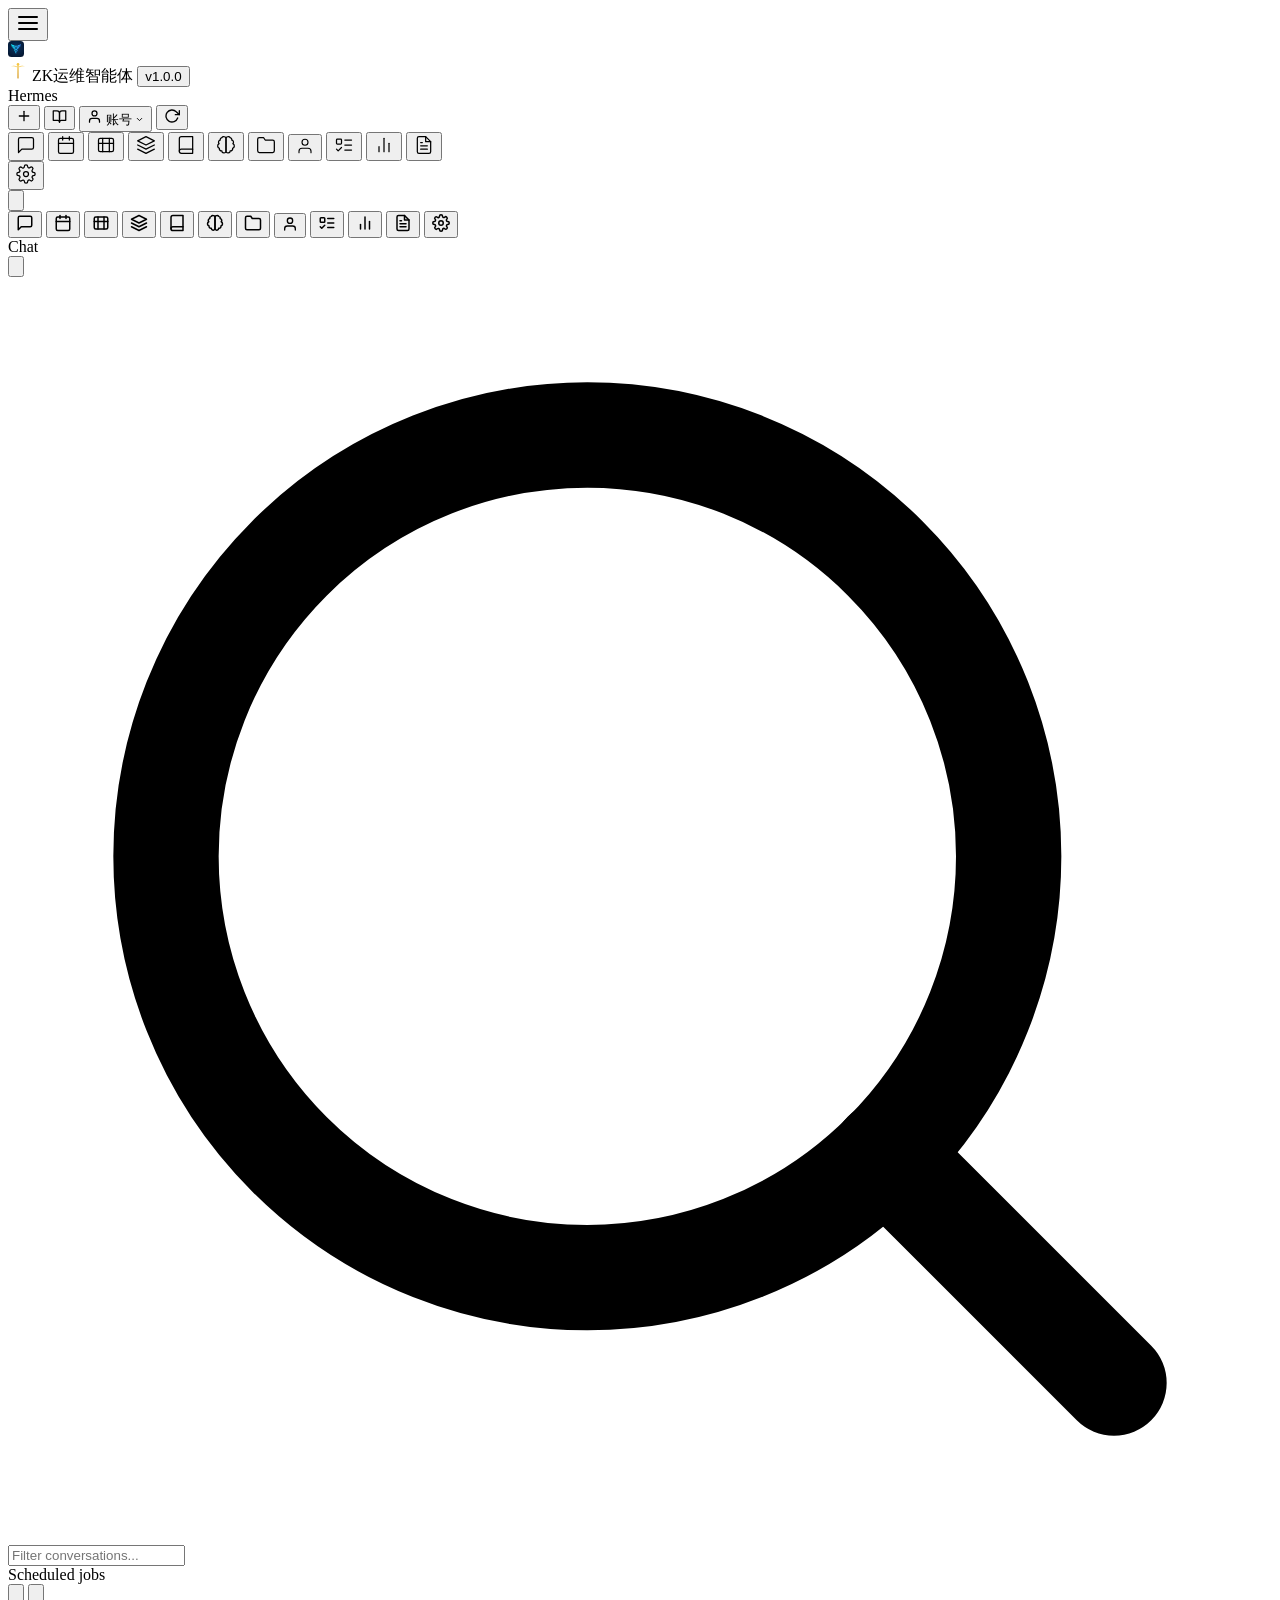
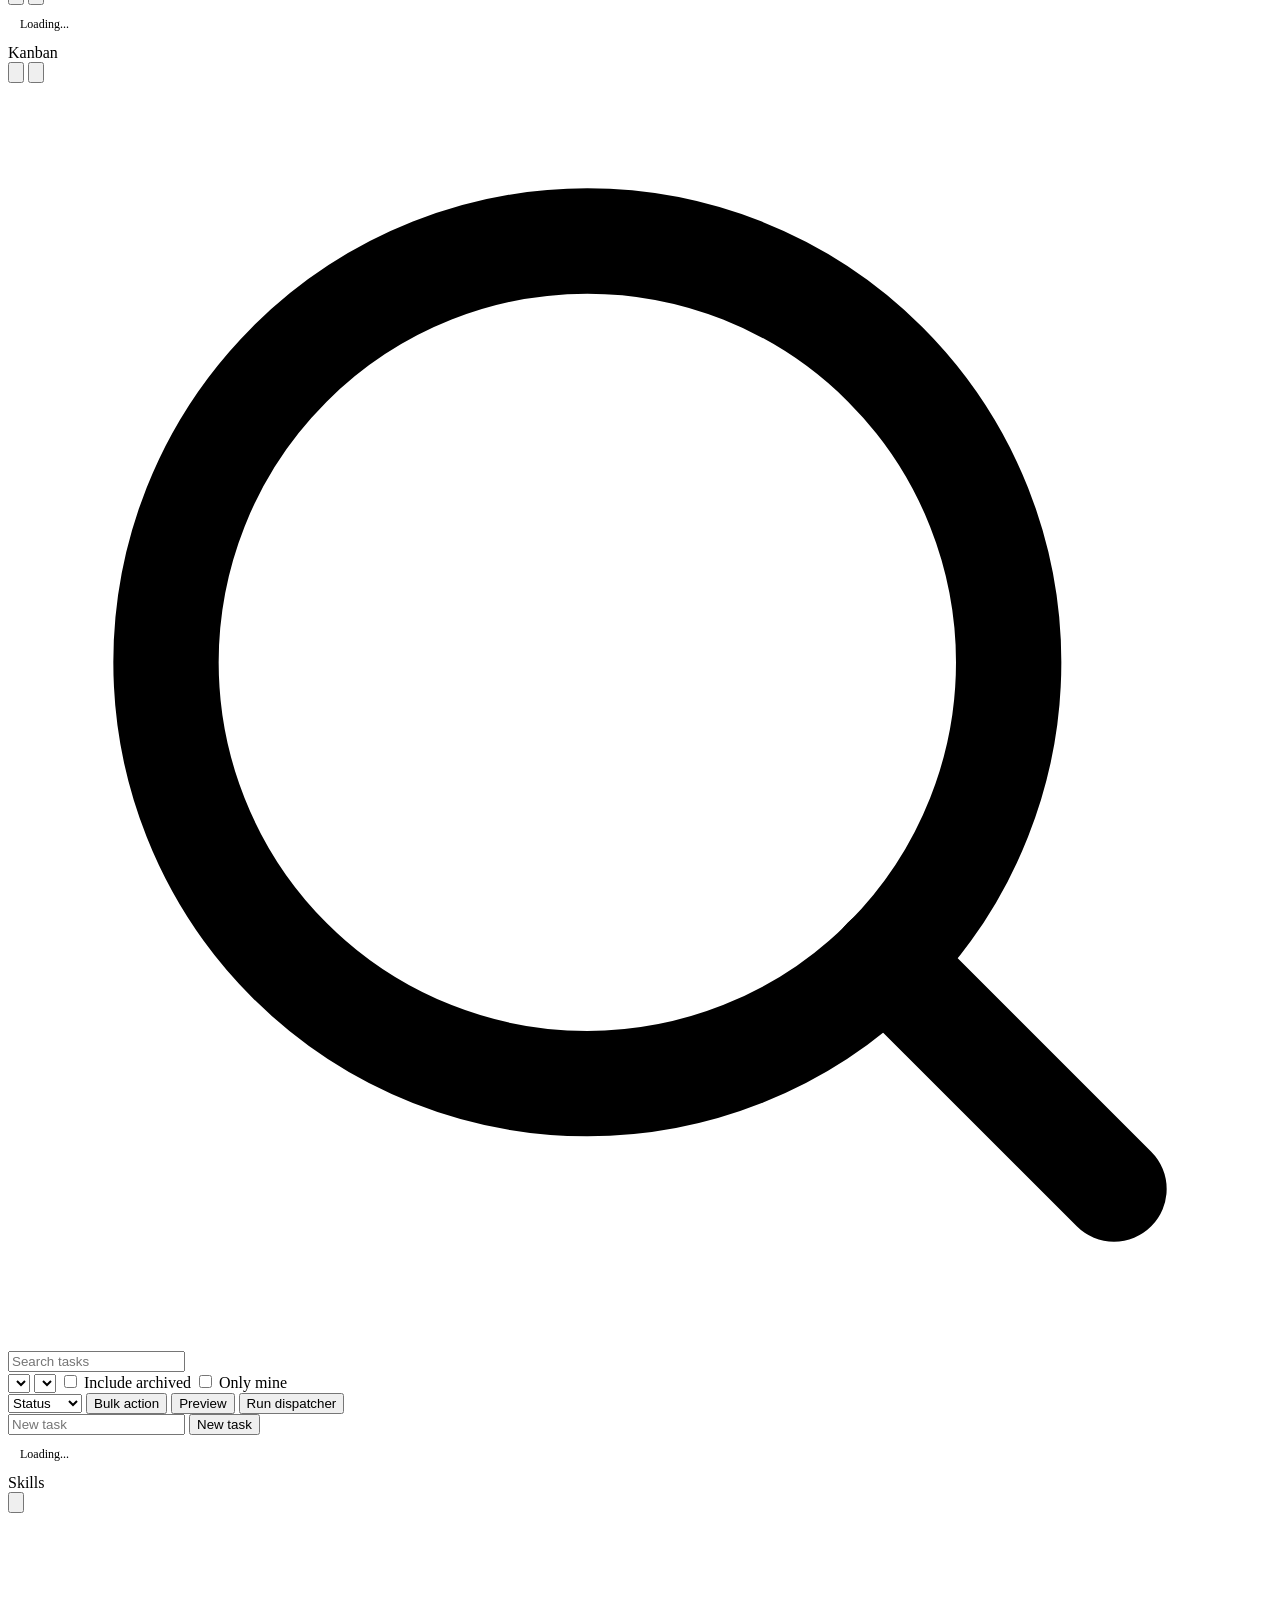
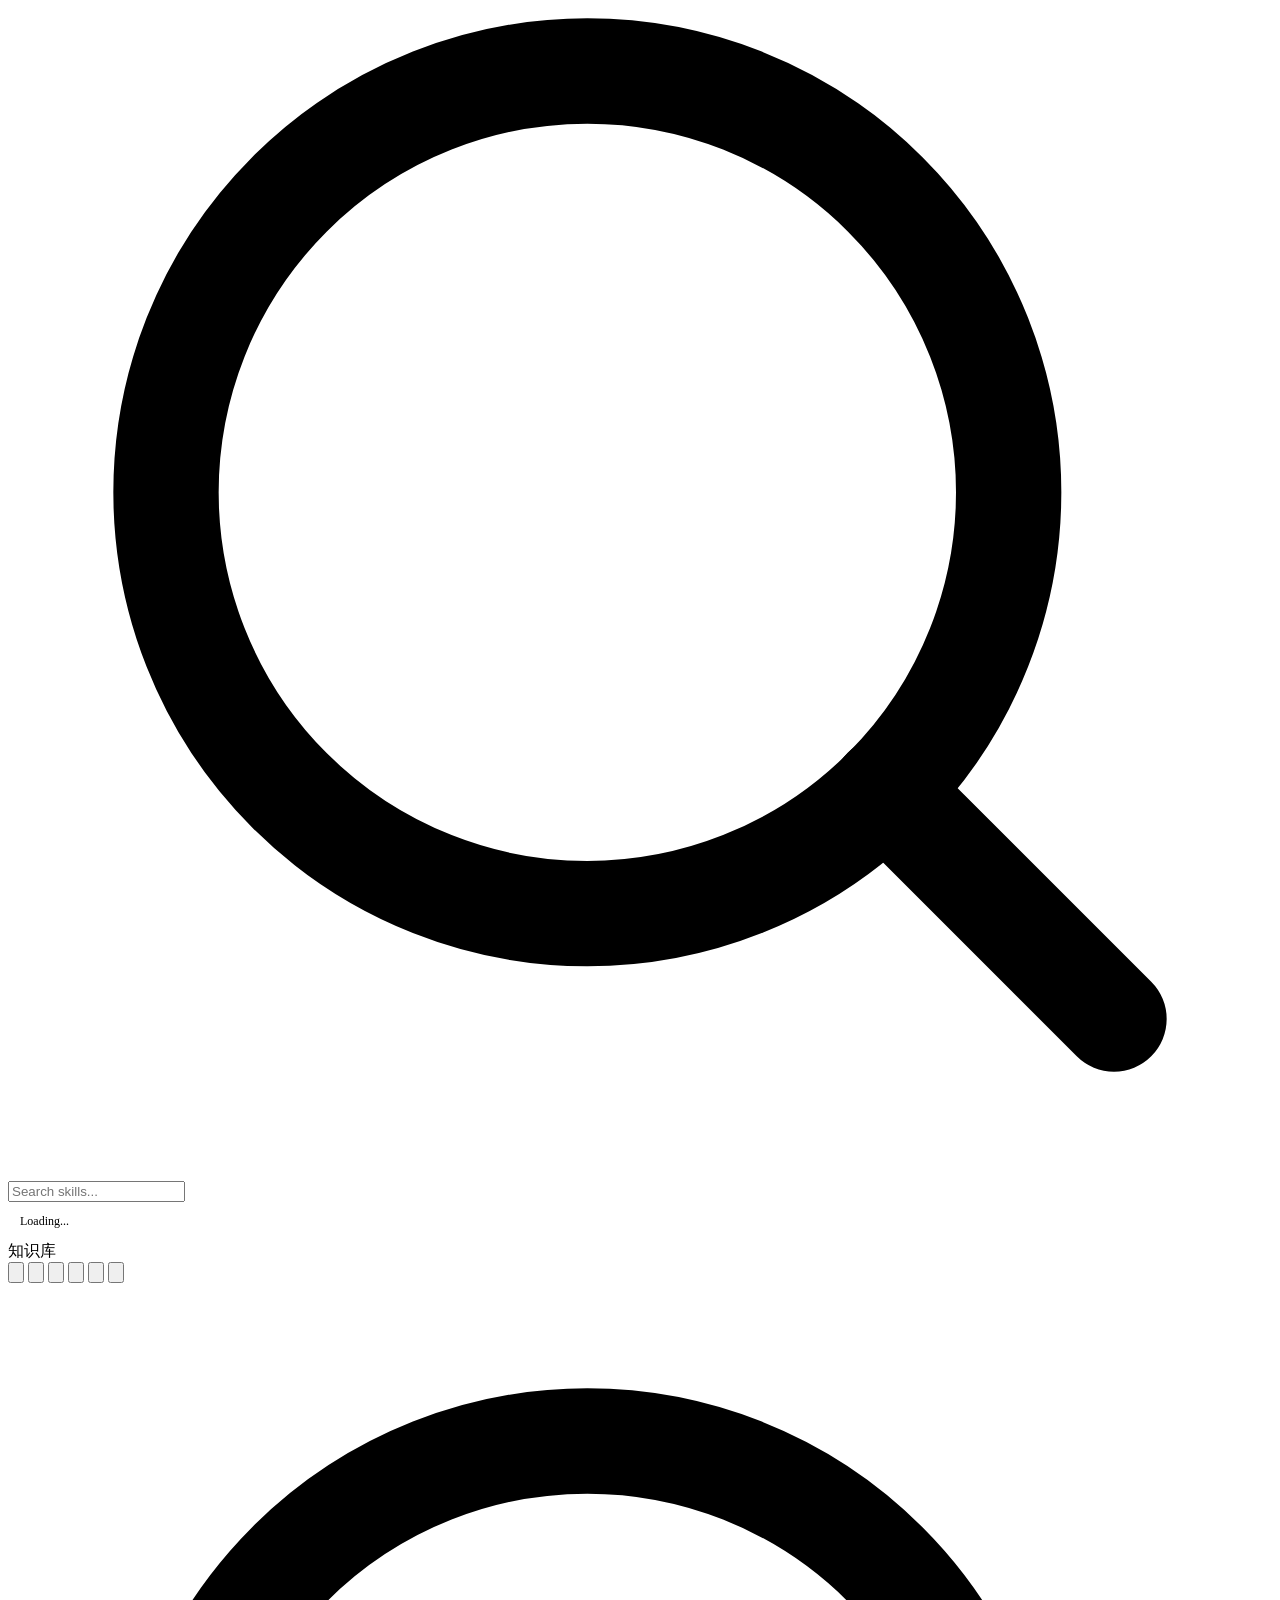
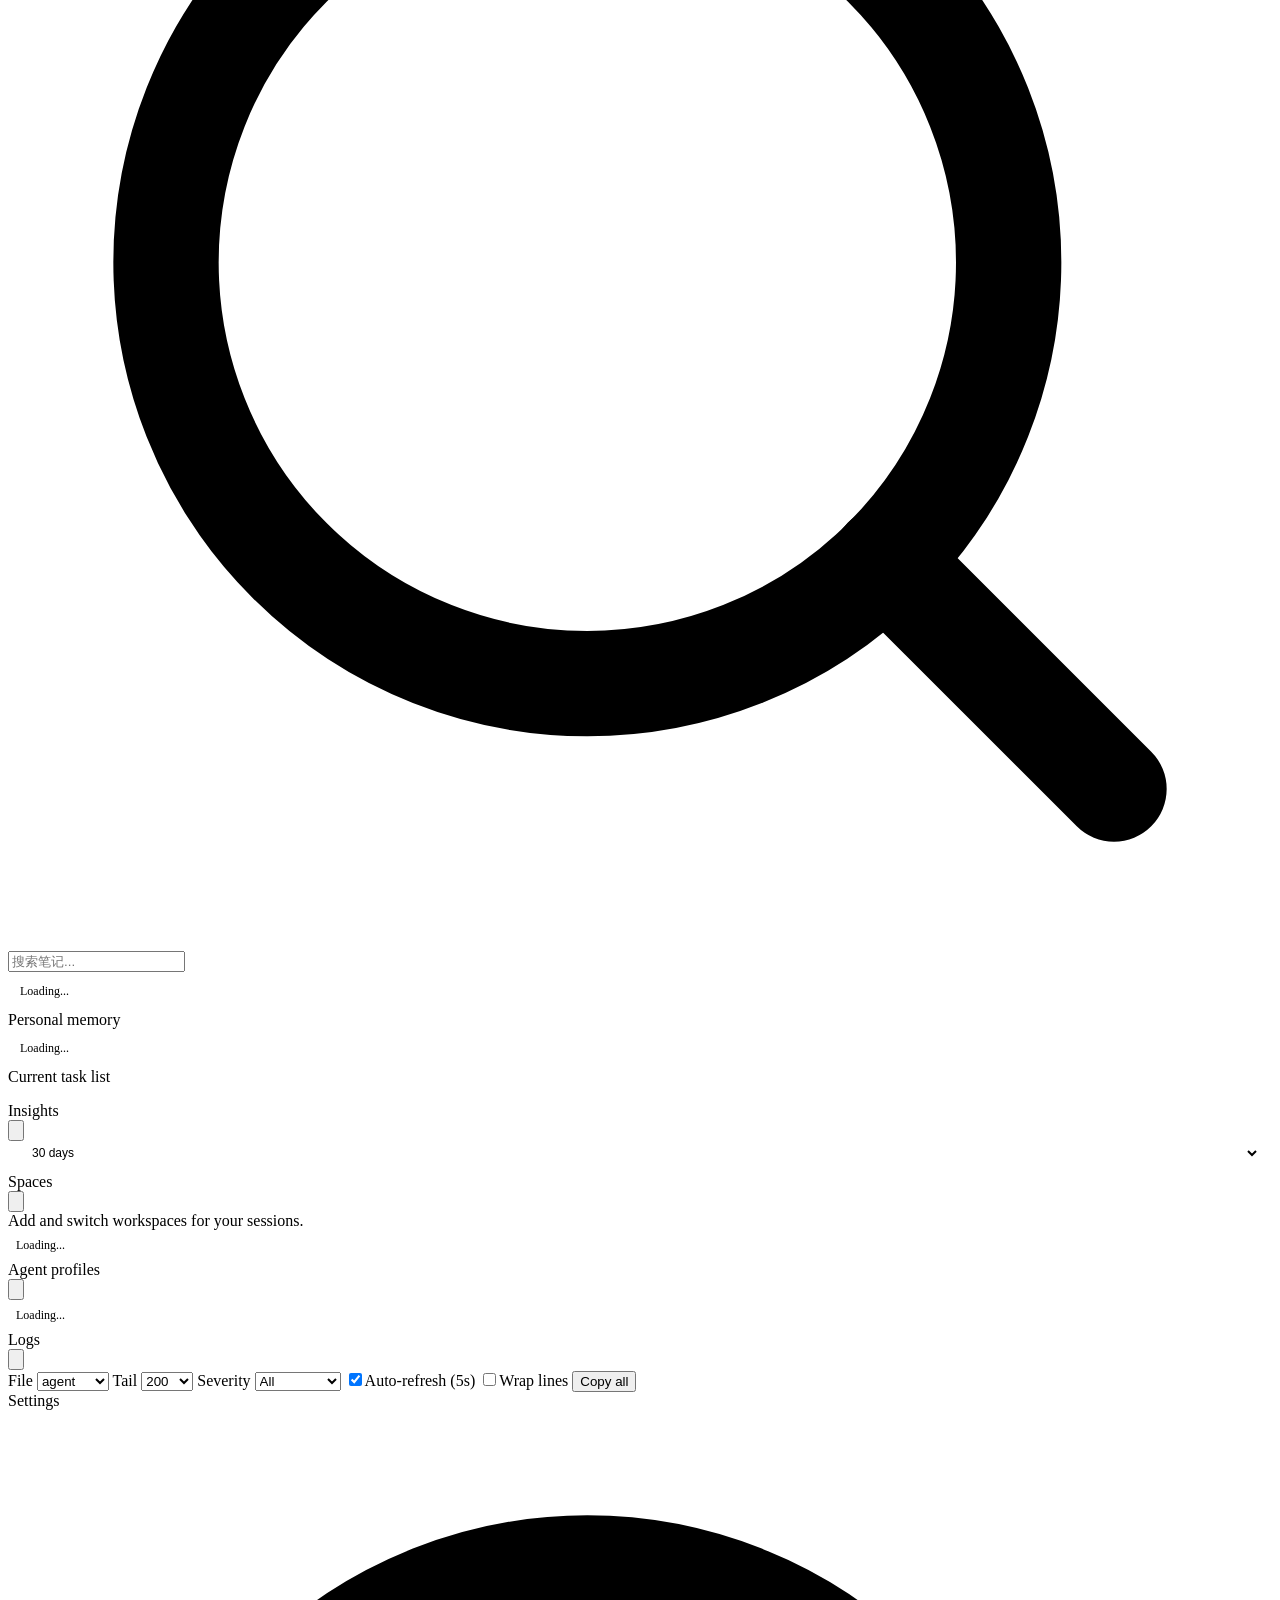
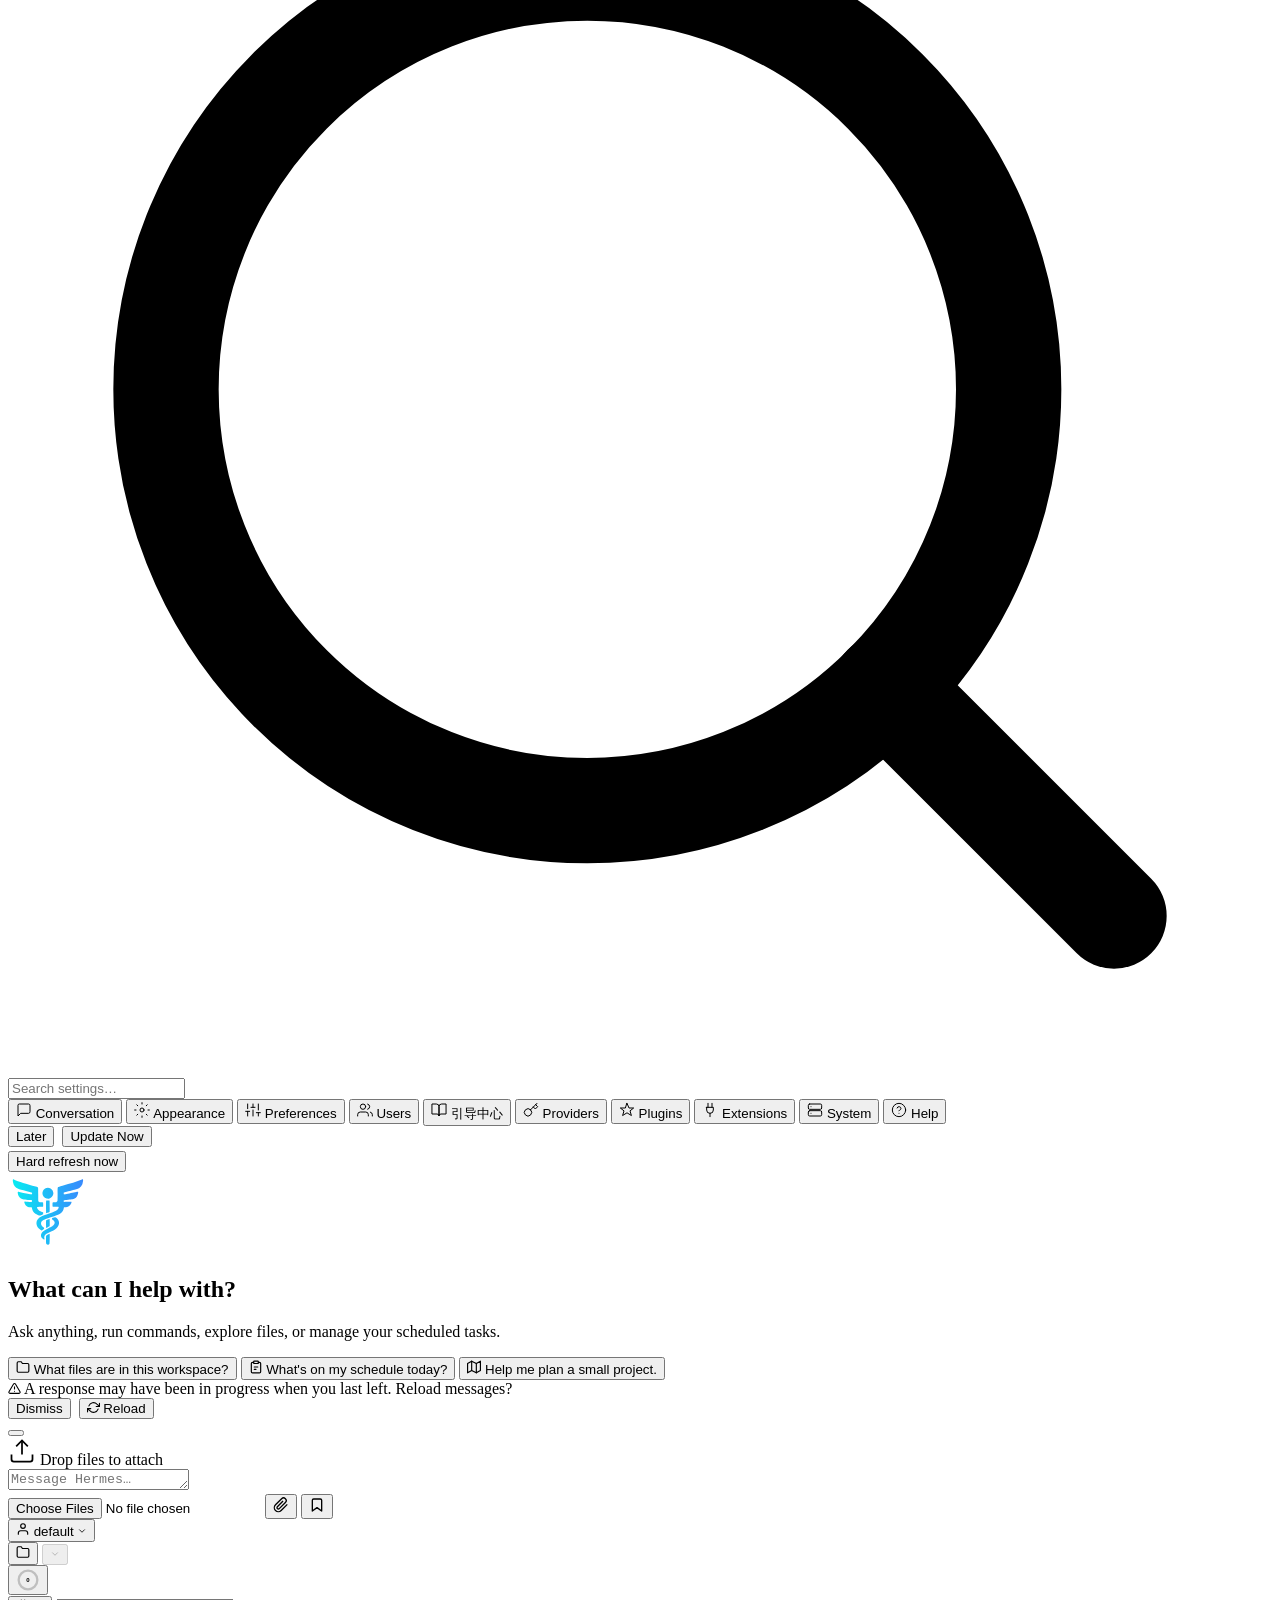
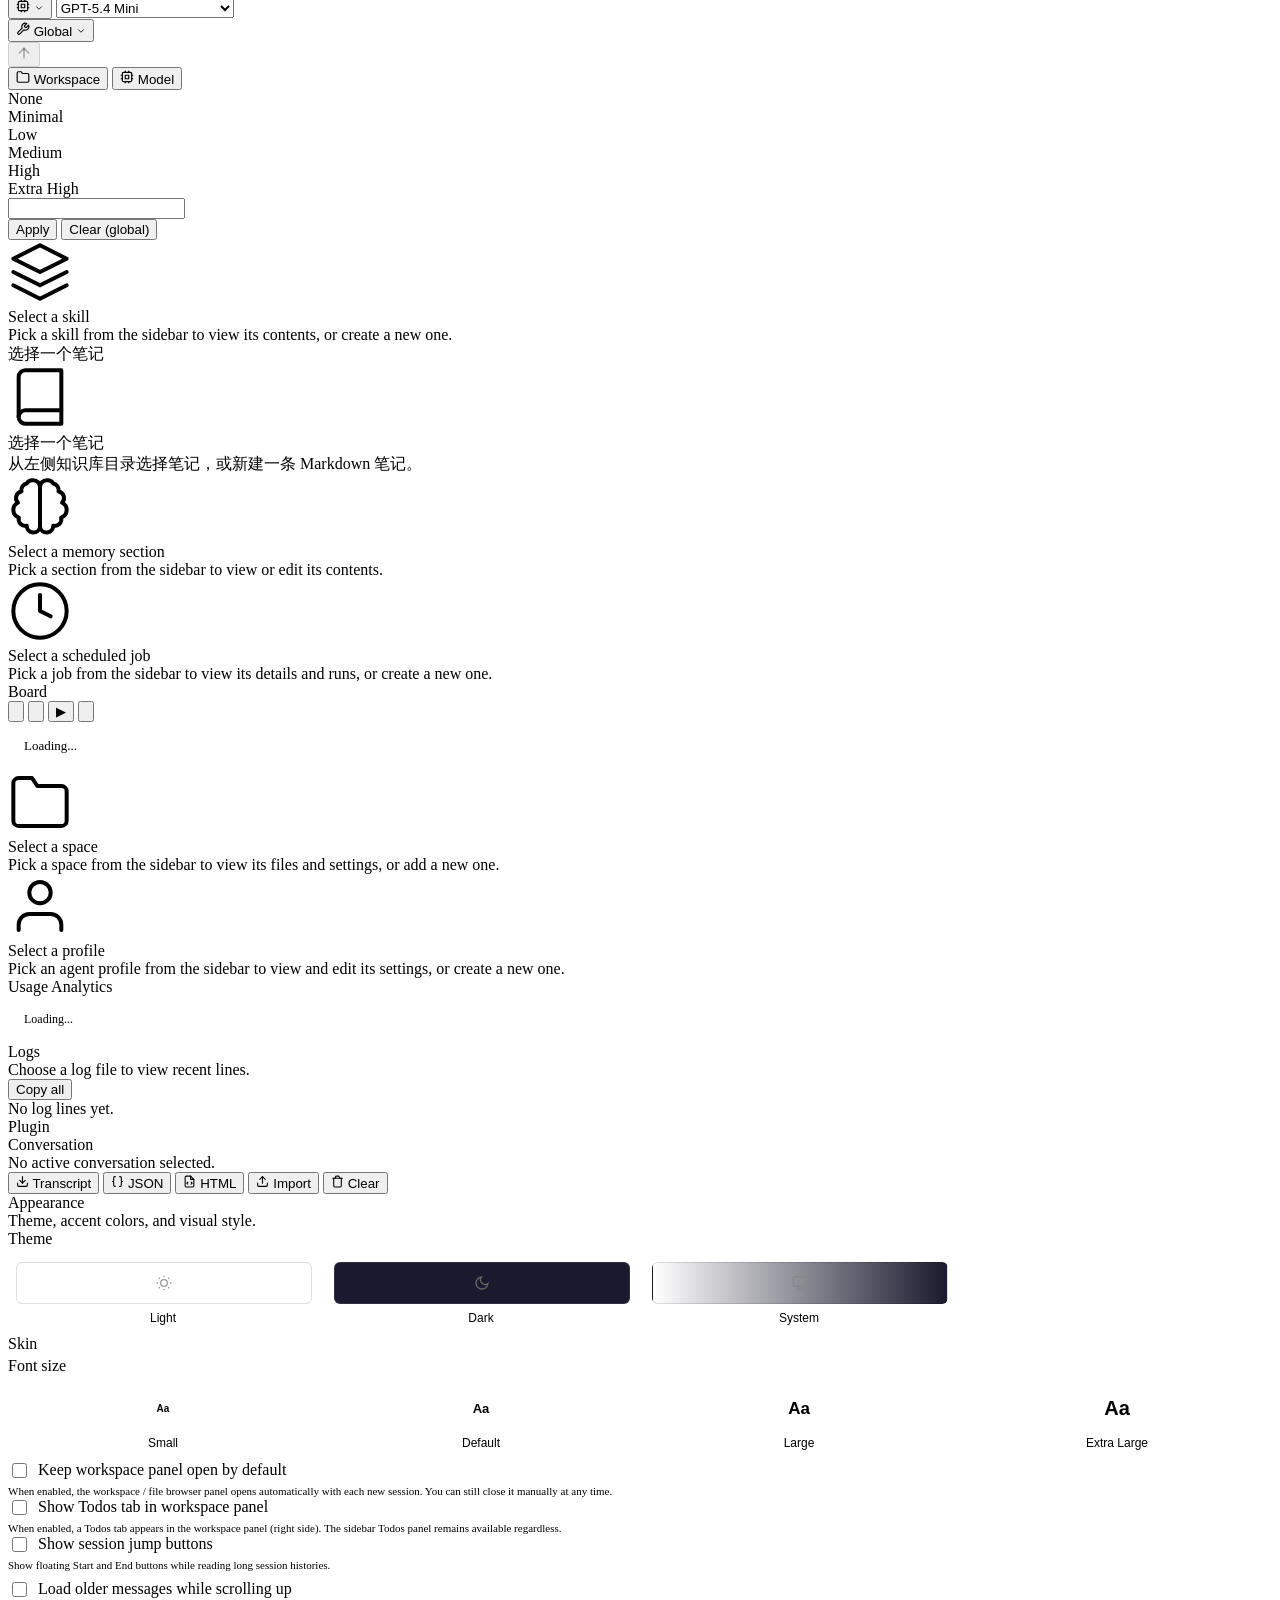
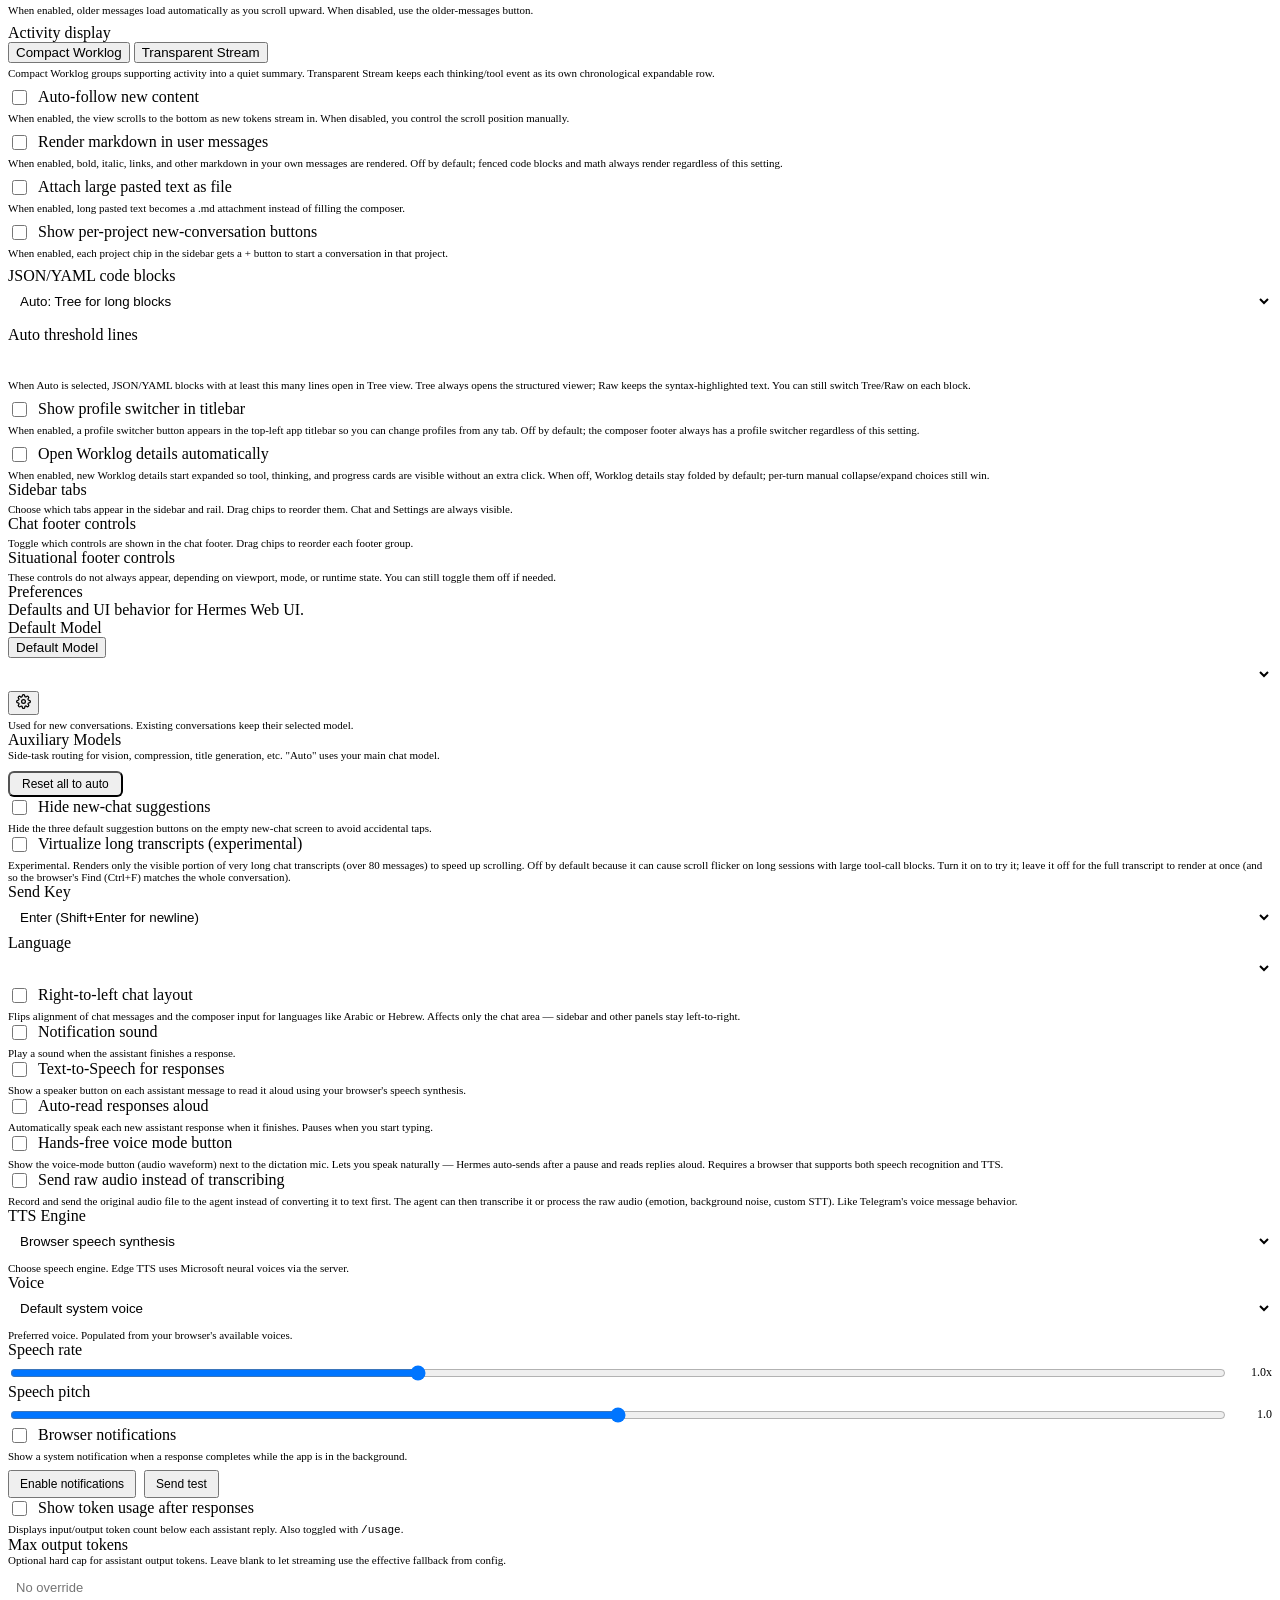
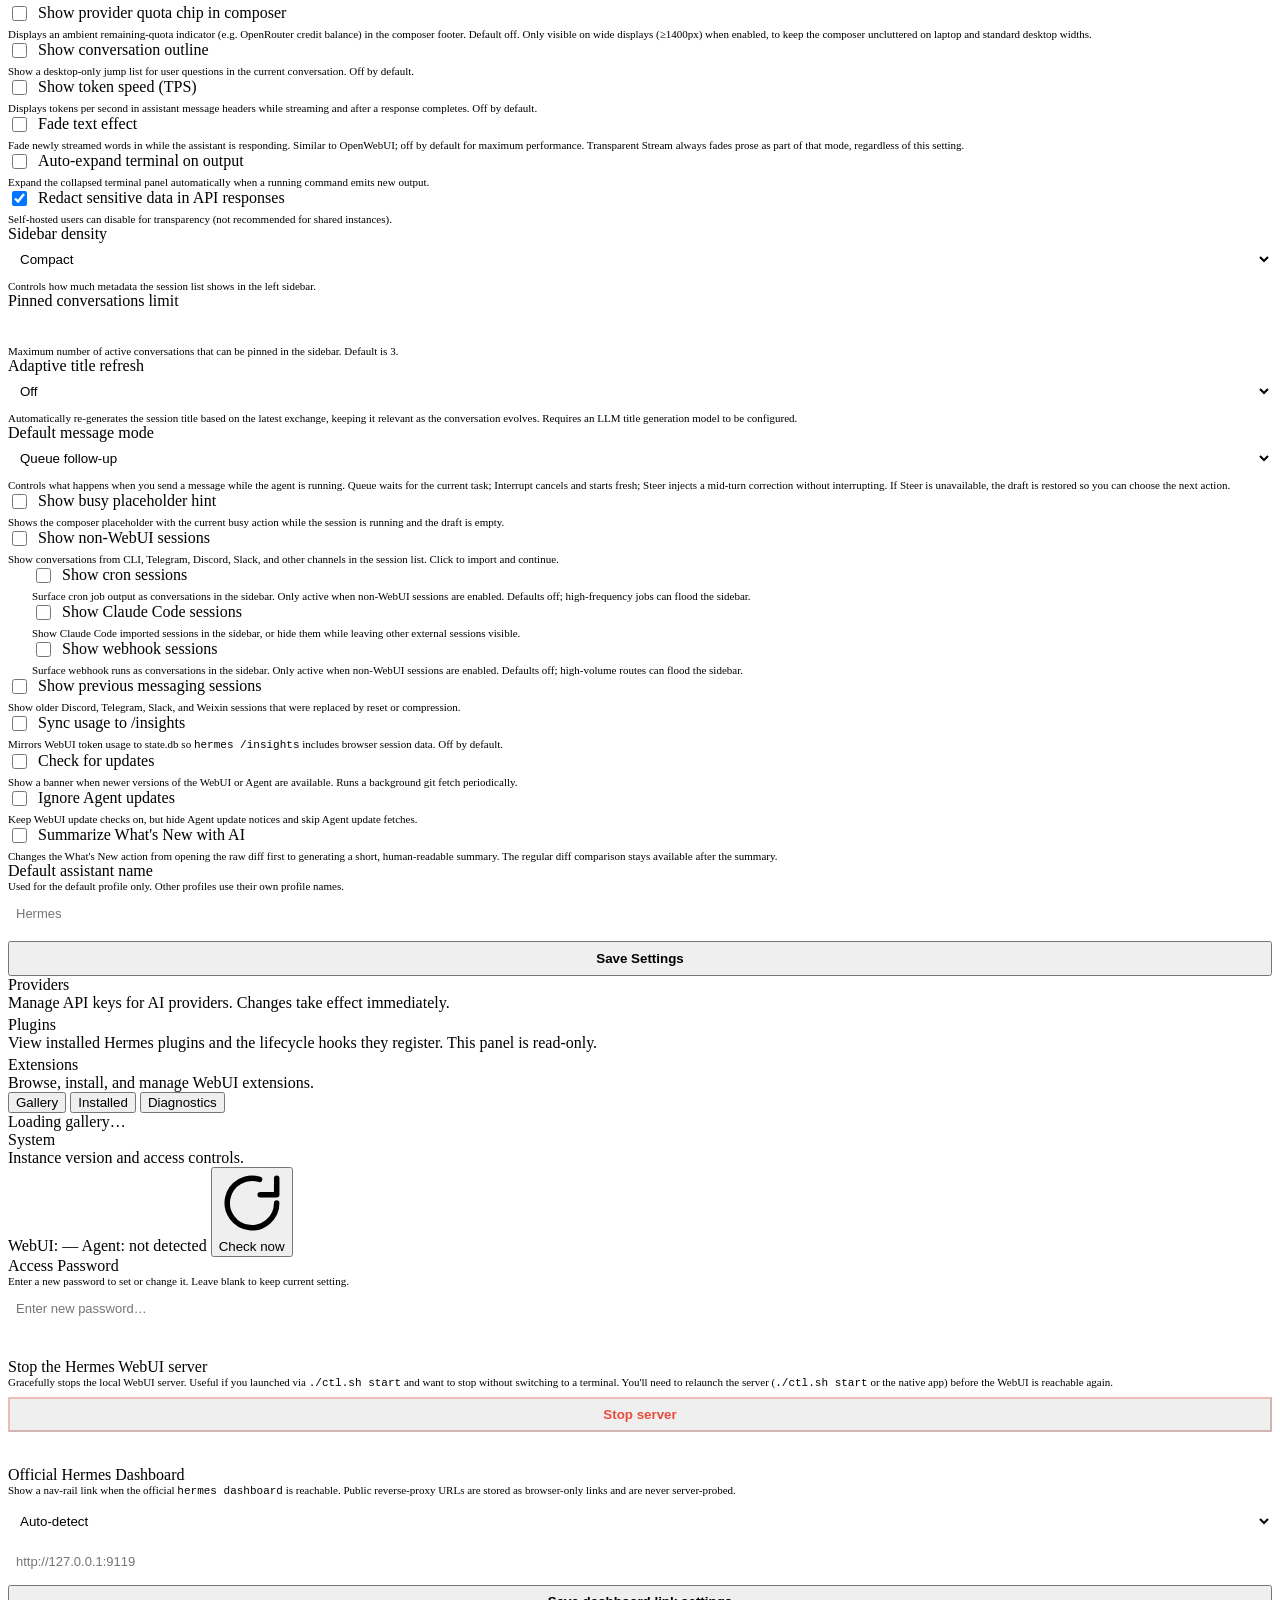
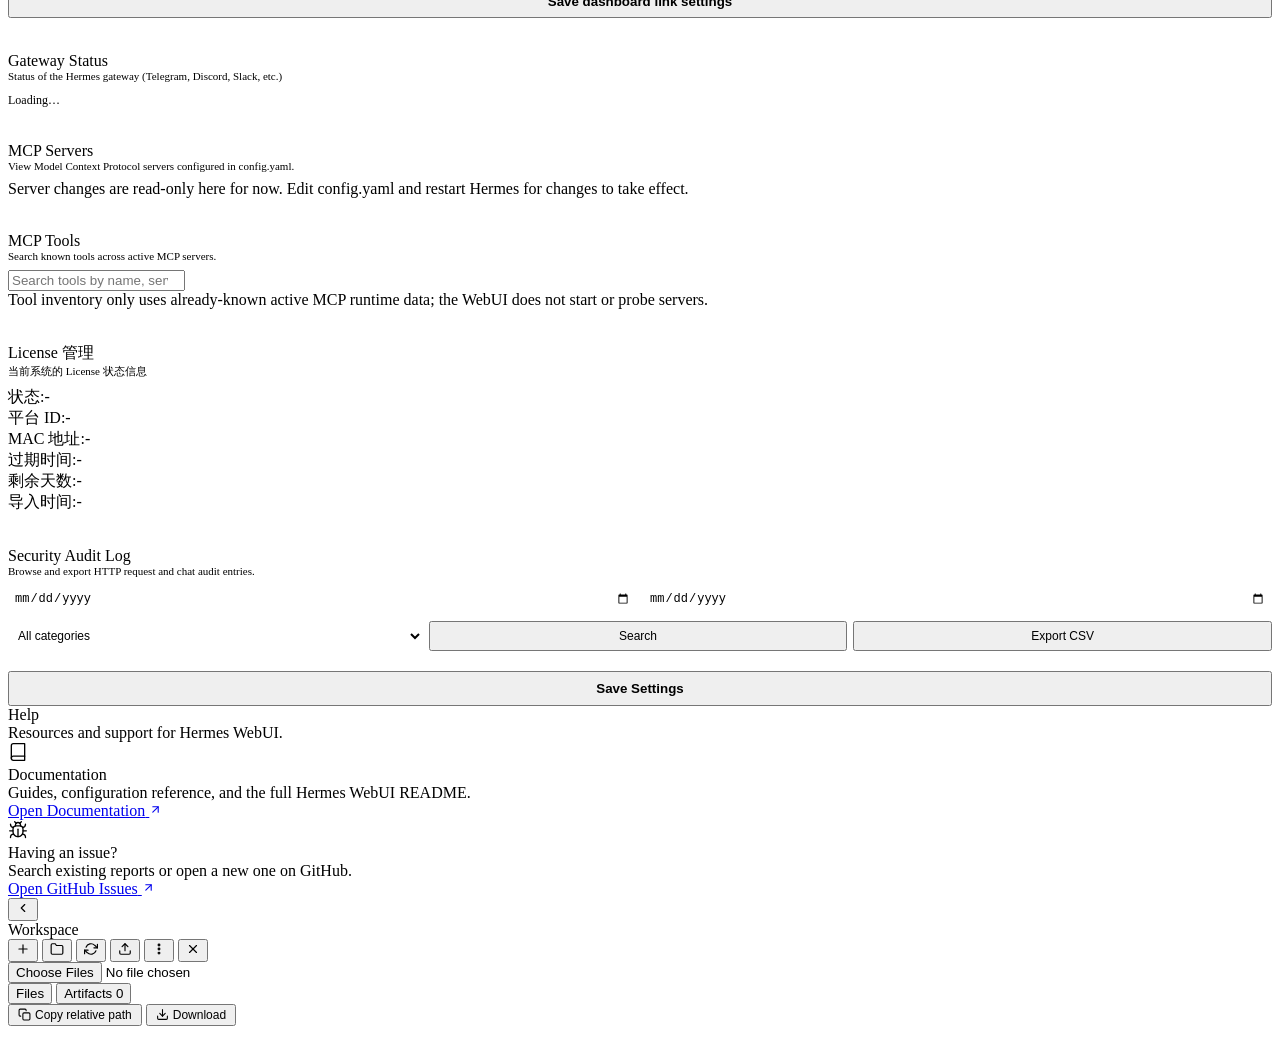
==== static/index.html @ 5922e200 "fix(ui): settings TTS guard + workspace split path home prefix + license UnboundLocalError - panels." ====
<!doctype html>
<html lang="en">
<head>
<meta charset="utf-8">
<meta name="viewport" content="width=device-width, initial-scale=1, maximum-scale=1, user-scalable=no">
<title>Hermes</title>
<!-- base href enables subpath mount support; all static paths must stay relative (no leading slash).
     MUST appear before manifest/favicon links so browsers resolve relative URLs against the
     correct base when the page is served from /session/<id> routes. See #2226. -->
<script>(function(){var path=location.pathname,marker='/session/',i=path.indexOf(marker),p;i>=0?p=(path.slice(0,i+1)||'/'):p=(path.endsWith('/')?path:(path.replace(/\/[^\/]*$/,'/')||'/'));document.write('<base href="'+location.origin+p+'">');})()</script>
<link rel="icon" type="image/svg+xml" href="static/favicon.svg">
<link rel="icon" type="image/png" sizes="32x32" href="static/favicon-32.png">
<link rel="shortcut icon" href="static/favicon.ico">
<link rel="manifest" href="manifest.json" crossorigin="use-credentials">
<meta name="mobile-web-app-capable" content="yes">
<meta name="apple-mobile-web-app-capable" content="yes">
<meta name="apple-mobile-web-app-status-bar-style" content="black-translucent">
<meta name="apple-mobile-web-app-title" content="Hermes">
<link rel="apple-touch-icon" sizes="512x512" href="static/apple-touch-icon.png">
<script>(function(){try{var themes={light:1,dark:1,system:1},skins={codex:1,terracotta:1,default:1,ares:1,mono:1,graphite:1,github:1,slate:1,poseidon:1,sisyphus:1,charizard:1,sienna:1,catppuccin:1,hepburn:1,nous:1,'geist-contrast':1,neon:1,'neon-soft':1,'neon-paint':1,zeus:1,'verdigris':1},legacy={slate:['dark','slate'],solarized:['dark','poseidon'],monokai:['dark','sisyphus'],nord:['dark','slate'],oled:['dark','default']},t=(localStorage.getItem('hermes-theme')||'dark').toLowerCase(),s=(localStorage.getItem('hermes-skin')||'').toLowerCase(),m=legacy[t],theme=m?m[0]:(themes[t]?t:'dark');var pendingExt=s&&s!=='default'&&!skins[s]&&!legacy[s];var skin=skins[s]?s:(pendingExt?s:(m?m[1]:'default'));localStorage.setItem('hermes-theme',theme);localStorage.setItem('hermes-skin',skin);if(theme==='system')theme=window.matchMedia('(prefers-color-scheme:dark)').matches?'dark':'light';if(theme==='dark')document.documentElement.classList.add('dark');if(skin!=='default')document.documentElement.dataset.skin=skin;}catch(e){document.documentElement.classList.add('dark');}})()</script>
<script>(function(){try{var fs=localStorage.getItem('hermes-font-size');if(fs&&fs!=='default')document.documentElement.dataset.fontSize=fs;}catch(e){}})()</script>
<!-- theme-color: surfaces the active app chrome color to native status bars (Safari status bar, PWA, native WKWebView wrappers). Updated dynamically by boot.js when theme/skin changes. The light/dark default values match style.css :root --sidebar / :root.dark --sidebar. -->
<meta name="theme-color" content="#FAF7F0" media="(prefers-color-scheme: light)">
<meta name="theme-color" content="#141425" media="(prefers-color-scheme: dark)">
<meta name="theme-color" id="hermes-theme-color" content="#0D0D1A">
<script>(function(){try{var t=localStorage.getItem('hermes-theme')||'dark';if(t==='system')t=window.matchMedia('(prefers-color-scheme:dark)').matches?'dark':'light';var c=t==='dark'?'#141425':'#FAF7F0';document.querySelectorAll('meta[name="theme-color"]').forEach(function(m){m.setAttribute('content',c);m.removeAttribute('media');});}catch(e){}})()</script>
<script>(function(){try{document.documentElement.dataset.workspacePanel=localStorage.getItem('hermes-webui-workspace-panel')==='open'?'open':'closed';}catch(e){document.documentElement.dataset.workspacePanel='closed';}})()</script>
<script>(function(){try{if(localStorage.getItem('hermes-webui-sidebar-collapsed')==='1')document.documentElement.dataset.sidebarCollapsed='1';}catch(e){}})()</script>
<script src="static/pwa-startup.js?v=__WEBUI_VERSION__"></script>
<script>window.__HERMES_CONFIG__={maxUploadBytes:__MAX_UPLOAD_BYTES__,csrfToken:__CSRF_TOKEN_JSON__,userHome:__USER_HOME_JSON__};</script>
<script>window.__HERMES_WEBUI_BUNDLE_VERSION__='__WEBUI_VERSION__';</script>
<script>(function(){
  var cfg=window.__HERMES_CONFIG__||{},token=cfg.csrfToken||'';
  if(!token||!window.fetch)return;
  var originalFetch=window.fetch.bind(window);
  function sameOriginUnsafe(input,init){
    var method=((init&&init.method)||(input&&input.method)||'GET').toUpperCase();
    if(!/^(POST|PUT|PATCH|DELETE)$/.test(method))return false;
    try{
      var raw=(typeof input==='string'||input instanceof URL)?input:(input&&input.url)||'';
      var url=new URL(raw,document.baseURI||location.href);
      if(url.origin!==location.origin)return false;
      return !/\/api\/(auth\/login|csp-report)$/.test(url.pathname);
    }catch(_){return false;}
  }
  window.fetch=function(input,init){
    if(sameOriginUnsafe(input,init)){
      var opts=init?Object.assign({},init):{};
      var headers=new Headers(opts.headers!==undefined?opts.headers:((input&&input.headers)||{}));
      if(!headers.has('X-Hermes-CSRF-Token'))headers.set('X-Hermes-CSRF-Token',token);
      opts.headers=headers;
      return originalFetch(input,opts);
    }
    return originalFetch(input,init);
  };
  if(navigator.sendBeacon){
    var originalBeacon=navigator.sendBeacon.bind(navigator);
    navigator.sendBeacon=function(url,data){
      try{
        if(sameOriginUnsafe(url,{method:'POST'})){
          var headers={'X-Hermes-CSRF-Token':token};
          if(data&&data.type)headers['Content-Type']=data.type;
          originalFetch(url,{method:'POST',credentials:'include',headers:headers,body:data,keepalive:true});
          return true;
        }
      }catch(_){}
      return originalBeacon(url,data);
    };
  }
})()</script>
<link rel="stylesheet" href="static/style.css?v=__WEBUI_VERSION__">
<link rel="stylesheet" href="static/guidance.css?v=__WEBUI_VERSION__">
<link rel="stylesheet" href="static/users_panel.css?v=__WEBUI_VERSION__">
  <!-- KaTeX math rendering CSS (loaded eagerly from vendored assets to prevent font CSP noise) -->
  <link rel="stylesheet" href="static/vendor/katex/0.16.22/katex.min.css">
  <!-- streaming-markdown: incremental DOM-building markdown parser for live streams -->
  <!-- Self-hosted from npm:streaming-markdown@0.2.15 — no CDN dependency.           -->
  <!-- sha384 of smd.min.js @0.2.15: sha384-T6r95ocN9t3W8tUK2Fa6FPaO7bJryyjyW0WCalrUnpgtm2qXr5xcN4vwPYEJ6vHa -->
  <!-- ES module imports do not support the integrity= attribute (W3C limitation);    -->
  <!-- version is pinned in the vendored file path; hash documented above for audit. -->
  <script type="module">
    import * as smd from './static/vendor/smd.min.js';
    // SRI verification happens at the ES module level via importmap or SW; pinning version in URL.
    // sha384 of smd.min.js @0.2.15: sha384-T6r95ocN9t3W8tUK2Fa6FPaO7bJryyjyW0WCalrUnpgtm2qXr5xcN4vwPYEJ6vHa
    window.smd = smd;
  </script>
  <!-- Offline deployment: optional Prism/xterm assets are not loaded from public CDNs. -->
  <!-- PWA service worker registration -->
  <script>
    if ('serviceWorker' in navigator) {
      window.addEventListener('load', function() {
        navigator.serviceWorker.register('sw.js?v=__WEBUI_VERSION__').catch(function(err) {
          console.warn('[pwa] Service worker registration failed:', err);
        });
      });
    }
  </script>
  <script>
    // Salvaged from PR #1721 (@malulian) — RTL bootstrap.
    // Apply saved RTL state synchronously before any chat content paints, so
    // RTL users don't see an LTR flash on initial load.
    (function(){
      try{
        if(localStorage.getItem('hermes-rtl')==='true'){
          document.documentElement.classList.add('chat-content-rtl');
        }
      }catch(_){}
    })();
  </script>
</head>
<body>
<header class="app-titlebar" role="banner">
  <div class="app-titlebar-left">
    <button class="app-titlebar-profile" id="titlebarProfileBtn" type="button" onclick="toggleProfileDropdown(event)" aria-label="Switch profile" style="display:none">
      <span class="app-titlebar-profile-icon" aria-hidden="true"><svg width="14" height="14" viewBox="0 0 24 24" fill="none" stroke="currentColor" stroke-width="2" stroke-linecap="round" stroke-linejoin="round"><path d="M20 21v-2a4 4 0 0 0-4-4H8a4 4 0 0 0-4 4v2"/><circle cx="12" cy="7" r="4"/></svg></span>
      <span class="app-titlebar-profile-label" id="titlebarProfileLabel">default</span>
      <span class="app-titlebar-profile-chevron" aria-hidden="true"><svg width="8" height="8" viewBox="0 0 24 24" fill="none" stroke="currentColor" stroke-width="2" stroke-linecap="round" stroke-linejoin="round"><polyline points="6 9 12 15 18 9"/></svg></span>
    </button>
    <button class="app-titlebar-hamburger has-tooltip has-tooltip--bottom" id="btnHamburger" onclick="toggleMobileSidebar()" type="button" data-tooltip="Menu" aria-label="Menu">
    <svg width="24" height="24" viewBox="0 0 24 24" fill="none" stroke="currentColor" stroke-width="2" stroke-linecap="round" stroke-linejoin="round" aria-hidden="true"><line x1="3" y1="6" x2="21" y2="6"/><line x1="3" y1="12" x2="21" y2="12"/><line x1="3" y1="18" x2="21" y2="18"/></svg>
  </button>
  </div>
  <div class="app-titlebar-inner">
    <span class="app-titlebar-icon" aria-hidden="true">
      <svg xmlns="http://www.w3.org/2000/svg" viewBox="0 0 64 64" width="16" height="16" aria-hidden="true"><defs><linearGradient id="app-titlebar-mark" x1="0" y1="0" x2="1" y2="0"><stop offset="0" stop-color="#08EBF1"/><stop offset="1" stop-color="#3889FD"/></linearGradient><radialGradient id="app-titlebar-tile" cx="50%" cy="42%" r="75%"><stop offset="0%" stop-color="#0D3460"/><stop offset="100%" stop-color="#021128"/></radialGradient></defs><rect width="64" height="64" rx="14.3" fill="url(#app-titlebar-tile)"/><g transform="translate(-8.632 -11.731) scale(0.06483)"><path fill="url(#app-titlebar-mark)" fill-rule="evenodd" d="M630.5 961.9 C634.9 960.7 638.5 957.9 640.5 953.9 C642.5 950.1 643.3 865.1 641.4 864.3 C640 863.8 623.9 872.5 618.2 876.8 C616.4 878.2 613.8 881.2 612.5 883.5 L610 887.7 610 918.4 C610 951.8 610.2 953.1 615.7 958.3 C618.3 960.8 622.4 962.7 625.5 962.9 C626 963 628.3 962.5 630.5 961.9 Z M596 913 C596.8 911.5 596.6 909.4 595.4 904.8 C592.1 892.1 595.4 881.4 605.5 872.1 C612.9 865.4 621.2 860.6 641.1 851.4 C681.3 832.9 691.1 827.1 704.5 813.6 C724.9 793.1 730 768.6 718.9 745.5 C714.9 737.4 705.5 727.4 696.7 722.1 L691.1 718.8 678.3 722.6 C671.3 724.6 664.9 726.8 664.2 727.3 C663.5 727.9 663 730.6 663 734.1 C663 739.9 663.1 740 666.8 741.9 C672.9 745 680.6 752.6 683.4 758.2 C688.9 769.3 686 781.3 675.3 791 C666.4 799.1 662.1 801.7 631.3 817.2 C598.7 833.5 587.2 840.5 578.9 849 C565.9 862.3 561.8 880.1 568.3 894.4 C574.4 907.7 592.4 919.8 596 913 Z M579.8 832.2 C582.7 830.2 586.8 827.3 589 825.8 C592.9 823.1 593 822.9 593 817.2 L593 811.4 586.6 807.2 C578.4 801.8 572.5 795.2 568.7 787.2 C566 781.5 565.8 780.1 566.2 773.5 C566.8 764.5 569.4 759.6 577.8 751.8 C589.1 741.4 603.5 735.3 666 714.8 C687.7 707.6 710.2 699.7 715.9 697.2 C741.9 685.8 757.8 670 764.5 648.7 C765.9 644.4 767 639.2 767 637.1 C767 631.5 768.1 631 777.9 631.6 C801.3 633.2 819.4 623.2 829 603.6 C831.2 599.2 833.5 593.4 834.2 590.7 C835.3 586.4 835.2 585.8 833.4 584 C831.5 582.1 830.8 582 814 583 C804.4 583.5 789.8 584.1 781.5 584.2 L766.5 584.5 766.2 577.9 C766 573.4 766.3 571 767.2 570.2 C767.9 569.6 778.4 568.4 790.4 567.6 C835.7 564.3 849.7 561.9 862.2 555.3 C878.5 546.7 889.5 529.3 893 506.4 C894.1 499.3 894 498.6 892.3 496.8 C890.4 494.9 890 495 865.4 500.4 C838.7 506.3 789.4 516.1 776.8 518.1 C766.3 519.7 766 519.5 766 511.2 C766 507.2 766.5 503.7 767.2 502.8 C767.9 502 771.2 500.7 774.5 500.1 C788.7 497.1 852.9 480.7 868.5 476 C877.9 473.2 889.8 468.8 895 466.3 C903 462.5 905.8 460.4 913.1 453.1 C922.9 443.2 928.3 433.9 932.5 419.5 C935.4 409.5 937.6 393.5 936.6 389.7 C935.3 384.3 933.5 384.5 914.3 392.1 C879.6 406 825.4 423.1 754.6 442.4 C728.5 449.6 719.1 452.5 717.2 454.2 C711.9 459.2 712 457.7 712 516.7 C712 551.6 711.6 572.9 710.9 575.2 C709.6 580 703.8 585.7 699.1 587 C697.1 587.5 689.9 588.2 683 588.6 C674 589.1 670 589.7 668.8 590.8 C667.2 592.1 667 594.3 667 608 C667 621.6 667.2 624.1 668.8 625.8 C670.4 627.8 671.8 627.9 694.9 628.2 C710.4 628.4 719.8 628.9 720.8 629.6 C723.1 631.2 720.6 639.8 715.9 646.9 C706.4 661.1 694.2 667.1 631 689 C581.4 706.1 563.9 713.8 550.3 724.7 C512.3 755 518.4 806 563.1 831.3 C567.7 833.9 572.2 836 573.1 836 C573.9 836 577 834.3 579.8 832.2 Z M626.3 807.4 C633.5 803.8 640.2 800.1 641.1 799.4 C642.5 798.1 642.7 794.2 642.5 766.5 C642.5 749.2 642.1 734.7 641.7 734.4 C641 733.7 613.6 743.6 611.2 745.3 C610.3 746 610 754.1 610 779.5 C610 797.7 610.3 813 610.7 813.3 C611.8 814.5 612.7 814.1 626.3 807.4 Z M571.1 699.2 L584.5 693.4 584.8 685.5 C585 681.2 584.7 677.3 584.1 676.7 C583.6 676.2 579.9 674.7 575.8 673.3 C567.5 670.5 554.7 664.2 548.4 660 C538.6 653.2 530.5 640.3 531.2 632.6 L531.5 629.5 541 628.9 C546.2 628.5 557.7 628.2 566.5 628.1 C577.6 628 583 627.6 583.8 626.8 C585.5 625.1 585.5 591.6 583.8 590.3 C583.1 589.7 576.5 589 569.1 588.6 C555.2 587.9 550.4 586.7 546.1 582.7 C541 578 541 578.1 541 518.8 C541 466.4 540.9 463.3 539 459.3 C536.5 453.7 533.3 451.9 518.7 448.1 C442.4 428 363.2 402.9 330.3 388.3 C322.4 384.9 322 384.8 319.5 386.4 C317.3 387.9 317 388.7 317 393.9 C317 397.1 317.7 403.5 318.5 408.1 C324.3 439.3 338.4 458 364.5 469.2 C374.6 473.5 396.4 479.7 441.3 491 C464.8 496.9 484.7 502.3 485.5 503 C486.6 503.9 487 506.3 487 511.2 C487 519.5 486.6 519.8 476.7 518.1 C461.5 515.5 412.5 505.6 391.5 500.9 C379.4 498.2 368.3 495.7 366.7 495.3 C364.8 494.9 363.3 495.3 361.9 496.6 C360 498.3 359.9 499.2 360.5 505.4 C362.5 526 373.6 544.9 388.9 554 C401.6 561.5 417.9 564.4 468 568.1 C477.1 568.7 485.1 569.7 485.8 570.3 C487.5 571.7 487.4 582.4 485.6 583.9 C484.2 585.1 473.4 584.7 432.5 582.4 C422.2 581.8 421.4 581.9 419.7 583.8 C417.9 585.8 417.9 586.1 419.5 591.6 C424.1 607.4 434.2 620.5 446.4 626.5 C455.1 630.8 461.3 632 474.1 632 C479.5 632 484.1 632.4 484.4 632.9 C484.8 633.4 485.6 637.4 486.4 641.7 C489.7 660.4 500.4 676.9 516.5 688 C526.3 694.7 549.1 704.8 555.1 704.9 C556.5 705 563.7 702.4 571.1 699.2 Z M628.9 678.9 C635.3 676.6 641 674.2 641.5 673.5 C643.1 671.6 642.5 576.3 640.9 574.4 C639.4 572.5 613.1 572.3 611.2 574.2 C610.3 575.1 610 588.7 610 629 C610 658.5 610.3 683 610.7 683.4 C611.8 684.5 616 683.5 628.9 678.9 Z M636.1 556 C654.1 552.6 669.6 536.9 673.6 517.8 C677.9 497.7 668.2 476.3 650 465.8 C636.2 457.8 615.8 458 601.7 466.3 C595.3 470.1 586.1 480.5 582.7 487.8 C570 514.9 585.4 547.4 614.7 555.5 C620.6 557.1 629 557.3 636.1 556 Z"/></g></svg>
    </span>
  <div class="app-titlebar-left" id="appTitlebarLeft" aria-label="Assistant branding">
    <svg viewBox="0 0 64 64" width="20" height="20" aria-hidden="true">
      <defs>
        <linearGradient id="app-titlebar-gold" x1="0%" y1="0%" x2="0%" y2="100%">
          <stop offset="0%" style="stop-color:#F5C542"/>
          <stop offset="100%" style="stop-color:#D4961C"/>
        </linearGradient>
      </defs>
      <rect x="30" y="10" width="4" height="46" rx="2" fill="url(#app-titlebar-gold)"/>
      <path d="M30 18 C24 14, 14 14, 10 18 C14 16, 22 16, 28 20" fill="#F5C542" opacity="0.9"/>
      <path d="M34 18 C40 14, 50 14, 54 18 C50 16, 42 16, 36 20" fill="#F5C542" opacity="0.9"/>
      <circle cx="32" cy="10" r="4" fill="#F5C542"/>
    </svg>
    <span class="app-titlebar-botname" id="appTitlebarBotname">ZK运维智能体</span>
    <button class="version-badge" id="versionBadge" onclick="showChangelogDialog()" title="查看发布历史" aria-label="查看发布历史">v1.0.0</button>
  </div>
  <div class="app-titlebar-inner">
    <span class="app-titlebar-title" id="appTitlebarTitle">Hermes</span>
    <span class="app-titlebar-brand" id="appTitlebarBrand" hidden>Hermes</span>
    <span class="app-titlebar-sub" id="appTitlebarSub" hidden></span>
  </div>
  <div class="app-titlebar-spacer" aria-hidden="true"></div>
  <button class="app-titlebar-new-chat" id="btnTitlebarNewChat" onclick="$('btnNewChat') && $('btnNewChat').click()" type="button" aria-label="New conversation" data-i18n-title="new_conversation" data-i18n-aria-label="new_conversation" title="New conversation">
    <svg viewBox="0 0 24 24" fill="none" stroke="currentColor" stroke-width="2" stroke-linecap="round" stroke-linejoin="round" aria-hidden="true" width="16" height="16">
      <line x1="12" y1="5" x2="12" y2="19"/>
      <line x1="5" y1="12" x2="19" y2="12"/>
    </svg>
  </button>
  <button class="app-titlebar-account app-titlebar-guidance" id="titlebarGuidanceBtn" onclick="window.__openGuidanceCenter&&window.__openGuidanceCenter()" type="button" aria-label="引导中心" title="引导中心">
    <span class="app-titlebar-account-icon" aria-hidden="true">
      <svg width="15" height="15" viewBox="0 0 24 24" fill="none" stroke="currentColor" stroke-width="2" stroke-linecap="round" stroke-linejoin="round"><path d="M2 3h6a4 4 0 0 1 4 4v14a3 3 0 0 0-3-3H2z"/><path d="M22 3h-6a4 4 0 0 0-4 4v14a3 3 0 0 1 3-3h7z"/></svg>
    </span>
  </button>
  <button class="app-titlebar-account" id="titlebarAccountBtn" onclick="toggleTitlebarAccountMenu(event)" type="button" aria-haspopup="menu" aria-expanded="false" aria-label="账号菜单" title="账号">
    <span class="app-titlebar-account-icon" aria-hidden="true">
      <svg width="15" height="15" viewBox="0 0 24 24" fill="none" stroke="currentColor" stroke-width="2" stroke-linecap="round" stroke-linejoin="round"><path d="M20 21v-2a4 4 0 0 0-4-4H8a4 4 0 0 0-4 4v2"/><circle cx="12" cy="7" r="4"/></svg>
    </span>
    <span class="app-titlebar-account-name" id="titlebarAccountName">账号</span>
    <span class="app-titlebar-account-chevron" aria-hidden="true">
      <svg width="9" height="9" viewBox="0 0 24 24" fill="none" stroke="currentColor" stroke-width="2.4" stroke-linecap="round" stroke-linejoin="round"><polyline points="6 9 12 15 18 9"/></svg>
    </span>
  </button>
  <div class="app-titlebar-account-menu" id="titlebarAccountMenu" role="menu" aria-labelledby="titlebarAccountBtn" hidden>
    <div class="app-titlebar-account-menu-head">
      <div class="app-titlebar-account-menu-label">当前登录</div>
      <div class="app-titlebar-account-menu-user" id="titlebarAccountMenuUser">账号</div>
    </div>
    <label class="app-titlebar-account-field">
      <span>外观</span>
      <select id="titlebarThemeSelect" aria-label="外观">
        <option value="system">跟随系统</option>
        <option value="light">浅色</option>
        <option value="dark">深色</option>
      </select>
    </label>
    <label class="app-titlebar-account-field">
      <span>字体大小</span>
      <select id="titlebarFontSizeSelect" aria-label="字体大小">
        <option value="small">小</option>
        <option value="default">默认</option>
        <option value="large">大</option>
        <option value="xlarge">特大</option>
      </select>
    </label>
    <button class="app-titlebar-account-action" id="titlebarChangePasswordBtn" data-action="change-password" type="button" role="menuitem">修改密码</button>
    <button class="app-titlebar-account-signout" id="titlebarSignOutBtn" onclick="titlebarSignOut()" type="button" role="menuitem">退出登录</button>
  </div>
  <button class="app-titlebar-reload" id="btnReload" onclick="window.location.reload()" type="button" aria-label="Reload" title="Reload page">
    <svg viewBox="0 0 24 24" fill="none" stroke="currentColor" stroke-width="2" stroke-linecap="round" stroke-linejoin="round" aria-hidden="true" width="16" height="16">
      <polyline points="23 4 23 10 17 10"/>
      <path d="M20.49 15a9 9 0 1 1-2.12-9.36L23 10"/>
    </svg>
  </button>
</header>
<div class="layout">
  <nav class="rail" aria-label="Primary navigation">
    <button class="rail-btn nav-tab active has-tooltip" data-panel="chat" onclick="switchPanel('chat',{fromRailClick:true})" data-tooltip="Chat" data-i18n-title="tab_chat" aria-label="Chat"><svg width="20" height="20" viewBox="0 0 24 24" fill="none" stroke="currentColor" stroke-width="1.5" stroke-linecap="round" stroke-linejoin="round" aria-hidden="true"><path d="M21 15a2 2 0 0 1-2 2H7l-4 4V5a2 2 0 0 1 2-2h14a2 2 0 0 1 2 2z"/></svg></button>
    <button class="rail-btn nav-tab has-tooltip" data-panel="tasks" onclick="switchPanel('tasks',{fromRailClick:true})" data-tooltip="Tasks" data-i18n-title="tab_tasks" aria-label="Tasks"><svg width="20" height="20" viewBox="0 0 24 24" fill="none" stroke="currentColor" stroke-width="1.5" stroke-linecap="round" stroke-linejoin="round" aria-hidden="true"><rect x="3" y="4" width="18" height="18" rx="2"/><line x1="16" y1="2" x2="16" y2="6"/><line x1="8" y1="2" x2="8" y2="6"/><line x1="3" y1="10" x2="21" y2="10"/></svg></button>
    <button class="rail-btn nav-tab has-tooltip" data-panel="kanban" onclick="switchPanel('kanban',{fromRailClick:true})" data-tooltip="Kanban" data-i18n-title="tab_kanban" aria-label="Kanban"><svg width="20" height="20" viewBox="0 0 24 24" fill="none" stroke="currentColor" stroke-width="1.5" stroke-linecap="round" stroke-linejoin="round" aria-hidden="true"><rect x="3" y="4" width="18" height="16" rx="2"/><path d="M8 4v16"/><path d="M16 4v16"/><path d="M3 10h18"/></svg></button>
    <button class="rail-btn nav-tab has-tooltip" data-panel="skills" onclick="switchPanel('skills',{fromRailClick:true})" data-tooltip="Skills" data-i18n-title="tab_skills" aria-label="Skills"><svg width="20" height="20" viewBox="0 0 24 24" fill="none" stroke="currentColor" stroke-width="1.5" stroke-linecap="round" stroke-linejoin="round" aria-hidden="true"><path d="M12 2L2 7l10 5 10-5-10-5z"/><path d="M2 17l10 5 10-5"/><path d="M2 12l10 5 10-5"/></svg></button>
    <button class="rail-btn nav-tab has-tooltip" data-panel="knowledge" onclick="switchPanel('knowledge',{fromRailClick:true})" data-tooltip="知识库" aria-label="知识库"><svg width="20" height="20" viewBox="0 0 24 24" fill="none" stroke="currentColor" stroke-width="1.5" stroke-linecap="round" stroke-linejoin="round" aria-hidden="true"><path d="M4 19.5A2.5 2.5 0 0 1 6.5 17H20"/><path d="M4 4.5A2.5 2.5 0 0 1 6.5 2H20v20H6.5A2.5 2.5 0 0 1 4 19.5z"/></svg></button>
    <button class="rail-btn nav-tab has-tooltip" data-panel="memory" onclick="switchPanel('memory',{fromRailClick:true})" data-tooltip="Memory" data-i18n-title="tab_memory" aria-label="Memory"><svg width="20" height="20" viewBox="0 0 24 24" fill="none" stroke="currentColor" stroke-width="1.5" stroke-linecap="round" stroke-linejoin="round" aria-hidden="true"><path d="M9.5 2A2.5 2.5 0 0 1 12 4.5v15a2.5 2.5 0 0 1-4.96-.44 2.5 2.5 0 0 1-2.96-3.08 3 3 0 0 1-.34-5.58 2.5 2.5 0 0 1 1.32-4.24 2.5 2.5 0 0 1 1.98-3A2.5 2.5 0 0 1 9.5 2z"/><path d="M14.5 2A2.5 2.5 0 0 0 12 4.5v15a2.5 2.5 0 0 0 4.96-.44 2.5 2.5 0 0 0 2.96-3.08 3 3 0 0 0 .34-5.58 2.5 2.5 0 0 0-1.32-4.24 2.5 2.5 0 0 0-1.98-3A2.5 2.5 0 0 0 14.5 2z"/></svg></button>
    <button class="rail-btn nav-tab has-tooltip" data-panel="workspaces" onclick="switchPanel('workspaces',{fromRailClick:true})" data-tooltip="Spaces" data-i18n-title="tab_workspaces" aria-label="Spaces"><svg width="20" height="20" viewBox="0 0 24 24" fill="none" stroke="currentColor" stroke-width="1.5" stroke-linecap="round" stroke-linejoin="round" aria-hidden="true"><path d="M22 19a2 2 0 0 1-2 2H4a2 2 0 0 1-2-2V5a2 2 0 0 1 2-2h5l2 3h9a2 2 0 0 1 2 2z"/></svg></button>
    <button class="rail-btn nav-tab has-tooltip" data-panel="profiles" onclick="switchPanel('profiles',{fromRailClick:true})" data-tooltip="Agent profiles" data-i18n-title="tab_profiles" aria-label="Agent profiles"><svg width="18" height="18" viewBox="0 0 24 24" fill="none" stroke="currentColor" stroke-width="1.5" stroke-linecap="round" stroke-linejoin="round"><path d="M20 21v-2a4 4 0 0 0-4-4H8a4 4 0 0 0-4 4v2"/><circle cx="12" cy="7" r="4"/></svg></button>
    <button class="rail-btn nav-tab has-tooltip" data-panel="todos" onclick="switchPanel('todos',{fromRailClick:true})" data-tooltip="Current task list" data-i18n-title="tab_todos" aria-label="Todos"><svg width="20" height="20" viewBox="0 0 24 24" fill="none" stroke="currentColor" stroke-width="1.5" stroke-linecap="round" stroke-linejoin="round" aria-hidden="true"><rect x="3" y="5" width="6" height="6" rx="1"/><path d="m3 17 2 2 4-4"/><path d="M13 6h8"/><path d="M13 12h8"/><path d="M13 18h8"/></svg></button>
    <button class="rail-btn nav-tab has-tooltip" data-panel="insights" onclick="switchPanel('insights',{fromRailClick:true})" data-tooltip="Insights" data-i18n-title="tab_insights" aria-label="Insights"><svg width="20" height="20" viewBox="0 0 24 24" fill="none" stroke="currentColor" stroke-width="1.5" stroke-linecap="round" stroke-linejoin="round" aria-hidden="true"><path d="M18 20V10"/><path d="M12 20V4"/><path d="M6 20v-6"/></svg></button>
    <button class="rail-btn nav-tab dashboard-link has-tooltip" id="dashboardRailBtn" data-dashboard-link style="display:none" onclick="openHermesDashboard(event)" data-tooltip="Hermes Dashboard" data-i18n-title="tab_dashboard" aria-label="Hermes Dashboard"><svg width="20" height="20" viewBox="0 0 24 24" fill="none" stroke="currentColor" stroke-width="1.5" stroke-linecap="round" stroke-linejoin="round" aria-hidden="true"><rect x="3" y="3" width="18" height="18" rx="2"/><path d="M3 9h18"/><path d="M9 21V9"/></svg><span class="dashboard-external-badge" aria-hidden="true"></span></button>
    <button class="rail-btn nav-tab has-tooltip" data-panel="logs" onclick="switchPanel('logs',{fromRailClick:true})" data-tooltip="Logs" data-i18n-title="tab_logs" aria-label="Logs"><svg width="20" height="20" viewBox="0 0 24 24" fill="none" stroke="currentColor" stroke-width="1.5" stroke-linecap="round" stroke-linejoin="round" aria-hidden="true"><path d="M14 2H6a2 2 0 0 0-2 2v16a2 2 0 0 0 2 2h12a2 2 0 0 0 2-2V8z"/><path d="M14 2v6h6"/><path d="M8 13h8"/><path d="M8 17h8"/><path d="M8 9h2"/></svg></button>
    <div class="rail-spacer"></div>
    <button class="rail-btn nav-tab has-tooltip" data-panel="settings" onclick="switchPanel('settings',{fromRailClick:true})" data-tooltip="Settings" data-i18n-title="tab_settings" aria-label="Settings"><svg width="20" height="20" viewBox="0 0 24 24" fill="none" stroke="currentColor" stroke-width="1.5" stroke-linecap="round" stroke-linejoin="round" aria-hidden="true"><circle cx="12" cy="12" r="3"/><path d="M19.4 15a1.65 1.65 0 0 0 .33 1.82l.06.06a2 2 0 0 1-2.83 2.83l-.06-.06a1.65 1.65 0 0 0-1.82-.33 1.65 1.65 0 0 0-1 1.51V21a2 2 0 0 1-4 0v-.09A1.65 1.65 0 0 0 9 19.4a1.65 1.65 0 0 0-1.82.33l-.06.06a2 2 0 0 1-2.83-2.83l.06-.06a1.65 1.65 0 0 0 .33-1.82 1.65 1.65 0 0 0-1.51-1H3a2 2 0 0 1 0-4h.09A1.65 1.65 0 0 0 4.6 9a1.65 1.65 0 0 0-.33-1.82l-.06-.06a2 2 0 0 1 2.83-2.83l.06.06a1.65 1.65 0 0 0 1.82.33H9a1.65 1.65 0 0 0 1-1.51V3a2 2 0 0 1 4 0v.09a1.65 1.65 0 0 0 1 1.51 1.65 1.65 0 0 0 1.82-.33l.06-.06a2 2 0 0 1 2.83 2.83l-.06.06a1.65 1.65 0 0 0-.33 1.82V9a1.65 1.65 0 0 0 1.51 1H21a2 2 0 0 1 0 4h-.09a1.65 1.65 0 0 0-1.51 1z"/></svg><span class="auth-warning-badge" id="authWarningBadgeDesktop" style="display:none;position:absolute;top:4px;right:4px;width:8px;height:8px;border-radius:50%;background:#e05"></span></button>
  </nav>
  <aside class="sidebar">
    <button class="panel-head-btn mobile-sidebar-close has-tooltip has-tooltip--bottom-right" type="button" onclick="closeMobileSidebar()" data-tooltip="Close menu" data-i18n-title="close_menu" aria-label="Close menu" data-i18n-aria-label="close_menu">
      <svg viewBox="0 0 24 24" fill="none" stroke="currentColor" stroke-width="2.2" stroke-linecap="round" stroke-linejoin="round" aria-hidden="true"><line x1="18" y1="6" x2="6" y2="18"/><line x1="6" y1="6" x2="18" y2="18"/></svg>
    </button>
    <div class="sidebar-nav">
      <button class="nav-tab active has-tooltip has-tooltip--bottom" data-panel="chat" data-label="Chat" onclick="switchPanel('chat',{fromRailClick:true})" data-tooltip="Chat" data-i18n-title="tab_chat"><svg width="18" height="18" viewBox="0 0 24 24" fill="none" stroke="currentColor" stroke-width="2" stroke-linecap="round" stroke-linejoin="round" aria-hidden="true"><path d="M21 15a2 2 0 0 1-2 2H7l-4 4V5a2 2 0 0 1 2-2h14a2 2 0 0 1 2 2z"/></svg></button>
      <button class="nav-tab has-tooltip has-tooltip--bottom" data-panel="tasks" data-label="Tasks" onclick="switchPanel('tasks',{fromRailClick:true})" data-tooltip="Tasks" data-i18n-title="tab_tasks"><svg width="18" height="18" viewBox="0 0 24 24" fill="none" stroke="currentColor" stroke-width="2" stroke-linecap="round" stroke-linejoin="round" aria-hidden="true"><rect x="3" y="4" width="18" height="18" rx="2"/><line x1="16" y1="2" x2="16" y2="6"/><line x1="8" y1="2" x2="8" y2="6"/><line x1="3" y1="10" x2="21" y2="10"/></svg></button>
      <button class="nav-tab has-tooltip has-tooltip--bottom" data-panel="kanban" data-label="Kanban" onclick="switchPanel('kanban',{fromRailClick:true})" data-tooltip="Kanban" data-i18n-title="tab_kanban"><svg width="18" height="18" viewBox="0 0 24 24" fill="none" stroke="currentColor" stroke-width="2" stroke-linecap="round" stroke-linejoin="round" aria-hidden="true"><rect x="3" y="4" width="18" height="16" rx="2"/><path d="M8 4v16"/><path d="M16 4v16"/><path d="M3 10h18"/></svg></button>
      <button class="nav-tab has-tooltip has-tooltip--bottom" data-panel="skills" data-label="Skills" onclick="switchPanel('skills',{fromRailClick:true})" data-tooltip="Skills" data-i18n-title="tab_skills"><svg width="18" height="18" viewBox="0 0 24 24" fill="none" stroke="currentColor" stroke-width="2" stroke-linecap="round" stroke-linejoin="round" aria-hidden="true"><path d="M12 2L2 7l10 5 10-5-10-5z"/><path d="M2 17l10 5 10-5"/><path d="M2 12l10 5 10-5"/></svg></button>
      <button class="nav-tab has-tooltip has-tooltip--bottom" data-panel="knowledge" data-label="知识库" onclick="switchPanel('knowledge',{fromRailClick:true})" data-tooltip="知识库"><svg width="18" height="18" viewBox="0 0 24 24" fill="none" stroke="currentColor" stroke-width="2" stroke-linecap="round" stroke-linejoin="round" aria-hidden="true"><path d="M4 19.5A2.5 2.5 0 0 1 6.5 17H20"/><path d="M4 4.5A2.5 2.5 0 0 1 6.5 2H20v20H6.5A2.5 2.5 0 0 1 4 19.5z"/></svg></button>
      <button class="nav-tab has-tooltip has-tooltip--bottom" data-panel="memory" data-label="Memory" onclick="switchPanel('memory',{fromRailClick:true})" data-tooltip="Memory" data-i18n-title="tab_memory"><svg width="18" height="18" viewBox="0 0 24 24" fill="none" stroke="currentColor" stroke-width="2" stroke-linecap="round" stroke-linejoin="round" aria-hidden="true"><path d="M9.5 2A2.5 2.5 0 0 1 12 4.5v15a2.5 2.5 0 0 1-4.96-.44 2.5 2.5 0 0 1-2.96-3.08 3 3 0 0 1-.34-5.58 2.5 2.5 0 0 1 1.32-4.24 2.5 2.5 0 0 1 1.98-3A2.5 2.5 0 0 1 9.5 2z"/><path d="M14.5 2A2.5 2.5 0 0 0 12 4.5v15a2.5 2.5 0 0 0 4.96-.44 2.5 2.5 0 0 0 2.96-3.08 3 3 0 0 0 .34-5.58 2.5 2.5 0 0 0-1.32-4.24 2.5 2.5 0 0 0-1.98-3A2.5 2.5 0 0 0 14.5 2z"/></svg></button>
      <button class="nav-tab has-tooltip has-tooltip--bottom" data-panel="workspaces" data-label="Spaces" onclick="switchPanel('workspaces',{fromRailClick:true})" data-tooltip="Spaces" data-i18n-title="tab_workspaces"><svg width="18" height="18" viewBox="0 0 24 24" fill="none" stroke="currentColor" stroke-width="2" stroke-linecap="round" stroke-linejoin="round" aria-hidden="true"><path d="M22 19a2 2 0 0 1-2 2H4a2 2 0 0 1-2-2V5a2 2 0 0 1 2-2h5l2 3h9a2 2 0 0 1 2 2z"/></svg></button>
      <button class="nav-tab has-tooltip has-tooltip--bottom" data-panel="profiles" data-label="Profiles" onclick="switchPanel('profiles',{fromRailClick:true})" data-tooltip="Agent profiles" data-i18n-title="tab_profiles"><svg width="16" height="16" viewBox="0 0 24 24" fill="none" stroke="currentColor" stroke-width="2" stroke-linecap="round" stroke-linejoin="round"><path d="M20 21v-2a4 4 0 0 0-4-4H8a4 4 0 0 0-4 4v2"/><circle cx="12" cy="7" r="4"/></svg></button>
      <button class="nav-tab has-tooltip has-tooltip--bottom" data-panel="todos" data-label="Todos" onclick="switchPanel('todos',{fromRailClick:true})" data-tooltip="Current task list" data-i18n-title="tab_todos"><svg width="18" height="18" viewBox="0 0 24 24" fill="none" stroke="currentColor" stroke-width="2" stroke-linecap="round" stroke-linejoin="round" aria-hidden="true"><rect x="3" y="5" width="6" height="6" rx="1"/><path d="m3 17 2 2 4-4"/><path d="M13 6h8"/><path d="M13 12h8"/><path d="M13 18h8"/></svg></button>
      <button class="nav-tab has-tooltip has-tooltip--bottom" data-panel="insights" data-label="Insights" onclick="switchPanel('insights',{fromRailClick:true})" data-tooltip="Insights" data-i18n-title="tab_insights"><svg width="18" height="18" viewBox="0 0 24 24" fill="none" stroke="currentColor" stroke-width="2" stroke-linecap="round" stroke-linejoin="round" aria-hidden="true"><path d="M18 20V10"/><path d="M12 20V4"/><path d="M6 20v-6"/></svg></button>
      <button class="nav-tab dashboard-link has-tooltip has-tooltip--bottom" id="dashboardMobileBtn" data-dashboard-link data-label="Dashboard" style="display:none" onclick="openHermesDashboard(event)" data-tooltip="Hermes Dashboard" data-i18n-title="tab_dashboard"><svg width="18" height="18" viewBox="0 0 24 24" fill="none" stroke="currentColor" stroke-width="2" stroke-linecap="round" stroke-linejoin="round" aria-hidden="true"><rect x="3" y="3" width="18" height="18" rx="2"/><path d="M3 9h18"/><path d="M9 21V9"/></svg><span class="dashboard-external-badge" aria-hidden="true"></span></button>
      <button class="nav-tab has-tooltip has-tooltip--bottom" data-panel="logs" data-label="Logs" onclick="switchPanel('logs',{fromRailClick:true})" data-tooltip="Logs" data-i18n-title="tab_logs"><svg width="18" height="18" viewBox="0 0 24 24" fill="none" stroke="currentColor" stroke-width="2" stroke-linecap="round" stroke-linejoin="round" aria-hidden="true"><path d="M14 2H6a2 2 0 0 0-2 2v16a2 2 0 0 0 2 2h12a2 2 0 0 0 2-2V8z"/><path d="M14 2v6h6"/><path d="M8 13h8"/><path d="M8 17h8"/><path d="M8 9h2"/></svg></button>
      <!-- Settings button mirrored here for mobile (rail is desktop-only via @media >=768px). Keep in sync with rail entry. -->
      <button class="nav-tab has-tooltip has-tooltip--bottom" data-panel="settings" onclick="switchPanel('settings',{fromRailClick:true})" data-tooltip="Settings" data-i18n-title="tab_settings" style="position:relative"><svg width="18" height="18" viewBox="0 0 24 24" fill="none" stroke="currentColor" stroke-width="2" stroke-linecap="round" stroke-linejoin="round" aria-hidden="true"><circle cx="12" cy="12" r="3"/><path d="M19.4 15a1.65 1.65 0 0 0 .33 1.82l.06.06a2 2 0 0 1-2.83 2.83l-.06-.06a1.65 1.65 0 0 0-1.82-.33 1.65 1.65 0 0 0-1 1.51V21a2 2 0 0 1-4 0v-.09A1.65 1.65 0 0 0 9 19.4a1.65 1.65 0 0 0-1.82.33l-.06.06a2 2 0 0 1-2.83-2.83l.06-.06a1.65 1.65 0 0 0 .33-1.82 1.65 1.65 0 0 0-1.51-1H3a2 2 0 0 1 0-4h.09A1.65 1.65 0 0 0 4.6 9a1.65 1.65 0 0 0-.33-1.82l-.06-.06a2 2 0 0 1 2.83-2.83l.06.06a1.65 1.65 0 0 0 1.82.33H9a1.65 1.65 0 0 0 1-1.51V3a2 2 0 0 1 4 0v.09a1.65 1.65 0 0 0 1 1.51 1.65 1.65 0 0 0 1.82-.33l.06-.06a2 2 0 0 1 2.83 2.83l-.06.06a1.65 1.65 0 0 0-.33 1.82V9a1.65 1.65 0 0 0 1.51 1H21a2 2 0 0 1 0 4h-.09a1.65 1.65 0 0 0-1.51 1z"/></svg><span class="auth-warning-badge" id="authWarningBadgeMobile" style="display:none;position:absolute;top:4px;right:4px;width:8px;height:8px;border-radius:50%;background:#e05"></span></button>
    </div>
    <!-- Flash-prevention: apply hidden tab visibility from localStorage synchronously
         before any paint. Mirrors the theme/skin/font-size inline scripts in <head>.
         The boot.js _restoreTabVisibility IIFE is a secondary fallback that also
         handles the active-tab switch. -->
    <script>(function(){try{var fixed=new Set(['chat','settings']);var clean=function(v){var o=[];if(!Array.isArray(v))return o;v.forEach(function(id){if(typeof id!=='string')return;id=id.trim();if(!id||fixed.has(id)||o.indexOf(id)!==-1)return;o.push(id);});return o;};var reorder=function(order){order=clean(order);if(!order.length)return;['.rail','.sidebar-nav'].forEach(function(sel){var c=document.querySelector(sel);if(!c)return;var available=[];c.querySelectorAll('.nav-tab[data-panel]').forEach(function(el){var id=el.dataset.panel;if(!id||fixed.has(id)||el.classList.contains('dashboard-link')||el.hasAttribute('data-dashboard-link'))return;if(available.indexOf(id)===-1)available.push(id);});var final=[];order.forEach(function(id){if(available.indexOf(id)!==-1&&final.indexOf(id)===-1)final.push(id);});available.forEach(function(id){if(final.indexOf(id)===-1)final.push(id);});var anchor=Array.prototype.find.call(c.children,function(el){if(el.classList&&el.classList.contains('rail-spacer'))return true;if(el.classList&&el.classList.contains('dashboard-link'))return true;if(el.hasAttribute&&el.hasAttribute('data-dashboard-link'))return true;return el.dataset&&el.dataset.panel==='settings';});final.forEach(function(id){var el=c.querySelector('.nav-tab[data-panel="'+id+'"]');if(el)c.insertBefore(el,anchor||null);});});};var o=localStorage.getItem('hermes-webui-tab-order');if(o)reorder(JSON.parse(o));var h=localStorage.getItem('hermes-webui-hidden-tabs');if(!h)return;var p=clean(JSON.parse(h));p.forEach(function(id){document.querySelectorAll('[data-panel="'+id+'"]').forEach(function(el){el.classList.add('nav-tab-hidden');});});try{var ac=document.querySelector('.rail .rail-btn.nav-tab.active[data-panel]')||document.querySelector('.sidebar-nav .nav-tab.active[data-panel]');if(ac&&ac.classList.contains('nav-tab-hidden')){ac.classList.remove('active');var c=document.querySelector('.rail .rail-btn.nav-tab[data-panel="chat"]')||document.querySelector('.sidebar-nav .nav-tab[data-panel="chat"]');if(c)c.classList.add('active');}}catch(_){}}catch(e){}})();</script>
    <!-- Chat panel -->
    <div class="panel-view active" id="panelChat">
      <div class="panel-head">
        <span data-i18n="tab_chat">Chat</span>
        <div class="panel-head-actions">
          <button class="panel-head-btn has-tooltip has-tooltip--bottom-right" id="btnNewChat" data-tooltip="New conversation (Cmd+K)" data-i18n-title="new_conversation" aria-label="New conversation">
            <svg viewBox="0 0 24 24" fill="none" stroke="currentColor" stroke-width="2" stroke-linecap="round" stroke-linejoin="round" aria-hidden="true"><line x1="12" y1="5" x2="12" y2="19"/><line x1="5" y1="12" x2="19" y2="12"/></svg>
          </button>
        </div>
      </div>
      <div class="session-search sidebar-search"><div class="session-search-field"><svg class="sidebar-search-icon" viewBox="0 0 24 24" fill="none" stroke="currentColor" stroke-width="2" stroke-linecap="round" stroke-linejoin="round" aria-hidden="true"><circle cx="11" cy="11" r="8"/><path d="M21 21l-4.35-4.35"/></svg><input id="sessionSearch" placeholder="Filter conversations..." data-i18n-placeholder="filter_conversations" oninput="filterSessions()" autocomplete="off"><button type="button" id="sessionSearchClear" class="session-search-clear has-tooltip has-tooltip--bottom-right" aria-label="Clear conversation filter" data-tooltip="Clear conversation filter" onclick="clearSessionSearch()" hidden><svg viewBox="0 0 24 24" fill="none" stroke="currentColor" stroke-width="2.4" stroke-linecap="round" stroke-linejoin="round" aria-hidden="true"><line x1="18" y1="6" x2="6" y2="18"/><line x1="6" y1="6" x2="18" y2="18"/></svg></button></div></div>
      <div class="session-list" id="sessionList"></div>
    </div>
    <!-- Tasks (cron) panel -->
    <div class="panel-view" id="panelTasks">
      <div class="panel-head">
        <span data-i18n="scheduled_jobs">Scheduled jobs</span>
        <div class="panel-head-actions">
          <button class="panel-head-btn has-tooltip has-tooltip--bottom" id="cronRefreshBtn" onclick="loadCrons(true)" data-tooltip="Refresh job list" aria-label="Refresh job list"><svg viewBox="0 0 24 24" fill="none" stroke="currentColor" stroke-width="2" stroke-linecap="round" stroke-linejoin="round" aria-hidden="true"><polyline points="23 4 23 10 17 10"/><path d="M20.49 15a9 9 0 1 1-2.12-9.36L23 10"/></svg></button>
          <button class="panel-head-btn has-tooltip has-tooltip--bottom" onclick="openCronCreate()" data-tooltip="New job" data-i18n-title="new_job" aria-label="New job"><svg viewBox="0 0 24 24" fill="none" stroke="currentColor" stroke-width="2" stroke-linecap="round" stroke-linejoin="round" aria-hidden="true"><line x1="12" y1="5" x2="12" y2="19"/><line x1="5" y1="12" x2="19" y2="12"/></svg></button>
        </div>
      </div>
      <div id="cronGatewayNotice" class="detail-alert cron-gateway-notice" style="display:none"></div>
      <div class="cron-list" id="cronList"><div style="padding:12px;color:var(--muted);font-size:12px" data-i18n="loading">Loading...</div></div>
    </div>
    <!-- Kanban panel -->
    <div class="panel-view" id="panelKanban">
      <div class="panel-head">
        <span data-i18n="tab_kanban">Kanban</span>
        <div class="panel-head-actions">
          <button class="panel-head-btn has-tooltip has-tooltip--bottom" id="kanbanNewTaskBtn" onclick="openKanbanCreate()" data-tooltip="New task" data-i18n-title="kanban_new_task" aria-label="New task"><svg viewBox="0 0 24 24" fill="none" stroke="currentColor" stroke-width="2" stroke-linecap="round" stroke-linejoin="round" aria-hidden="true"><line x1="12" y1="5" x2="12" y2="19"/><line x1="5" y1="12" x2="19" y2="12"/></svg></button>
          <button class="panel-head-btn has-tooltip has-tooltip--bottom" id="kanbanRefreshBtn" onclick="loadKanban(true)" data-tooltip="Refresh" data-i18n-title="kanban_refresh" aria-label="Refresh"><svg viewBox="0 0 24 24" fill="none" stroke="currentColor" stroke-width="2" stroke-linecap="round" stroke-linejoin="round" aria-hidden="true"><polyline points="23 4 23 10 17 10"/><path d="M20.49 15a9 9 0 1 1-2.12-9.36L23 10"/></svg></button>
        </div>
      </div>
      <div class="kanban-filter-stack">
        <div class="sidebar-search"><svg class="sidebar-search-icon" viewBox="0 0 24 24" fill="none" stroke="currentColor" stroke-width="2" stroke-linecap="round" stroke-linejoin="round" aria-hidden="true"><circle cx="11" cy="11" r="8"/><path d="M21 21l-4.35-4.35"/></svg><input id="kanbanSearch" placeholder="Search tasks" data-i18n-placeholder="kanban_search_tasks" oninput="filterKanban()"></div>
        <select id="kanbanAssigneeFilter" onchange="loadKanban(true)" aria-label="Assignee filter"></select>
        <select id="kanbanTenantFilter" onchange="loadKanban(true)" aria-label="Tenant filter"></select>
        <label class="kanban-check"><input id="kanbanIncludeArchived" type="checkbox" onchange="loadKanban(true)"> <span data-i18n="kanban_include_archived">Include archived</span></label>
        <label class="kanban-check"><input id="kanbanOnlyMine" type="checkbox" onchange="loadKanban(true)"> <span data-i18n="kanban_only_mine">Only mine</span></label>
        <div id="kanbanStats" class="kanban-stats" aria-live="polite"></div>
        <div id="kanbanBulkBar" class="kanban-bulk-bar">
          <select id="kanbanBulkStatus" aria-label="Bulk status"><option value="">Status</option><option value="ready">Ready</option><option value="blocked">Blocked</option><option value="done">Done</option><option value="archived">Archived</option></select>
          <button class="btn secondary" onclick="bulkUpdateKanban()" data-i18n="kanban_bulk_action">Bulk action</button>
          <button class="btn secondary kanban-nudge-dispatch-btn" onclick="nudgeKanbanDispatcher()" data-i18n="kanban_nudge_dispatcher" title="Dry-run: shows what would be claimed without spawning workers">Preview</button>
          <button class="btn primary kanban-run-dispatch-btn" onclick="runKanbanDispatcher()" data-i18n="kanban_run_dispatcher" title="Claims Ready tasks and spawns worker subprocesses">Run dispatcher</button>
        </div>
        <div class="kanban-new-task-row">
          <input id="kanbanNewTaskTitle" placeholder="New task" data-i18n-placeholder="kanban_new_task" onkeydown="if(event.key==='Enter')createKanbanTask()">
          <button class="btn secondary" onclick="createKanbanTask()" data-i18n="kanban_new_task">New task</button>
        </div>
      </div>
      <div class="kanban-summary" id="kanbanSummary"></div>
      <div class="kanban-list" id="kanbanList"><div style="padding:12px;color:var(--muted);font-size:12px" data-i18n="loading">Loading...</div></div>
    </div>
    <!-- Skills panel -->
    <div class="panel-view" id="panelSkills">
      <div class="panel-head">
        <span data-i18n="tab_skills">Skills</span>
        <div class="panel-head-actions">
          <button class="panel-head-btn has-tooltip has-tooltip--bottom" onclick="openSkillCreate()" data-tooltip="New skill" data-i18n-title="new_skill" aria-label="New skill"><svg viewBox="0 0 24 24" fill="none" stroke="currentColor" stroke-width="2" stroke-linecap="round" stroke-linejoin="round" aria-hidden="true"><line x1="12" y1="5" x2="12" y2="19"/><line x1="5" y1="12" x2="19" y2="12"/></svg></button>
        </div>
      </div>
      <div class="skills-search sidebar-search"><svg class="sidebar-search-icon" viewBox="0 0 24 24" fill="none" stroke="currentColor" stroke-width="2" stroke-linecap="round" stroke-linejoin="round" aria-hidden="true"><circle cx="11" cy="11" r="8"/><path d="M21 21l-4.35-4.35"/></svg><input id="skillsSearch" placeholder="Search skills..." data-i18n-placeholder="search_skills" oninput="filterSkills()"></div>
      <div class="skills-list" id="skillsList"><div style="padding:12px;color:var(--muted);font-size:12px" data-i18n="loading">Loading...</div></div>
    </div>
    <!-- Knowledge panel -->
    <div class="panel-view" id="panelKnowledge">
      <div class="panel-head">
        <span>知识库</span>
        <div class="panel-head-actions">
          <button class="panel-head-btn has-tooltip has-tooltip--bottom" onclick="createRootKnowledgeDirectory()" data-tooltip="新建一级目录" aria-label="新建一级目录"><svg viewBox="0 0 24 24" fill="none" stroke="currentColor" stroke-width="2" stroke-linecap="round" stroke-linejoin="round" aria-hidden="true"><path d="M12 10v6"/><path d="M9 13h6"/><path d="M22 19a2 2 0 0 1-2 2H4a2 2 0 0 1-2-2V5a2 2 0 0 1 2-2h5l2 3h9a2 2 0 0 1 2 2z"/></svg></button>
          <button class="panel-head-btn has-tooltip has-tooltip--bottom" onclick="openKnowledgeCreate()" data-tooltip="新建笔记" aria-label="新建笔记"><svg viewBox="0 0 24 24" fill="none" stroke="currentColor" stroke-width="2" stroke-linecap="round" stroke-linejoin="round" aria-hidden="true"><line x1="12" y1="5" x2="12" y2="19"/><line x1="5" y1="12" x2="19" y2="12"/></svg></button>
          <button class="panel-head-btn has-tooltip has-tooltip--bottom" onclick="openKnowledgeUpload()" data-tooltip="上传 Markdown" aria-label="上传 Markdown"><svg viewBox="0 0 24 24" fill="none" stroke="currentColor" stroke-width="2" stroke-linecap="round" stroke-linejoin="round" aria-hidden="true"><path d="M21 15v4a2 2 0 0 1-2 2H5a2 2 0 0 1-2-2v-4"/><polyline points="17 8 12 3 7 8"/><line x1="12" y1="3" x2="12" y2="15"/></svg></button>
          <button class="panel-head-btn has-tooltip has-tooltip--bottom" onclick="openKnowledgeOfficeImport()" data-tooltip="导入 Office 文档" aria-label="导入 Office 文档"><svg viewBox="0 0 24 24" fill="none" stroke="currentColor" stroke-width="2" stroke-linecap="round" stroke-linejoin="round" aria-hidden="true"><path d="M14 2H6a2 2 0 0 0-2 2v16a2 2 0 0 0 2 2h12a2 2 0 0 0 2-2V8z"/><path d="M14 2v6h6"/><path d="M12 18v-6"/><path d="m9 15 3 3 3-3"/></svg></button>
          <button class="panel-head-btn has-tooltip has-tooltip--bottom" onclick="openKnowledgeBatchImport()" data-tooltip="批量导入 ZIP" aria-label="批量导入 ZIP"><svg viewBox="0 0 24 24" fill="none" stroke="currentColor" stroke-width="2" stroke-linecap="round" stroke-linejoin="round" aria-hidden="true"><path d="M21 16V8a2 2 0 0 0-1-1.73l-7-4a2 2 0 0 0-2 0l-7 4A2 2 0 0 0 3 8v8a2 2 0 0 0 1 1.73l7 4a2 2 0 0 0 2 0l7-4A2 2 0 0 0 21 16z"/><path d="M3.3 7 12 12l8.7-5"/><path d="M12 22V12"/></svg></button>
          <button class="panel-head-btn has-tooltip has-tooltip--bottom" onclick="loadKnowledgeNotes(true)" data-tooltip="刷新" aria-label="刷新"><svg viewBox="0 0 24 24" fill="none" stroke="currentColor" stroke-width="2" stroke-linecap="round" stroke-linejoin="round" aria-hidden="true"><polyline points="23 4 23 10 17 10"/><path d="M20.49 15a9 9 0 1 1-2.12-9.36L23 10"/></svg></button>
        </div>
      </div>
      <div class="skills-search sidebar-search"><svg class="sidebar-search-icon" viewBox="0 0 24 24" fill="none" stroke="currentColor" stroke-width="2" stroke-linecap="round" stroke-linejoin="round" aria-hidden="true"><circle cx="11" cy="11" r="8"/><path d="M21 21l-4.35-4.35"/></svg><input id="knowledgeSearch" placeholder="搜索笔记..." oninput="filterKnowledgeNotes()"></div>
      <div class="knowledge-list" id="knowledgeList"><div style="padding:12px;color:var(--muted);font-size:12px" data-i18n="loading">Loading...</div></div>
    </div>
    <!-- Memory panel -->
    <div class="panel-view" id="panelMemory">
      <div class="panel-head">
        <span data-i18n="personal_memory">Personal memory</span>
      </div>
      <div class="side-menu" id="memoryPanel"><div style="padding:12px;color:var(--muted);font-size:12px" data-i18n="loading">Loading...</div></div>
    </div>
    <!-- Todo panel -->
    <div class="panel-view" id="panelTodos">
      <div class="panel-head">
        <span data-i18n="current_task_list">Current task list</span>
      </div>
      <div id="todoPanel" style="flex:1;overflow-y:auto;padding:8px 12px"></div>
    </div>
    <!-- Insights panel -->
    <div class="panel-view" id="panelInsights">
      <div class="panel-head">
        <span data-i18n="tab_insights">Insights</span>
        <div class="panel-head-actions">
          <button class="panel-head-btn has-tooltip has-tooltip--bottom" id="insightsRefreshBtn" onclick="loadInsights(true)" data-tooltip="Refresh" aria-label="Refresh"><svg viewBox="0 0 24 24" fill="none" stroke="currentColor" stroke-width="2" stroke-linecap="round" stroke-linejoin="round" aria-hidden="true"><polyline points="23 4 23 10 17 10"/><path d="M20.49 15a9 9 0 1 1-2.12-9.36L23 10"/></svg></button>
        </div>
      </div>
      <div class="panel-head-sub" style="padding:0 12px 8px">
        <select id="insightsPeriod" onchange="loadInsights()" style="width:100%;background:var(--input-bg);color:var(--text);border:1px solid var(--border);border-radius:6px;padding:4px 8px;font-size:12px">
          <option value="7">7 days</option>
          <option value="30" selected>30 days</option>
          <option value="90">90 days</option>
          <option value="365">365 days</option>
        </select>
      </div>
    </div>
    <!-- Workspaces panel -->
    <div class="panel-view" id="panelWorkspaces">
      <div class="panel-head">
        <span data-i18n="tab_workspaces">Spaces</span>
        <div class="panel-head-actions">
          <button class="panel-head-btn has-tooltip has-tooltip--bottom" onclick="openWorkspaceCreate()" data-tooltip="Add space" data-i18n-title="workspace_add_title" aria-label="Add space"><svg viewBox="0 0 24 24" fill="none" stroke="currentColor" stroke-width="2" stroke-linecap="round" stroke-linejoin="round" aria-hidden="true"><line x1="12" y1="5" x2="12" y2="19"/><line x1="5" y1="12" x2="19" y2="12"/></svg></button>
        </div>
      </div>
      <div class="panel-head-sub" data-i18n="workspace_desc">Add and switch workspaces for your sessions.</div>
      <div style="flex:1;overflow-y:auto;padding:8px" id="workspacesPanel"><div style="color:var(--muted);font-size:12px" data-i18n="loading">Loading...</div></div>
    </div>
    <!-- Profiles panel -->
    <div class="panel-view" id="panelProfiles">
      <div class="panel-head">
        <span data-i18n="tab_profiles">Agent profiles</span>
        <div class="panel-head-actions">
          <button class="panel-head-btn has-tooltip has-tooltip--bottom" onclick="openProfileCreate()" data-tooltip="New profile" data-i18n-title="new_profile" aria-label="New profile"><svg viewBox="0 0 24 24" fill="none" stroke="currentColor" stroke-width="2" stroke-linecap="round" stroke-linejoin="round" aria-hidden="true"><line x1="12" y1="5" x2="12" y2="19"/><line x1="5" y1="12" x2="19" y2="12"/></svg></button>
        </div>
      </div>
      <div style="flex:1;overflow-y:auto;padding:8px" id="profilesPanel"><div style="color:var(--muted);font-size:12px" data-i18n="loading">Loading...</div></div>
    </div>
    <!-- Logs panel -->
    <div class="panel-view" id="panelLogs">
      <div class="panel-head">
        <span data-i18n="tab_logs">Logs</span>
        <div class="panel-head-actions">
          <button class="panel-head-btn has-tooltip has-tooltip--bottom" id="logsRefreshBtn" onclick="loadLogs(true)" data-tooltip="Refresh" aria-label="Refresh"><svg viewBox="0 0 24 24" fill="none" stroke="currentColor" stroke-width="2" stroke-linecap="round" stroke-linejoin="round" aria-hidden="true"><polyline points="23 4 23 10 17 10"/><path d="M20.49 15a9 9 0 1 1-2.12-9.36L23 10"/></svg></button>
        </div>
      </div>
      <div class="logs-control-panel">
        <label class="logs-control-label" for="logsFile" data-i18n="logs_file">File</label>
        <select id="logsFile" onchange="loadLogs(true)">
          <option value="agent">agent</option>
          <option value="errors">errors</option>
          <option value="gateway">gateway</option>
        </select>
        <label class="logs-control-label" for="logsTail" data-i18n="logs_tail">Tail</label>
        <select id="logsTail" onchange="loadLogs(true)">
          <option value="100">100</option>
          <option value="200" selected>200</option>
          <option value="500">500</option>
          <option value="1000">1000</option>
        </select>
        <label class="logs-control-label" for="logsSeverityFilter" data-i18n="logs_severity">Severity</label>
        <select id="logsSeverityFilter" onchange="_applyLogsSeverityFilter()">
          <option value="all" data-i18n="logs_severity_all">All</option>
          <option value="errors" data-i18n="logs_severity_errors">Errors</option>
          <option value="warnings" data-i18n="logs_severity_warnings">Warnings+</option>
        </select>
        <label class="logs-check-row"><input id="logsAutoRefresh" type="checkbox" checked onchange="_syncLogsAutoRefresh()"><span data-i18n="logs_auto_refresh">Auto-refresh (5s)</span></label>
        <label class="logs-check-row"><input id="logsWrap" type="checkbox" onchange="_syncLogsWrap()"><span data-i18n="logs_wrap">Wrap lines</span></label>
        <button type="button" class="logs-copy" id="logsCopyAll" onclick="copyLogsAll()" data-i18n="logs_copy_all">Copy all</button>
      </div>
    </div>
    <!-- Settings panel (menu list; actual panes render in .main) -->
    <div class="panel-view" id="panelSettings">
      <div class="panel-head">
        <span data-i18n="tab_settings">Settings</span>
      </div>
      <div class="side-menu" id="settingsMenu">
        <div class="settings-search sidebar-search">
          <svg class="sidebar-search-icon" viewBox="0 0 24 24" fill="none" stroke="currentColor"
            stroke-width="2" stroke-linecap="round" stroke-linejoin="round" aria-hidden="true">
            <circle cx="11" cy="11" r="8"/>
            <path d="M21 21l-4.35-4.35"/>
          </svg>
          <input id="settingsSearch" data-i18n-placeholder="settings_search_placeholder"
            placeholder="Search settings…" oninput="filterSettings(this.value)" autocomplete="off">
          <div id="settingsSearchResults" class="settings-search-results" style="display:none"></div>
        </div>
        <div class="settings-menu-items">
          <button type="button" class="side-menu-item active" data-settings-section="conversation" onclick="switchSettingsSection('conversation',{fromSidebarItem:true})">
            <svg width="16" height="16" viewBox="0 0 24 24" fill="none" stroke="currentColor" stroke-width="1.5" stroke-linecap="round" stroke-linejoin="round" aria-hidden="true"><path d="M21 15a2 2 0 0 1-2 2H7l-4 4V5a2 2 0 0 1 2-2h14a2 2 0 0 1 2 2z"/></svg>
            <span data-i18n="settings_tab_conversation">Conversation</span>
          </button>
          <button type="button" class="side-menu-item" data-settings-section="appearance" onclick="switchSettingsSection('appearance',{fromSidebarItem:true})">
            <svg width="16" height="16" viewBox="0 0 24 24" fill="none" stroke="currentColor" stroke-width="1.5" stroke-linecap="round" stroke-linejoin="round" aria-hidden="true"><circle cx="12" cy="12" r="3"/><path d="M12 1v2M12 21v2M4.22 4.22l1.42 1.42M18.36 18.36l1.42 1.42M1 12h2M21 12h2M4.22 19.78l1.42-1.42M18.36 5.64l1.42-1.42"/></svg>
            <span data-i18n="settings_tab_appearance">Appearance</span>
          </button>
          <button type="button" class="side-menu-item" data-settings-section="preferences" onclick="switchSettingsSection('preferences',{fromSidebarItem:true})">
            <svg width="16" height="16" viewBox="0 0 24 24" fill="none" stroke="currentColor" stroke-width="1.5" stroke-linecap="round" stroke-linejoin="round" aria-hidden="true"><line x1="4" y1="21" x2="4" y2="14"/><line x1="4" y1="10" x2="4" y2="3"/><line x1="12" y1="21" x2="12" y2="12"/><line x1="12" y1="8" x2="12" y2="3"/><line x1="20" y1="21" x2="20" y2="16"/><line x1="20" y1="12" x2="20" y2="3"/><line x1="1" y1="14" x2="7" y2="14"/><line x1="9" y1="8" x2="15" y2="8"/><line x1="17" y1="16" x2="23" y2="16"/></svg>
            <span data-i18n="settings_tab_preferences">Preferences</span>
          </button>
          <button type="button" class="side-menu-item" data-settings-section="users" onclick="switchSettingsSection('users',{fromSidebarItem:true})">
            <svg width="16" height="16" viewBox="0 0 24 24" fill="none" stroke="currentColor" stroke-width="1.5" stroke-linecap="round" stroke-linejoin="round" aria-hidden="true"><path d="M17 21v-2a4 4 0 0 0-4-4H5a4 4 0 0 0-4 4v2"/><circle cx="9" cy="7" r="4"/><path d="M23 21v-2a4 4 0 0 0-3-3.87"/><path d="M16 3.13a4 4 0 0 1 0 7.75"/></svg>
            <span data-i18n="settings_tab_users">Users</span>
          </button>
          <button type="button" class="side-menu-item" data-settings-section="guidance" onclick="switchSettingsSection('guidance',{fromSidebarItem:true})">
            <svg width="16" height="16" viewBox="0 0 24 24" fill="none" stroke="currentColor" stroke-width="1.5" stroke-linecap="round" stroke-linejoin="round" aria-hidden="true"><path d="M2 3h6a4 4 0 0 1 4 4v14a3 3 0 0 0-3-3H2z"/><path d="M22 3h-6a4 4 0 0 0-4 4v14a3 3 0 0 1 3-3h7z"/></svg>
            <span data-i18n="guidance_sidebar_entry">引导中心</span>
          </button>
          <button type="button" class="side-menu-item" data-settings-section="providers" onclick="switchSettingsSection('providers',{fromSidebarItem:true})">
            <svg width="16" height="16" viewBox="0 0 24 24" fill="none" stroke="currentColor" stroke-width="1.5" stroke-linecap="round" stroke-linejoin="round" aria-hidden="true"><path d="M21 2l-2 2m-7.61 7.61a5.5 5.5 0 1 1-7.778 7.778 5.5 5.5 0 0 1 7.777-7.777zm0 0L15.5 7.5m0 0l3 3L22 7l-3-3m-3.5 3.5L19 4"/></svg>
            <span data-i18n="providers_tab_title">Providers</span>
          </button>
          <button type="button" class="side-menu-item" data-settings-section="plugins" onclick="switchSettingsSection('plugins',{fromSidebarItem:true})">
            <svg width="16" height="16" viewBox="0 0 24 24" fill="none" stroke="currentColor" stroke-width="1.5" stroke-linecap="round" stroke-linejoin="round" aria-hidden="true"><path d="M12 2l3 7h7l-5.5 4.3 2.1 7L12 16.2 5.4 20.3l2.1-7L2 9h7z"/></svg>
            <span data-i18n="settings_tab_plugins">Plugins</span>
          </button>
          <button type="button" class="side-menu-item" data-settings-section="extensions" onclick="switchSettingsSection('extensions',{fromSidebarItem:true})">
            <svg width="16" height="16" viewBox="0 0 24 24" fill="none" stroke="currentColor" stroke-width="1.5" stroke-linecap="round" stroke-linejoin="round" aria-hidden="true"><path d="M9 2v6"/><path d="M15 2v6"/><path d="M7 8h10v4a5 5 0 0 1-10 0V8z"/><path d="M12 17v5"/></svg>
            <span data-i18n="settings_tab_extensions">Extensions</span>
          </button>
          <button type="button" class="side-menu-item" data-settings-section="system" onclick="switchSettingsSection('system',{fromSidebarItem:true})">
            <svg width="16" height="16" viewBox="0 0 24 24" fill="none" stroke="currentColor" stroke-width="1.5" stroke-linecap="round" stroke-linejoin="round" aria-hidden="true"><rect x="2" y="3" width="20" height="8" rx="2"/><rect x="2" y="13" width="20" height="8" rx="2"/><line x1="6" y1="7" x2="6.01" y2="7"/><line x1="6" y1="17" x2="6.01" y2="17"/></svg>
            <span data-i18n="settings_tab_system">System</span>
          </button>
          <button type="button" class="side-menu-item" data-settings-section="help" onclick="switchSettingsSection('help',{fromSidebarItem:true})">
            <svg width="16" height="16" viewBox="0 0 24 24" fill="none" stroke="currentColor" stroke-width="1.5" stroke-linecap="round" stroke-linejoin="round" aria-hidden="true"><circle cx="12" cy="12" r="10"/><path d="M9.09 9a3 3 0 0 1 5.83 1c0 2-3 3-3 3"/><line x1="12" y1="17" x2="12.01" y2="17"/></svg>
            <span data-i18n="settings_tab_help">Help</span>
          </button>
        </div>
      </div>
    </div>
  <div class="resize-handle" id="sidebarResize"></div>
  </aside>
  <main class="main">
    <div class="update-banner" id="updateBanner">
      <div style="display:flex;flex-direction:column;flex:1;min-width:0">
        <span id="updateMsg"></span>
        <div id="updateWhatsNewLinks" style="display:none;font-size:11px;margin-left:8px;white-space:nowrap"></div>
        <div id="updateSummaryPanel" style="display:none;font-size:12px;line-height:1.45;margin-top:6px;padding:8px 10px;border:1px solid var(--border2);border-radius:8px;background:rgba(255,255,255,.04);max-width:720px;white-space:normal">
          <div id="updateSummaryToolbar" style="display:none;justify-content:flex-end;margin-bottom:6px">
            <button type="button" id="btnUpdateSummaryExpand" class="linklike update-summary-toggle" aria-expanded="false" onclick="toggleUpdateSummaryExpanded()">Expand summary</button>
          </div>
          <div id="updateSummaryScroll">
            <div id="updateSummaryText"></div>
            <div id="updateSummaryDiffLinks" style="display:none;font-size:11px;margin-top:8px"></div>
          </div>
        </div>
        <div id="updateError" style="display:none;font-size:12px;color:var(--error,#e05);margin-top:4px;word-break:break-word"></div>
      </div>
      <div style="display:flex;gap:8px;flex-shrink:0;flex-wrap:wrap">
        <button class="update-btn" onclick="dismissUpdate()">Later</button>
        <button class="update-btn update-primary" id="btnApplyUpdate" onclick="applyUpdates()">Update Now</button>
        <button class="update-btn" id="btnForceUpdate" style="display:none;background:var(--error,#e05);color:#fff;border-color:var(--error,#e05)" onclick="forceUpdate(this)">Force update</button>
      </div>
    </div>
    <div class="update-banner" id="staleClientBanner">
      <div style="display:flex;flex-direction:column;flex:1;min-width:0">
        <span id="staleClientMessage"></span>
        <span id="staleClientVersions" style="font-size:11px;margin-top:4px;color:var(--muted)"></span>
      </div>
      <div style="display:flex;gap:8px;flex-shrink:0;flex-wrap:wrap">
        <button class="update-btn update-primary" id="btnStaleClientRefresh" type="button" onclick="hardRefreshWebUIClient()">Hard refresh now</button>
      </div>
    </div>
    <div id="mainChat" class="main-view">
    <div class="messages-shell">
      <button id="jumpToSessionStartBtn" class="session-jump-btn session-jump-btn--start" aria-label="Jump to beginning of session" data-i18n-aria-label="session_jump_start_label" data-i18n-title="session_jump_start_label" onclick="jumpToSessionStart()" style="display:none"><span aria-hidden="true">↑</span><span data-i18n="session_jump_start">Start</span></button>
      <button id="scrollToBottomBtn" class="scroll-to-bottom-btn" style="display:none" onclick="scrollToBottom()" aria-label="Scroll to bottom" data-i18n-aria-label="session_jump_end_label" data-i18n-title="session_jump_end_label"><span aria-hidden="true">↓</span><span class="session-jump-btn__text" data-i18n="session_jump_end">End</span></button>
      <button id="outlineToggleBtn" type="button" hidden
        onclick="toggleOutlinePanel()"
        title="Conversation outline"
        aria-label="Toggle conversation outline"
        aria-controls="outlinePanelWrapper">&#9776;</button>
    <div class="messages" id="messages">
      <div class="empty-state" id="emptyState">
        <div class="empty-logo"><svg xmlns="http://www.w3.org/2000/svg" viewBox="0 0 64 64" width="80" height="80" aria-label="Hermes caduceus"><defs><linearGradient id="hermes-mark" x1="0" y1="0" x2="1" y2="0"><stop class="hm-g0" offset="0" stop-color="#08EBF1"/><stop class="hm-g1" offset="1" stop-color="#3889FD"/></linearGradient></defs><g transform="translate(-24.93 -29.13) scale(0.09075)"><path fill="url(#hermes-mark)" fill-rule="evenodd" d="M630.5 961.9 C634.9 960.7 638.5 957.9 640.5 953.9 C642.5 950.1 643.3 865.1 641.4 864.3 C640 863.8 623.9 872.5 618.2 876.8 C616.4 878.2 613.8 881.2 612.5 883.5 L610 887.7 610 918.4 C610 951.8 610.2 953.1 615.7 958.3 C618.3 960.8 622.4 962.7 625.5 962.9 C626 963 628.3 962.5 630.5 961.9 Z M596 913 C596.8 911.5 596.6 909.4 595.4 904.8 C592.1 892.1 595.4 881.4 605.5 872.1 C612.9 865.4 621.2 860.6 641.1 851.4 C681.3 832.9 691.1 827.1 704.5 813.6 C724.9 793.1 730 768.6 718.9 745.5 C714.9 737.4 705.5 727.4 696.7 722.1 L691.1 718.8 678.3 722.6 C671.3 724.6 664.9 726.8 664.2 727.3 C663.5 727.9 663 730.6 663 734.1 C663 739.9 663.1 740 666.8 741.9 C672.9 745 680.6 752.6 683.4 758.2 C688.9 769.3 686 781.3 675.3 791 C666.4 799.1 662.1 801.7 631.3 817.2 C598.7 833.5 587.2 840.5 578.9 849 C565.9 862.3 561.8 880.1 568.3 894.4 C574.4 907.7 592.4 919.8 596 913 Z M579.8 832.2 C582.7 830.2 586.8 827.3 589 825.8 C592.9 823.1 593 822.9 593 817.2 L593 811.4 586.6 807.2 C578.4 801.8 572.5 795.2 568.7 787.2 C566 781.5 565.8 780.1 566.2 773.5 C566.8 764.5 569.4 759.6 577.8 751.8 C589.1 741.4 603.5 735.3 666 714.8 C687.7 707.6 710.2 699.7 715.9 697.2 C741.9 685.8 757.8 670 764.5 648.7 C765.9 644.4 767 639.2 767 637.1 C767 631.5 768.1 631 777.9 631.6 C801.3 633.2 819.4 623.2 829 603.6 C831.2 599.2 833.5 593.4 834.2 590.7 C835.3 586.4 835.2 585.8 833.4 584 C831.5 582.1 830.8 582 814 583 C804.4 583.5 789.8 584.1 781.5 584.2 L766.5 584.5 766.2 577.9 C766 573.4 766.3 571 767.2 570.2 C767.9 569.6 778.4 568.4 790.4 567.6 C835.7 564.3 849.7 561.9 862.2 555.3 C878.5 546.7 889.5 529.3 893 506.4 C894.1 499.3 894 498.6 892.3 496.8 C890.4 494.9 890 495 865.4 500.4 C838.7 506.3 789.4 516.1 776.8 518.1 C766.3 519.7 766 519.5 766 511.2 C766 507.2 766.5 503.7 767.2 502.8 C767.9 502 771.2 500.7 774.5 500.1 C788.7 497.1 852.9 480.7 868.5 476 C877.9 473.2 889.8 468.8 895 466.3 C903 462.5 905.8 460.4 913.1 453.1 C922.9 443.2 928.3 433.9 932.5 419.5 C935.4 409.5 937.6 393.5 936.6 389.7 C935.3 384.3 933.5 384.5 914.3 392.1 C879.6 406 825.4 423.1 754.6 442.4 C728.5 449.6 719.1 452.5 717.2 454.2 C711.9 459.2 712 457.7 712 516.7 C712 551.6 711.6 572.9 710.9 575.2 C709.6 580 703.8 585.7 699.1 587 C697.1 587.5 689.9 588.2 683 588.6 C674 589.1 670 589.7 668.8 590.8 C667.2 592.1 667 594.3 667 608 C667 621.6 667.2 624.1 668.8 625.8 C670.4 627.8 671.8 627.9 694.9 628.2 C710.4 628.4 719.8 628.9 720.8 629.6 C723.1 631.2 720.6 639.8 715.9 646.9 C706.4 661.1 694.2 667.1 631 689 C581.4 706.1 563.9 713.8 550.3 724.7 C512.3 755 518.4 806 563.1 831.3 C567.7 833.9 572.2 836 573.1 836 C573.9 836 577 834.3 579.8 832.2 Z M626.3 807.4 C633.5 803.8 640.2 800.1 641.1 799.4 C642.5 798.1 642.7 794.2 642.5 766.5 C642.5 749.2 642.1 734.7 641.7 734.4 C641 733.7 613.6 743.6 611.2 745.3 C610.3 746 610 754.1 610 779.5 C610 797.7 610.3 813 610.7 813.3 C611.8 814.5 612.7 814.1 626.3 807.4 Z M571.1 699.2 L584.5 693.4 584.8 685.5 C585 681.2 584.7 677.3 584.1 676.7 C583.6 676.2 579.9 674.7 575.8 673.3 C567.5 670.5 554.7 664.2 548.4 660 C538.6 653.2 530.5 640.3 531.2 632.6 L531.5 629.5 541 628.9 C546.2 628.5 557.7 628.2 566.5 628.1 C577.6 628 583 627.6 583.8 626.8 C585.5 625.1 585.5 591.6 583.8 590.3 C583.1 589.7 576.5 589 569.1 588.6 C555.2 587.9 550.4 586.7 546.1 582.7 C541 578 541 578.1 541 518.8 C541 466.4 540.9 463.3 539 459.3 C536.5 453.7 533.3 451.9 518.7 448.1 C442.4 428 363.2 402.9 330.3 388.3 C322.4 384.9 322 384.8 319.5 386.4 C317.3 387.9 317 388.7 317 393.9 C317 397.1 317.7 403.5 318.5 408.1 C324.3 439.3 338.4 458 364.5 469.2 C374.6 473.5 396.4 479.7 441.3 491 C464.8 496.9 484.7 502.3 485.5 503 C486.6 503.9 487 506.3 487 511.2 C487 519.5 486.6 519.8 476.7 518.1 C461.5 515.5 412.5 505.6 391.5 500.9 C379.4 498.2 368.3 495.7 366.7 495.3 C364.8 494.9 363.3 495.3 361.9 496.6 C360 498.3 359.9 499.2 360.5 505.4 C362.5 526 373.6 544.9 388.9 554 C401.6 561.5 417.9 564.4 468 568.1 C477.1 568.7 485.1 569.7 485.8 570.3 C487.5 571.7 487.4 582.4 485.6 583.9 C484.2 585.1 473.4 584.7 432.5 582.4 C422.2 581.8 421.4 581.9 419.7 583.8 C417.9 585.8 417.9 586.1 419.5 591.6 C424.1 607.4 434.2 620.5 446.4 626.5 C455.1 630.8 461.3 632 474.1 632 C479.5 632 484.1 632.4 484.4 632.9 C484.8 633.4 485.6 637.4 486.4 641.7 C489.7 660.4 500.4 676.9 516.5 688 C526.3 694.7 549.1 704.8 555.1 704.9 C556.5 705 563.7 702.4 571.1 699.2 Z M628.9 678.9 C635.3 676.6 641 674.2 641.5 673.5 C643.1 671.6 642.5 576.3 640.9 574.4 C639.4 572.5 613.1 572.3 611.2 574.2 C610.3 575.1 610 588.7 610 629 C610 658.5 610.3 683 610.7 683.4 C611.8 684.5 616 683.5 628.9 678.9 Z M636.1 556 C654.1 552.6 669.6 536.9 673.6 517.8 C677.9 497.7 668.2 476.3 650 465.8 C636.2 457.8 615.8 458 601.7 466.3 C595.3 470.1 586.1 480.5 582.7 487.8 C570 514.9 585.4 547.4 614.7 555.5 C620.6 557.1 629 557.3 636.1 556 Z"/></g></svg></div>
        <h2 data-i18n="empty_title">What can I help with?</h2>
        <p data-i18n="empty_subtitle">Ask anything, run commands, explore files, or manage your scheduled tasks.</p>
        <div class="suggestion-grid">
          <button class="suggestion" data-msg="What files are in this workspace?"><svg width="14" height="14" viewBox="0 0 24 24" fill="none" stroke="currentColor" stroke-width="2" stroke-linecap="round" stroke-linejoin="round" aria-hidden="true"><path d="M22 19a2 2 0 0 1-2 2H4a2 2 0 0 1-2-2V5a2 2 0 0 1 2-2h5l2 3h9a2 2 0 0 1 2 2z"/></svg> <span data-i18n="suggest_files">What files are in this workspace?</span></button>
          <button class="suggestion" data-msg="What's on my schedule today?"><svg width="14" height="14" viewBox="0 0 24 24" fill="none" stroke="currentColor" stroke-width="2" stroke-linecap="round" stroke-linejoin="round" aria-hidden="true"><path d="M16 4h2a2 2 0 0 1 2 2v14a2 2 0 0 1-2 2H6a2 2 0 0 1-2-2V6a2 2 0 0 1 2-2h2"/><rect x="8" y="2" width="8" height="4" rx="1" ry="1"/><line x1="9" y1="12" x2="15" y2="12"/><line x1="9" y1="16" x2="12" y2="16"/></svg> <span data-i18n="suggest_schedule">What's on my schedule today?</span></button>
          <button class="suggestion" data-msg="Help me plan a small project."><svg width="14" height="14" viewBox="0 0 24 24" fill="none" stroke="currentColor" stroke-width="2" stroke-linecap="round" stroke-linejoin="round" aria-hidden="true"><polygon points="1 6 1 22 8 18 16 22 23 18 23 2 16 6 8 2 1 6"/><line x1="8" y1="2" x2="8" y2="18"/><line x1="16" y1="6" x2="16" y2="22"/></svg> <span data-i18n="suggest_plan">Help me plan a small project.</span></button>
        </div>
      </div>
      <div class="messages-inner" id="msgInner"></div>
      <div id="liveRunStatus" hidden></div>
      <div id="liveCompressionCards" class="live-compression-cards"></div>
      <div id="liveToolCards" style="display:none;max-width:800px;margin:0 auto;width:100%;padding:0 24px;"></div>
    </div>
    </div>
    <div class="reconnect-banner" id="reconnectBanner">
      <span id="reconnectMsg"><svg width="13" height="13" viewBox="0 0 24 24" fill="none" stroke="currentColor" stroke-width="2" stroke-linecap="round" stroke-linejoin="round" aria-hidden="true" style="vertical-align:-1px"><path d="M10.29 3.86L1.82 18a2 2 0 0 0 1.71 3h16.94a2 2 0 0 0 1.71-3L13.71 3.86a2 2 0 0 0-3.42 0z"/><line x1="12" y1="9" x2="12" y2="13"/><line x1="12" y1="17" x2="12.01" y2="17"/></svg> A response may have been in progress when you last left. Reload messages?</span>
      <div style="display:flex;gap:8px;flex-shrink:0">
        <button class="reconnect-btn" onclick="dismissReconnect()">Dismiss</button>
        <button class="reconnect-btn" onclick="refreshSession()"><svg width="13" height="13" viewBox="0 0 24 24" fill="none" stroke="currentColor" stroke-width="2" stroke-linecap="round" stroke-linejoin="round" aria-hidden="true" style="vertical-align:-1px"><polyline points="23 4 23 10 17 10"/><polyline points="1 20 1 14 7 14"/><path d="M3.51 9a9 9 0 0 1 14.85-3.36L23 10M1 14l4.64 4.36A9 9 0 0 0 20.49 15"/></svg> Reload</button>
      </div>
    </div>
    <div class="offline-banner" id="offlineBanner" role="status" aria-live="assertive" hidden>
      <div class="offline-copy">
        <strong id="offlineTitle" data-i18n="offline_title">Connection lost</strong>
        <span id="offlineDetails" data-i18n="offline_browser_detail">Your browser reports that this device is offline.</span>
        <span id="offlineAutorefresh" data-i18n="offline_autorefresh">I will refresh this page automatically when Hermes is reachable again.</span>
      </div>
      <button class="offline-action" id="offlineCheckNow" type="button" onclick="checkOfflineRecoveryNow()" data-i18n="offline_check_now">Check now</button>
    </div>
    <div class="agent-health-banner" id="agentHealthBanner" role="alert" aria-live="assertive" hidden>
      <div class="agent-health-copy">
        <strong id="agentHealthTitle">Hermes agent is not responding</strong>
        <span id="agentHealthDetails">The gateway heartbeat failed. Messages may not be delivered until it comes back.</span>
      </div>
      <div class="agent-health-actions">
        <button class="agent-health-restart" id="btnRestartGateway" type="button" onclick="restartGatewayService()">Restart Service</button>
        <button class="agent-health-dismiss" id="agentHealthDismiss" type="button" onclick="dismissAgentHealthAlert()" aria-label="Dismiss Hermes agent heartbeat alert">Dismiss</button>
      </div>
    </div>
    <div class="composer-wrap" id="composerWrap">
      <div class="composer-flyout">
      <!-- Queue flyout: slides up from behind composer, same pattern as approval-card -->
      <div id="queueCard" class="queue-card" role="region" aria-label="Queued messages" aria-live="polite">
        <div id="queueChips" class="queue-card-inner"></div>
      </div>
      <div class="approval-card" id="approvalCard" role="alertdialog" aria-labelledby="approvalHeading" aria-describedby="approvalDesc" hidden aria-hidden="true" inert>
        <div class="approval-inner">
          <div class="approval-header">
            <svg width="14" height="14" viewBox="0 0 24 24" fill="none" stroke="currentColor" stroke-width="2"><path d="M10.29 3.86L1.82 18a2 2 0 0 0 1.71 3h16.94a2 2 0 0 0 1.71-3L13.71 3.86a2 2 0 0 0-3.42 0z"/><line x1="12" y1="9" x2="12" y2="13"/><line x1="12" y1="17" x2="12.01" y2="17"/></svg>
            <span id="approvalHeading" data-i18n="approval_heading">Approval required</span>
            <button type="button" class="approval-collapse" id="approvalCollapse" aria-expanded="true" aria-label="Collapse approval" aria-controls="approvalDesc approvalCmd approvalCounter approvalBtns" onclick="toggleApprovalCardCollapsed()" title="Collapse approval"><svg viewBox="0 0 24 24" fill="none" stroke="currentColor" stroke-width="2" stroke-linecap="round" stroke-linejoin="round" aria-hidden="true"><polyline points="6 9 12 15 18 9"></polyline></svg></button>
            <button type="button" class="approval-dismiss" onclick="dismissApprovalCard()" aria-label="Dismiss approval" title="Dismiss approval"><svg viewBox="0 0 24 24" width="14" height="14" fill="none" stroke="currentColor" stroke-width="2" stroke-linecap="round" stroke-linejoin="round" aria-hidden="true"><line x1="18" y1="6" x2="6" y2="18"/><line x1="6" y1="6" x2="18" y2="18"/></svg></button>
          </div>
          <div class="approval-desc" id="approvalDesc"></div>
          <div class="approval-cmd" id="approvalCmd"></div>
          <div class="approval-counter" id="approvalCounter" style="display:none;font-size:0.75em;opacity:0.6;margin-top:4px;"></div>
          <div class="approval-btns" id="approvalBtns">
            <button class="approval-btn once" id="approvalBtnOnce" onclick="respondApproval('once')" title="Allow this one command (Enter)" data-i18n-title="approval_btn_once_title">
              <span class="approval-btn-icon"><svg width="14" height="14" viewBox="0 0 24 24" fill="none" stroke="currentColor" stroke-width="2.5" stroke-linecap="round" stroke-linejoin="round" aria-hidden="true"><polyline points="20 6 9 17 4 12"/></svg></span>
              <span class="approval-btn-label" data-i18n="approval_btn_once">Allow once</span>
              <kbd class="approval-kbd">↵</kbd>
            </button>
            <button class="approval-btn session" id="approvalBtnSession" onclick="respondApproval('session')" title="Allow for this session">
              <span class="approval-btn-icon"><svg width="14" height="14" viewBox="0 0 24 24" fill="none" stroke="currentColor" stroke-width="2" stroke-linecap="round" stroke-linejoin="round" aria-hidden="true"><rect x="3" y="11" width="18" height="11" rx="2" ry="2"/><path d="M7 11V7a5 5 0 0 1 10 0v4"/></svg></span>
              <span class="approval-btn-label" data-i18n="approval_btn_session">Allow session</span>
            </button>
            <button class="approval-btn always" id="approvalBtnAlways" onclick="respondApproval('always')" title="Always allow this command pattern">
              <span class="approval-btn-icon"><svg width="14" height="14" viewBox="0 0 24 24" fill="none" stroke="currentColor" stroke-width="2" stroke-linecap="round" stroke-linejoin="round" aria-hidden="true"><polygon points="12 2 15.09 8.26 22 9.27 17 14.14 18.18 21.02 12 17.77 5.82 21.02 7 14.14 2 9.27 8.91 8.26 12 2"/></svg></span>
              <span class="approval-btn-label" data-i18n="approval_btn_always">Always allow</span>
            </button>
            <button class="approval-btn deny" id="approvalBtnDeny" onclick="respondApproval('deny')" title="Deny — do not run this command">
              <span class="approval-btn-icon"><svg width="14" height="14" viewBox="0 0 24 24" fill="none" stroke="currentColor" stroke-width="2.5" stroke-linecap="round" stroke-linejoin="round" aria-hidden="true"><line x1="18" y1="6" x2="6" y2="18"/><line x1="6" y1="6" x2="18" y2="18"/></svg></span>
              <span class="approval-btn-label" data-i18n="approval_btn_deny">Deny</span>
            </button>
            <button class="approval-btn yolo" id="approvalSkipAll" onclick="toggleYoloFromApproval()" title="Skip all approvals this session" data-i18n-title="approval_skip_all_title">
              <span class="approval-btn-icon" aria-hidden="true">⚡</span>
              <span class="approval-btn-label" data-i18n="approval_skip_all">Skip all</span>
            </button>
          </div>
        </div>
      </div>
      <div class="clarify-card" id="clarifyCard" role="dialog" aria-labelledby="clarifyHeading" aria-describedby="clarifyQuestion clarifyHint" hidden aria-hidden="true" inert>
        <div class="clarify-inner">
          <div class="clarify-header">
            <svg width="14" height="14" viewBox="0 0 24 24" fill="none" stroke="currentColor" stroke-width="2"><path d="M12 17h.01"/><path d="M9.09 9a3 3 0 1 1 5.82 1c0 2-3 2-3 4"/><circle cx="12" cy="12" r="10"/></svg>
            <span id="clarifyHeading" data-i18n="clarify_heading">Clarification needed</span>
            <span class="clarify-countdown" id="clarifyCountdown"></span>
            <button type="button" class="clarify-collapse" id="clarifyCollapse" aria-expanded="true" aria-label="Collapse clarification" aria-controls="clarifyQuestion clarifyChoices clarifyInput clarifyHint" onclick="toggleClarifyCardCollapsed()" title="Collapse clarification"><svg viewBox="0 0 24 24" fill="none" stroke="currentColor" stroke-width="2" stroke-linecap="round" stroke-linejoin="round" aria-hidden="true"><polyline points="6 9 12 15 18 9"></polyline></svg></button>
          </div>
          <div class="clarify-question" id="clarifyQuestion"></div>
          <div class="clarify-choices" id="clarifyChoices"></div>
          <div class="clarify-response">
            <input class="clarify-input" id="clarifyInput" type="text" autocomplete="off" readonly onfocus="this.removeAttribute('readonly')" data-i18n-placeholder="clarify_input_placeholder" placeholder="Type your response…">
            <button class="clarify-submit" id="clarifySubmit" onclick="respondClarify()" data-i18n="clarify_send">Send</button>
          </div>
          <div class="clarify-hint" id="clarifyHint" data-i18n="clarify_hint">Pick a choice, or type your own answer below.</div>
        </div>
      </div>
      <div class="composer-terminal-panel" id="composerTerminalPanel" hidden>
        <div class="composer-terminal-inner">
          <div class="composer-terminal-resize-handle" id="terminalResizeHandle" role="separator" aria-orientation="horizontal" aria-label="Resize terminal" tabindex="0"></div>
          <div class="composer-terminal-header">
            <div class="composer-terminal-title">
              <span data-i18n="terminal_title">Terminal</span>
              <span class="composer-terminal-dot" aria-hidden="true">·</span>
              <span id="terminalWorkspaceLabel"></span>
            </div>
            <div class="composer-terminal-actions">
              <button type="button" class="composer-terminal-action" id="btnTerminalClear" onclick="clearComposerTerminal()" data-i18n="terminal_clear">Clear</button>
              <button type="button" class="composer-terminal-action" id="btnTerminalCopy" onclick="copyComposerTerminalOutput()" data-i18n="terminal_copy_output">Copy output</button>
              <button type="button" class="composer-terminal-action" id="btnTerminalRestart" onclick="restartComposerTerminal()" data-i18n="terminal_restart">Restart</button>
              <button type="button" class="composer-terminal-action" id="btnTerminalCollapse" onclick="collapseComposerTerminal()" data-i18n="terminal_collapse">Collapse</button>
              <button type="button" class="composer-terminal-action" id="btnTerminalClose" onclick="closeComposerTerminal()" data-i18n="terminal_close">Close</button>
            </div>
          </div>
          <div class="composer-terminal-viewport" id="terminalViewport" onclick="focusComposerTerminalInput()">
            <div class="composer-terminal-surface" id="terminalSurface" aria-label="Workspace terminal"></div>
          </div>
        </div>
        <div class="composer-terminal-dock" id="composerTerminalDock" hidden>
          <div class="composer-terminal-dock-title">
            <span class="composer-terminal-dock-dot" aria-hidden="true"></span>
            <span data-i18n="terminal_title">Terminal</span>
            <span class="composer-terminal-dot" aria-hidden="true">·</span>
            <span id="terminalDockWorkspaceLabel"></span>
          </div>
          <div class="composer-terminal-actions">
            <button type="button" class="composer-terminal-action" id="btnTerminalExpand" onclick="expandComposerTerminal()" data-i18n="terminal_expand">Expand</button>
            <button type="button" class="composer-terminal-action" id="btnTerminalDockClose" onclick="closeComposerTerminal()" data-i18n="terminal_close">Close</button>
          </div>
        </div>
      </div>
      <div id="handoffHintContainer" class="handoff-hint-container" style="display:none;"></div>
      </div>
      <!-- Queue pill outer: same positioning wrapper as .queue-card (max-width + padding) -->
      <div class="queue-pill-outer">
        <button id="queuePill" class="queue-pill" aria-label="Show queued messages" type="button"></button>
      </div>
      <div id="composerSelectionChips" class="composer-selection-chips" hidden aria-live="polite"></div>
      <div class="composer-box" id="composerBox">
        <div class="cmd-dropdown" id="cmdDropdown"></div>
        <div class="drop-hint" id="dropHint">
          <svg width="28" height="28" viewBox="0 0 24 24" fill="none" stroke="currentColor" stroke-width="1.5"><path d="M21 15v4a2 2 0 0 1-2 2H5a2 2 0 0 1-2-2v-4"/><polyline points="17 8 12 3 7 8"/><line x1="12" y1="3" x2="12" y2="15"/></svg>
          <span id="dropHintText">Drop files to attach</span>
        </div>
        <div class="attach-tray" id="attachTray"></div>
        <div class="mic-status" id="micStatus" style="display:none"><span class="mic-dot"></span> Listening…</div>
        <div class="voice-mode-bar" id="voiceModeBar" style="display:none">
          <span class="voice-mode-indicator" id="voiceModeIndicator"></span>
          <span class="voice-mode-label" id="voiceModeLabel"></span>
        </div>
        <textarea id="msg" rows="1" placeholder="Message Hermes…"></textarea>
        <div class="composer-footer">
          <div class="composer-left">
            <input type="file" id="fileInput" class="file-input-visually-hidden" multiple accept="image/*,text/*,application/pdf,application/json,application/vnd.ms-excel,application/vnd.openxmlformats-officedocument.spreadsheetml.sheet,application/msword,application/vnd.openxmlformats-officedocument.wordprocessingml.document,.md,.py,.js,.ts,.yaml,.yml,.toml,.csv,.sh,.txt,.log,.env,.xls,.xlsx,.doc,.docx,.zip,.tar,.gz,.tgz,.bz2,.xz">
            <button type="button" class="icon-btn has-tooltip" id="btnAttach" data-tooltip="Attach files">
              <svg width="16" height="16" viewBox="0 0 24 24" fill="none" stroke="currentColor" stroke-width="2"><path d="M21.44 11.05l-9.19 9.19a6 6 0 0 1-8.49-8.49l9.19-9.19a4 4 0 0 1 5.66 5.66l-9.2 9.19a2 2 0 0 1-2.83-2.83l8.49-8.48"/></svg>
            </button>
            <button type="button" class="icon-btn has-tooltip" id="btnSavedPrompts" data-tooltip="Saved prompts" onclick="toggleSavedPromptsPopup()" aria-haspopup="menu" aria-expanded="false" aria-controls="savedPromptsPopup">
              <svg width="16" height="16" viewBox="0 0 24 24" fill="none" stroke="currentColor" stroke-width="2" stroke-linecap="round" stroke-linejoin="round"><path d="M19 21l-7-5-7 5V5a2 2 0 0 1 2-2h10a2 2 0 0 1 2 2z"/></svg>
            </button>
            <button class="icon-btn mic-btn has-tooltip" id="btnMic" data-tooltip="Dictate" data-i18n-title="voice_dictate" style="display:none">
              <svg width="16" height="16" viewBox="0 0 24 24" fill="none" stroke="currentColor" stroke-width="2">
                <rect x="9" y="1" width="6" height="12" rx="3"/>
                <path d="M5 10a7 7 0 0 0 14 0"/>
                <line x1="12" y1="19" x2="12" y2="23"/>
                <line x1="8" y1="23" x2="16" y2="23"/>
              </svg>
            </button>
            <button class="icon-btn voice-mode-btn has-tooltip" id="btnVoiceMode" data-tooltip="Voice mode" data-i18n-title="voice_mode_toggle" style="display:none">
              <svg width="16" height="16" viewBox="0 0 24 24" fill="none" stroke="currentColor" stroke-width="2" stroke-linecap="round" stroke-linejoin="round">
                <!-- Lucide audio-lines: signals two-way voice conversation, matches ChatGPT/Gemini convention. -->
                <path d="M2 10v4"/>
                <path d="M6 6v12"/>
                <path d="M10 3v18"/>
                <path d="M14 8v8"/>
                <path d="M18 5v14"/>
                <path d="M22 10v4"/>
              </svg>
            </button>
            <div class="composer-divider" aria-hidden="true"></div>
            <button class="yolo-pill" id="yoloPill" type="button" onclick="cmdYolo()" style="display:none" title="YOLO mode — click to disable" data-i18n-title="yolo_pill_title_active">
              <span class="yolo-pill-icon" aria-hidden="true">⚡</span>
              <span class="yolo-pill-label" data-i18n="yolo_pill_label">YOLO</span>
            </button>
            <div id="profileChipWrap" class="composer-profile-wrap">
              <button class="composer-profile-chip profile-chip" id="profileChip" type="button" onclick="toggleProfileDropdown()" title="Switch profile">
                <span class="composer-profile-icon" aria-hidden="true"><svg width="14" height="14" viewBox="0 0 24 24" fill="none" stroke="currentColor" stroke-width="2" stroke-linecap="round" stroke-linejoin="round"><path d="M20 21v-2a4 4 0 0 0-4-4H8a4 4 0 0 0-4 4v2"/><circle cx="12" cy="7" r="4"/></svg></span>
                <span class="composer-profile-label" id="profileChipLabel">default</span>
                <span class="composer-profile-chevron" aria-hidden="true"><svg width="10" height="10" viewBox="0 0 24 24" fill="none" stroke="currentColor" stroke-width="2" stroke-linecap="round" stroke-linejoin="round"><polyline points="6 9 12 15 18 9"/></svg></span>
              </button>
            </div>
            <div class="composer-ws-wrap">
              <div class="composer-workspace-group ws-chip" id="composerWorkspaceGroup" role="group" aria-label="Workspace controls">
                <button class="composer-workspace-files-btn" id="btnWorkspacePanelToggle" type="button" onclick="toggleWorkspacePanel()" title="Show workspace panel" aria-pressed="false" aria-label="Toggle workspace files panel">
                  <span class="composer-workspace-icon" aria-hidden="true"><svg width="14" height="14" viewBox="0 0 24 24" fill="none" stroke="currentColor" stroke-width="2" stroke-linecap="round" stroke-linejoin="round"><path d="M22 19a2 2 0 0 1-2 2H4a2 2 0 0 1-2-2V5a2 2 0 0 1 2-2h5l2 3h9a2 2 0 0 1 2 2z"/></svg></span>
                </button>
                <button class="composer-workspace-chip" id="composerWorkspaceChip" type="button" onclick="toggleComposerWsDropdown()" title="Switch workspace" disabled>
                  <span class="composer-workspace-label" id="composerWorkspaceLabel"></span>
                  <span class="composer-workspace-chevron" aria-hidden="true"><svg width="10" height="10" viewBox="0 0 24 24" fill="none" stroke="currentColor" stroke-width="2" stroke-linecap="round" stroke-linejoin="round"><polyline points="6 9 12 15 18 9"/></svg></span>
                </button>
              </div>
            </div>
            <button class="icon-btn composer-mobile-config-btn" id="composerMobileConfigBtn" type="button" onclick="toggleMobileComposerConfig()" title="Workspace, model, quota, reasoning, and context settings" aria-label="Workspace, model, quota, reasoning, and context settings" aria-haspopup="true" aria-expanded="false" aria-controls="composerMobileConfigPanel">
              <svg id="composerMobileCtxRing" viewBox="0 0 36 36" width="24" height="24" style="display:block;overflow:visible;transform:rotate(-90deg)" aria-hidden="true"><circle cx="18" cy="18" r="14" fill="none" stroke="currentColor" stroke-width="3.5" opacity="0.2"/><circle id="ctx-arc" cx="18" cy="18" r="14" fill="none" stroke="#22c55e" stroke-width="3.5" stroke-dasharray="87.96 87.96" stroke-dashoffset="87.96" stroke-linecap="round"/><text id="ctx-num" x="18" y="18" text-anchor="middle" dominant-baseline="middle" style="transform:rotate(90deg);transform-origin:18px 18px;font-size:9px;font-weight:700;fill:currentColor;stroke:none">0</text></svg>
            </button>
            <div class="composer-model-wrap">
              <button class="composer-model-chip" id="composerModelChip" type="button" onclick="toggleModelDropdown()" title="Conversation model">
                <span class="composer-model-icon" aria-hidden="true"><svg width="14" height="14" viewBox="0 0 24 24" fill="none" stroke="currentColor" stroke-width="2" stroke-linecap="round" stroke-linejoin="round"><rect x="4" y="4" width="16" height="16" rx="2"/><rect x="9" y="9" width="6" height="6"/><path d="M15 2v2"/><path d="M15 20v2"/><path d="M2 15h2"/><path d="M2 9h2"/><path d="M20 15h2"/><path d="M20 9h2"/><path d="M9 2v2"/><path d="M9 20v2"/></svg></span>
                <span class="composer-model-label" id="composerModelLabel"></span>
                <span class="composer-model-chevron" aria-hidden="true"><svg width="10" height="10" viewBox="0 0 24 24" fill="none" stroke="currentColor" stroke-width="2" stroke-linecap="round" stroke-linejoin="round"><polyline points="6 9 12 15 18 9"/></svg></span>
              </button>
              <select id="modelSelect" class="composer-model-select" title="Conversation model" aria-hidden="true" tabindex="-1">
              <optgroup label="OpenAI">
                <option value="openai/gpt-5.4-mini">GPT-5.4 Mini</option>
                <option value="openai/gpt-4o">GPT-4o</option>
                <option value="openai/o3">o3</option>
                <option value="openai/o4-mini">o4-mini</option>
              </optgroup>
              <optgroup label="Anthropic">
                <option value="anthropic/claude-sonnet-4.6">Claude Sonnet 4.6</option>
                <option value="anthropic/claude-sonnet-4-5">Claude Sonnet 4.5</option>
                <option value="anthropic/claude-haiku-3-5">Claude Haiku 3.5</option>
              </optgroup>
              <optgroup label="Other">
                <option value="google/gemini-3.1-pro-preview">Gemini 3.1 Pro Preview</option>
                <option value="google/gemini-3-flash-preview">Gemini 3 Flash Preview</option>
                <option value="deepseek/deepseek-v4-flash">DeepSeek V4 Flash</option>
                <option value="deepseek/deepseek-v4-pro">DeepSeek V4 Pro</option>
                <option value="deepseek/deepseek-chat-v3-0324">DeepSeek V3 (legacy)</option>
                <option value="meta-llama/llama-4-scout">Llama 4 Scout</option>
              </optgroup>
            </select>
            </div>
            <button class="provider-quota-chip" id="providerQuotaChip" type="button" title="Provider quota" onclick="switchPanel('settings');switchSettingsSection('providers')" hidden>
              <span class="provider-quota-chip-dot" aria-hidden="true"></span>
              <span class="provider-quota-chip-label" id="providerQuotaChipLabel"></span>
            </button>
            <div class="composer-reasoning-wrap" id="composerReasoningWrap" style="display:none">
              <button class="composer-reasoning-chip" id="composerReasoningChip" type="button" onclick="toggleReasoningDropdown()" title="Reasoning effort level">
                <span class="composer-reasoning-icon" aria-hidden="true"><svg width="14" height="14" viewBox="0 0 24 24" fill="none" stroke="currentColor" stroke-width="2" stroke-linecap="round" stroke-linejoin="round"><path d="M9.5 2A2.5 2.5 0 0 1 12 4.5v15a2.5 2.5 0 0 1-4.96-.46 2.5 2.5 0 0 1-2.96-3.08 3 3 0 0 1-.34-5.58 2.5 2.5 0 0 1 1.32-4.24 2.5 2.5 0 0 1 1.98-3A2.5 2.5 0 0 1 9.5 2Z"/><path d="M14.5 2A2.5 2.5 0 0 0 12 4.5v15a2.5 2.5 0 0 0 4.96-.46 2.5 2.5 0 0 0 2.96-3.08 3 3 0 0 0 .34-5.58 2.5 2.5 0 0 0-1.32-4.24 2.5 2.5 0 0 0-1.98-3A2.5 2.5 0 0 0 14.5 2Z"/></svg></span>
                <span class="composer-reasoning-label" id="composerReasoningLabel"></span>
                <span class="composer-reasoning-chevron" aria-hidden="true"><svg width="10" height="10" viewBox="0 0 24 24" fill="none" stroke="currentColor" stroke-width="2" stroke-linecap="round" stroke-linejoin="round"><polyline points="6 9 12 15 18 9"/></svg></span>
              </button>
            </div>
            <div class="composer-toolsets-wrap" id="composerToolsetsWrap">
              <button class="composer-toolsets-chip" id="composerToolsetsChip" type="button" onclick="toggleToolsetsDropdown()" title="Session toolsets">
                <span class="composer-toolsets-icon" aria-hidden="true"><svg width="14" height="14" viewBox="0 0 24 24" fill="none" stroke="currentColor" stroke-width="2" stroke-linecap="round" stroke-linejoin="round"><path d="M14.7 6.3a1 1 0 0 0 0 1.4l1.6 1.6a1 1 0 0 0 1.4 0l3.77-3.77a6 6 0 0 1-7.94 7.94l-6.91 6.91a2.12 2.12 0 0 1-3-3l6.91-6.91a6 6 0 0 1 7.94-7.94l-3.76 3.76z"/></svg></span>
                <span class="composer-toolsets-label" id="composerToolsetsLabel">Global</span>
                <span class="composer-toolsets-chevron" aria-hidden="true"><svg width="10" height="10" viewBox="0 0 24 24" fill="none" stroke="currentColor" stroke-width="2" stroke-linecap="round" stroke-linejoin="round"><polyline points="6 9 12 15 18 9"/></svg></span>
              </button>
            </div>
          </div>
          <div id="savedPromptsPopup" class="saved-prompts-popup" style="display:none" role="menu" aria-label="Saved prompts"></div>
          <div class="composer-right">
            <span class="composer-status" id="composerStatus" style="display:none"></span>
            <div class="ctx-indicator-wrap" id="ctxIndicatorWrap" style="display:none">
              <button class="ctx-indicator" id="ctxIndicator" type="button" aria-label="Context window usage" aria-describedby="ctxTooltip">
                <span class="ctx-ring">
                  <svg class="ctx-ring-svg" viewBox="0 0 24 24" aria-hidden="true">
                    <circle class="ctx-ring-track" cx="12" cy="12" r="9.75"></circle>
                    <circle class="ctx-ring-value" id="ctxRingValue" cx="12" cy="12" r="9.75"></circle>
                  </svg>
                  <span class="ctx-ring-center" id="ctxPercent">0</span>
                </span>
              </button>
              <div class="ctx-tooltip" id="ctxTooltip" role="tooltip" aria-hidden="true">
                <div class="ctx-tooltip-title">Context window</div>
                <div class="ctx-tooltip-line" id="ctxTooltipUsage"></div>
                <div class="ctx-tooltip-line" id="ctxTooltipTokens"></div>
                <div class="ctx-tooltip-line" id="ctxTooltipThreshold"></div>
                <div class="ctx-tooltip-line" id="ctxTooltipCost" style="display:none"></div>
                <div class="ctx-tooltip-compress" id="ctxTooltipCompress" style="display:none">
                  <button class="ctx-compress-btn" id="ctxCompressBtn" type="button"></button>
                </div>
              </div>
            </div>
            <span class="bg-badge" id="bgBadge" style="display:none" title="Background tasks running">0</span>
            <button class="send-btn has-tooltip has-tooltip--left" id="btnSend" data-tooltip="Send message" disabled>
              <svg width="16" height="16" viewBox="0 0 24 24" fill="none" stroke="currentColor" stroke-width="2.5" stroke-linecap="round" stroke-linejoin="round"><line x1="12" y1="19" x2="12" y2="5"/><polyline points="5 12 12 5 19 12"/></svg>
            </button>
          </div>
          <div class="composer-mobile-config-panel" id="composerMobileConfigPanel" aria-label="Workspace, model, quota, reasoning, and context settings">
            <button class="composer-mobile-config-action" id="composerMobileWorkspaceAction" type="button" onclick="toggleComposerWsDropdown()" title="Switch workspace">
              <span class="composer-workspace-icon" aria-hidden="true"><svg width="14" height="14" viewBox="0 0 24 24" fill="none" stroke="currentColor" stroke-width="2" stroke-linecap="round" stroke-linejoin="round"><path d="M22 19a2 2 0 0 1-2 2H4a2 2 0 0 1-2-2V5a2 2 0 0 1 2-2h5l2 3h9a2 2 0 0 1 2 2z"/></svg></span>
              <span class="composer-mobile-config-copy"><span class="composer-mobile-config-kicker" data-i18n="composer_mobile_workspace">Workspace</span><span class="composer-mobile-config-value" id="composerMobileWorkspaceLabel"></span></span>
            </button>
            <button class="composer-mobile-config-action" id="composerMobileModelAction" type="button" onclick="toggleModelDropdown()" title="Conversation model">
              <span class="composer-model-icon" aria-hidden="true"><svg width="14" height="14" viewBox="0 0 24 24" fill="none" stroke="currentColor" stroke-width="2" stroke-linecap="round" stroke-linejoin="round"><rect x="4" y="4" width="16" height="16" rx="2"/><rect x="9" y="9" width="6" height="6"/><path d="M15 2v2"/><path d="M15 20v2"/><path d="M2 15h2"/><path d="M2 9h2"/><path d="M20 15h2"/><path d="M20 9h2"/><path d="M9 2v2"/><path d="M9 20v2"/></svg></span>
              <span class="composer-mobile-config-copy"><span class="composer-mobile-config-kicker" data-i18n="composer_mobile_model">Model</span><span class="composer-mobile-config-value" id="composerMobileModelLabel"></span></span>
            </button>
            <button class="composer-mobile-config-action" id="composerMobileQuotaAction" type="button" onclick="switchPanel('settings');switchSettingsSection('providers')" title="Provider quota" style="display:none">
              <span class="composer-model-icon" aria-hidden="true"><span class="provider-quota-chip-dot" style="box-shadow:none"></span></span>
              <span class="composer-mobile-config-copy"><span class="composer-mobile-config-kicker" data-i18n="composer_mobile_quota">Quota</span><span class="composer-mobile-config-value" id="composerMobileQuotaLabel"></span></span>
            </button>
            <button class="composer-mobile-config-action" id="composerMobileReasoningAction" type="button" onclick="toggleReasoningDropdown()" title="Reasoning effort level" style="display:none">
              <span class="composer-reasoning-icon" aria-hidden="true"><svg width="14" height="14" viewBox="0 0 24 24" fill="none" stroke="currentColor" stroke-width="2" stroke-linecap="round" stroke-linejoin="round"><path d="M9.5 2A2.5 2.5 0 0 1 12 4.5v15a2.5 2.5 0 0 1-4.96-.46 2.5 2.5 0 0 1-2.96-3.08 3 3 0 0 1-.34-5.58 2.5 2.5 0 0 1 1.32-4.24 2.5 2.5 0 0 1 1.98-3A2.5 2.5 0 0 1 9.5 2Z"/><path d="M14.5 2A2.5 2.5 0 0 0 12 4.5v15a2.5 2.5 0 0 0 4.96-.46 2.5 2.5 0 0 0 2.96-3.08 3 3 0 0 0 .34-5.58 2.5 2.5 0 0 0-1.32-4.24 2.5 2.5 0 0 0-1.98-3A2.5 2.5 0 0 0 14.5 2Z"/></svg></span>
              <span class="composer-mobile-config-copy"><span class="composer-mobile-config-kicker" data-i18n="composer_mobile_reasoning">Reasoning</span><span class="composer-mobile-config-value" id="composerMobileReasoningLabel"></span></span>
            </button>
            <div class="composer-mobile-config-action composer-mobile-context-action" id="composerMobileContextAction" role="group" aria-label="Context window" style="display:none">
              <span class="composer-mobile-config-copy composer-mobile-context-copy">
                <span class="composer-mobile-config-kicker" data-i18n="composer_mobile_context">Context</span>
                <span class="composer-mobile-config-value" id="composerMobileContextUsage"></span>
                <span class="composer-mobile-context-detail" id="composerMobileContextTokens"></span>
                <span class="composer-mobile-context-detail" id="composerMobileContextThreshold"></span>
                <span class="composer-mobile-context-detail" id="composerMobileContextCost" style="display:none"></span>
              </span>
              <button class="ctx-compress-btn composer-mobile-context-compress" id="composerMobileCtxCompressBtn" type="button" style="display:none"></button>
            </div>
          </div>
          <div class="ws-dropdown ws-dropdown-footer" id="composerWsDropdown"></div>
          <div class="composer-reasoning-dropdown" id="composerReasoningDropdown">
            <div class="reasoning-option" data-effort="none">None</div>
            <div class="reasoning-option" data-effort="minimal">Minimal</div>
            <div class="reasoning-option" data-effort="low">Low</div>
            <div class="reasoning-option" data-effort="medium">Medium</div>
            <div class="reasoning-option" data-effort="high">High</div>
            <div class="reasoning-option" data-effort="xhigh">Extra High</div>
          </div>
          <div class="composer-toolsets-dropdown" id="composerToolsetsDropdown">
            <div class="toolsets-dropdown-desc" id="toolsetsDropdownDesc"></div>
            <div class="toolsets-dropdown-state" id="toolsetsDropdownState"></div>
            <div class="toolsets-dropdown-input-row">
              <input type="text" id="toolsetsInput" class="toolsets-input" placeholder="" autocomplete="off">
            </div>
            <div class="toolsets-dropdown-actions">
              <button type="button" class="toolsets-action-btn toolsets-apply-btn" id="toolsetsApplyBtn">Apply</button>
              <button type="button" class="toolsets-action-btn toolsets-clear-btn" id="toolsetsClearBtn">Clear (global)</button>
            </div>
          </div>
          <div class="model-dropdown" id="composerModelDropdown"></div>
        </div>
        <div class="upload-bar-wrap" id="uploadBarWrap"><div class="upload-bar" id="uploadBar"></div></div>
      </div>
    </div>
    </div><!-- /#mainChat -->
    <div id="mainSkills" class="main-view">
      <div class="main-view-header">
        <div class="main-view-title" id="skillDetailTitle"></div>
        <div class="main-view-actions">
          <button id="btnEditSkillDetail" class="panel-head-btn has-tooltip has-tooltip--bottom" data-tooltip="Edit" data-i18n-title="skills_edit" onclick="editCurrentSkill()" style="display:none"><svg viewBox="0 0 24 24" fill="none" stroke="currentColor" stroke-width="2" stroke-linecap="round" stroke-linejoin="round" aria-hidden="true"><path d="M12 20h9"/><path d="M16.5 3.5a2.121 2.121 0 0 1 3 3L7 19l-4 1 1-4L16.5 3.5z"/></svg></button>
          <button id="btnDeleteSkillDetail" class="panel-head-btn has-tooltip has-tooltip--bottom" data-tooltip="Delete" data-i18n-title="skills_delete" onclick="deleteCurrentSkill()" style="display:none"><svg viewBox="0 0 24 24" fill="none" stroke="currentColor" stroke-width="2" stroke-linecap="round" stroke-linejoin="round" aria-hidden="true"><path d="M3 6h18"/><path d="M19 6v14a2 2 0 0 1-2 2H7a2 2 0 0 1-2-2V6"/><path d="M8 6V4a2 2 0 0 1 2-2h4a2 2 0 0 1 2 2v2"/></svg></button>
          <button id="btnCancelSkillDetail" class="panel-head-btn has-tooltip has-tooltip--bottom" data-tooltip="Cancel" data-i18n-title="cancel" onclick="cancelSkillForm()" style="display:none"><svg viewBox="0 0 24 24" fill="none" stroke="currentColor" stroke-width="2" stroke-linecap="round" stroke-linejoin="round" aria-hidden="true"><line x1="18" y1="6" x2="6" y2="18"/><line x1="6" y1="6" x2="18" y2="18"/></svg></button>
          <button id="btnSaveSkillDetail" class="panel-head-btn primary has-tooltip has-tooltip--bottom" data-tooltip="Save" data-i18n-title="save" onclick="saveSkillForm()" style="display:none"><svg viewBox="0 0 24 24" fill="none" stroke="currentColor" stroke-width="2" stroke-linecap="round" stroke-linejoin="round" aria-hidden="true"><polyline points="20 6 9 17 4 12"/></svg></button>
        </div>
      </div>
      <div class="main-view-body" id="skillDetailBody" style="display:none"></div>
      <div class="main-view-empty" id="skillDetailEmpty">
        <svg class="main-view-empty-icon" width="64" height="64" viewBox="0 0 24 24" fill="none" stroke="currentColor" stroke-width="1.5" stroke-linecap="round" stroke-linejoin="round" aria-hidden="true"><path d="M12 2L2 7l10 5 10-5-10-5z"/><path d="M2 17l10 5 10-5"/><path d="M2 12l10 5 10-5"/></svg>
        <div class="main-view-empty-title" data-i18n="skills_empty_title">Select a skill</div>
        <div class="main-view-empty-sub" data-i18n="skills_empty_sub">Pick a skill from the sidebar to view its contents, or create a new one.</div>
      </div>
    </div>
    <div id="mainKnowledge" class="main-view">
      <div class="main-view-header">
        <div>
          <div class="main-view-title" id="knowledgeDetailTitle">选择一个笔记</div>
          <div class="knowledge-detail-meta" id="knowledgeDetailMeta"></div>
        </div>
        <div class="main-view-actions">
          <button id="btnDownloadKnowledgeNote" class="panel-head-btn has-tooltip has-tooltip--bottom" data-tooltip="下载" onclick="downloadCurrentKnowledgeNote()" style="display:none" aria-label="下载"><svg viewBox="0 0 24 24" fill="none" stroke="currentColor" stroke-width="2" stroke-linecap="round" stroke-linejoin="round" aria-hidden="true"><path d="M21 15v4a2 2 0 0 1-2 2H5a2 2 0 0 1-2-2v-4"/><polyline points="7 10 12 15 17 10"/><line x1="12" y1="15" x2="12" y2="3"/></svg></button>
          <button id="btnEditKnowledgeNote" class="panel-head-btn has-tooltip has-tooltip--bottom" data-tooltip="编辑" onclick="editCurrentKnowledgeNote()" style="display:none" aria-label="编辑"><svg viewBox="0 0 24 24" fill="none" stroke="currentColor" stroke-width="2" stroke-linecap="round" stroke-linejoin="round" aria-hidden="true"><path d="M12 20h9"/><path d="M16.5 3.5a2.121 2.121 0 0 1 3 3L7 19l-4 1 1-4L16.5 3.5z"/></svg></button>
          <button id="btnDeleteKnowledgeNote" class="panel-head-btn has-tooltip has-tooltip--bottom" data-tooltip="删除" onclick="deleteCurrentKnowledgeNote()" style="display:none" aria-label="删除"><svg viewBox="0 0 24 24" fill="none" stroke="currentColor" stroke-width="2" stroke-linecap="round" stroke-linejoin="round" aria-hidden="true"><path d="M3 6h18"/><path d="M19 6v14a2 2 0 0 1-2 2H7a2 2 0 0 1-2-2V6"/><path d="M8 6V4a2 2 0 0 1 2-2h4a2 2 0 0 1 2 2v2"/></svg></button>
          <button id="btnCancelKnowledgeNote" class="panel-head-btn has-tooltip has-tooltip--bottom" data-tooltip="取消" onclick="cancelKnowledgeEdit()" style="display:none" aria-label="取消"><svg viewBox="0 0 24 24" fill="none" stroke="currentColor" stroke-width="2" stroke-linecap="round" stroke-linejoin="round" aria-hidden="true"><line x1="18" y1="6" x2="6" y2="18"/><line x1="6" y1="6" x2="18" y2="18"/></svg></button>
          <button id="btnSaveKnowledgeNote" class="panel-head-btn primary has-tooltip has-tooltip--bottom" data-tooltip="保存" onclick="saveKnowledgeNote()" style="display:none" aria-label="保存"><svg viewBox="0 0 24 24" fill="none" stroke="currentColor" stroke-width="2" stroke-linecap="round" stroke-linejoin="round" aria-hidden="true"><polyline points="20 6 9 17 4 12"/></svg></button>
        </div>
      </div>
      <div id="knowledgeDetailRating" style="display:none"></div>
      <div class="main-view-body" id="knowledgeDetailBody" style="display:none"></div>
      <div class="main-view-empty" id="knowledgeDetailEmpty">
        <svg class="main-view-empty-icon" width="64" height="64" viewBox="0 0 24 24" fill="none" stroke="currentColor" stroke-width="1.5" stroke-linecap="round" stroke-linejoin="round" aria-hidden="true"><path d="M4 19.5A2.5 2.5 0 0 1 6.5 17H20"/><path d="M4 4.5A2.5 2.5 0 0 1 6.5 2H20v20H6.5A2.5 2.5 0 0 1 4 19.5z"/></svg>
        <div class="main-view-empty-title">选择一个笔记</div>
        <div class="main-view-empty-sub">从左侧知识库目录选择笔记，或新建一条 Markdown 笔记。</div>
      </div>
    </div>
    <div id="mainMemory" class="main-view">
      <div class="main-view-header">
        <div class="main-view-title" id="memoryDetailTitle"></div>
        <div class="main-view-actions">
          <button id="btnEditMemoryDetail" class="panel-head-btn has-tooltip has-tooltip--bottom" data-tooltip="Edit" aria-label="Edit" data-i18n-title="edit" onclick="editCurrentMemory()" style="display:none"><svg viewBox="0 0 24 24" fill="none" stroke="currentColor" stroke-width="2" stroke-linecap="round" stroke-linejoin="round" aria-hidden="true"><path d="M12 20h9"/><path d="M16.5 3.5a2.121 2.121 0 0 1 3 3L7 19l-4 1 1-4L16.5 3.5z"/></svg></button>
          <button id="btnCancelMemoryDetail" class="panel-head-btn has-tooltip has-tooltip--bottom" data-tooltip="Cancel" data-i18n-title="cancel" onclick="cancelMemoryEdit()" style="display:none"><svg viewBox="0 0 24 24" fill="none" stroke="currentColor" stroke-width="2" stroke-linecap="round" stroke-linejoin="round" aria-hidden="true"><line x1="18" y1="6" x2="6" y2="18"/><line x1="6" y1="6" x2="18" y2="18"/></svg></button>
          <button id="btnSaveMemoryDetail" class="panel-head-btn primary has-tooltip has-tooltip--bottom" data-tooltip="Save" data-i18n-title="save" onclick="submitMemorySave()" style="display:none"><svg viewBox="0 0 24 24" fill="none" stroke="currentColor" stroke-width="2" stroke-linecap="round" stroke-linejoin="round" aria-hidden="true"><polyline points="20 6 9 17 4 12"/></svg></button>
        </div>
      </div>
      <div class="main-view-body" id="memoryDetailBody" style="display:none"></div>
      <div class="main-view-empty" id="memoryDetailEmpty">
        <svg class="main-view-empty-icon" width="64" height="64" viewBox="0 0 24 24" fill="none" stroke="currentColor" stroke-width="1.5" stroke-linecap="round" stroke-linejoin="round" aria-hidden="true"><path d="M9.5 2A2.5 2.5 0 0 1 12 4.5v15a2.5 2.5 0 0 1-4.96-.44 2.5 2.5 0 0 1-2.96-3.08 3 3 0 0 1-.34-5.58 2.5 2.5 0 0 1 1.32-4.24 2.5 2.5 0 0 1 1.98-3A2.5 2.5 0 0 1 9.5 2z"/><path d="M14.5 2A2.5 2.5 0 0 0 12 4.5v15a2.5 2.5 0 0 0 4.96-.44 2.5 2.5 0 0 0 2.96-3.08 3 3 0 0 0 .34-5.58 2.5 2.5 0 0 0-1.32-4.24 2.5 2.5 0 0 0-1.98-3A2.5 2.5 0 0 0 14.5 2z"/></svg>
        <div class="main-view-empty-title" data-i18n="memory_empty_title">Select a memory section</div>
        <div class="main-view-empty-sub" data-i18n="memory_empty_sub">Pick a section from the sidebar to view or edit its contents.</div>
      </div>
    </div>
    <div id="mainTasks" class="main-view">
      <div class="main-view-header">
        <div class="main-view-title" id="taskDetailTitle"></div>
        <div class="main-view-actions">
          <button id="btnRunTaskDetail" class="panel-head-btn has-tooltip has-tooltip--bottom" data-tooltip="Run now" data-i18n-title="cron_run_now" onclick="runCurrentCron()" style="display:none"><svg viewBox="0 0 24 24" fill="none" stroke="currentColor" stroke-width="2" stroke-linecap="round" stroke-linejoin="round" aria-hidden="true"><polygon points="5 3 19 12 5 21 5 3"/></svg></button>
          <button id="btnPauseTaskDetail" class="panel-head-btn has-tooltip has-tooltip--bottom" data-tooltip="Pause" data-i18n-title="cron_pause" onclick="pauseCurrentCron()" style="display:none"><svg viewBox="0 0 24 24" fill="none" stroke="currentColor" stroke-width="2" stroke-linecap="round" stroke-linejoin="round" aria-hidden="true"><rect x="6" y="4" width="4" height="16"/><rect x="14" y="4" width="4" height="16"/></svg></button>
          <button id="btnResumeTaskDetail" class="panel-head-btn has-tooltip has-tooltip--bottom" data-tooltip="Resume" data-i18n-title="cron_resume" onclick="resumeCurrentCron()" style="display:none"><svg viewBox="0 0 24 24" fill="none" stroke="currentColor" stroke-width="2" stroke-linecap="round" stroke-linejoin="round" aria-hidden="true"><polygon points="5 3 19 12 5 21 5 3"/><line x1="22" y1="4" x2="22" y2="20"/></svg></button>
          <button id="btnEditTaskDetail" class="panel-head-btn has-tooltip has-tooltip--bottom" data-tooltip="Edit" data-i18n-title="edit" onclick="editCurrentCron()" style="display:none"><svg viewBox="0 0 24 24" fill="none" stroke="currentColor" stroke-width="2" stroke-linecap="round" stroke-linejoin="round" aria-hidden="true"><path d="M12 20h9"/><path d="M16.5 3.5a2.121 2.121 0 0 1 3 3L7 19l-4 1 1-4L16.5 3.5z"/></svg></button>
          <button id="btnDuplicateTaskDetail" class="panel-head-btn has-tooltip has-tooltip--bottom" data-tooltip="Duplicate" data-i18n-title="cron_duplicate" onclick="duplicateCurrentCron()" style="display:none"><svg viewBox="0 0 24 24" fill="none" stroke="currentColor" stroke-width="2" stroke-linecap="round" stroke-linejoin="round" aria-hidden="true"><rect x="9" y="9" width="13" height="13" rx="2" ry="2"/><path d="M5 15H4a2 2 0 0 1-2-2V4a2 2 0 0 1 2-2h9a2 2 0 0 1 2 2v1"/></svg></button>
          <button id="btnDeleteTaskDetail" class="panel-head-btn has-tooltip has-tooltip--bottom" data-tooltip="Delete" data-i18n-title="delete_title" onclick="deleteCurrentCron()" style="display:none"><svg viewBox="0 0 24 24" fill="none" stroke="currentColor" stroke-width="2" stroke-linecap="round" stroke-linejoin="round" aria-hidden="true"><path d="M3 6h18"/><path d="M19 6v14a2 2 0 0 1-2 2H7a2 2 0 0 1-2-2V6"/><path d="M8 6V4a2 2 0 0 1 2-2h4a2 2 0 0 1 2 2v2"/></svg></button>
          <button id="btnCancelTaskDetail" class="panel-head-btn has-tooltip has-tooltip--bottom" data-tooltip="Cancel" data-i18n-title="cancel" onclick="cancelCronForm()" style="display:none"><svg viewBox="0 0 24 24" fill="none" stroke="currentColor" stroke-width="2" stroke-linecap="round" stroke-linejoin="round" aria-hidden="true"><line x1="18" y1="6" x2="6" y2="18"/><line x1="6" y1="6" x2="18" y2="18"/></svg></button>
          <button id="btnSaveTaskDetail" class="panel-head-btn primary has-tooltip has-tooltip--bottom" data-tooltip="Save" data-i18n-title="save" onclick="saveCronForm()" style="display:none"><svg viewBox="0 0 24 24" fill="none" stroke="currentColor" stroke-width="2" stroke-linecap="round" stroke-linejoin="round" aria-hidden="true"><polyline points="20 6 9 17 4 12"/></svg></button>
        </div>
      </div>
      <div class="main-view-body" id="taskDetailBody" style="display:none"></div>
      <div class="main-view-empty" id="taskDetailEmpty">
        <svg class="main-view-empty-icon" width="64" height="64" viewBox="0 0 24 24" fill="none" stroke="currentColor" stroke-width="1.5" stroke-linecap="round" stroke-linejoin="round" aria-hidden="true"><circle cx="12" cy="12" r="10"/><polyline points="12 6 12 12 16 14"/></svg>
        <div class="main-view-empty-title" data-i18n="tasks_empty_title">Select a scheduled job</div>
        <div class="main-view-empty-sub" data-i18n="tasks_empty_sub">Pick a job from the sidebar to view its details and runs, or create a new one.</div>
      </div>
    </div>
    <div id="mainKanban" class="main-view">
      <div class="main-view-header">
        <div>
          <div class="main-view-title-row">
            <div class="main-view-title" data-i18n="kanban_board">Board</div>
            <div class="kanban-board-switcher" id="kanbanBoardSwitcher" hidden>
              <button type="button" class="kanban-board-switcher-toggle" id="kanbanBoardSwitcherToggle" onclick="toggleKanbanBoardMenu(event)" aria-haspopup="menu" aria-expanded="false">
                <span class="kanban-board-switcher-icon" id="kanbanBoardSwitcherIcon" aria-hidden="true"></span>
                <span class="kanban-board-switcher-name" id="kanbanBoardSwitcherName">Default</span>
                <svg width="12" height="12" viewBox="0 0 24 24" fill="none" stroke="currentColor" stroke-width="2" stroke-linecap="round" stroke-linejoin="round" aria-hidden="true"><polyline points="6 9 12 15 18 9"/></svg>
              </button>
              <div class="kanban-board-switcher-menu" id="kanbanBoardSwitcherMenu" role="menu" hidden></div>
            </div>
          </div>
          <div class="kanban-readonly" data-i18n="kanban_read_only" style="display:none">Read-only view</div>
        </div>
        <div class="main-view-actions">
          <button class="panel-head-btn has-tooltip has-tooltip--bottom" id="btnKanbanCreateBoard" onclick="openKanbanCreateBoard()" data-tooltip="New board" data-i18n-title="kanban_new_board" aria-label="New board"><svg viewBox="0 0 24 24" fill="none" stroke="currentColor" stroke-width="2" stroke-linecap="round" stroke-linejoin="round" aria-hidden="true"><rect x="3" y="3" width="7" height="7"/><rect x="14" y="3" width="7" height="7"/><rect x="3" y="14" width="7" height="7"/><line x1="17.5" y1="14" x2="17.5" y2="21"/><line x1="14" y1="17.5" x2="21" y2="17.5"/></svg></button>
          <button class="panel-head-btn kanban-view-toggle has-tooltip has-tooltip--bottom" id="btnKanbanViewToggle" type="button" onclick="toggleKanbanViewMode()" aria-pressed="false" data-tooltip="Consolidated view" data-i18n-title="kanban_view_consolidated" data-i18n-aria-label="kanban_view_consolidated" aria-label="Consolidated view"><svg viewBox="0 0 24 24" fill="none" stroke="currentColor" stroke-width="2" stroke-linecap="round" stroke-linejoin="round" aria-hidden="true"><rect x="3" y="4" width="18" height="16" rx="2"/><path d="M8 4v16"/><path d="M16 4v16"/><path d="M3 10h18"/></svg></button>
          <button class="panel-head-btn has-tooltip has-tooltip--bottom kanban-nudge-dispatch-btn" id="btnKanbanPreviewDispatcher" onclick="nudgeKanbanDispatcher()" data-tooltip="Preview dispatcher (dry-run)" data-i18n-title="kanban_nudge_dispatcher" aria-label="Preview dispatcher (dry-run)">▶</button>
          <button class="panel-head-btn has-tooltip has-tooltip--bottom kanban-run-dispatch-btn" id="btnKanbanRunDispatcher" onclick="runKanbanDispatcher()" data-tooltip="Run dispatcher — claim Ready tasks" data-i18n-title="kanban_run_dispatcher" aria-label="Run dispatcher"><svg viewBox="0 0 24 24" fill="none" stroke="currentColor" stroke-width="2" stroke-linecap="round" stroke-linejoin="round" aria-hidden="true"><path d="M13 2L3 14h7l-1 8 10-12h-7l1-8z"/></svg></button>
        </div>
      </div>
      <div class="kanban-task-preview" id="kanbanTaskPreview" style="display:none"></div>
      <div class="kanban-board-wrap">
        <div class="kanban-board" id="kanbanBoard"><div style="padding:16px;color:var(--muted);font-size:13px" data-i18n="loading">Loading...</div></div>
      </div>
    </div>
    <div id="mainWorkspaces" class="main-view">
      <div class="main-view-header">
        <div class="main-view-title" id="workspaceDetailTitle"></div>
        <div class="main-view-actions">
          <button id="btnActivateWorkspaceDetail" class="panel-head-btn has-tooltip has-tooltip--bottom" data-tooltip="Use this space" data-i18n-title="workspace_use_title" onclick="activateCurrentWorkspace()" style="display:none"><svg viewBox="0 0 24 24" fill="none" stroke="currentColor" stroke-width="2" stroke-linecap="round" stroke-linejoin="round" aria-hidden="true"><polyline points="20 6 9 17 4 12"/></svg></button>
          <button id="btnEditWorkspaceDetail" class="panel-head-btn has-tooltip has-tooltip--bottom" data-tooltip="Rename" data-i18n-title="edit" onclick="editCurrentWorkspace()" style="display:none"><svg viewBox="0 0 24 24" fill="none" stroke="currentColor" stroke-width="2" stroke-linecap="round" stroke-linejoin="round" aria-hidden="true"><path d="M12 20h9"/><path d="M16.5 3.5a2.121 2.121 0 0 1 3 3L7 19l-4 1 1-4L16.5 3.5z"/></svg></button>
          <button id="btnDeleteWorkspaceDetail" class="panel-head-btn has-tooltip has-tooltip--bottom" data-tooltip="Remove" data-i18n-title="remove" onclick="deleteCurrentWorkspace()" style="display:none"><svg viewBox="0 0 24 24" fill="none" stroke="currentColor" stroke-width="2" stroke-linecap="round" stroke-linejoin="round" aria-hidden="true"><path d="M3 6h18"/><path d="M19 6v14a2 2 0 0 1-2 2H7a2 2 0 0 1-2-2V6"/><path d="M8 6V4a2 2 0 0 1 2-2h4a2 2 0 0 1 2 2v2"/></svg></button>
          <button id="btnCancelWorkspaceDetail" class="panel-head-btn has-tooltip has-tooltip--bottom" data-tooltip="Cancel" data-i18n-title="cancel" onclick="cancelWorkspaceForm()" style="display:none"><svg viewBox="0 0 24 24" fill="none" stroke="currentColor" stroke-width="2" stroke-linecap="round" stroke-linejoin="round" aria-hidden="true"><line x1="18" y1="6" x2="6" y2="18"/><line x1="6" y1="6" x2="18" y2="18"/></svg></button>
          <button id="btnSaveWorkspaceDetail" class="panel-head-btn primary has-tooltip has-tooltip--bottom" data-tooltip="Save" data-i18n-title="save" onclick="saveWorkspaceForm()" style="display:none"><svg viewBox="0 0 24 24" fill="none" stroke="currentColor" stroke-width="2" stroke-linecap="round" stroke-linejoin="round" aria-hidden="true"><polyline points="20 6 9 17 4 12"/></svg></button>
        </div>
      </div>
      <div class="main-view-body" id="workspaceDetailBody" style="display:none"></div>
      <div class="main-view-empty" id="workspaceDetailEmpty">
        <svg class="main-view-empty-icon" width="64" height="64" viewBox="0 0 24 24" fill="none" stroke="currentColor" stroke-width="1.5" stroke-linecap="round" stroke-linejoin="round" aria-hidden="true"><path d="M22 19a2 2 0 0 1-2 2H4a2 2 0 0 1-2-2V5a2 2 0 0 1 2-2h5l2 3h9a2 2 0 0 1 2 2z"/></svg>
        <div class="main-view-empty-title" data-i18n="workspaces_empty_title">Select a space</div>
        <div class="main-view-empty-sub" data-i18n="workspaces_empty_sub">Pick a space from the sidebar to view its files and settings, or add a new one.</div>
      </div>
    </div>
    <div id="mainProfiles" class="main-view">
      <div class="main-view-header">
        <div class="main-view-title" id="profileDetailTitle"></div>
        <div class="main-view-actions">
          <button id="btnActivateProfileDetail" class="panel-head-btn has-tooltip has-tooltip--bottom" data-tooltip="Activate" data-i18n-title="profile_switch_title" onclick="activateCurrentProfile()" style="display:none"><svg viewBox="0 0 24 24" fill="none" stroke="currentColor" stroke-width="2" stroke-linecap="round" stroke-linejoin="round" aria-hidden="true"><polyline points="20 6 9 17 4 12"/></svg></button>
          <button id="btnDeleteProfileDetail" class="panel-head-btn has-tooltip has-tooltip--bottom" data-tooltip="Delete" data-i18n-title="profile_delete_title" onclick="deleteCurrentProfile()" style="display:none"><svg viewBox="0 0 24 24" fill="none" stroke="currentColor" stroke-width="2" stroke-linecap="round" stroke-linejoin="round" aria-hidden="true"><path d="M3 6h18"/><path d="M19 6v14a2 2 0 0 1-2 2H7a2 2 0 0 1-2-2V6"/><path d="M8 6V4a2 2 0 0 1 2-2h4a2 2 0 0 1 2 2v2"/></svg></button>
          <button id="btnCancelProfileDetail" class="panel-head-btn has-tooltip has-tooltip--bottom" data-tooltip="Cancel" data-i18n-title="cancel" onclick="cancelProfileForm()" style="display:none"><svg viewBox="0 0 24 24" fill="none" stroke="currentColor" stroke-width="2" stroke-linecap="round" stroke-linejoin="round" aria-hidden="true"><line x1="18" y1="6" x2="6" y2="18"/><line x1="6" y1="6" x2="18" y2="18"/></svg></button>
          <button id="btnSaveProfileDetail" class="panel-head-btn primary has-tooltip has-tooltip--bottom" data-tooltip="Save" data-i18n-title="save" onclick="saveProfileForm()" style="display:none"><svg viewBox="0 0 24 24" fill="none" stroke="currentColor" stroke-width="2" stroke-linecap="round" stroke-linejoin="round" aria-hidden="true"><polyline points="20 6 9 17 4 12"/></svg></button>
        </div>
      </div>
      <div class="main-view-body" id="profileDetailBody" style="display:none"></div>
      <div class="main-view-empty" id="profileDetailEmpty">
        <svg class="main-view-empty-icon" width="64" height="64" viewBox="0 0 24 24" fill="none" stroke="currentColor" stroke-width="1.5" stroke-linecap="round" stroke-linejoin="round" aria-hidden="true"><path d="M20 21v-2a4 4 0 0 0-4-4H8a4 4 0 0 0-4 4v2"/><circle cx="12" cy="7" r="4"/></svg>
        <div class="main-view-empty-title" data-i18n="profiles_empty_title">Select a profile</div>
        <div class="main-view-empty-sub" data-i18n="profiles_empty_sub">Pick an agent profile from the sidebar to view and edit its settings, or create a new one.</div>
      </div>
    </div>
    <div id="mainInsights" class="main-view">
      <div class="main-view-header">
        <div class="main-view-title" data-i18n="insights_title">Usage Analytics</div>
      </div>
      <div class="main-view-content" id="insightsContent" style="padding:16px;overflow-y:auto">
        <div class="insights-card wiki-status-card" id="llmWikiStatusCard">
          <div style="color:var(--muted);font-size:12px" data-i18n="loading">Loading...</div>
        </div>
      </div>
    </div>
    <div id="mainLogs" class="main-view">
      <div class="main-view-header">
        <div>
          <div class="main-view-title" data-i18n="logs_title">Logs</div>
          <div class="logs-status" id="logsStatus" data-i18n="logs_status_idle">Choose a log file to view recent lines.</div>
        </div>
        <div class="main-view-actions">
          <button type="button" class="logs-copy compact" onclick="copyLogsAll()" data-i18n="logs_copy_all">Copy all</button>
        </div>
      </div>
      <div class="main-view-body logs-main-body">
        <div class="main-view-content logs-content">
          <div class="logs-output" id="logsOutput"><div class="logs-empty" data-i18n="logs_empty">No log lines yet.</div></div>
        </div>
      </div>
    </div>
    <div id="mainPlugin" class="main-view">
      <div class="main-view-header">
        <div class="main-view-title" id="pluginPageTitle">Plugin</div>
      </div>
      <div class="main-view-body">
        <div id="pluginPageContainer"></div>
      </div>
    </div>
    <div id="mainSettings" class="main-view">
      <div class="settings-main">
          <div class="settings-pane active" id="settingsPaneConversation">
            <div class="settings-section-head">
              <div>
                <div class="settings-section-title" data-i18n="settings_section_conversation_title">Conversation</div>
                <div class="settings-section-meta" id="hermesSessionMeta" data-i18n="active_conversation_none">No active conversation selected.</div>
              </div>
            </div>
            <div class="hermes-action-grid">
              <button class="settings-action-btn" id="btnDownload" title="Download as Markdown" data-i18n-title="download_transcript"><svg width="13" height="13" viewBox="0 0 24 24" fill="none" stroke="currentColor" stroke-width="2" stroke-linecap="round" stroke-linejoin="round" aria-hidden="true"><path d="M21 15v4a2 2 0 0 1-2 2H5a2 2 0 0 1-2-2v-4"/><polyline points="7 10 12 15 17 10"/><line x1="12" y1="15" x2="12" y2="3"/></svg> <span data-i18n="transcript">Transcript</span></button>
              <button class="settings-action-btn" id="btnExportJSON" title="Export full session as JSON" data-i18n-title="export_session_json_tooltip"><svg width="13" height="13" viewBox="0 0 24 24" fill="none" stroke="currentColor" stroke-width="2" stroke-linecap="round" stroke-linejoin="round" aria-hidden="true"><path d="M8 3H7a2 2 0 0 0-2 2v5a2 2 0 0 1-2 2 2 2 0 0 1 2 2v5c0 1.1.9 2 2 2h1"/><path d="M16 3h1a2 2 0 0 1 2 2v5a2 2 0 0 0 2 2 2 2 0 0 0-2 2v5a2 2 0 0 1-2 2h-1"/></svg> <span data-i18n="export_session_json">JSON</span></button>
              <button class="settings-action-btn" id="btnExportHTML" title="Export as a self-contained HTML page" data-i18n-title="export_session_html_tooltip"><svg width="13" height="13" viewBox="0 0 24 24" fill="none" stroke="currentColor" stroke-width="2" stroke-linecap="round" stroke-linejoin="round" aria-hidden="true"><path d="M14 2H6a2 2 0 0 0-2 2v16a2 2 0 0 0 2 2h12a2 2 0 0 0 2-2V8z"/><polyline points="14 2 14 8 20 8"/><path d="M9 13l-2 2 2 2"/><path d="M15 13l2 2-2 2"/></svg> <span data-i18n="export_session_html">HTML</span></button>
              <button class="settings-action-btn" id="btnImportJSON" title="Import session from JSON" data-i18n-title="import_session_json_tooltip"><svg width="13" height="13" viewBox="0 0 24 24" fill="none" stroke="currentColor" stroke-width="2" stroke-linecap="round" stroke-linejoin="round" aria-hidden="true"><path d="M21 15v4a2 2 0 0 1-2 2H5a2 2 0 0 1-2-2v-4"/><polyline points="17 8 12 3 7 8"/><line x1="12" y1="3" x2="12" y2="15"/></svg> <span data-i18n="import">Import</span></button>
              <button class="settings-action-btn danger" id="btnClearConvModal" onclick="clearConversation()" title="Clear all messages in this conversation" data-i18n-title="clear_conversation_btn_tooltip"><svg width="13" height="13" viewBox="0 0 24 24" fill="none" stroke="currentColor" stroke-width="2" stroke-linecap="round" stroke-linejoin="round" aria-hidden="true"><path d="M3 6h18"/><path d="M19 6v14c0 1-1 2-2 2H7c-1 0-2-1-2-2V6"/><path d="M8 6V4c0-1 1-2 2-2h4c1 0 1 2 2 2v2"/></svg> <span data-i18n="clear">Clear</span></button>
            </div>
            <input type="file" id="importFileInput" accept=".json" style="display:none">
          </div>
          <div class="settings-pane" id="settingsPaneAppearance">
            <div class="settings-section-head">
              <div>
                <div class="settings-section-title" data-i18n="settings_section_appearance_title">Appearance</div>
                <div class="settings-section-meta" data-i18n="settings_section_appearance_meta">Theme, accent colors, and visual style.</div>
              </div>
            </div>
            <div class="settings-field">
              <label data-i18n="settings_label_theme">Theme</label>
              <div id="themePickerGrid" style="display:grid;grid-template-columns:repeat(4,1fr);gap:8px;margin-top:4px">
                <button type="button" data-theme-val="light" onclick="_pickTheme('light')" class="theme-pick-btn" style="border:1px solid var(--border2);border-radius:10px;padding:10px 8px;text-align:center;cursor:pointer;background:none;transition:all .15s">
                  <div style="width:100%;height:40px;border-radius:6px;background:#fff;border:1px solid rgba(0,0,0,.12);margin-bottom:6px;display:flex;align-items:center;justify-content:center">
                    <svg width="16" height="16" fill="none" stroke="#999" stroke-width="2" viewBox="0 0 24 24"><circle cx="12" cy="12" r="5"/><path d="M12 1v2M12 21v2M4.22 4.22l1.42 1.42M18.36 18.36l1.42 1.42M1 12h2M21 12h2M4.22 19.78l1.42-1.42M18.36 5.64l1.42-1.42"/></svg>
                  </div>
                  <span style="font-size:12px;font-weight:500;color:var(--text)">Light</span>
                </button>
                <button type="button" data-theme-val="dark" onclick="_pickTheme('dark')" class="theme-pick-btn" style="border:1px solid var(--border2);border-radius:10px;padding:10px 8px;text-align:center;cursor:pointer;background:none;transition:all .15s">
                  <div style="width:100%;height:40px;border-radius:6px;background:#1a1a2e;border:1px solid rgba(255,255,255,.1);margin-bottom:6px;display:flex;align-items:center;justify-content:center">
                    <svg width="16" height="16" fill="none" stroke="#666" stroke-width="2" viewBox="0 0 24 24"><path d="M21 12.79A9 9 0 1111.21 3a7 7 0 009.79 9.79z"/></svg>
                  </div>
                  <span style="font-size:12px;font-weight:500;color:var(--text)">Dark</span>
                </button>
                <button type="button" data-theme-val="system" onclick="_pickTheme('system')" class="theme-pick-btn" style="border:1px solid var(--border2);border-radius:10px;padding:10px 8px;text-align:center;cursor:pointer;background:none;transition:all .15s">
                  <div style="width:100%;height:40px;border-radius:6px;background:linear-gradient(to right,#fff,#1a1a2e);border:1px solid rgba(0,0,0,.12);margin-bottom:6px;display:flex;align-items:center;justify-content:center">
                    <svg width="16" height="16" fill="none" stroke="#888" stroke-width="2" viewBox="0 0 24 24"><rect x="2" y="3" width="20" height="14" rx="2"/><path d="M8 21h8M12 17v4"/></svg>
                  </div>
                  <span style="font-size:12px;font-weight:500;color:var(--text)">System</span>
                </button>
              </div>
              <input type="hidden" id="settingsTheme" value="dark">
            </div>
            <div class="settings-field">
              <label data-i18n="settings_label_skin">Skin</label>
              <div id="skinPickerGrid" style="display:grid;grid-template-columns:repeat(4,1fr);gap:6px;margin-top:4px">
              </div>
              <input type="hidden" id="settingsSkin" value="default">
            </div>
                        <div class="settings-field">
              <label data-i18n="settings_label_font_size">Font size</label>
              <div id="fontSizePickerGrid" style="display:grid;grid-template-columns:repeat(auto-fit,minmax(96px,1fr));gap:8px;margin-top:4px">
                <button type="button" data-font-size-val="small" onclick="_pickFontSize('small')" class="font-size-pick-btn" style="border:1px solid var(--border2);border-radius:10px;padding:10px 8px;text-align:center;cursor:pointer;background:none;transition:all .15s">
                  <div style="width:100%;height:40px;border-radius:6px;background:var(--surface);border:1px solid var(--border);margin-bottom:6px;display:flex;align-items:center;justify-content:center">
                    <span style="font-size:10px;font-weight:600;color:var(--muted)">Aa</span>
                  </div>
                  <span style="font-size:12px;font-weight:500;color:var(--text)" data-i18n="font_size_small">Small</span>
                </button>
                <button type="button" data-font-size-val="default" onclick="_pickFontSize('default')" class="font-size-pick-btn" style="border:1px solid var(--border2);border-radius:10px;padding:10px 8px;text-align:center;cursor:pointer;background:none;transition:all .15s">
                  <div style="width:100%;height:40px;border-radius:6px;background:var(--surface);border:1px solid var(--border);margin-bottom:6px;display:flex;align-items:center;justify-content:center">
                    <span style="font-size:13px;font-weight:600;color:var(--muted)">Aa</span>
                  </div>
                  <span style="font-size:12px;font-weight:500;color:var(--text)" data-i18n="font_size_default">Default</span>
                </button>
                <button type="button" data-font-size-val="large" onclick="_pickFontSize('large')" class="font-size-pick-btn" style="border:1px solid var(--border2);border-radius:10px;padding:10px 8px;text-align:center;cursor:pointer;background:none;transition:all .15s">
                  <div style="width:100%;height:40px;border-radius:6px;background:var(--surface);border:1px solid var(--border);margin-bottom:6px;display:flex;align-items:center;justify-content:center">
                    <span style="font-size:17px;font-weight:600;color:var(--muted)">Aa</span>
                  </div>
                  <span style="font-size:12px;font-weight:500;color:var(--text)" data-i18n="font_size_large">Large</span>
                </button>
                <button type="button" data-font-size-val="xlarge" onclick="_pickFontSize('xlarge')" class="font-size-pick-btn" style="border:1px solid var(--border2);border-radius:10px;padding:10px 8px;text-align:center;cursor:pointer;background:none;transition:all .15s">
                  <div style="width:100%;height:40px;border-radius:6px;background:var(--surface);border:1px solid var(--border);margin-bottom:6px;display:flex;align-items:center;justify-content:center">
                    <span style="font-size:20px;font-weight:600;color:var(--muted)">Aa</span>
                  </div>
                  <span style="font-size:12px;font-weight:500;color:var(--text)" data-i18n="font_size_xlarge">Extra Large</span>
                </button>
              </div>
              <input type="hidden" id="settingsFontSize" value="default">
            </div>
            <div class="settings-field">
              <label style="display:flex;align-items:center;gap:8px;cursor:pointer">
                <input type="checkbox" id="settingsWorkspacePanelOpen" style="width:15px;height:15px;accent-color:var(--accent)">
                <span data-i18n="settings_label_workspace_panel_open">Keep workspace panel open by default</span>
              </label>
              <div style="font-size:11px;color:var(--muted);margin-top:4px" data-i18n="settings_desc_workspace_panel_open">When enabled, the workspace / file browser panel opens automatically with each new session. You can still close it manually at any time.</div>
            </div>
            <div class="settings-field">
              <label style="display:flex;align-items:center;gap:8px;cursor:pointer">
                <input type="checkbox" id="settingsWorkspaceTodosTab" style="width:15px;height:15px;accent-color:var(--accent)">
                <span data-i18n="settings_label_workspace_todos_tab">Show Todos tab in workspace panel</span>
              </label>
              <div style="font-size:11px;color:var(--muted);margin-top:4px" data-i18n="settings_desc_workspace_todos_tab">When enabled, a Todos tab appears in the workspace panel (right side). The sidebar Todos panel remains available regardless.</div>
            </div>
            <div class="settings-field">
              <label style="display:flex;align-items:center;gap:8px;cursor:pointer">
                <input type="checkbox" id="settingsSessionJumpButtons" style="width:15px;height:15px;accent-color:var(--accent)">
                <span data-i18n="settings_label_session_jump_buttons">Show session jump buttons</span>
              </label>
              <div style="font-size:11px;color:var(--muted);margin-top:4px" data-i18n="settings_desc_session_jump_buttons">Show floating Start and End buttons while reading long session histories.</div>
            </div>
            <div class="settings-field" style="margin-top:8px">
              <label style="display:flex;align-items:center;gap:8px;cursor:pointer">
                <input type="checkbox" id="settingsSessionEndlessScroll" style="width:15px;height:15px;accent-color:var(--accent)">
                <span data-i18n="settings_label_session_endless_scroll">Load older messages while scrolling up</span>
              </label>
              <div style="font-size:11px;color:var(--muted);margin-top:4px" data-i18n="settings_desc_session_endless_scroll">When enabled, older messages load automatically as you scroll upward. When disabled, use the older-messages button.</div>
            </div>
            <div class="settings-field" style="margin-top:8px">
              <label id="settingsChatActivityDisplayModeLabel" for="settingsChatActivityDisplayMode" data-i18n="settings_label_chat_activity_display_mode">Activity display</label>
              <div class="chat-activity-mode-toggle" role="group" aria-labelledby="settingsChatActivityDisplayModeLabel">
                <button type="button" class="chat-activity-mode-btn active" data-chat-activity-mode="compact_worklog" onclick="_pickChatActivityDisplayMode('compact_worklog')">
                  <span data-i18n="settings_option_compact_worklog">Compact Worklog</span>
                </button>
                <button type="button" class="chat-activity-mode-btn" data-chat-activity-mode="transparent_stream" onclick="_pickChatActivityDisplayMode('transparent_stream')">
                  <span data-i18n="settings_option_transparent_stream">Transparent Stream</span>
                </button>
              </div>
              <select id="settingsChatActivityDisplayMode" style="display:none">
                <option value="compact_worklog" data-i18n="settings_option_compact_worklog">Compact Worklog</option>
                <option value="transparent_stream" data-i18n="settings_option_transparent_stream">Transparent Stream</option>
              </select>
              <div style="font-size:11px;color:var(--muted);margin-top:4px" data-i18n="settings_desc_chat_activity_display_mode">Compact Worklog groups supporting activity into a quiet summary. Transparent Stream keeps each thinking/tool event as its own chronological expandable row.</div>
            </div>
            <div class="settings-field" style="margin-top:8px">
              <label style="display:flex;align-items:center;gap:8px;cursor:pointer">
                <input type="checkbox" id="settingsAutoScrollFollow" style="width:15px;height:15px;accent-color:var(--accent)">
                <span data-i18n="settings_label_auto_scroll_follow">Auto-follow new content</span>
              </label>
              <div style="font-size:11px;color:var(--muted);margin-top:4px" data-i18n="settings_desc_auto_scroll_follow">When enabled, the view scrolls to the bottom as new tokens stream in. When disabled, you control the scroll position manually.</div>
            </div>
            <div class="settings-field" style="margin-top:8px">
              <label style="display:flex;align-items:center;gap:8px;cursor:pointer">
                <input type="checkbox" id="settingsRenderUserMarkdown" style="width:15px;height:15px;accent-color:var(--accent)">
                <span data-i18n="settings_label_render_user_markdown">Render markdown in user messages</span>
              </label>
              <div style="font-size:11px;color:var(--muted);margin-top:4px" data-i18n="settings_desc_render_user_markdown">When enabled, bold, italic, links, and other markdown in your own messages are rendered. Off by default; fenced code blocks and math always render regardless of this setting.</div>
            </div>
            <div class="settings-field" style="margin-top:8px">
              <label style="display:flex;align-items:center;gap:8px;cursor:pointer">
                <input type="checkbox" id="settingsLargeTextPasteAsAttachment" style="width:15px;height:15px;accent-color:var(--accent)">
                <span data-i18n="settings_label_large_text_paste_as_attachment">Attach large pasted text as file</span>
              </label>
              <div style="font-size:11px;color:var(--muted);margin-top:4px" data-i18n="settings_desc_large_text_paste_as_attachment">When enabled, long pasted text becomes a .md attachment instead of filling the composer.</div>
            </div>
            <div class="settings-field" style="margin-top:8px">
              <label style="display:flex;align-items:center;gap:8px;cursor:pointer">
                <input type="checkbox" id="settingsProjectQuickCreate" style="width:15px;height:15px;accent-color:var(--accent)">
                <span data-i18n="settings_label_project_quick_create">Show per-project new-conversation buttons</span>
              </label>
              <div style="font-size:11px;color:var(--muted);margin-top:4px" data-i18n="settings_desc_project_quick_create">When enabled, each project chip in the sidebar gets a + button to start a conversation in that project.</div>
            </div>
            <div class="settings-field" style="margin-top:8px">
              <label for="settingsStructuredCodeMode" data-i18n="settings_label_structured_code">JSON/YAML code blocks</label>
              <select id="settingsStructuredCodeMode" style="width:100%;padding:8px;background:var(--code-bg);color:var(--text);border:1px solid var(--border2);border-radius:6px">
                <option value="auto" data-i18n="settings_option_structured_code_auto">Auto: Tree for long blocks</option>
                <option value="on" data-i18n="settings_option_structured_code_on">Tree by default</option>
                <option value="off" data-i18n="settings_option_structured_code_off">Raw by default</option>
              </select>
              <div style="margin-top:8px">
                <label for="settingsStructuredCodeAutoLines" data-i18n="settings_label_structured_code_auto_lines">Auto threshold lines</label>
                <input type="number" id="settingsStructuredCodeAutoLines" min="1" max="1000" step="1" inputmode="numeric" style="width:100%;padding:8px;background:var(--code-bg);color:var(--text);border:1px solid var(--border2);border-radius:6px;font-size:13px">
              </div>
              <div style="font-size:11px;color:var(--muted);margin-top:4px" data-i18n="settings_desc_structured_code">When Auto is selected, JSON/YAML blocks with at least this many lines open in Tree view. Tree always opens the structured viewer; Raw keeps the syntax-highlighted text. You can still switch Tree/Raw on each block.</div>
            </div>
            <div class="settings-field" style="margin-top:8px">
              <label style="display:flex;align-items:center;gap:8px;cursor:pointer">
                <input type="checkbox" id="settingsShowTitlebarProfile" style="width:15px;height:15px;accent-color:var(--accent)">
                <span data-i18n="settings_label_show_titlebar_profile">Show profile switcher in titlebar</span>
              </label>
              <div style="font-size:11px;color:var(--muted);margin-top:4px" data-i18n="settings_desc_show_titlebar_profile">When enabled, a profile switcher button appears in the top-left app titlebar so you can change profiles from any tab. Off by default; the composer footer always has a profile switcher regardless of this setting.</div>
            </div>
            <div class="settings-field" style="margin-top:8px">
              <label style="display:flex;align-items:center;gap:8px;cursor:pointer">
                <input type="checkbox" id="settingsWorklogDetailsExpandedDefault" style="width:15px;height:15px;accent-color:var(--accent)">
                <span data-i18n="settings_label_worklog_details_expanded_default">Open Worklog details automatically</span>
              </label>
              <div style="font-size:11px;color:var(--muted);margin-top:4px" data-i18n="settings_desc_worklog_details_expanded_default">When enabled, new Worklog details start expanded so tool, thinking, and progress cards are visible without an extra click. When off, Worklog details stay folded by default; per-turn manual collapse/expand choices still win.</div>
            </div>
            <div class="settings-field">
              <label id="tabVisibilityLabel" data-i18n="settings_label_tab_visibility">Sidebar tabs</label>
              <div id="tabVisibilityChips" class="tab-visibility-chips" role="group" aria-labelledby="tabVisibilityLabel"></div>
              <div style="font-size:11px;color:var(--muted);margin-top:4px" data-i18n="settings_desc_tab_visibility">Choose which tabs appear in the sidebar and rail. Drag chips to reorder them. Chat and Settings are always visible.</div>
            </div>
            <div class="settings-field">
              <label id="composerControlsLabel" data-i18n="settings_label_composer_controls">Chat footer controls</label>
              <div id="composerControlsChips" class="tab-visibility-chips" role="group" aria-labelledby="composerControlsLabel"></div>
              <div style="font-size:11px;color:var(--muted);margin-top:4px" data-i18n="settings_desc_composer_controls">Toggle which controls are shown in the chat footer. Drag chips to reorder each footer group.</div>
            </div>
            <div class="settings-field">
              <label id="composerSituationalControlsLabel" data-i18n="settings_label_composer_situational_controls">Situational footer controls</label>
              <div id="composerSituationalControlsChips" class="tab-visibility-chips" role="group" aria-labelledby="composerSituationalControlsLabel"></div>
              <div style="font-size:11px;color:var(--muted);margin-top:4px" data-i18n="settings_desc_composer_situational_controls">These controls do not always appear, depending on viewport, mode, or runtime state. You can still toggle them off if needed.</div>
            </div>
            <div id="settingsAppearanceAutosaveStatus" class="settings-autosave-status" aria-live="polite"></div>
          </div>
          <div class="settings-pane" id="settingsPanePreferences">
            <div class="settings-section-head">
              <div>
                <div class="settings-section-title" data-i18n="settings_section_preferences_title">Preferences</div>
                <div class="settings-section-meta" data-i18n="settings_section_preferences_meta">Defaults and UI behavior for Hermes Web UI.</div>
              </div>
            </div>
            <div class="settings-field">
              <label for="settingsModelChip" data-i18n="settings_label_model">Default Model</label>
              <div class="model-advanced-row">
                <button type="button" id="settingsModelChip" class="settings-model-chip" aria-haspopup="listbox" aria-expanded="false">Default Model</button>
                <select id="settingsModel" style="width:100%;padding:8px;background:var(--code-bg);color:var(--text);border:1px solid var(--border2);border-radius:6px"></select>
                <button type="button" id="mainAdvancedBtn" class="model-advanced-btn" title="Advanced options" aria-label="Advanced options for main model"><svg width="15" height="15" viewBox="0 0 24 24" fill="none" stroke="currentColor" stroke-width="2" stroke-linecap="round" stroke-linejoin="round" aria-hidden="true"><circle cx="12" cy="12" r="3"/><path d="M19.4 15a1.65 1.65 0 0 0 .33 1.82l.06.06a2 2 0 0 1-2.83 2.83l-.06-.06a1.65 1.65 0 0 0-1.82-.33 1.65 1.65 0 0 0-1 1.51V21a2 2 0 0 1-4 0v-.09A1.65 1.65 0 0 0 9 19.4a1.65 1.65 0 0 0-1.82.33l-.06.06a2 2 0 0 1-2.83-2.83l.06-.06A1.65 1.65 0 0 0 4.68 15a1.65 1.65 0 0 0-1.51-1H3a2 2 0 0 1 0-4h.09A1.65 1.65 0 0 0 4.6 9a1.65 1.65 0 0 0-.33-1.82l-.06-.06a2 2 0 0 1 2.83-2.83l.06.06A1.65 1.65 0 0 0 9 4.68a1.65 1.65 0 0 0 1-1.51V3a2 2 0 0 1 4 0v.09a1.65 1.65 0 0 0 1 1.51 1.65 1.65 0 0 0 1.82-.33l.06-.06a2 2 0 0 1 2.83 2.83l-.06.06A1.65 1.65 0 0 0 19.4 9a1.65 1.65 0 0 0 1.51 1H21a2 2 0 0 1 0 4h-.09a1.65 1.65 0 0 0-1.51 1z"/></svg></button>
                <div class="model-dropdown settings-model-dropdown" id="settingsModelDropdown"></div>
              </div>
              <div style="font-size:11px;color:var(--muted);margin-top:4px" data-i18n="settings_desc_model">Used for new conversations. Existing conversations keep their selected model.</div>
            </div>
            <div class="settings-field">
              <label data-i18n="settings_label_auxiliary_models">Auxiliary Models</label>
              <div style="font-size:11px;color:var(--muted);margin-bottom:10px" data-i18n="settings_desc_auxiliary_models">Side-task routing for vision, compression, title generation, etc. "Auto" uses your main chat model.</div>
              <div id="auxModelsContainer"></div>
              <div style="margin-top:8px;display:flex;gap:8px">
                <button type="button" id="btnResetAuxModels" class="settings-btn" style="font-size:12px;padding:4px 12px;border-radius:6px" data-i18n="settings_btn_reset_aux_models">Reset all to auto</button>
                <button type="button" id="btnApplyAuxModels" class="settings-btn" style="font-size:12px;padding:4px 12px;border-radius:6px;display:none" data-i18n="settings_btn_apply_aux_models">Apply changes</button>
              </div>
            </div>
            <div class="settings-field">
              <label style="display:flex;align-items:center;gap:8px;cursor:pointer">
                <input type="checkbox" id="settingsHideSuggestions" style="width:15px;height:15px;accent-color:var(--accent)">
                <span data-i18n="settings_label_hide_suggestions">Hide new-chat suggestions</span>
              </label>
              <div style="font-size:11px;color:var(--muted);margin-top:4px" data-i18n="settings_desc_hide_suggestions">Hide the three default suggestion buttons on the empty new-chat screen to avoid accidental taps.</div>
            </div>
            <div class="settings-field">
              <label style="display:flex;align-items:center;gap:8px;cursor:pointer">
                <input type="checkbox" id="settingsVirtualizeTranscript" style="width:15px;height:15px;accent-color:var(--accent)">
                <span data-i18n="settings_label_virtualize_transcript">Virtualize long transcripts (experimental)</span>
              </label>
              <div style="font-size:11px;color:var(--muted);margin-top:4px" data-i18n="settings_desc_virtualize_transcript">Experimental. Renders only the visible portion of very long chat transcripts (over 80 messages) to speed up scrolling. Off by default because it can cause scroll flicker on long sessions with large tool-call blocks. Turn it on to try it; leave it off for the full transcript to render at once (and so the browser's Find (Ctrl+F) matches the whole conversation).</div>
            </div>
            <div class="settings-field">
              <label for="settingsSendKey" data-i18n="settings_label_send_key">Send Key</label>
              <select id="settingsSendKey" style="width:100%;padding:8px;background:var(--code-bg);color:var(--text);border:1px solid var(--border2);border-radius:6px">
                <option value="enter">Enter (Shift+Enter for newline)</option>
                <option value="ctrl+enter">Ctrl+Enter (Enter for newline)</option>
                <option value="shift+enter">Shift+Enter (Enter for newline)</option>
              </select>
            </div>
            <div class="settings-field">
              <label for="settingsLanguage" data-i18n="settings_label_language">Language</label>
              <select id="settingsLanguage" style="width:100%;padding:8px;background:var(--code-bg);color:var(--text);border:1px solid var(--border2);border-radius:6px"></select>
            </div>
            <div class="settings-field">
              <label style="display:flex;align-items:center;gap:8px;cursor:pointer">
                <input type="checkbox" id="settingsRtl" style="width:15px;height:15px;accent-color:var(--accent)">
                <span data-i18n="settings_label_rtl">Right-to-left chat layout</span>
              </label>
              <div style="font-size:11px;color:var(--muted);margin-top:4px" data-i18n="settings_desc_rtl">Flips alignment of chat messages and the composer input for languages like Arabic or Hebrew. Affects only the chat area — sidebar and other panels stay left-to-right.</div>
            </div>
            <div class="settings-field">
              <label style="display:flex;align-items:center;gap:8px;cursor:pointer">
                <input type="checkbox" id="settingsSoundEnabled" style="width:15px;height:15px;accent-color:var(--accent)">
                <span data-i18n="settings_label_sound">Notification sound</span>
              </label>
              <div style="font-size:11px;color:var(--muted);margin-top:4px" data-i18n="settings_desc_sound">Play a sound when the assistant finishes a response.</div>
            </div>
            <div class="settings-field">
              <label style="display:flex;align-items:center;gap:8px;cursor:pointer">
                <input type="checkbox" id="settingsTtsEnabled" style="width:15px;height:15px;accent-color:var(--accent)">
                <span data-i18n="settings_label_tts">Text-to-Speech for responses</span>
              </label>
              <div style="font-size:11px;color:var(--muted);margin-top:4px" data-i18n="settings_desc_tts">Show a speaker button on each assistant message to read it aloud using your browser's speech synthesis.</div>
            </div>
            <div class="settings-field">
              <label style="display:flex;align-items:center;gap:8px;cursor:pointer">
                <input type="checkbox" id="settingsTtsAutoRead" style="width:15px;height:15px;accent-color:var(--accent)">
                <span data-i18n="settings_label_tts_auto_read">Auto-read responses aloud</span>
              </label>
              <div style="font-size:11px;color:var(--muted);margin-top:4px" data-i18n="settings_desc_tts_auto_read">Automatically speak each new assistant response when it finishes. Pauses when you start typing.</div>
            </div>
            <div class="settings-field">
              <label style="display:flex;align-items:center;gap:8px;cursor:pointer">
                <input type="checkbox" id="settingsVoiceModeEnabled" style="width:15px;height:15px;accent-color:var(--accent)">
                <span data-i18n="settings_label_voice_mode">Hands-free voice mode button</span>
              </label>
              <div style="font-size:11px;color:var(--muted);margin-top:4px" data-i18n="settings_desc_voice_mode">Show the voice-mode button (audio waveform) next to the dictation mic. Lets you speak naturally — Hermes auto-sends after a pause and reads replies aloud. Requires a browser that supports both speech recognition and TTS.</div>
            </div>
            <div class="settings-field">
              <label style="display:flex;align-items:center;gap:8px;cursor:pointer">
                <input type="checkbox" id="settingsRawAudio" style="width:15px;height:15px;accent-color:var(--accent)">
                <span data-i18n="settings_label_raw_audio">Send raw audio instead of transcribing</span>
              </label>
              <div style="font-size:11px;color:var(--muted);margin-top:4px" data-i18n="settings_desc_raw_audio">Record and send the original audio file to the agent instead of converting it to text first. The agent can then transcribe it or process the raw audio (emotion, background noise, custom STT). Like Telegram's voice message behavior.</div>
            </div>
            <div class="settings-field">
              <label for="settingsTtsEngine" data-i18n="settings_label_tts_engine">TTS Engine</label><select id="settingsTtsEngine" style="width:100%;padding:8px;background:var(--code-bg);color:var(--text);border:1px solid var(--border2);border-radius:6px"><option value="browser">Browser speech synthesis</option><option value="edge">Edge TTS (server)</option><option value="elevenlabs">ElevenLabs (server)</option><option value="openai">OpenAI TTS (server)</option></select><div style="font-size:11px;color:var(--muted);margin-top:4px" data-i18n="settings_desc_tts_engine">Choose speech engine. Edge TTS uses Microsoft neural voices via the server.</div></div><div class="settings-field"><label for="settingsTtsVoice" data-i18n="settings_label_tts_voice">Voice</label>
              <select id="settingsTtsVoice" style="width:100%;padding:8px;background:var(--code-bg);color:var(--text);border:1px solid var(--border2);border-radius:6px">
                <option value="">Default system voice</option>
              </select>
              <div style="font-size:11px;color:var(--muted);margin-top:4px" data-i18n="settings_desc_tts_voice">Preferred voice. Populated from your browser's available voices.</div>
            </div>
            <div class="settings-field">
              <label for="settingsTtsRate" data-i18n="settings_label_tts_rate">Speech rate</label>
              <div style="display:flex;align-items:center;gap:12px;margin-top:4px">
                <input type="range" id="settingsTtsRate" min="0.5" max="2" step="0.1" value="1" style="flex:1;accent-color:var(--accent)">
                <span id="settingsTtsRateValue" style="font-size:12px;color:var(--muted);min-width:32px;text-align:right">1.0x</span>
              </div>
            </div>
            <div class="settings-field">
              <label for="settingsTtsPitch" data-i18n="settings_label_tts_pitch">Speech pitch</label>
              <div style="display:flex;align-items:center;gap:12px;margin-top:4px">
                <input type="range" id="settingsTtsPitch" min="0" max="2" step="0.1" value="1" style="flex:1;accent-color:var(--accent)">
                <span id="settingsTtsPitchValue" style="font-size:12px;color:var(--muted);min-width:32px;text-align:right">1.0</span>
              </div>
            </div>
            <div class="settings-field">
              <label style="display:flex;align-items:center;gap:8px;cursor:pointer">
                <input type="checkbox" id="settingsNotificationsEnabled" style="width:15px;height:15px;accent-color:var(--accent)">
                <span data-i18n="settings_label_notifications">Browser notifications</span>
              </label>
              <div style="font-size:11px;color:var(--muted);margin-top:4px" data-i18n="settings_desc_notifications">Show a system notification when a response completes while the app is in the background.</div>
              <div style="display:flex;gap:8px;align-items:center;margin-top:8px;flex-wrap:wrap">
                <span id="notificationPermissionButtonWrap" style="display:inline-flex">
                  <button type="button" class="sm-btn" id="notificationPermissionButton" onclick="requestNotificationPermission()" style="padding:5px 10px;font-size:12px" data-i18n="notifications_enable_btn">Enable notifications</button>
                </span>
                <button type="button" class="sm-btn" onclick="sendBrowserNotification('Hermes test','Notifications are ready.',{force:true});" style="padding:5px 10px;font-size:12px" data-i18n="notifications_test_btn">Send test</button>
                <span id="notificationPermissionStatus" style="font-size:11px;color:var(--muted)"></span>
              </div>
            </div>
            <div class="settings-field">
              <label style="display:flex;align-items:center;gap:8px;cursor:pointer">
                <input type="checkbox" id="settingsShowTokenUsage" style="width:15px;height:15px;accent-color:var(--accent)">
                <span data-i18n="settings_label_token_usage">Show token usage after responses</span>
              </label>
              <div style="font-size:11px;color:var(--muted);margin-top:4px" data-i18n="settings_desc_token_usage">Displays input/output token count below each assistant reply. Also toggled with <code>/usage</code>.</div>
            </div>
            <div class="settings-field">
              <label for="settingsMaxTokens" data-i18n="settings_label_max_tokens">Max output tokens</label>
              <div style="font-size:11px;color:var(--muted);margin-bottom:6px" data-i18n="settings_desc_max_tokens">Optional hard cap for assistant output tokens. Leave blank to let streaming use the effective fallback from config.</div>
              <input type="number" id="settingsMaxTokens" min="1" step="1" data-i18n-placeholder="settings_placeholder_max_tokens_none" placeholder="No override" style="width:100%;padding:8px;background:var(--code-bg);color:var(--text);border:1px solid var(--border2);border-radius:6px;font-size:13px">
            </div>
            <div class="settings-field">
              <label style="display:flex;align-items:center;gap:8px;cursor:pointer">
                <input type="checkbox" id="settingsShowQuotaChip" style="width:15px;height:15px;accent-color:var(--accent)">
                <span data-i18n="settings_label_quota_chip">Show provider quota chip in composer</span>
              </label>
              <div style="font-size:11px;color:var(--muted);margin-top:4px" data-i18n="settings_desc_quota_chip">Displays an ambient remaining-quota indicator (e.g. OpenRouter credit balance) in the composer footer. Default off. Only visible on wide displays (≥1400px) when enabled, to keep the composer uncluttered on laptop and standard desktop widths.</div>
            </div>
            <div class="settings-field">
              <label style="display:flex;align-items:center;gap:8px;cursor:pointer">
                <input type="checkbox" id="settingsShowConversationOutline" style="width:15px;height:15px;accent-color:var(--accent)">
                <span data-i18n="settings_label_conversation_outline">Show conversation outline</span>
              </label>
              <div style="font-size:11px;color:var(--muted);margin-top:4px" data-i18n="settings_desc_conversation_outline">Show a desktop-only jump list for user questions in the current conversation. Off by default.</div>
            </div>
            <div class="settings-field">
              <label style="display:flex;align-items:center;gap:8px;cursor:pointer">
                <input type="checkbox" id="settingsShowTps" style="width:15px;height:15px;accent-color:var(--accent)">
                <span data-i18n="settings_label_token_speed">Show token speed (TPS)</span>
              </label>
              <div style="font-size:11px;color:var(--muted);margin-top:4px" data-i18n="settings_desc_token_speed">Displays tokens per second in assistant message headers while streaming and after a response completes. Off by default.</div>
            </div>
            <div class="settings-field">
              <label style="display:flex;align-items:center;gap:8px;cursor:pointer">
                <input type="checkbox" id="settingsFadeTextEffect" style="width:15px;height:15px;accent-color:var(--accent)">
                <span data-i18n="settings_label_fade_text_effect">Fade text effect</span>
              </label>
              <div style="font-size:11px;color:var(--muted);margin-top:4px" data-i18n="settings_desc_fade_text_effect">Fade newly streamed words in while the assistant is responding. Similar to OpenWebUI; off by default for maximum performance. Transparent Stream always fades prose as part of that mode, regardless of this setting.</div>
            </div>
            <div class="settings-field">
              <label style="display:flex;align-items:center;gap:8px;cursor:pointer">
                <input type="checkbox" id="settingsTerminalAutoExpand" style="width:15px;height:15px;accent-color:var(--accent)">
                <span data-i18n="settings_label_terminal_auto_expand">Auto-expand terminal on output</span>
              </label>
              <div style="font-size:11px;color:var(--muted);margin-top:4px" data-i18n="settings_desc_terminal_auto_expand">Expand the collapsed terminal panel automatically when a running command emits new output.</div>
            </div>
            <div class="settings-field">
              <label style="display:flex;align-items:center;gap:8px;cursor:pointer">
                <input type="checkbox" id="settingsApiRedact" checked style="width:15px;height:15px;accent-color:var(--accent)">
                <span data-i18n="settings_label_api_redact">Redact sensitive data in API responses</span>
              </label>
              <div style="font-size:11px;color:var(--muted);margin-top:4px" data-i18n="settings_desc_api_redact">Self-hosted users can disable for transparency (not recommended for shared instances).</div>
            </div>
            <div class="settings-field">
              <label for="settingsSidebarDensity" data-i18n="settings_label_sidebar_density">Sidebar density</label>
              <select id="settingsSidebarDensity" style="width:100%;padding:8px;background:var(--code-bg);color:var(--text);border:1px solid var(--border2);border-radius:6px">
                <option value="compact" data-i18n="settings_sidebar_density_compact">Compact</option>
                <option value="detailed" data-i18n="settings_sidebar_density_detailed">Detailed</option>
              </select>
              <div style="font-size:11px;color:var(--muted);margin-top:4px" data-i18n="settings_desc_sidebar_density">Controls how much metadata the session list shows in the left sidebar.</div>
            </div>
            <div class="settings-field">
              <label for="settingsPinnedSessionsLimit" data-i18n="settings_label_pinned_limit">Pinned conversations limit</label>
              <input type="number" id="settingsPinnedSessionsLimit" min="1" max="99" step="1" inputmode="numeric" style="width:100%;padding:8px;background:var(--code-bg);color:var(--text);border:1px solid var(--border2);border-radius:6px;font-size:13px">
              <div style="font-size:11px;color:var(--muted);margin-top:4px" data-i18n="settings_desc_pinned_limit">Maximum number of active conversations that can be pinned in the sidebar. Default is 3.</div>
            </div>
            <div class="settings-field">
              <label for="settingsAutoTitleRefresh" data-i18n="settings_label_auto_title_refresh">Adaptive title refresh</label>
              <select id="settingsAutoTitleRefresh" style="width:100%;padding:8px;background:var(--code-bg);color:var(--text);border:1px solid var(--border2);border-radius:6px">
                <option value="0" data-i18n="settings_auto_title_refresh_off">Off</option>
                <option value="5" data-i18n="settings_auto_title_refresh_5">Every 5 exchanges</option>
                <option value="10" data-i18n="settings_auto_title_refresh_10">Every 10 exchanges</option>
                <option value="20" data-i18n="settings_auto_title_refresh_20">Every 20 exchanges</option>
              </select>
              <div style="font-size:11px;color:var(--muted);margin-top:4px" data-i18n="settings_desc_auto_title_refresh">Automatically re-generates the session title based on the latest exchange, keeping it relevant as the conversation evolves. Requires an LLM title generation model to be configured.</div>
            </div>
          <div class="settings-field" data-settings-search="busy input mode message default while running queue interrupt steer">
              <label for="settingsDefaultMessageMode" data-i18n="settings_label_default_message_mode">Default message mode</label>
              <select id="settingsDefaultMessageMode" style="width:100%;padding:8px;background:var(--code-bg);color:var(--text);border:1px solid var(--border2);border-radius:6px">
                <option value="queue" data-i18n="settings_default_message_mode_queue">Queue follow-up</option>
                <option value="interrupt" data-i18n="settings_default_message_mode_interrupt">Interrupt current turn</option>
                <option value="steer" data-i18n="settings_default_message_mode_steer">Steer (mid-turn correction)</option>
              </select>
              <div style="font-size:11px;color:var(--muted);margin-top:4px" data-i18n="settings_desc_default_message_mode">Controls what happens when you send a message while the agent is running. Queue waits for the current task; Interrupt cancels and starts fresh; Steer injects a mid-turn correction without interrupting. If Steer is unavailable, the draft is restored so you can choose the next action.</div>
            </div>
            <div class="settings-field">
              <label style="display:flex;align-items:center;gap:8px;cursor:pointer">
                <input type="checkbox" id="settingsShowBusyPlaceholderHint" style="width:15px;height:15px;accent-color:var(--accent)">
                <span data-i18n="settings_label_busy_placeholder_hint">Show busy placeholder hint</span>
              </label>
              <div style="font-size:11px;color:var(--muted);margin-top:4px" data-i18n="settings_desc_busy_placeholder_hint">Shows the composer placeholder with the current busy action while the session is running and the draft is empty.</div>
            </div>
            <div class="settings-field">
              <label style="display:flex;align-items:center;gap:8px;cursor:pointer">
                <input type="checkbox" id="settingsShowCliSessions" style="width:15px;height:15px;accent-color:var(--accent)">
                <span data-i18n="settings_label_external_sessions">Show non-WebUI sessions</span>
              </label>
              <div style="font-size:11px;color:var(--muted);margin-top:4px" data-i18n="settings_desc_external_sessions">Show conversations from CLI, Telegram, Discord, Slack, and other channels in the session list. Click to import and continue.</div>
            </div>
            <div class="settings-field" id="settingsShowCronSessionsField" style="margin-left:24px">
              <label style="display:flex;align-items:center;gap:8px;cursor:pointer">
                <input type="checkbox" id="settingsShowCronSessions" style="width:15px;height:15px;accent-color:var(--accent)">
                <span data-i18n="settings_label_cron_sessions">Show cron sessions</span>
              </label>
              <div style="font-size:11px;color:var(--muted);margin-top:4px" data-i18n="settings_desc_cron_sessions">Surface cron job output as conversations in the sidebar. Only active when non-WebUI sessions are enabled. Defaults off; high-frequency jobs can flood the sidebar.</div>
            </div>
            <div class="settings-field" id="settingsShowClaudeCodeSessionsField" style="margin-left:24px">
              <label style="display:flex;align-items:center;gap:8px;cursor:pointer">
                <input type="checkbox" id="settingsShowClaudeCodeSessions" style="width:15px;height:15px;accent-color:var(--accent)">
                <span data-i18n="settings_label_claude_code_sessions">Show Claude Code sessions</span>
              </label>
              <div style="font-size:11px;color:var(--muted);margin-top:4px" data-i18n="settings_desc_claude_code_sessions">Show Claude Code imported sessions in the sidebar, or hide them while leaving other external sessions visible.</div>
            </div>
            <div class="settings-field" id="settingsShowWebhookSessionsField" style="margin-left:24px">
              <label style="display:flex;align-items:center;gap:8px;cursor:pointer">
                <input type="checkbox" id="settingsShowWebhookSessions" style="width:15px;height:15px;accent-color:var(--accent)">
                <span data-i18n="settings_label_webhook_sessions">Show webhook sessions</span>
              </label>
              <div style="font-size:11px;color:var(--muted);margin-top:4px" data-i18n="settings_desc_webhook_sessions">Surface webhook runs as conversations in the sidebar. Only active when non-WebUI sessions are enabled. Defaults off; high-volume routes can flood the sidebar.</div>
            </div>
            <div class="settings-field">
              <label style="display:flex;align-items:center;gap:8px;cursor:pointer">
                <input type="checkbox" id="settingsShowPreviousMessagingSessions" style="width:15px;height:15px;accent-color:var(--accent)">
                <span data-i18n="settings_label_previous_messaging_sessions">Show previous messaging sessions</span>
              </label>
              <div style="font-size:11px;color:var(--muted);margin-top:4px" data-i18n="settings_desc_previous_messaging_sessions">Show older Discord, Telegram, Slack, and Weixin sessions that were replaced by reset or compression.</div>
            </div>
            <div class="settings-field">
              <label style="display:flex;align-items:center;gap:8px;cursor:pointer">
                <input type="checkbox" id="settingsSyncInsights" style="width:15px;height:15px;accent-color:var(--accent)">
                <span data-i18n="settings_label_sync_insights">Sync usage to /insights</span>
              </label>
              <div style="font-size:11px;color:var(--muted);margin-top:4px" data-i18n="settings_desc_sync_insights">Mirrors WebUI token usage to state.db so <code>hermes /insights</code> includes browser session data. Off by default.</div>
            </div>
            <div class="settings-field">
              <label style="display:flex;align-items:center;gap:8px;cursor:pointer">
                <input type="checkbox" id="settingsCheckUpdates" style="width:15px;height:15px;accent-color:var(--accent)">
                <span data-i18n="settings_label_check_updates">Check for updates</span>
              </label>
              <div style="font-size:11px;color:var(--muted);margin-top:4px" data-i18n="settings_desc_check_updates">Show a banner when newer versions of the WebUI or Agent are available. Runs a background git fetch periodically.</div>
            </div>
            <div class="settings-field">
              <label style="display:flex;align-items:center;gap:8px;cursor:pointer">
                <input type="checkbox" id="settingsIgnoreAgentUpdates" style="width:15px;height:15px;accent-color:var(--accent)">
                <span data-i18n="settings_label_ignore_agent_updates">Ignore Agent updates</span>
              </label>
              <div style="font-size:11px;color:var(--muted);margin-top:4px" data-i18n="settings_desc_ignore_agent_updates">Keep WebUI update checks on, but hide Agent update notices and skip Agent update fetches.</div>
            </div>
            <div class="settings-field">
              <label style="display:flex;align-items:center;gap:8px;cursor:pointer">
                <input type="checkbox" id="settingsWhatsNewSummary" style="width:15px;height:15px;accent-color:var(--accent)">
                <span data-i18n="settings_label_whats_new_summary">Summarize What's New with AI</span>
              </label>
              <div style="font-size:11px;color:var(--muted);margin-top:4px" data-i18n="settings_desc_whats_new_summary">Changes the What's New action from opening the raw diff first to generating a short, human-readable summary. The regular diff comparison stays available after the summary.</div>
            </div>
            <div class="settings-field">
              <label for="settingsBotName" data-i18n="settings_label_bot_name">Default assistant name</label>
              <div style="font-size:11px;color:var(--muted);margin-bottom:6px" data-i18n="settings_desc_bot_name">Used for the default profile only. Other profiles use their own profile names.</div>
              <input type="text" id="settingsBotName" placeholder="Hermes" maxlength="64" style="width:100%;padding:8px;background:var(--code-bg);color:var(--text);border:1px solid var(--border2);border-radius:6px;font-size:13px">
            </div>
            <button class="sm-btn" onclick="saveSettings()" style="margin-top:12px;width:100%;padding:8px;font-weight:600" data-i18n="settings_save_btn">Save Settings</button>
            <div id="settingsPreferencesAutosaveStatus" class="settings-autosave-status" aria-live="polite"></div>
          </div>
          <div class="settings-pane" id="settingsPaneUsers"></div>
          <div class="settings-pane" id="settingsPaneGuidance"></div>
          <div class="settings-pane" id="settingsPaneProviders">
            <div class="settings-section-head">
              <div>
                <div class="settings-section-title" data-i18n="providers_section_title">Providers</div>
                <div class="settings-section-meta" data-i18n="providers_section_meta">Manage API keys for AI providers. Changes take effect immediately.</div>
              </div>
            </div>
            <div id="providersList" style="display:flex;flex-direction:column;margin-top:4px">
              <!-- Populated dynamically by loadProvidersPanel() -->
            </div>
            <div id="providersEmpty" style="display:none;text-align:center;padding:32px 0;color:var(--muted);font-size:13px" data-i18n="providers_empty">
              No configurable providers found.
            </div>
          </div>
          <div class="settings-pane" id="settingsPanePlugins">
            <div class="settings-section-head">
              <div>
                <div class="settings-section-title" data-i18n="settings_plugins_title">Plugins</div>
                <div class="settings-section-meta" data-i18n="settings_plugins_meta">View installed Hermes plugins and the lifecycle hooks they register. This panel is read-only.</div>
              </div>
            </div>
            <div id="pluginsList" style="display:flex;flex-direction:column;margin-top:4px">
              <!-- Populated dynamically by loadPluginsPanel() -->
            </div>
            <div id="pluginsEmpty" style="display:none;text-align:center;padding:32px 0;color:var(--muted);font-size:13px" data-i18n="settings_plugins_empty">
              No Hermes plugins are currently visible. Install or enable plugins from the Hermes CLI/config to see them here.
            </div>
          </div>
          <div class="settings-pane" id="settingsPaneExtensions">
            <div class="settings-section-head">
              <div>
                <div class="settings-section-title" data-i18n="settings_tab_extensions">Extensions</div>
                <div class="settings-section-meta">Browse, install, and manage WebUI extensions.</div>
              </div>
            </div>
            <div class="extensions-tab-bar" role="tablist">
              <button class="extensions-tab-btn extensions-tab-active" role="tab"
                      data-extensions-tab="gallery"
                      onclick="switchExtensionsTab('gallery')" type="button"
                      data-i18n="settings_extensions_gallery_tab">Gallery</button>
              <button class="extensions-tab-btn" role="tab"
                      data-extensions-tab="installed"
                      onclick="switchExtensionsTab('installed')" type="button"
                      data-i18n="settings_extensions_installed_tab">Installed</button>
              <button class="extensions-tab-btn" role="tab"
                      data-extensions-tab="diagnostics"
                      onclick="switchExtensionsTab('diagnostics')" type="button"
                      data-i18n="settings_extensions_diagnostics_tab">Diagnostics</button>
            </div>
            <div data-extensions-pane="gallery">
              <div id="extensionsGallery" class="extensions-gallery" aria-live="polite">
                <div class="extensions-loading" data-i18n="settings_extensions_gallery_loading">Loading gallery…</div>
              </div>
            </div>
            <div data-extensions-pane="installed" hidden>
              <div id="extensionsInstalled" class="extensions-gallery" aria-live="polite">
                <div class="extensions-loading">Loading installed extensions…</div>
              </div>
            </div>
            <div data-extensions-pane="diagnostics" hidden>
              <div class="settings-section-head" style="padding-top:8px">
                <div></div>
                <button class="sm-btn extensions-copy-diagnostics-btn" id="extensionsCopyDiagnosticsBtn" type="button" onclick="copyExtensionsDiagnostics()" disabled>Copy diagnostics</button>
              </div>
              <div class="settings-field extensions-trust-note" id="extensionsTrustModel">
                <label>Trust model</label>
                <div>Extensions run in the WebUI browser origin and can access the same authenticated APIs as this session. Settings and extension-owned storage are browser-local and not for secrets. Only load trusted local extension directories; disabling an extension takes effect after reload for already-injected assets.</div>
              </div>
              <div id="extensionsDiagnostics" class="extensions-diagnostics" aria-live="polite">
                <div class="extensions-loading">Loading extension diagnostics…</div>
              </div>
            </div>
          </div>
          <div class="settings-pane" id="settingsPaneSystem">
            <div class="settings-section-head">
              <div>
                <div class="settings-section-title" data-i18n="settings_section_system_title">System</div>
                <div class="settings-section-meta" data-i18n="settings_section_system_meta">Instance version and access controls.</div>
              </div>
              <div id="checkUpdatesBlock">
                <span class="settings-version-badge" id="settings-webui-version-badge">WebUI: —</span>
                <span class="settings-version-badge" id="settings-agent-version-badge">Agent: not detected</span>
                <button class="btn-tiny" id="btnCheckUpdatesNow" onclick="checkUpdatesNow()" title="Check for updates now" data-i18n-title="settings_check_now"><svg id="checkUpdatesSpinner" viewBox="0 0 24 24" fill="none" stroke="currentColor" stroke-width="2" stroke-linecap="round" stroke-linejoin="round" class="spinner-xs" aria-hidden="true"><path d="M21 12a9 9 0 1 1-6.219-8.56"/><polyline points="21 3 21 9 15 9"/></svg><span id="checkUpdatesLabel" data-i18n="settings_check_now">Check now</span></button>
                <span id="checkUpdatesStatus"></span>
              </div>
            </div>
            <div class="settings-field">
              <label for="settingsPassword" data-i18n="settings_label_password">Access Password</label>
              <div style="font-size:11px;color:var(--muted);margin-bottom:6px" data-i18n="settings_desc_password">Enter a new password to set or change it. Leave blank to keep current setting.</div>
              <div id="settingsAuthStatus" style="margin-bottom:8px;display:none"></div>
              <input type="password" id="settingsPassword" placeholder="Enter new password…" data-i18n-placeholder="password_placeholder" style="width:100%;padding:8px;background:var(--code-bg);color:var(--text);border:1px solid var(--border2);border-radius:6px;font-size:13px">
              <div id="settingsCurrentPasswordBlock" style="display:none;margin-top:6px">
                <label for="settingsCurrentPassword" style="font-size:11px;display:block;margin-bottom:4px" data-i18n="current_password_label">Current Password</label>
                <input type="password" id="settingsCurrentPassword" placeholder="Enter current password…" data-i18n-placeholder="current_password_placeholder" style="width:100%;padding:8px;background:var(--code-bg);color:var(--text);border:1px solid var(--border2);border-radius:6px;font-size:13px">
              </div>
              <div id="settingsPasswordEnvLock" data-i18n="password_env_var_locked" style="display:none;margin-top:6px;padding:8px 10px;font-size:11px;color:var(--muted);background:var(--code-bg);border:1px solid var(--border2);border-radius:6px;line-height:1.45">The HERMES_WEBUI_PASSWORD environment variable is currently set and takes precedence. Unset it and restart the server to manage the password from here.</div>
            </div>
            <div id="settingsAuthDisabledWarning" style="display:none;margin-top:8px;padding:10px 12px;border-radius:8px;border:1px solid rgba(220,80,80,.35);background:rgba(220,80,80,.08)">
              <div style="font-size:12px;font-weight:700;color:rgba(220,80,80,.95);margin-bottom:6px" data-i18n="auth_status_unauthenticated">Unauthenticated</div>
              <div style="font-size:11px;color:var(--muted);margin-bottom:8px;line-height:1.45" data-i18n="auth_disabled_warning_message">This instance is accessible without authentication.</div>
              <label style="display:flex;align-items:center;gap:6px;font-size:11px;color:var(--text);cursor:pointer">
                <input type="checkbox" id="settingsAuthDisabledAck" onchange="_setAuthDisabledAck(this.checked)">
                <span data-i18n="auth_acknowledged_label">I’ve reviewed this risk; show a less-urgent nav warning.</span>
              </label>
            </div>
            <button class="sm-btn" id="btnDisableAuth" onclick="disableAuth()" style="margin-top:6px;width:100%;padding:8px;font-weight:600;color:#e8a030;border-color:rgba(232,160,48,.3);display:none" data-i18n="disable_auth">Disable Auth</button>
            <button class="sm-btn" id="btnSignOut" onclick="signOut()" style="margin-top:6px;width:100%;padding:8px;font-weight:600;color:var(--accent);border-color:rgba(233,69,96,.3);display:none" data-i18n="sign_out">Sign Out</button>
            <div class="settings-field" id="shutdownServerBlock" style="margin-top:18px;padding-top:16px;border-top:1px solid var(--border)">
              <label data-i18n="settings_label_shutdown">Stop the Hermes WebUI server</label>
              <div style="font-size:11px;color:var(--muted);margin-bottom:8px"><span data-i18n="settings_desc_shutdown_before_cmd">Gracefully stops the local WebUI server. Useful if you launched via </span><code>./ctl.sh start</code><span data-i18n="settings_desc_shutdown_between_cmds"> and want to stop without switching to a terminal. You'll need to relaunch the server (</span><code>./ctl.sh start</code><span data-i18n="settings_desc_shutdown_after_cmd"> or the native app) before the WebUI is reachable again.</span></div>
              <button class="sm-btn" id="btnShutdownServer" onclick="shutdownServer()" style="width:100%;padding:8px;font-weight:600;color:#e74c3c;border-color:rgba(231,76,60,.3)" data-i18n="settings_btn_shutdown">Stop server</button>
            </div>
            <div class="settings-field" id="passkeysSettingsBlock" style="display:none;margin-top:18px;padding-top:16px;border-top:1px solid var(--border)">
              <label>Passkeys</label>
              <div style="font-size:11px;color:var(--muted);margin-bottom:8px">Register this browser or device for passwordless sign-in. Once at least one passkey exists, you can remove the password and sign in with passkeys only.</div>
              <button class="sm-btn" id="btnRegisterPasskey" onclick="registerPasskey()" style="width:100%;padding:8px;font-weight:600">Add passkey</button>
              <button class="sm-btn" id="btnGoPasswordless" onclick="goPasswordless()" style="display:none;margin-top:8px;width:100%;padding:8px;font-weight:600;color:#e8a030;border-color:rgba(232,160,48,.3)">Go passwordless</button>
              <div id="passkeyList" style="margin-top:8px;font-size:12px;color:var(--muted)">No passkeys registered.</div>
            </div>
            <div class="settings-field" style="margin-top:18px;padding-top:16px;border-top:1px solid var(--border)">
              <label for="settingsDashboardMode" data-i18n="settings_label_dashboard_mode">Official Hermes Dashboard</label>
              <div style="font-size:11px;color:var(--muted);margin-bottom:8px" data-i18n="settings_desc_dashboard_mode">Show a nav-rail link when the official <code>hermes dashboard</code> is reachable. Public reverse-proxy URLs are stored as browser-only links and are never server-probed.</div>
              <select id="settingsDashboardMode" style="width:100%;padding:8px;background:var(--code-bg);color:var(--text);border:1px solid var(--border2);border-radius:6px">
                <option value="auto" data-i18n="settings_dashboard_mode_auto">Auto-detect</option>
                <option value="always" data-i18n="settings_dashboard_mode_always">Always show</option>
                <option value="never" data-i18n="settings_dashboard_mode_never">Never show</option>
              </select>
              <input type="text" id="settingsDashboardUrl" placeholder="http://127.0.0.1:9119" style="margin-top:8px;width:100%;padding:8px;background:var(--code-bg);color:var(--text);border:1px solid var(--border2);border-radius:6px;font-size:13px">
              <button class="sm-btn" onclick="saveDashboardSettings()" data-i18n="settings_dashboard_save" style="margin-top:8px;width:100%;padding:7px;font-weight:600">Save dashboard link settings</button>
              <div id="settingsDashboardStatus" class="settings-autosave-status" aria-live="polite"></div>
            </div>
            <!-- Gateway Status Section -->
            <div class="settings-field" style="margin-top:18px;padding-top:16px;border-top:1px solid var(--border)">
              <label data-i18n="settings_label_gateway_status">Gateway Status</label>
              <div style="font-size:11px;color:var(--muted);margin-bottom:8px" data-i18n="settings_desc_gateway_status">Status of the Hermes gateway (Telegram, Discord, Slack, etc.)</div>
              <div id="gatewayStatusCard"><span style="color:var(--muted);font-size:12px">Loading…</span></div>
            </div>
            <!-- MCP Servers Section -->
            <div class="settings-field" style="margin-top:18px;padding-top:16px;border-top:1px solid var(--border)">
              <label data-i18n="mcp_servers_title">MCP Servers</label>
              <div style="font-size:11px;color:var(--muted);margin-bottom:8px" data-i18n="mcp_servers_desc">View Model Context Protocol servers configured in config.yaml.</div>
              <div id="mcpServerList"></div>
              <div class="mcp-restart-hint" data-i18n="mcp_restart_hint">Server changes are read-only here for now. Edit config.yaml and restart Hermes for changes to take effect.</div>
            </div>
            <!-- MCP Tools Section -->
            <div class="settings-field" style="margin-top:18px;padding-top:16px;border-top:1px solid var(--border)">
              <label data-i18n="mcp_tools_title">MCP Tools</label>
              <div style="font-size:11px;color:var(--muted);margin-bottom:8px" data-i18n="mcp_tools_desc">Search known tools across active MCP servers.</div>
              <input type="search" id="mcpToolSearch" class="mcp-tool-search" data-i18n-placeholder="mcp_tools_search_placeholder" placeholder="Search tools by name, server, or description…" oninput="filterMcpTools()" autocomplete="off">
              <div class="mcp-tool-toolbar" id="mcpToolToolbar" aria-live="polite"></div>
              <div id="mcpToolList" class="mcp-tool-list"></div>
              <div id="mcpToolPager" class="mcp-tool-pager" aria-label="MCP tools pagination" data-i18n-aria-label="mcp_tools_pagination_label"></div>
              <div class="mcp-restart-hint" data-i18n="mcp_tools_runtime_note">Tool inventory only uses already-known active MCP runtime data; the WebUI does not start or probe servers.</div>
            </div>
            <!-- Security Audit Detail Dialog (ZKREQ-095) -->
            <div class="app-dialog-overlay" id="auditDetailOverlay" style="display:none;z-index:1000" aria-hidden="true">
              <div id="auditDetailDialog" role="dialog" aria-modal="true" aria-labelledby="auditDetailTitle" style="background:var(--surface);border:1px solid var(--border);border-radius:10px;padding:0;min-width:520px;max-width:80vw;max-height:85vh;display:flex;flex-direction:column;box-shadow:0 8px 32px rgba(0,0,0,0.5)">
                <div style="padding:16px 20px;border-bottom:1px solid var(--border);display:flex;align-items:center;justify-content:space-between">
                  <h3 id="auditDetailTitle" style="margin:0;font-size:15px;font-weight:600;color:var(--text)" data-i18n="audit_detail_title">审计日志详情</h3>
                  <button onclick="hideAuditDetail()" style="background:none;border:none;color:var(--muted);font-size:18px;cursor:pointer;padding:4px;line-height:1" aria-label="Close">×</button>
                </div>
                <pre id="auditDetailBody" style="flex:1;overflow:auto;padding:16px 20px;margin:0;font-size:12px;font-family:monospace;color:var(--text);white-space:pre-wrap;word-break:break-all;background:var(--bg)"></pre>
                <div style="padding:12px 20px;border-top:1px solid var(--border);display:flex;justify-content:flex-end;gap:8px">
                  <button onclick="hideAuditDetail()" class="sm-btn" style="padding:6px 16px" data-i18n="audit_detail_close">关闭</button>
                </div>
              </div>
            </div>

            <!-- License Admin Section -->
            <div class="settings-field" style="margin-top:18px;padding-top:16px;border-top:1px solid var(--border)">
              <label>License 管理</label>
              <div style="font-size:11px;color:var(--muted);margin-bottom:8px">当前系统的 License 状态信息</div>
              <div id="licenseAdminPanel" class="license-admin-info">
                <div class="info-row"><span class="info-label">状态:</span><span id="adminLicenseStatus" class="info-value">-</span></div>
                <div class="info-row"><span class="info-label">平台 ID:</span><span id="adminPlatformId" class="info-value">-</span></div>
                <div class="info-row"><span class="info-label">MAC 地址:</span><span id="adminMacAddress" class="info-value">-</span></div>
                <div class="info-row"><span class="info-label">过期时间:</span><span id="adminExpiresAt" class="info-value">-</span></div>
                <div class="info-row"><span class="info-label">剩余天数:</span><span id="adminDaysRemaining" class="info-value">-</span></div>
                <div class="info-row"><span class="info-label">导入时间:</span><span id="adminImportedAt" class="info-value">-</span></div>
              </div>
            </div>
            <!-- Security Audit Section -->
            <div style="margin-top:18px;padding-top:16px;border-top:1px solid var(--border)">
              <label data-i18n="audit_section_title">Security Audit Log</label>
              <div style="font-size:11px;color:var(--muted);margin-bottom:8px" data-i18n="audit_section_desc">Browse and export HTTP request and chat audit entries.</div>
              <div id="auditStatus" style="font-size:11px;color:var(--muted);margin-bottom:6px"></div>
              <div style="display:flex;gap:6px;margin-bottom:8px">
                <input type="date" id="auditSince" style="flex:1;padding:6px;background:var(--code-bg);color:var(--text);border:1px solid var(--border2);border-radius:6px;font-size:12px">
                <input type="date" id="auditUntil" style="flex:1;padding:6px;background:var(--code-bg);color:var(--text);border:1px solid var(--border2);border-radius:6px;font-size:12px">
              </div>
              <div style="display:flex;gap:6px;margin-bottom:8px">
                <select id="auditCategory" style="flex:1;padding:6px;background:var(--code-bg);color:var(--text);border:1px solid var(--border2);border-radius:6px;font-size:12px">
                  <option value="" data-i18n="audit_category_all">All categories</option>
                  <option value="chat" data-i18n="audit_category_chat">Chat</option>
                  <option value="http" data-i18n="audit_category_http">HTTP</option>
                  <option value="auth" data-i18n="audit_category_auth">Auth</option>
                  <option value="admin" data-i18n="audit_category_admin">Admin</option>
                </select>
                <button class="sm-btn" onclick="loadAuditLog()" style="flex:1;padding:6px;font-size:12px" data-i18n="audit_search_btn">Search</button>
                <button class="sm-btn" onclick="exportAuditCSV()" style="flex:1;padding:6px;font-size:12px" data-i18n="audit_export_btn">Export CSV</button>
              </div>
              <div id="auditResults" style="max-height:220px;overflow-y:auto;font-size:11px;font-family:monospace;background:var(--code-bg);border:1px solid var(--border2);border-radius:6px;padding:6px;display:none"></div>
            </div>
            <button class="sm-btn" onclick="saveSettings()" style="margin-top:12px;width:100%;padding:8px;font-weight:600" data-i18n="settings_save_btn">Save Settings</button>
          </div>
          <div class="settings-pane" id="settingsPaneHelp">
            <div class="settings-section-head">
              <div>
                <div class="settings-section-title" data-i18n="settings_tab_help">Help</div>
                <div class="settings-section-meta" data-i18n="settings_help_meta">Resources and support for Hermes WebUI.</div>
              </div>
            </div>
            <div class="help-cards">
              <div class="help-card">
                <div class="help-card-icon" aria-hidden="true">
                  <svg width="20" height="20" viewBox="0 0 24 24" fill="none" stroke="currentColor" stroke-width="1.6" stroke-linecap="round" stroke-linejoin="round"><path d="M4 19.5A2.5 2.5 0 0 1 6.5 17H20"/><path d="M6.5 2H20v20H6.5A2.5 2.5 0 0 1 4 19.5v-15A2.5 2.5 0 0 1 6.5 2z"/></svg>
                </div>
                <div class="help-card-body">
                  <div class="help-card-title" data-i18n="settings_help_docs_label">Documentation</div>
                  <div class="help-card-desc" data-i18n="settings_help_docs_desc">Guides, configuration reference, and the full Hermes WebUI README.</div>
                  <a href="https://get-hermes.ai/" target="_blank" rel="noopener noreferrer" class="help-card-link">
                    <span data-i18n="settings_help_docs_link">Open Documentation</span>
                    <svg width="13" height="13" viewBox="0 0 24 24" fill="none" stroke="currentColor" stroke-width="2" stroke-linecap="round" stroke-linejoin="round" aria-hidden="true"><path d="M7 17 17 7"/><path d="M7 7h10v10"/></svg>
                  </a>
                </div>
              </div>
              <div class="help-card">
                <div class="help-card-icon" aria-hidden="true">
                  <svg width="20" height="20" viewBox="0 0 24 24" fill="none" stroke="currentColor" stroke-width="1.6" stroke-linecap="round" stroke-linejoin="round"><path d="m8 2 1.88 1.88"/><path d="M14.12 3.88 16 2"/><path d="M9 7.13v-1a3.003 3.003 0 1 1 6 0v1"/><path d="M12 20c-3.3 0-6-2.7-6-6v-3a4 4 0 0 1 4-4h4a4 4 0 0 1 4 4v3c0 3.3-2.7 6-6 6"/><path d="M12 20v-9"/><path d="M6.53 9C4.6 8.8 3 7.1 3 5"/><path d="M6 13H2"/><path d="M3 21c0-2.1 1.7-3.9 3.8-4"/><path d="M20.97 5c0 2.1-1.6 3.8-3.5 4"/><path d="M22 13h-4"/><path d="M17.2 17c2.1.1 3.8 1.9 3.8 4"/></svg>
                </div>
                <div class="help-card-body">
                  <div class="help-card-title" data-i18n="settings_help_issue_label">Having an issue?</div>
                  <div class="help-card-desc" data-i18n="settings_help_issue_desc">Search existing reports or open a new one on GitHub.</div>
                  <a href="https://github.com/nesquena/hermes-webui/issues" target="_blank" rel="noopener noreferrer" class="help-card-link">
                    <span data-i18n="settings_help_issue_link">Open GitHub Issues</span>
                    <svg width="13" height="13" viewBox="0 0 24 24" fill="none" stroke="currentColor" stroke-width="2" stroke-linecap="round" stroke-linejoin="round" aria-hidden="true"><path d="M7 17 17 7"/><path d="M7 7h10v10"/></svg>
                  </a>
                </div>
              </div>
            </div>
          </div>
      </div>
    </div>
  </main>
  <button class="workspace-panel-edge-toggle has-tooltip has-tooltip--left" id="btnWorkspacePanelEdgeToggle" type="button" onclick="toggleWorkspacePanel(true)" data-tooltip="Show workspace panel" aria-label="Show workspace panel" aria-expanded="false">
    <svg width="14" height="14" viewBox="0 0 24 24" fill="none" stroke="currentColor" stroke-width="2" stroke-linecap="round" stroke-linejoin="round" aria-hidden="true"><polyline points="15 18 9 12 15 6"/></svg>
  </button>
  <aside class="rightpanel">
    <div class="resize-handle" id="rightpanelResize"></div>
    <div class="panel-header">
      <div class="workspace-panel-title-group"><span id="workspacePanelHeading" class="workspace-panel-heading" title="Workspace">Workspace</span><span id="workspaceHiddenIndicator" class="workspace-hidden-indicator" data-i18n-title="workspace_hidden_files_visible_title" title="Hidden files are visible — click for options" hidden onclick="toggleWorkspacePrefsMenu(event)"><svg width="11" height="11" viewBox="0 0 24 24" fill="none" stroke="currentColor" stroke-width="2.4" stroke-linecap="round" stroke-linejoin="round" aria-hidden="true"><path d="M1 12s4-8 11-8 11 8 11 8-4 8-11 8-11-8-11-8z"/><circle cx="12" cy="12" r="3"/></svg><span data-i18n="workspace_hidden_files_visible">hidden visible</span></span></div>
      <span class="git-badge" id="gitBadge" style="display:none"></span>
      <div class="panel-actions">
        <button class="panel-icon-btn has-tooltip has-tooltip--bottom" id="btnUpDir" data-tooltip="Parent directory" onclick="navigateUp()" style="display:none"><svg width="14" height="14" viewBox="0 0 24 24" fill="none" stroke="currentColor" stroke-width="2" stroke-linecap="round" stroke-linejoin="round" aria-hidden="true"><line x1="12" y1="19" x2="12" y2="5"/><polyline points="5 12 12 5 19 12"/></svg></button>
        <button class="panel-icon-btn has-tooltip has-tooltip--bottom" id="btnNewFile" data-tooltip="New file" onclick="promptNewFile()"><svg width="14" height="14" viewBox="0 0 24 24" fill="none" stroke="currentColor" stroke-width="2" stroke-linecap="round" stroke-linejoin="round" aria-hidden="true"><line x1="12" y1="5" x2="12" y2="19"/><line x1="5" y1="12" x2="19" y2="12"/></svg></button>
        <button class="panel-icon-btn has-tooltip has-tooltip--bottom" id="btnNewFolder" data-tooltip="New folder" onclick="promptNewFolder()"><svg width="14" height="14" viewBox="0 0 24 24" fill="none" stroke="currentColor" stroke-width="2" stroke-linecap="round" stroke-linejoin="round" aria-hidden="true"><path d="M22 19a2 2 0 0 1-2 2H4a2 2 0 0 1-2-2V5a2 2 0 0 1 2-2h5l2 3h9a2 2 0 0 1 2 2z"/></svg></button>
        <button class="panel-icon-btn has-tooltip has-tooltip--bottom" id="btnRefreshPanel" data-tooltip="Refresh" onclick="if(S.session)refreshWorkspacePanel()"><svg width="14" height="14" viewBox="0 0 24 24" fill="none" stroke="currentColor" stroke-width="2" stroke-linecap="round" stroke-linejoin="round" aria-hidden="true"><polyline points="23 4 23 10 17 10" /><polyline points="1 20 1 14 7 14" /><path d="M3.51 9a9 9 0 0 1 14.85-3.36L23 10M1 14l4.64 4.36A9 9 0 0 0 20.49 15" /></svg></button>
        <button class="panel-icon-btn has-tooltip has-tooltip--bottom" id="btnUploadWorkspace" data-tooltip="Upload file" onclick="triggerWorkspaceUpload()"><svg width="14" height="14" viewBox="0 0 24 24" fill="none" stroke="currentColor" stroke-width="2" stroke-linecap="round" stroke-linejoin="round" aria-hidden="true"><path d="M21 15v4a2 2 0 0 1-2 2H5a2 2 0 0 1-2-2v-4"/><polyline points="17 8 12 3 7 8"/><line x1="12" y1="3" x2="12" y2="15"/></svg></button>
        <button class="panel-icon-btn has-tooltip has-tooltip--bottom" id="btnWorkspacePrefs" data-tooltip="Workspace options" data-i18n-title="workspace_options" aria-haspopup="true" aria-expanded="false" onclick="toggleWorkspacePrefsMenu(event)"><svg width="14" height="14" viewBox="0 0 24 24" fill="none" stroke="currentColor" stroke-width="2" stroke-linecap="round" stroke-linejoin="round" aria-hidden="true"><circle cx="12" cy="5" r="1.5"/><circle cx="12" cy="12" r="1.5"/><circle cx="12" cy="19" r="1.5"/></svg><span class="workspace-prefs-dot" id="workspacePrefsDot" hidden></span></button>
        <button class="panel-icon-btn close-preview has-tooltip has-tooltip--bottom" id="btnClearPreview" data-tooltip="Close preview"><svg width="14" height="14" viewBox="0 0 24 24" fill="none" stroke="currentColor" stroke-width="2" stroke-linecap="round" stroke-linejoin="round" aria-hidden="true"><line x1="18" y1="6" x2="6" y2="18"/><line x1="6" y1="6" x2="18" y2="18"/></svg></button>
      </div>
    </div>
    <input type="file" id="workspaceFileInput" class="file-input-visually-hidden" multiple accept="image/*,text/*,.pdf,.json,.csv,.md,.py,.js,.ts,.yaml,.yml,.toml,.zip,.tar,.gz,.tgz,.bz2,.xz">
    <div class="workspace-panel-tabs" role="tablist" aria-label="Workspace panel views">
      <button class="workspace-panel-tab active" id="workspaceFilesTab" type="button" onclick="switchWorkspacePanelTab('files')" role="tab" aria-selected="true">Files</button>
      <button class="workspace-panel-tab" id="workspaceArtifactsTab" type="button" onclick="switchWorkspacePanelTab('artifacts')" role="tab" aria-selected="false">Artifacts <span id="workspaceArtifactsCount" class="workspace-artifacts-count">0</span></button>
      <button class="workspace-panel-tab" id="workspaceTodosTab" type="button" onclick="switchWorkspacePanelTab('todos')" role="tab" aria-selected="false" hidden data-i18n="tab_todos">Todos</button>
    </div>
    <div class="breadcrumb-bar" id="breadcrumbBar" style="display:none"></div>
    <div class="file-tree" id="fileTree"></div>
    <div class="workspace-artifacts" id="workspaceArtifacts" hidden></div>
    <div class="workspace-todos" id="workspaceTodosPanel" hidden style="flex:1;overflow-y:auto;padding:8px 12px"></div>
    <div id="wsEmptyState" style="display:none;flex:1;align-items:center;justify-content:center;padding:24px 16px;text-align:center;color:var(--muted);font-size:12px;line-height:1.6"></div>
    <div class="preview-area" id="previewArea">
      <div class="preview-path" id="previewPath">
        <span id="previewPathText"></span>
        <span class="preview-badge" id="previewBadge"></span>
        <button id="btnCopyPreviewRelPath" class="panel-icon-btn" style="font-size:12px;width:auto;padding:2px 8px;display:inline-flex;align-items:center;gap:4px" onclick="copyPreviewRelativePath()" title="Copy relative path" aria-label="Copy relative path" data-i18n-title="copy_relative_path" data-i18n-aria-label="copy_relative_path"><svg width="13" height="13" viewBox="0 0 24 24" fill="none" stroke="currentColor" stroke-width="2" stroke-linecap="round" stroke-linejoin="round" aria-hidden="true"><rect x="9" y="9" width="13" height="13" rx="2" ry="2"/><path d="M5 15H4a2 2 0 0 1-2-2V4a2 2 0 0 1 2-2h9a2 2 0 0 1 2 2v1"/></svg> <span class="preview-btn-label" data-i18n="copy_relative_path">Copy relative path</span></button>
        <button id="btnOpenInBrowser" class="panel-icon-btn" style="margin-left:auto;font-size:12px;width:auto;padding:2px 8px;display:none;align-items:center;gap:4px" onclick="openInBrowser()" title="Open in new browser tab"><svg width="13" height="13" viewBox="0 0 24 24" fill="none" stroke="currentColor" stroke-width="2" stroke-linecap="round" stroke-linejoin="round" aria-hidden="true"><path d="M18 13v6a2 2 0 0 1-2 2H5a2 2 0 0 1-2-2V8a2 2 0 0 1 2-2h6"/><polyline points="15 3 21 3 21 9"/><line x1="10" y1="14" x2="21" y2="3"/></svg> <span data-i18n="open_in_browser">Open in browser</span></button>
        <button id="btnRenderMarkdownAnyway" class="panel-icon-btn" style="font-size:12px;width:auto;padding:2px 8px;display:none;align-items:center;gap:4px" onclick="forceRenderMarkdownPreview()" title="Render this large file as rich Markdown"><svg width="13" height="13" viewBox="0 0 24 24" fill="none" stroke="currentColor" stroke-width="2" stroke-linecap="round" stroke-linejoin="round" aria-hidden="true"><path d="M8 3H5a2 2 0 0 0-2 2v3"/><path d="M16 3h3a2 2 0 0 1 2 2v3"/><path d="M8 21H5a2 2 0 0 1-2-2v-3"/><path d="M16 21h3a2 2 0 0 0 2-2v-3"/><path d="M7 8h10"/><path d="M7 12h10"/><path d="M7 16h6"/></svg> Render as markdown anyway</button>
        <button id="btnDownloadFile" class="panel-icon-btn" style="margin-left:auto;font-size:12px;width:auto;padding:2px 8px;display:inline-flex;align-items:center;gap:4px" onclick="downloadFile(_previewCurrentPath)" title="Download file to your computer"><svg width="13" height="13" viewBox="0 0 24 24" fill="none" stroke="currentColor" stroke-width="2" stroke-linecap="round" stroke-linejoin="round" aria-hidden="true"><path d="M21 15v4a2 2 0 0 1-2 2H5a2 2 0 0 1-2-2v-4"/><polyline points="7 10 12 15 17 10"/><line x1="12" y1="15" x2="12" y2="3"/></svg> Download</button>
        <button id="btnEditFile" class="panel-icon-btn" style="font-size:12px;width:auto;padding:2px 8px;display:none;align-items:center;gap:4px" onclick="toggleEditMode()"><svg width="13" height="13" viewBox="0 0 24 24" fill="none" stroke="currentColor" stroke-width="2" stroke-linecap="round" stroke-linejoin="round" aria-hidden="true"><path d="M17 3a2.85 2.83 0 1 1 4 4L7.5 20.5 2 22l1.5-5.5Z"/></svg> Edit</button>
      </div>
      <pre class="preview-code" id="previewCode"></pre>
      <div class="preview-img-wrap" id="previewImgWrap" style="display:none"><img class="preview-img" id="previewImg" src="" alt=""></div>
      <div class="preview-media-wrap" id="previewMediaWrap" style="display:none"></div>
      <div class="preview-pdf-wrap" id="previewPdfWrap" style="display:none">
        <iframe class="preview-pdf-frame" id="previewPdfFrame" src="" title="PDF preview"></iframe>
      </div>
      <div class="preview-md" id="previewMd" style="display:none"></div>
      <div class="preview-html-wrap" id="previewHtmlWrap" style="display:none;flex:1;border-radius:8px;overflow:hidden;border:1px solid var(--border2)">
        <iframe id="previewHtmlIframe" style="width:100%;height:100%;border:none;background:#fff" sandbox="allow-scripts allow-popups allow-popups-to-escape-sandbox" title="HTML preview"></iframe>
      </div>
      <textarea id="previewEditArea" style="display:none;flex:1;width:100%;background:var(--code-bg);color:var(--pre-text);border:1px solid var(--border2);border-radius:8px;padding:12px;font-family:'SF Mono',ui-monospace,monospace;font-size:12px;line-height:1.6;resize:none;outline:none" oninput="_previewDirty=true;updateEditBtn()"></textarea>
    </div>
  </aside>
</div>
<div class="onboarding-overlay" id="onboardingOverlay" style="display:none" role="dialog" aria-modal="true" aria-labelledby="onboardingTitle">
  <div class="onboarding-card">
    <div class="onboarding-shell">
      <div class="onboarding-sidebar">
        <div class="onboarding-badge" data-i18n="onboarding_badge">FIRST RUN</div>
        <h2 id="onboardingTitle" data-i18n="onboarding_title">Welcome to Hermes Web UI</h2>
        <p id="onboardingLead" data-i18n="onboarding_lead">A quick guided setup will check your Hermes install, choose a workspace and model, and optionally protect the app with a password.</p>
        <div class="onboarding-steps" id="onboardingSteps"></div>
      </div>
      <div class="onboarding-main">
        <div class="onboarding-status" id="onboardingNotice"></div>
        <div class="onboarding-body" id="onboardingBody"></div>
        <div class="onboarding-actions">
          <button class="sm-btn" id="onboardingBackBtn" onclick="prevOnboardingStep()" style="display:none" data-i18n="onboarding_back">Back</button>
          <button class="sm-btn" id="onboardingSkipBtn" onclick="skipOnboarding()" style="margin-right:auto;opacity:.7" data-i18n="onboarding_skip">Skip setup</button>
          <button class="sm-btn" id="onboardingNextBtn" onclick="nextOnboardingStep()" style="font-weight:700;color:var(--blue);border-color:rgba(124,185,255,.32)" data-i18n="onboarding_continue">Continue</button>
        </div>
      </div>
    </div>
  </div>
</div>
<div class="mobile-overlay" id="mobileOverlay" onclick="closeMobileSidebar()"></div>
<div class="pwa-sidebar-edge-guard" id="pwaSidebarEdgeGuard" aria-hidden="true"></div>
<div class="app-dialog-overlay" id="appDialogOverlay" style="display:none" aria-hidden="true">
  <div class="app-dialog" id="appDialog" role="dialog" aria-modal="true" aria-labelledby="appDialogTitle" aria-describedby="appDialogDesc">
    <div class="app-dialog-header">
      <div class="app-dialog-title" id="appDialogTitle">Confirm action</div>
      <button class="app-dialog-close" id="appDialogClose" type="button" aria-label="Close dialog">
        <svg width="14" height="14" viewBox="0 0 24 24" fill="none" stroke="currentColor" stroke-width="2" stroke-linecap="round" stroke-linejoin="round" aria-hidden="true"><line x1="18" y1="6" x2="6" y2="18"/><line x1="6" y1="6" x2="18" y2="18"/></svg>
      </button>
    </div>
    <div class="app-dialog-desc" id="appDialogDesc"></div>
    <input class="app-dialog-input" id="appDialogInput" type="text" style="display:none">
    <div class="app-dialog-actions">
      <button class="app-dialog-btn" id="appDialogCancel" type="button" data-i18n="cancel">Cancel</button>
      <button class="app-dialog-btn confirm" id="appDialogConfirm" type="button">Confirm</button>
    </div>
  </div>
</div>
<div class="toast" id="toast"></div>
<script src="static/i18n.js?v=__WEBUI_VERSION__" defer></script>
<script src="static/icons.js?v=__WEBUI_VERSION__" defer></script>
<script src="static/assistant_turn_anchors.js?v=__WEBUI_VERSION__" defer></script>
<script src="static/ui.js?v=__WEBUI_VERSION__" defer></script>
<script src="static/workspace.js?v=__WEBUI_VERSION__" defer></script>
<script src="static/workspace_empty.js?v=__WEBUI_VERSION__" defer></script>
<script src="static/terminal.js?v=__WEBUI_VERSION__" defer></script>
<script src="static/sessions.js?v=__WEBUI_VERSION__" defer></script>
<script src="static/session_sharing.js?v=__WEBUI_VERSION__" defer></script>
<script src="static/commands.js?v=__WEBUI_VERSION__" defer></script>
<script src="static/messages.js?v=__WEBUI_VERSION__" defer></script>
<script src="static/extension_settings.js?v=__WEBUI_VERSION__" defer></script>
<script src="static/notes_meta.js?v=__WEBUI_VERSION__" defer></script>
<script src="static/obsidian_notes.js?v=__WEBUI_VERSION__" defer></script>
<script src="static/panels.js?v=__WEBUI_VERSION__" defer></script>
<script src="static/users_panel.js?v=__WEBUI_VERSION__" defer></script>
<script src="static/change_password_dialog.js?v=__WEBUI_VERSION__" defer></script>
<script src="static/guidance_panel.js?v=__WEBUI_VERSION__" defer></script>
<script src="static/onboarding.js?v=__WEBUI_VERSION__" defer></script>
<script src="static/boot.js?v=__WEBUI_VERSION__" defer></script>
<script src="static/guidance.js?v=__WEBUI_VERSION__" defer></script>
<script src="static/outline.js?v=__WEBUI_VERSION__" defer></script>

<!-- Kanban: create/rename board modal — used for both flows. -->
<div class="kanban-modal-overlay" id="kanbanBoardModal" hidden onclick="if(event.target===this)closeKanbanBoardModal()">
  <div class="kanban-modal" role="dialog" aria-modal="true" aria-labelledby="kanbanBoardModalTitle">
    <h3 id="kanbanBoardModalTitle" data-i18n="kanban_new_board">New board</h3>
    <input type="hidden" id="kanbanBoardModalMode" value="create">
    <input type="hidden" id="kanbanBoardModalSlug" value="">
    <div class="kanban-modal-row">
      <label for="kanbanBoardModalName" data-i18n="kanban_board_name">Name</label>
      <input type="text" id="kanbanBoardModalName" maxlength="64" placeholder="e.g. Experiments" autocomplete="off">
    </div>
    <div class="kanban-modal-row" id="kanbanBoardModalSlugRow">
      <label for="kanbanBoardModalSlugInput" data-i18n="kanban_board_slug">Slug (lowercase, hyphens)</label>
      <input type="text" id="kanbanBoardModalSlugInput" maxlength="48" placeholder="experiments" autocomplete="off">
    </div>
    <div class="kanban-modal-row">
      <label for="kanbanBoardModalDesc" data-i18n="kanban_board_description">Description (optional)</label>
      <textarea id="kanbanBoardModalDesc" maxlength="200"></textarea>
    </div>
    <div class="kanban-modal-row-inline">
      <div class="kanban-modal-row">
        <label for="kanbanBoardModalIcon" data-i18n="kanban_board_icon">Icon (emoji, optional)</label>
        <input type="text" id="kanbanBoardModalIcon" maxlength="4" placeholder="📋" autocomplete="off">
      </div>
      <div class="kanban-modal-row">
        <label for="kanbanBoardModalColor" data-i18n="kanban_board_color">Color (optional)</label>
        <input type="color" id="kanbanBoardModalColor" value="#7aa2ff">
      </div>
    </div>
    <div class="kanban-modal-error" id="kanbanBoardModalError" aria-live="polite"></div>
    <div class="kanban-modal-actions">
      <button type="button" class="btn secondary" onclick="closeKanbanBoardModal()" data-i18n="cancel">Cancel</button>
      <button type="button" class="btn primary" id="kanbanBoardModalSubmit" onclick="submitKanbanBoardModal()" data-i18n="save">Save</button>
  </div>
</div>

<!-- Kanban: create-task modal — same overlay pattern as the create-board modal above. -->
<div class="kanban-modal-overlay" id="kanbanTaskModal" hidden onclick="if(event.target===this)closeKanbanTaskModal()">
  <div class="kanban-modal" role="dialog" aria-modal="true" aria-labelledby="kanbanTaskModalTitle">
    <h3 id="kanbanTaskModalTitle" data-i18n="kanban_new_task">New task</h3>
    <div class="kanban-modal-row">
      <label for="kanbanTaskModalTitleInput" data-i18n="kanban_title">Title</label>
      <input type="text" id="kanbanTaskModalTitleInput" maxlength="500" autocomplete="off" required>
    </div>
    <div class="kanban-modal-row">
      <label for="kanbanTaskModalBody" data-i18n="kanban_description">Description</label>
      <textarea id="kanbanTaskModalBody" rows="4" data-i18n-placeholder="kanban_description_placeholder" placeholder="Optional — what needs to happen, acceptance criteria, links"></textarea>
    </div>
    <div class="kanban-modal-row-inline">
      <div class="kanban-modal-row">
        <label for="kanbanTaskModalStatus" data-i18n="kanban_status">Status</label>
        <span id="kanbanTaskModalStatusOriginalHint" class="kanban-status-original-hint" hidden></span>
        <select id="kanbanTaskModalStatus">
          <option value="triage" data-i18n="kanban_status_triage">Triage</option>
          <option value="todo" data-i18n="kanban_status_todo">Todo</option>
          <option value="ready" data-i18n="kanban_status_ready">Ready</option>
        </select>
      </div>
      <div class="kanban-modal-row">
        <label for="kanbanTaskModalPriority" data-i18n="kanban_priority">Priority</label>
        <input type="number" id="kanbanTaskModalPriority" value="0" min="-100" max="100" step="1">
        <div class="kanban-modal-hint" id="kanbanTaskModalPriorityHint" data-i18n="kanban_priority_hint">Higher numbers run first. Default 0.</div>
      </div>
    </div>
    <div class="kanban-modal-row">
      <label for="kanbanTaskModalAssignee" data-i18n="kanban_assignee">Assignee</label>
      <select id="kanbanTaskModalAssignee">
        <!-- Options populated by _kanbanPopulateAssigneeSelect() at modal open time. -->
      </select>
      <div class="kanban-modal-hint" id="kanbanTaskModalAssigneeHint" data-i18n="kanban_assignee_hint">Pick a Hermes profile so the dispatcher can claim and run this task. Tasks left as <em>Unassigned</em> will sit in Ready forever.</div>
    </div>
    <div class="kanban-modal-row">
      <label for="kanbanTaskModalTenant" data-i18n="kanban_tenant">Tenant</label>
      <input type="text" id="kanbanTaskModalTenant" list="kanbanTaskModalTenantList" maxlength="64" autocomplete="off" data-i18n-placeholder="kanban_tenant_placeholder" placeholder="Optional — project or team slug">
      <datalist id="kanbanTaskModalTenantList"></datalist>
    </div>
    <div class="kanban-modal-row">
      <label for="kanbanTaskModalWorkspaceKind" data-i18n="kanban_workspace_kind">Workspace kind</label>
      <select id="kanbanTaskModalWorkspaceKind" onchange="_kanbanOnWorkspaceKindChange()">
        <option value="scratch" data-i18n="kanban_workspace_scratch">Scratch</option>
        <option value="worktree" data-i18n="kanban_workspace_worktree">Worktree</option>
        <option value="dir" data-i18n="kanban_workspace_dir">Directory</option>
      </select>
    </div>
    <div class="kanban-modal-row" id="kanbanTaskModalWorkspacePathRow" style="display:none">
      <label for="kanbanTaskModalWorkspacePath" data-i18n="kanban_workspace_path">Workspace path</label>
      <input type="text" id="kanbanTaskModalWorkspacePath" list="kanbanTaskModalWorkspacePathList" maxlength="255" autocomplete="off" data-i18n-placeholder="kanban_workspace_path_placeholder" placeholder="Path to workspace">
      <datalist id="kanbanTaskModalWorkspacePathList"></datalist>
    </div>
    <div class="kanban-modal-row">
      <label for="kanbanTaskModalSkills" data-i18n="kanban_skills">Skills</label>
      <input type="text" id="kanbanTaskModalSkills" maxlength="255" autocomplete="off" data-i18n-placeholder="kanban_skills_placeholder" placeholder="Comma-separated skill names, e.g. python,git">
    </div>
    <div class="kanban-modal-row">
      <label for="kanbanTaskModalMaxRuntimeSeconds" data-i18n="kanban_max_runtime_seconds">Max runtime (seconds)</label>
      <input type="number" id="kanbanTaskModalMaxRuntimeSeconds" min="1" step="1" autocomplete="off">
      <div class="kanban-modal-hint" data-i18n="kanban_max_runtime_hint">Leave empty for unlimited.</div>
    </div>
    <div class="kanban-modal-row">
      <label for="kanbanTaskModalParents" data-i18n="kanban_parents_modal">Parent dependencies</label>
      <input type="text" id="kanbanTaskModalParents" list="kanbanTaskModalParentsList" maxlength="255" autocomplete="off" data-i18n-placeholder="kanban_parents_placeholder" placeholder="Parent task ID">
      <datalist id="kanbanTaskModalParentsList"></datalist>
    </div>
    <div class="kanban-modal-error" id="kanbanTaskModalError" aria-live="polite"></div>
    <div class="kanban-modal-actions">
      <button type="button" class="btn secondary" onclick="closeKanbanTaskModal()" data-i18n="cancel">Cancel</button>
      <button type="button" class="btn primary" id="kanbanTaskModalSubmit" onclick="submitKanbanTaskModal()" data-i18n="create">Create</button>
    </div>
  </div>
</div>
<div id="outlinePanelWrapper" hidden
  role="navigation" aria-label="Conversation outline">
  <div class="outline-header">
    <span data-i18n="outline_title">Outline</span>
    <button class="outline-close-btn" type="button"
      onclick="toggleOutlinePanel()"
      aria-label="Close outline">&#215;</button>
  </div>
  <div id="outlinePanel"></div>
</div>
<div class="profile-dropdown" id="profileDropdown"></div>

<!-- Changelog Dialog (ZKREQ-098) -->
<div id="changelogDialog" class="app-dialog-overlay" role="dialog" aria-modal="true" aria-labelledby="changelogDialogTitle">
  <div class="app-dialog" style="max-height:85vh;display:flex;flex-direction:column;">
    <div class="app-dialog-header">
      <span id="changelogDialogTitle" class="app-dialog-title" data-i18n="changelog_title">版本发布历史</span>
      <button class="app-dialog-close" onclick="closeChangelogDialog()" aria-label="关闭">
        <svg width="14" height="14" viewBox="0 0 24 24" fill="none" stroke="currentColor" stroke-width="2.5" stroke-linecap="round" aria-hidden="true"><line x1="18" y1="6" x2="6" y2="18"/><line x1="6" y1="6" x2="18" y2="18"/></svg>
      </button>
    </div>
    <div class="changelog-search-wrap" style="display:flex;align-items:center;gap:8px;">
      <svg width="16" height="16" viewBox="0 0 24 24" fill="none" stroke="currentColor" stroke-width="2" stroke-linecap="round" aria-hidden="true"><circle cx="11" cy="11" r="8"/><line x1="21" y1="21" x2="16.65" y2="16.65"/></svg>
      <input type="text" id="changelogSearch" class="changelog-search-input" style="width:100%;background:transparent;border:none;outline:none;" placeholder="搜索版本或变更内容…" data-i18n-placeholder="changelog_search_placeholder" oninput="filterChangelog()"/>
    </div>
    <div id="changelogList" class="changelog-list" style="margin-top:12px;overflow-y:auto;flex:1;min-height:0;">
      <div id="changelogLoading" style="text-align:center;color:var(--muted);padding:20px;" data-i18n="loading">加载中…</div>
    </div>
    <div class="changelog-footer" style="margin-top:12px;text-align:center;">
      <span id="changelogCount" class="changelog-count"></span>
    </div>
  </div>
</div>

<div id="licenseOverlay" class="license-overlay" style="display:none; z-index:99999; visibility:hidden;">
  <div class="license-container">
    <h2>License 激活</h2>
    <p>请将以下信息发送给管理员以获取 License</p>
    <div class="license-info">
      <div class="license-field">
        <label>平台 ID:</label>
        <span id="licensePlatformId" class="license-value"></span>
        <button onclick="copyToClipboard('licensePlatformId')">复制</button>
      </div>
      <div class="license-field">
        <label>MAC 地址:</label>
        <span id="licenseMacAddress" class="license-value"></span>
        <button onclick="copyToClipboard('licenseMacAddress')">复制</button>
      </div>
    </div>
    <div class="license-import">
      <p>导入 License 文件：</p>
      <input type="file" id="licenseFileInput" accept=".lic,.txt">
      <button onclick="importLicense()">导入</button>
    </div>
    <p id="licenseError" class="license-error" style="display:none;"></p>
  </div>
</div>

<!-- 2.1 实施助手引导页模板 -->
<template id="tpl-guidance-2-1">
  <div class="guidance-overlay-21" id="guidanceOverlay21">
    <div class="guidance-page-21" role="dialog" aria-labelledby="gp21-title">
      <header class="gp21-header">
        <h1 id="gp21-title">📋 实施助手</h1>
        <div class="gp21-progress-bar">
          <div class="gp21-progress-fill" id="gp21ProgressFill" style="width:0%"></div>
        </div>
        <span class="gp21-progress-label" id="gp21ProgressLabel">0/12</span>
        <span class="gp21-current-user" id="gp21CurrentUser"></span>
        <div class="gp21-actions">
          <button class="gp21-btn" id="gp21ImportBtn" title="快速上传 CSV">📤 上传 CSV</button>
          <button class="gp21-btn" id="gp21ExportBtn">导出报告</button>
          <button class="gp21-btn" id="gp21ResetBtn">重置进度</button>
          <button class="gp21-btn" id="gp21CloseBtn">关闭</button>
        </div>
        <input type="file" id="gp21ImportFile" accept=".csv" style="display:none">
      </header>
      <div class="gp21-body">
        <aside class="gp21-sidebar" id="gp21Sidebar"></aside>
        <main class="gp21-main">
          <div class="gp21-tasks" id="gp21Tasks"></div>
        </main>
      </div>
    </div>
  </div>
</template>

<template id="tpl-guidance-2-1-errors">
  <div class="guidance-overlay-21" id="guidanceErrors21">
    <div class="guidance-page-21" style="max-width:720px">
      <header class="gp21-header">
        <h1>导入错误</h1>
        <button class="gp21-btn" id="gp21ErrorsClose">关闭</button>
      </header>
      <div class="gp21-tasks">
        <p id="gp21ErrorsSummary"></p>
        <div style="max-height:400px;overflow:auto">
          <table id="gp21ErrorsTable" style="width:100%;font-size:13px">
            <thead><tr><th>行号</th><th>字段</th><th>原因</th></tr></thead>
            <tbody></tbody>
          </table>
        </div>
      </div>
      <footer class="gp21-footer">
        <button class="gp21-btn gp21-btn-primary" id="gp21ErrorsDownload">下载错误报告</button>
      </footer>
    </div>
  </div>
</template>

</body>
</html>
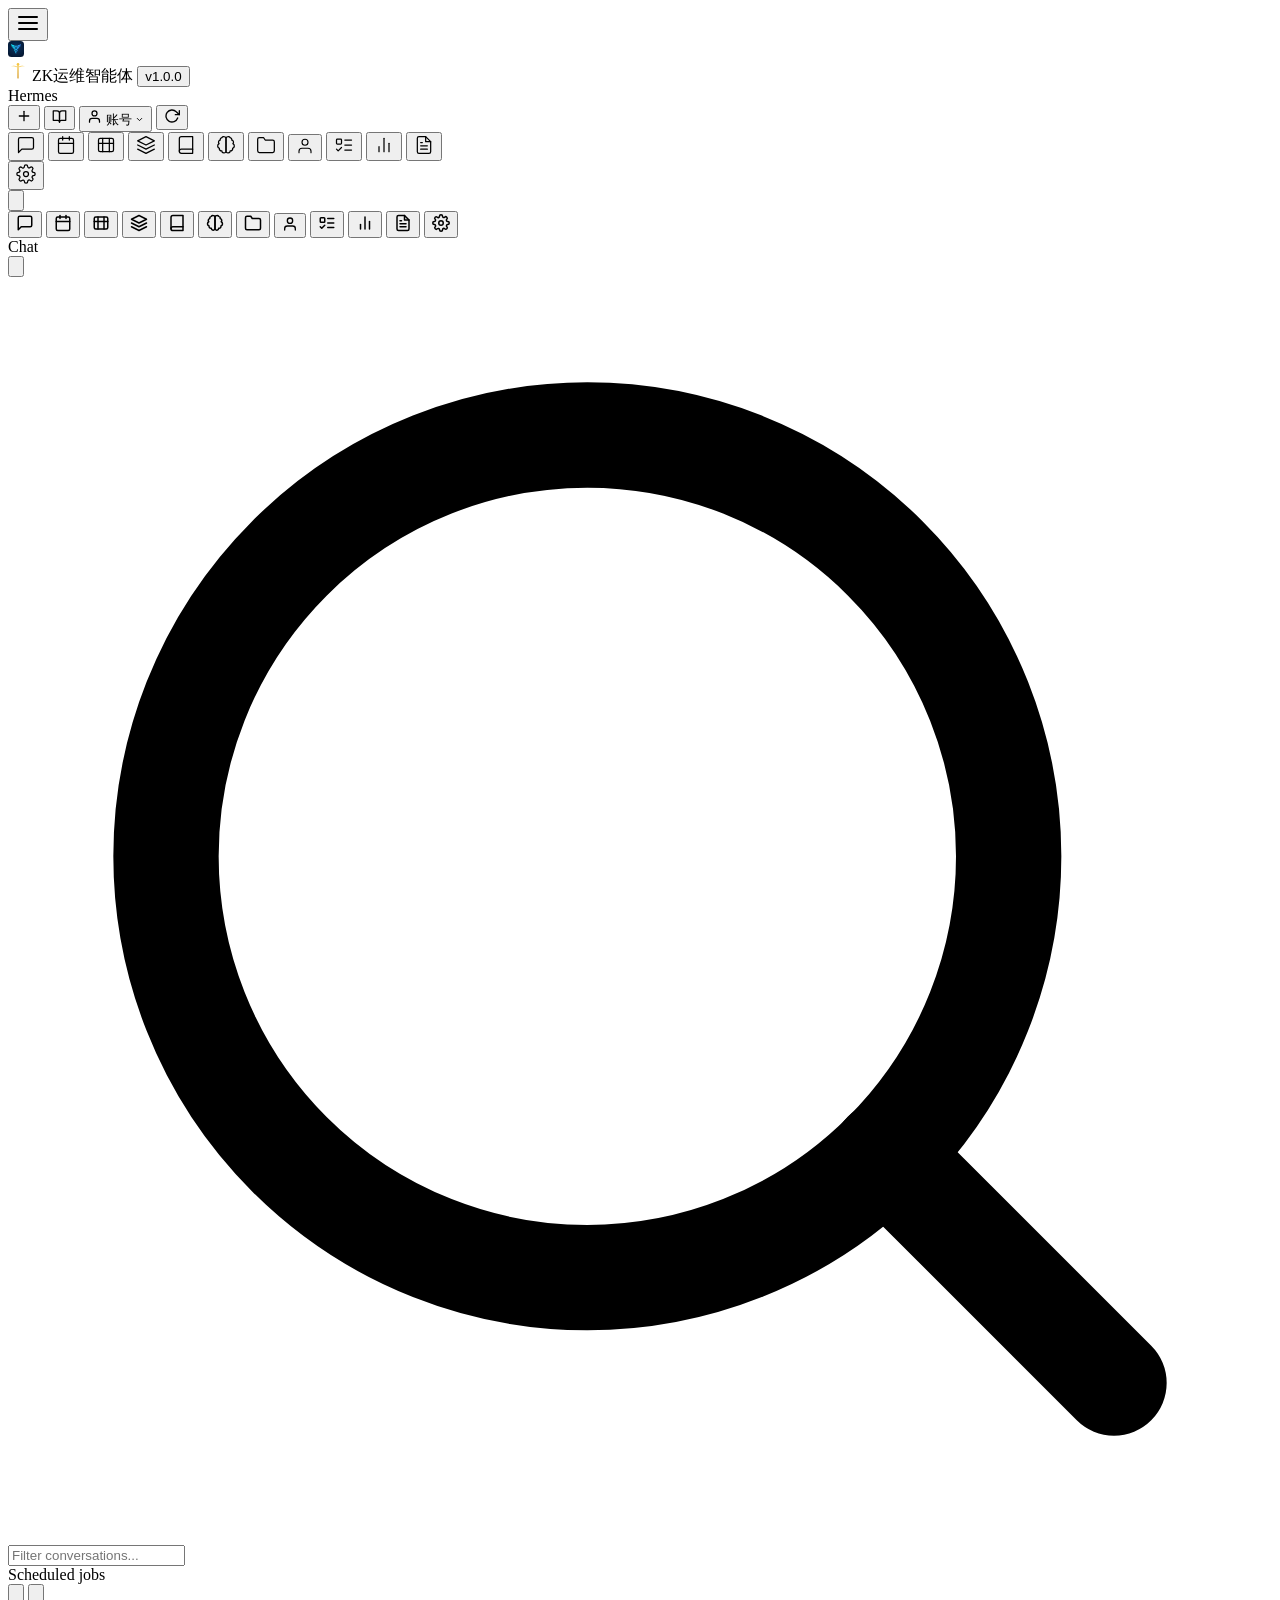
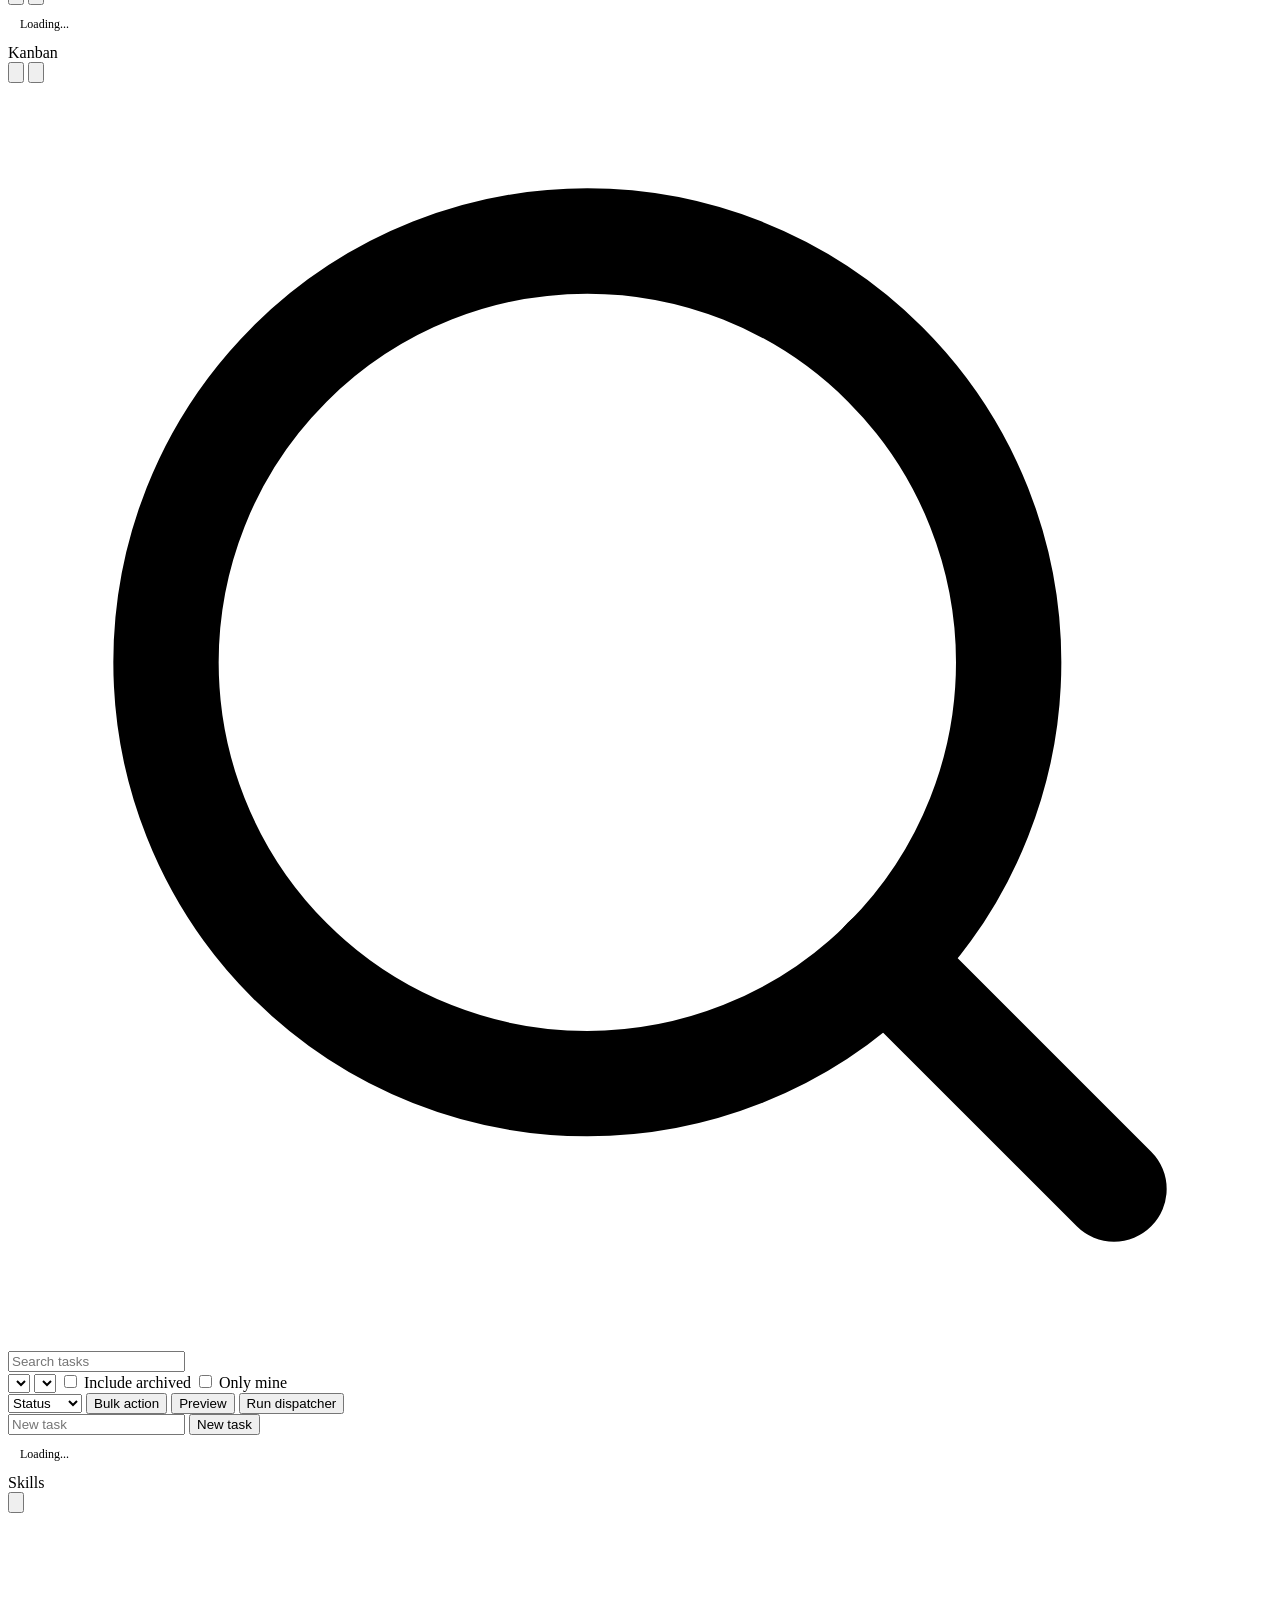
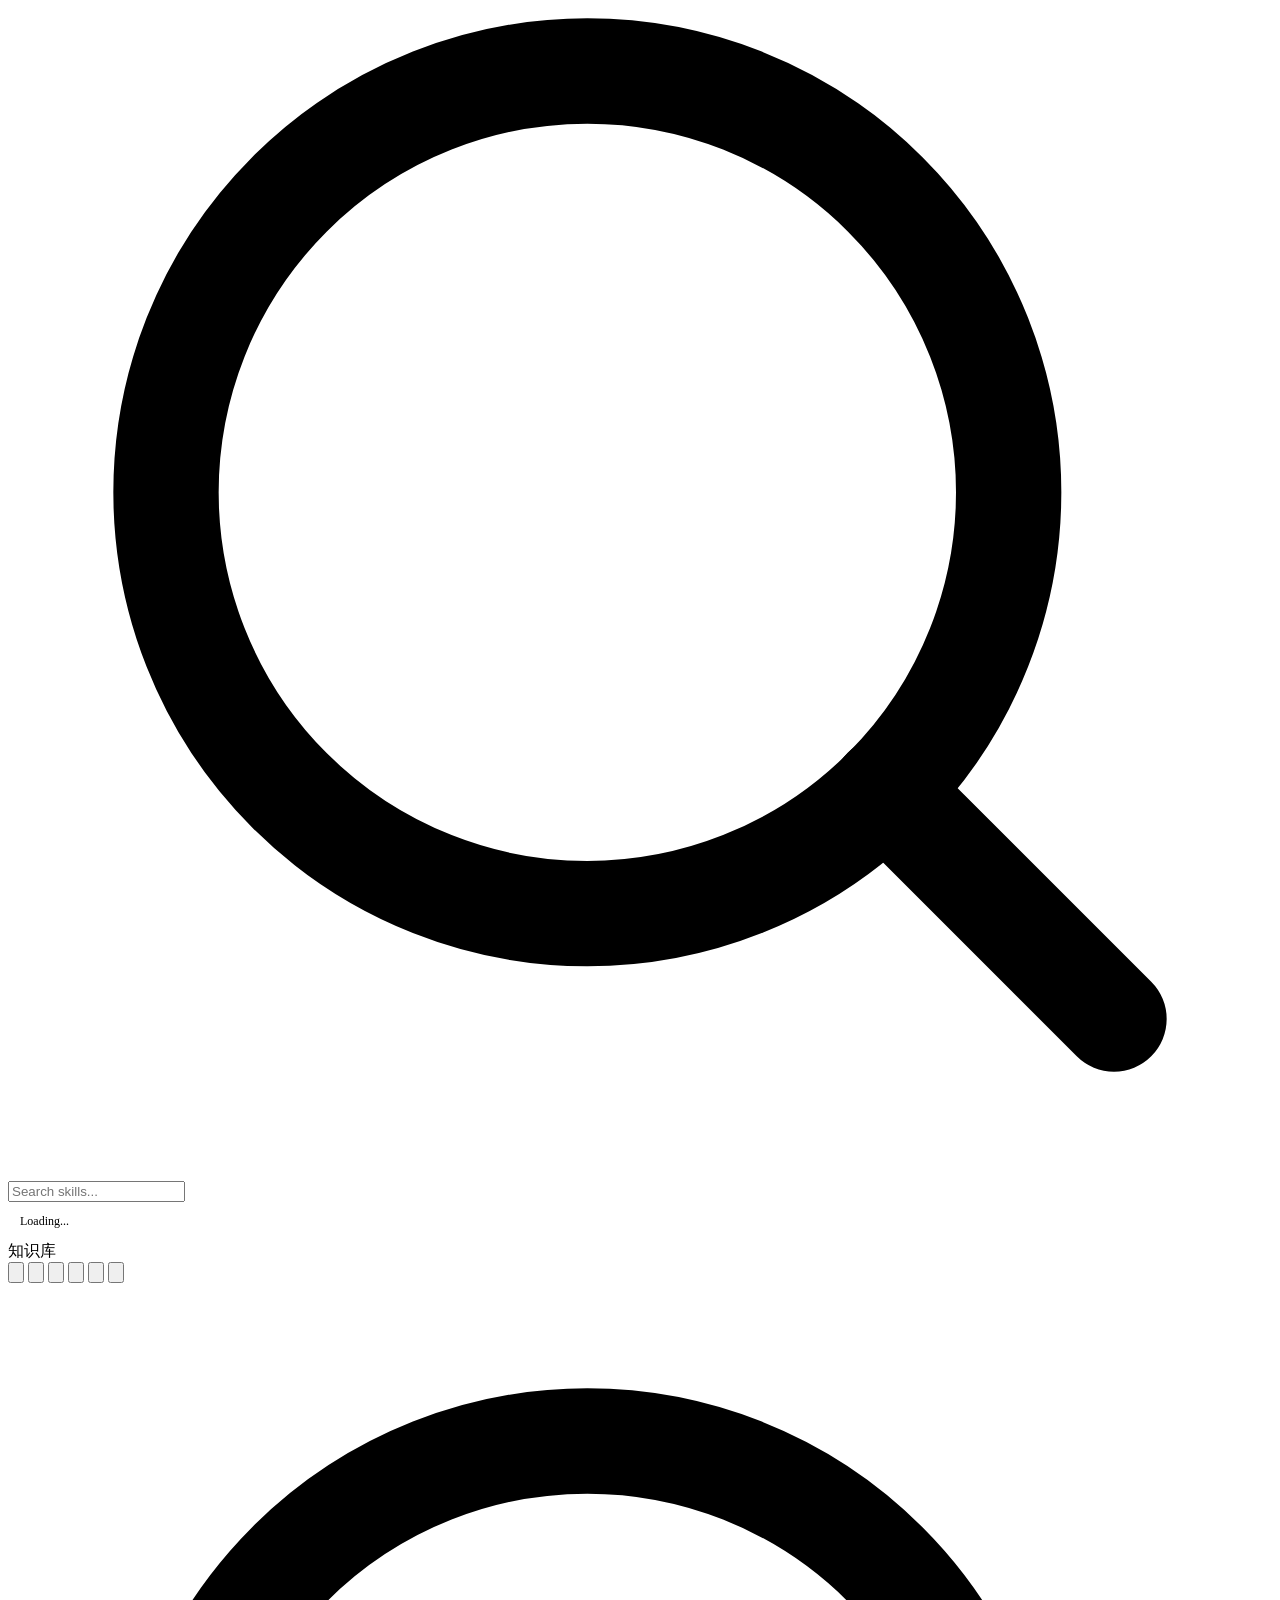
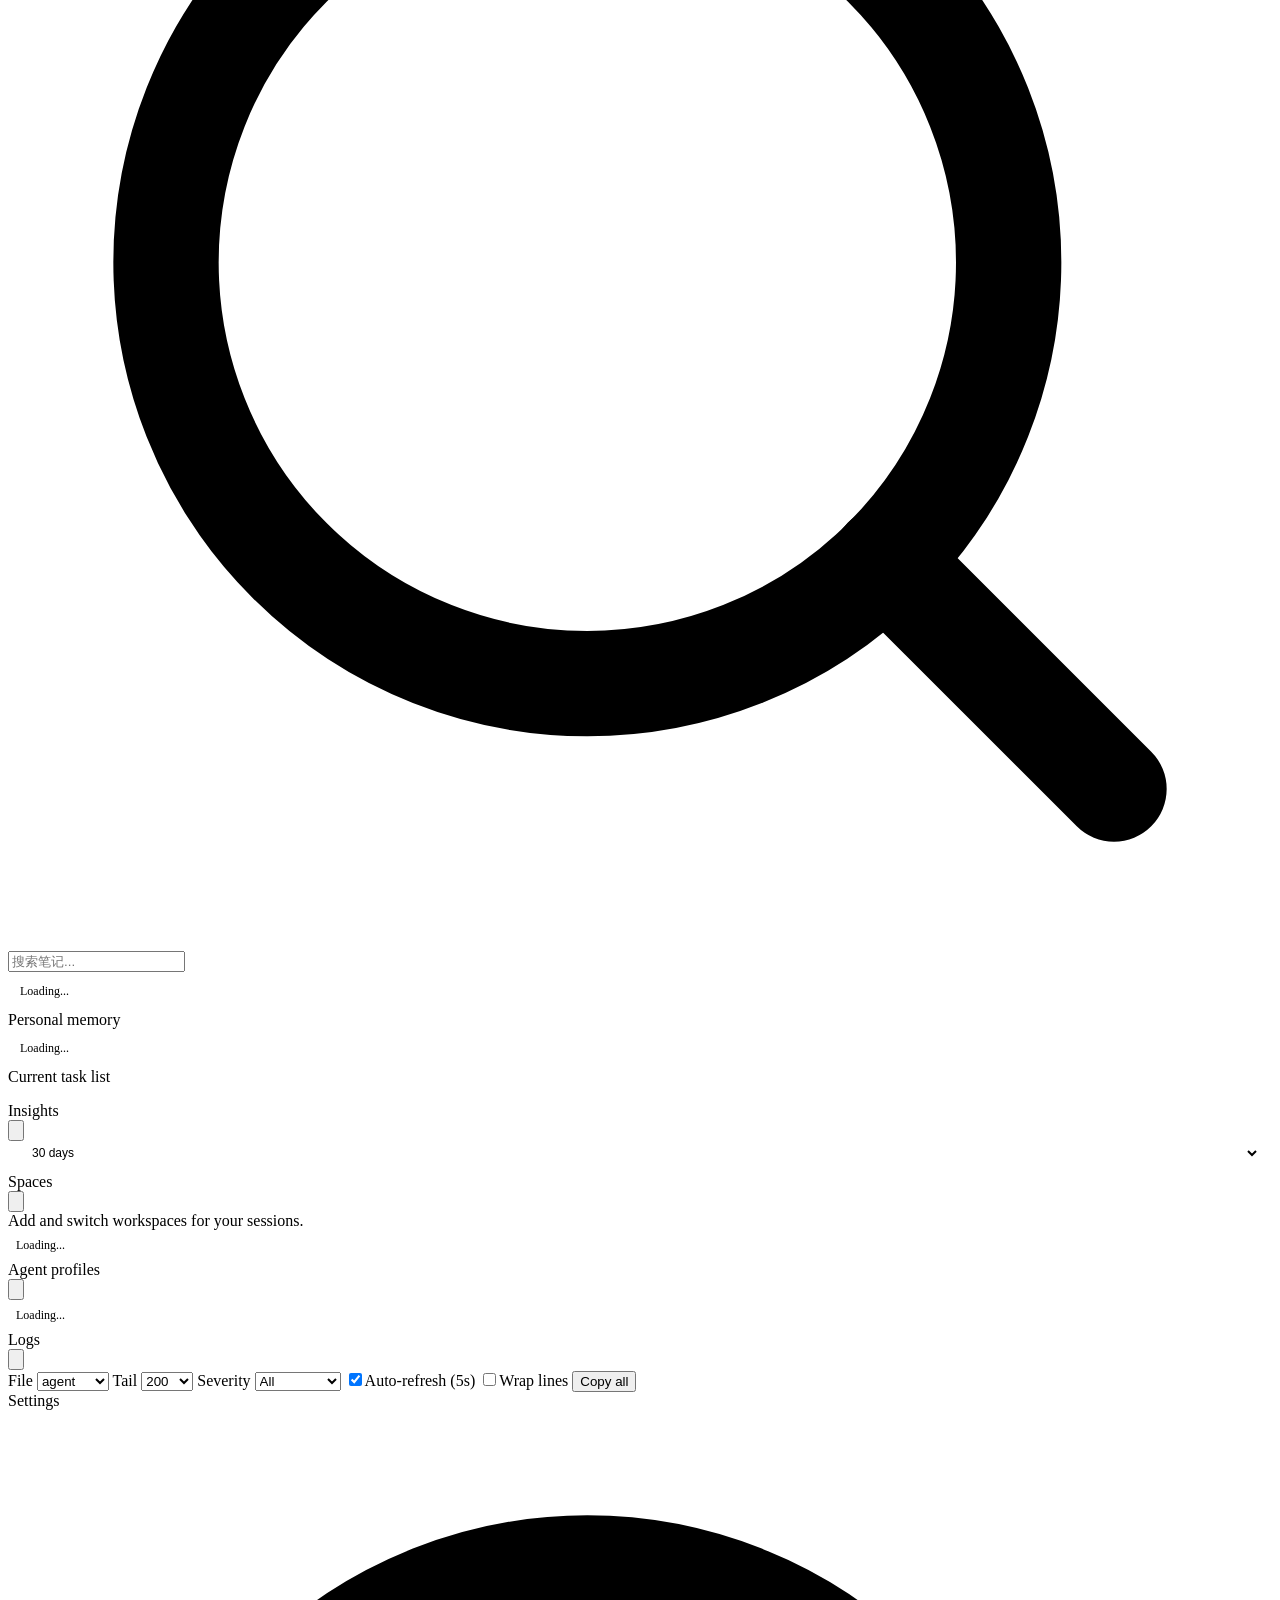
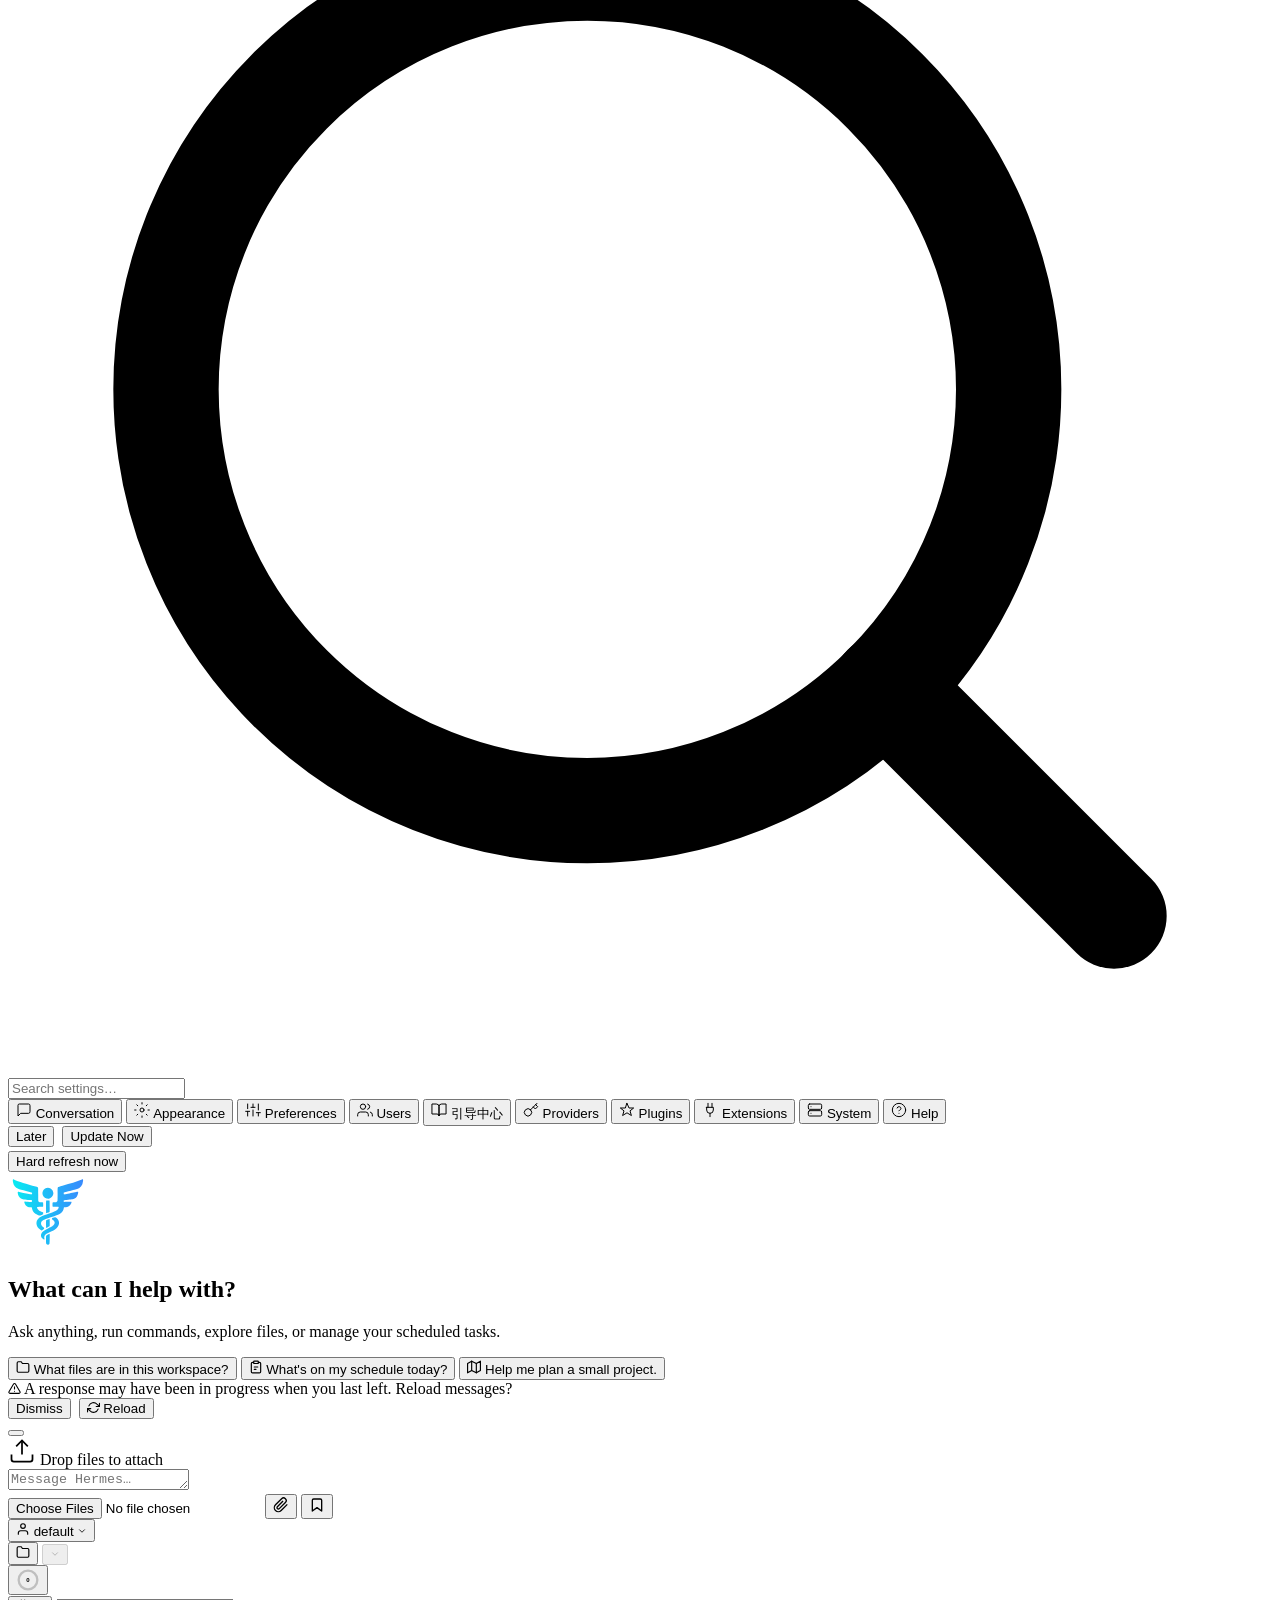
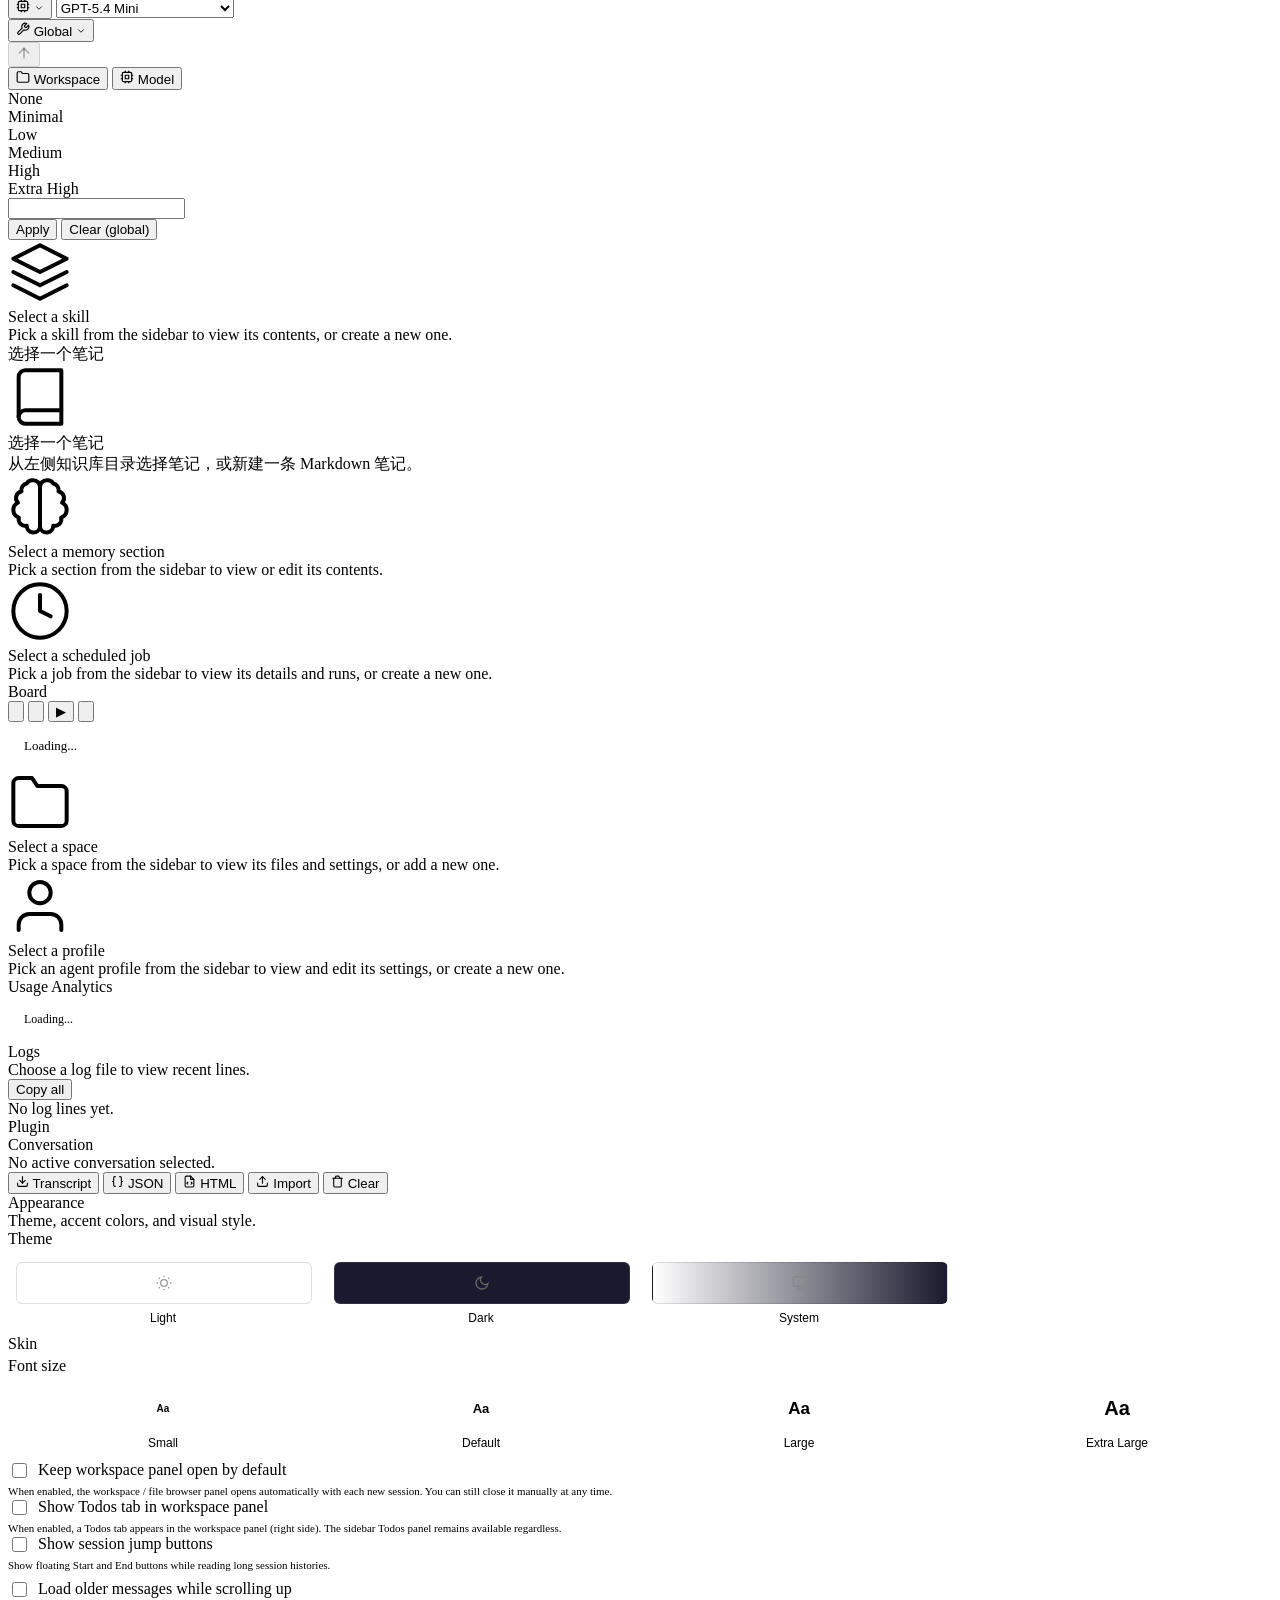
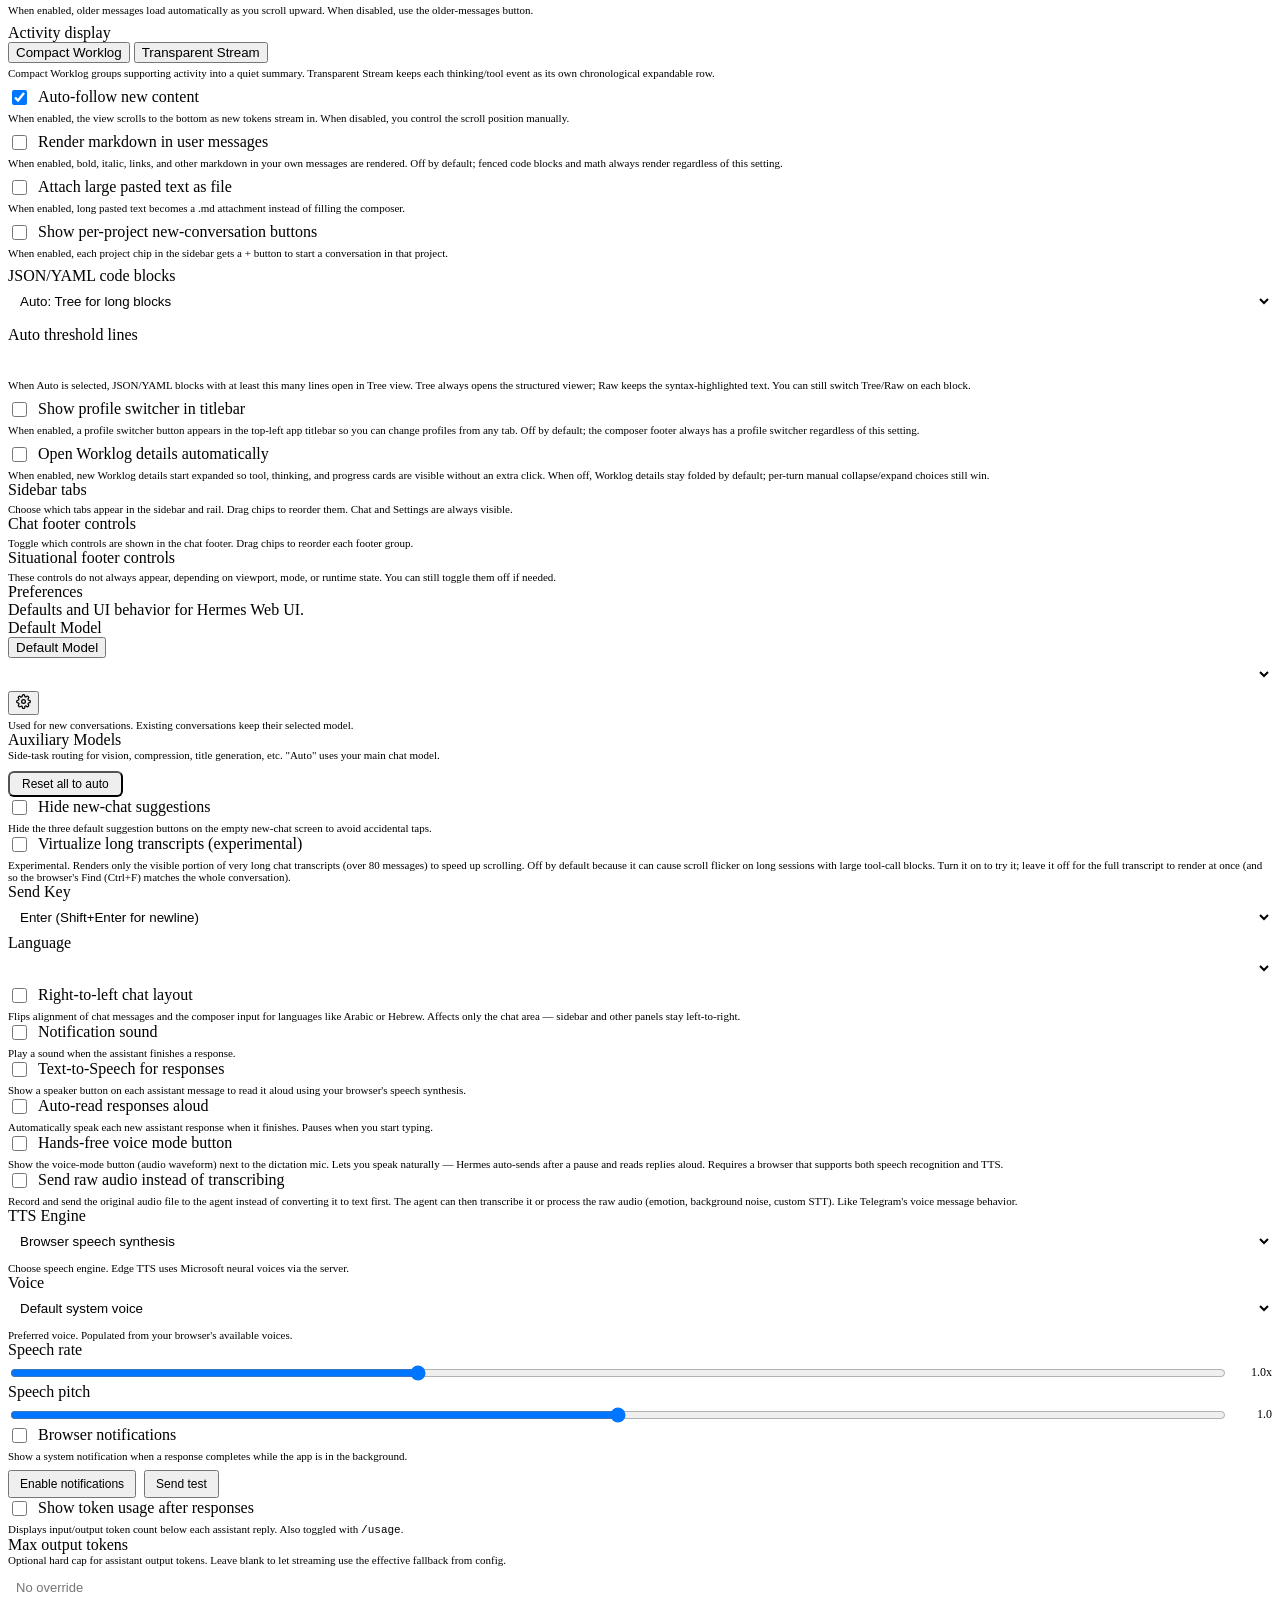
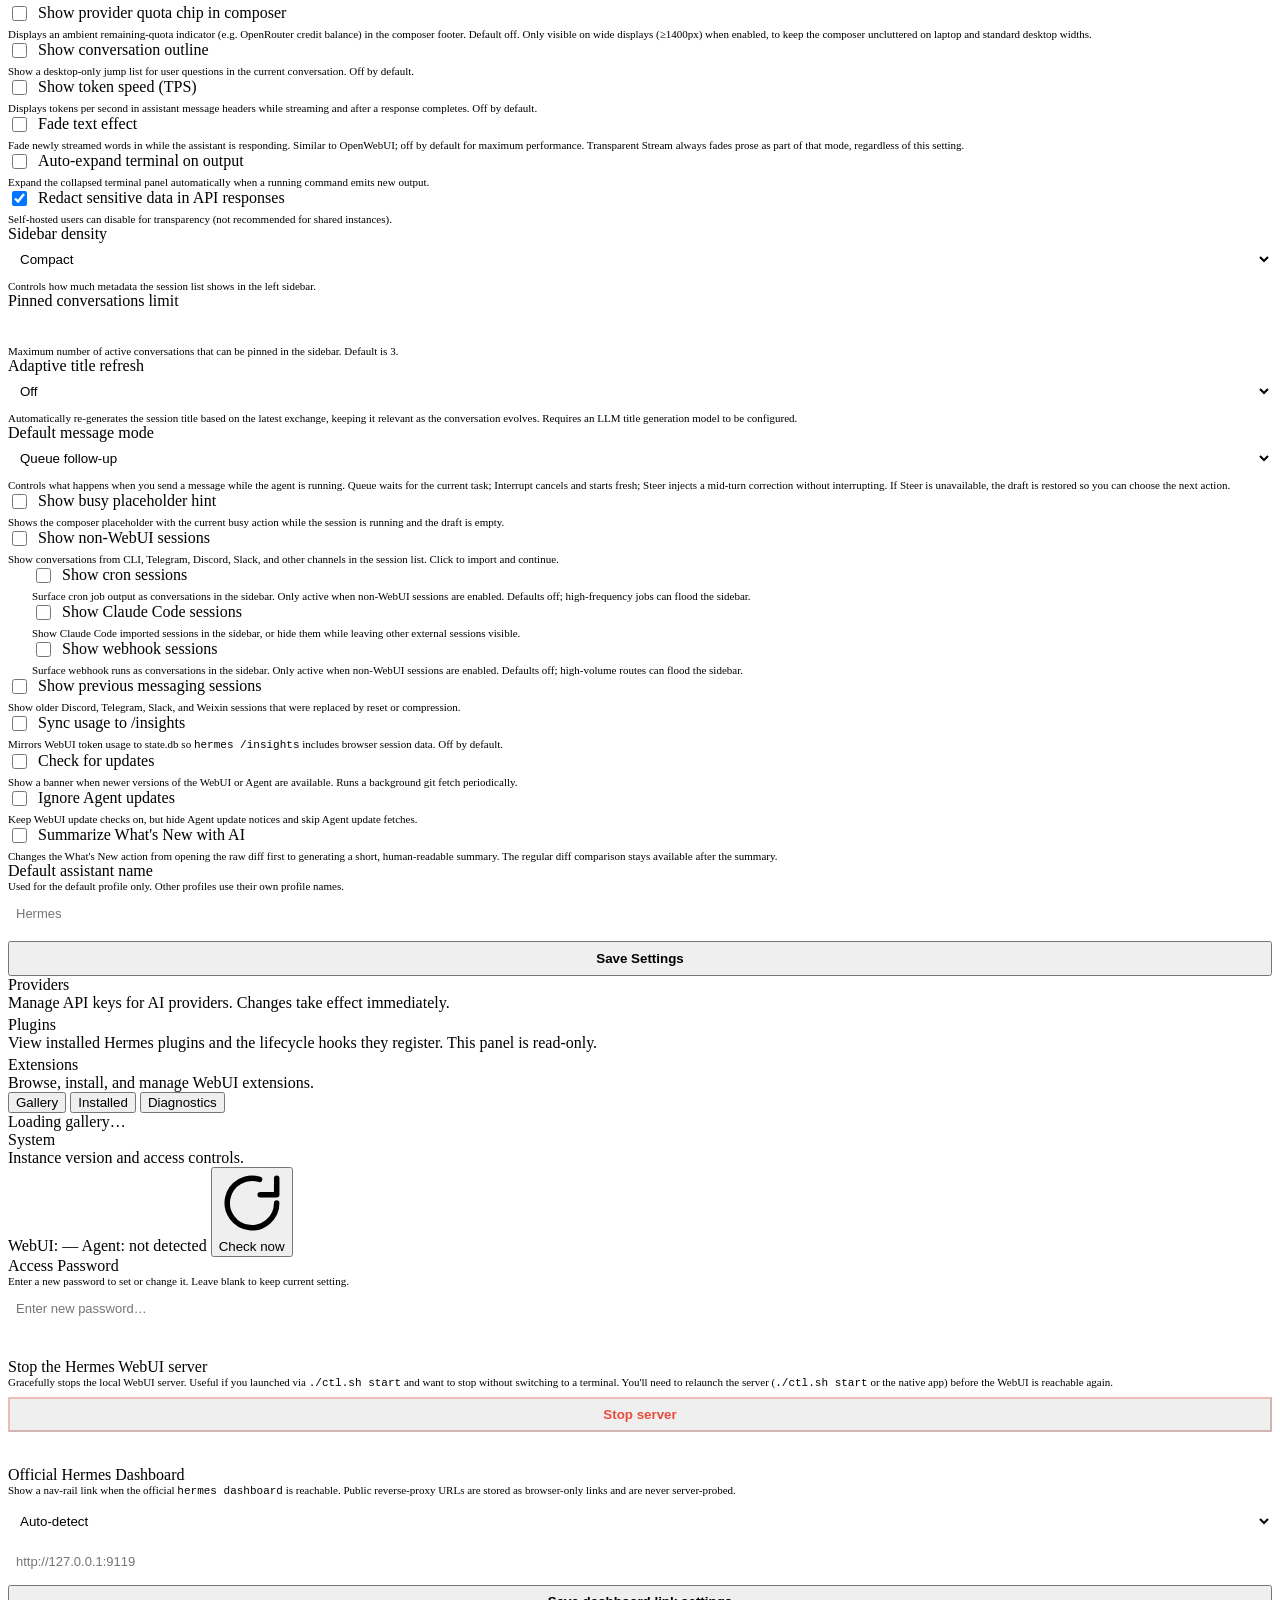
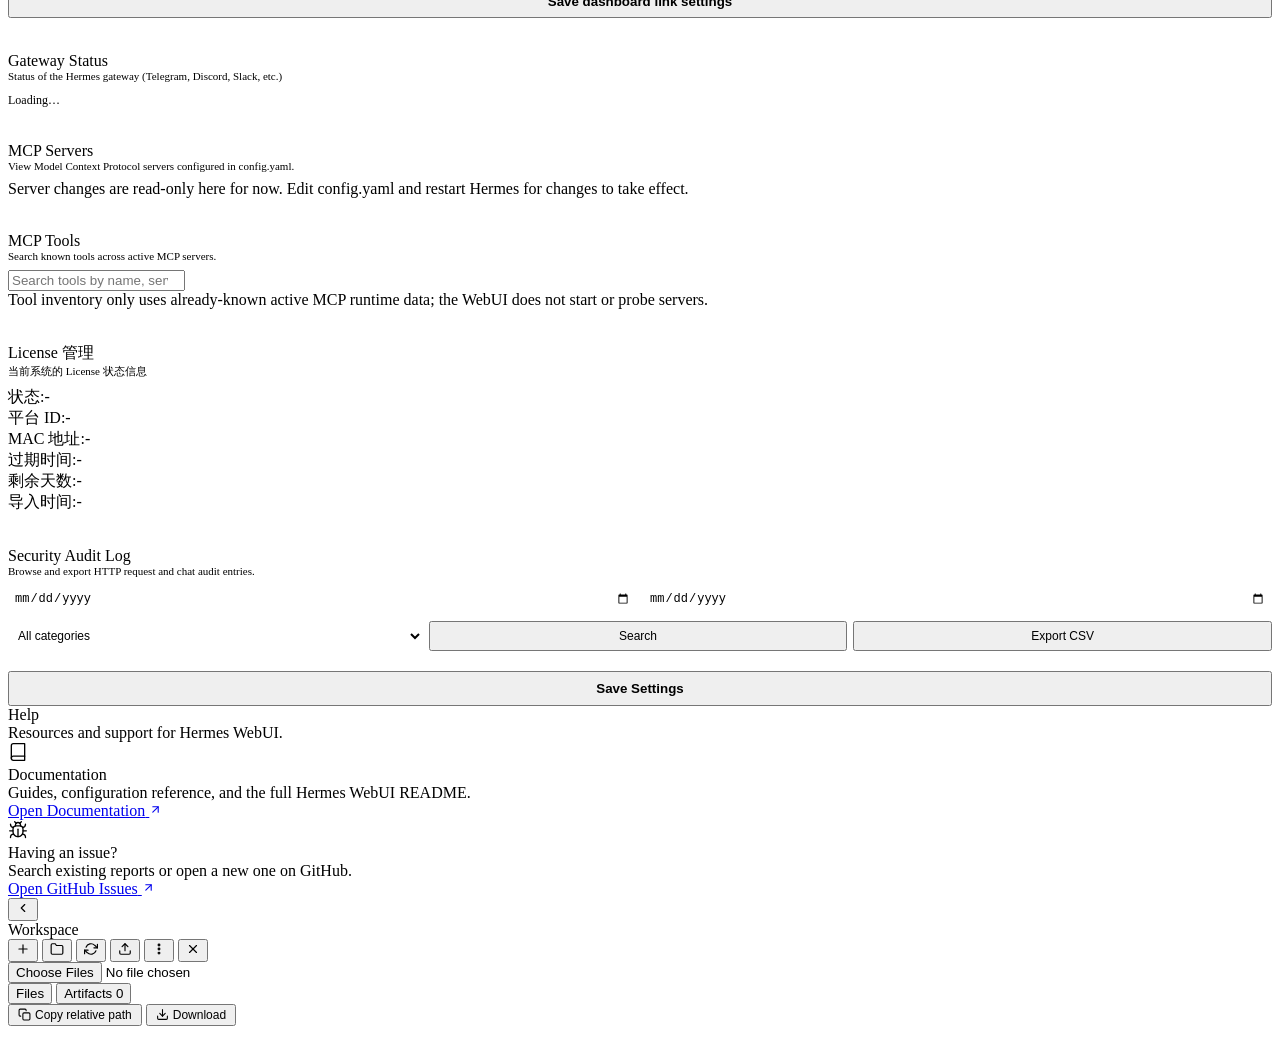
==== commit d07ec7f2: "修复：流式回答自动跟随到底部 问题根因：流式 token 渲染复用通用 scrollIfPinned()，在内容增长导致 pinned 状态被浏览器滚动事件扰动时，视图可能停留在旧位置；同时自动跟随设" ====
--- a/static/index.html
+++ b/static/index.html
@@ -1152,7 +1152,7 @@
             </div>
             <div class="settings-field" style="margin-top:8px">
               <label style="display:flex;align-items:center;gap:8px;cursor:pointer">
-                <input type="checkbox" id="settingsAutoScrollFollow" style="width:15px;height:15px;accent-color:var(--accent)">
+                <input type="checkbox" id="settingsAutoScrollFollow" checked style="width:15px;height:15px;accent-color:var(--accent)">
                 <span data-i18n="settings_label_auto_scroll_follow">Auto-follow new content</span>
               </label>
               <div style="font-size:11px;color:var(--muted);margin-top:4px" data-i18n="settings_desc_auto_scroll_follow">When enabled, the view scrolls to the bottom as new tokens stream in. When disabled, you control the scroll position manually.</div>
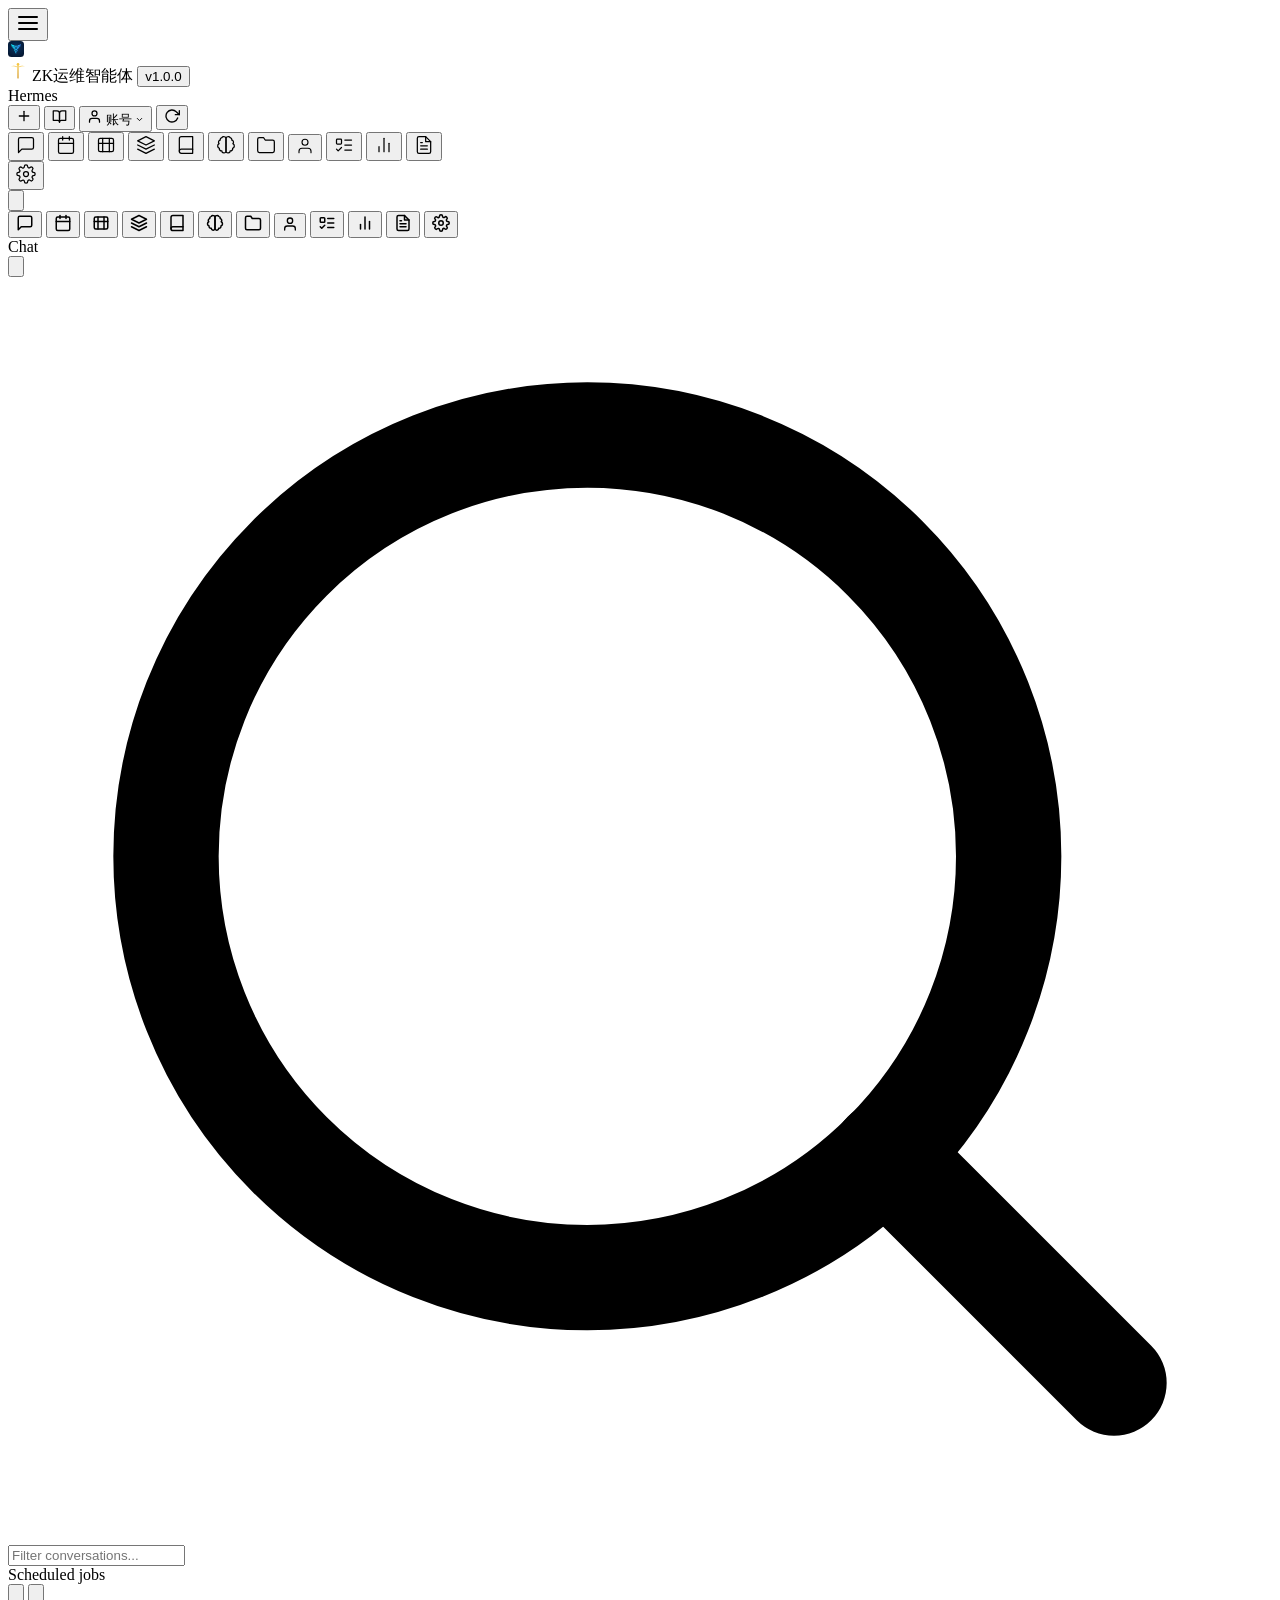
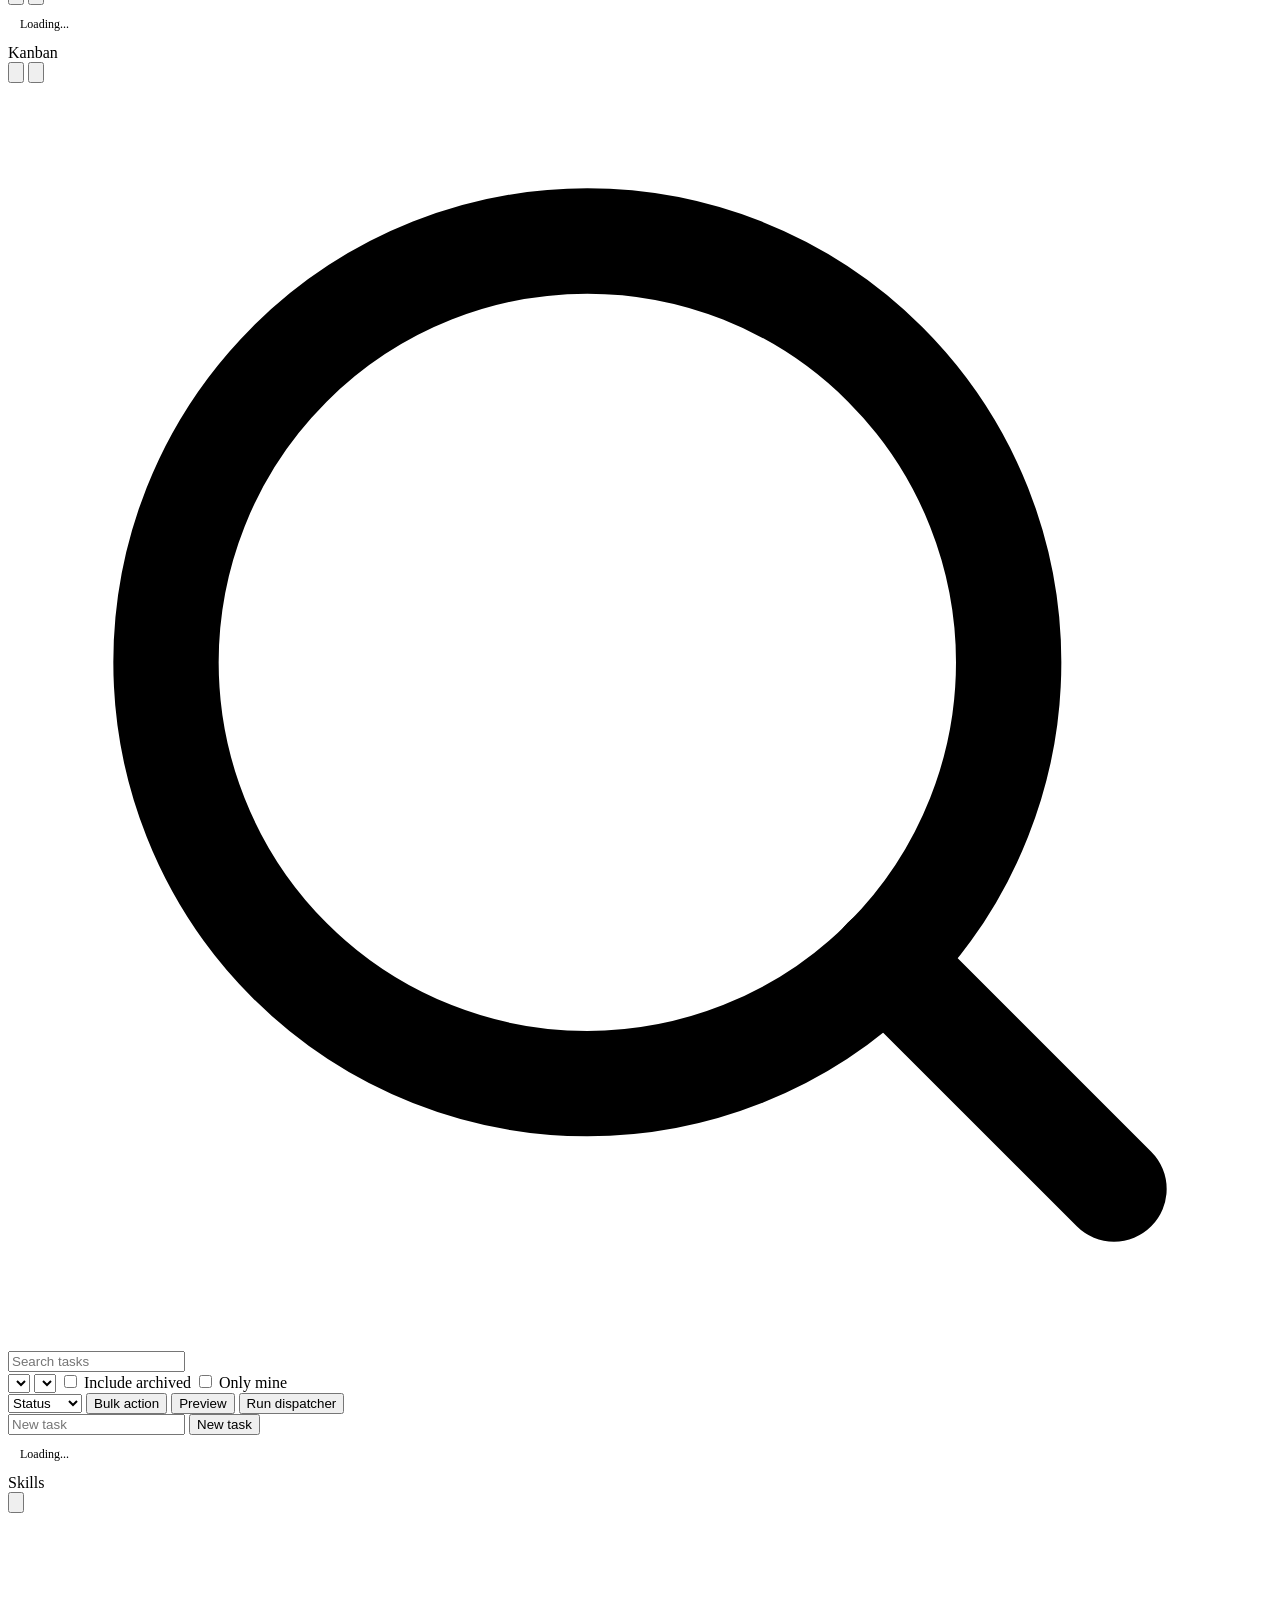
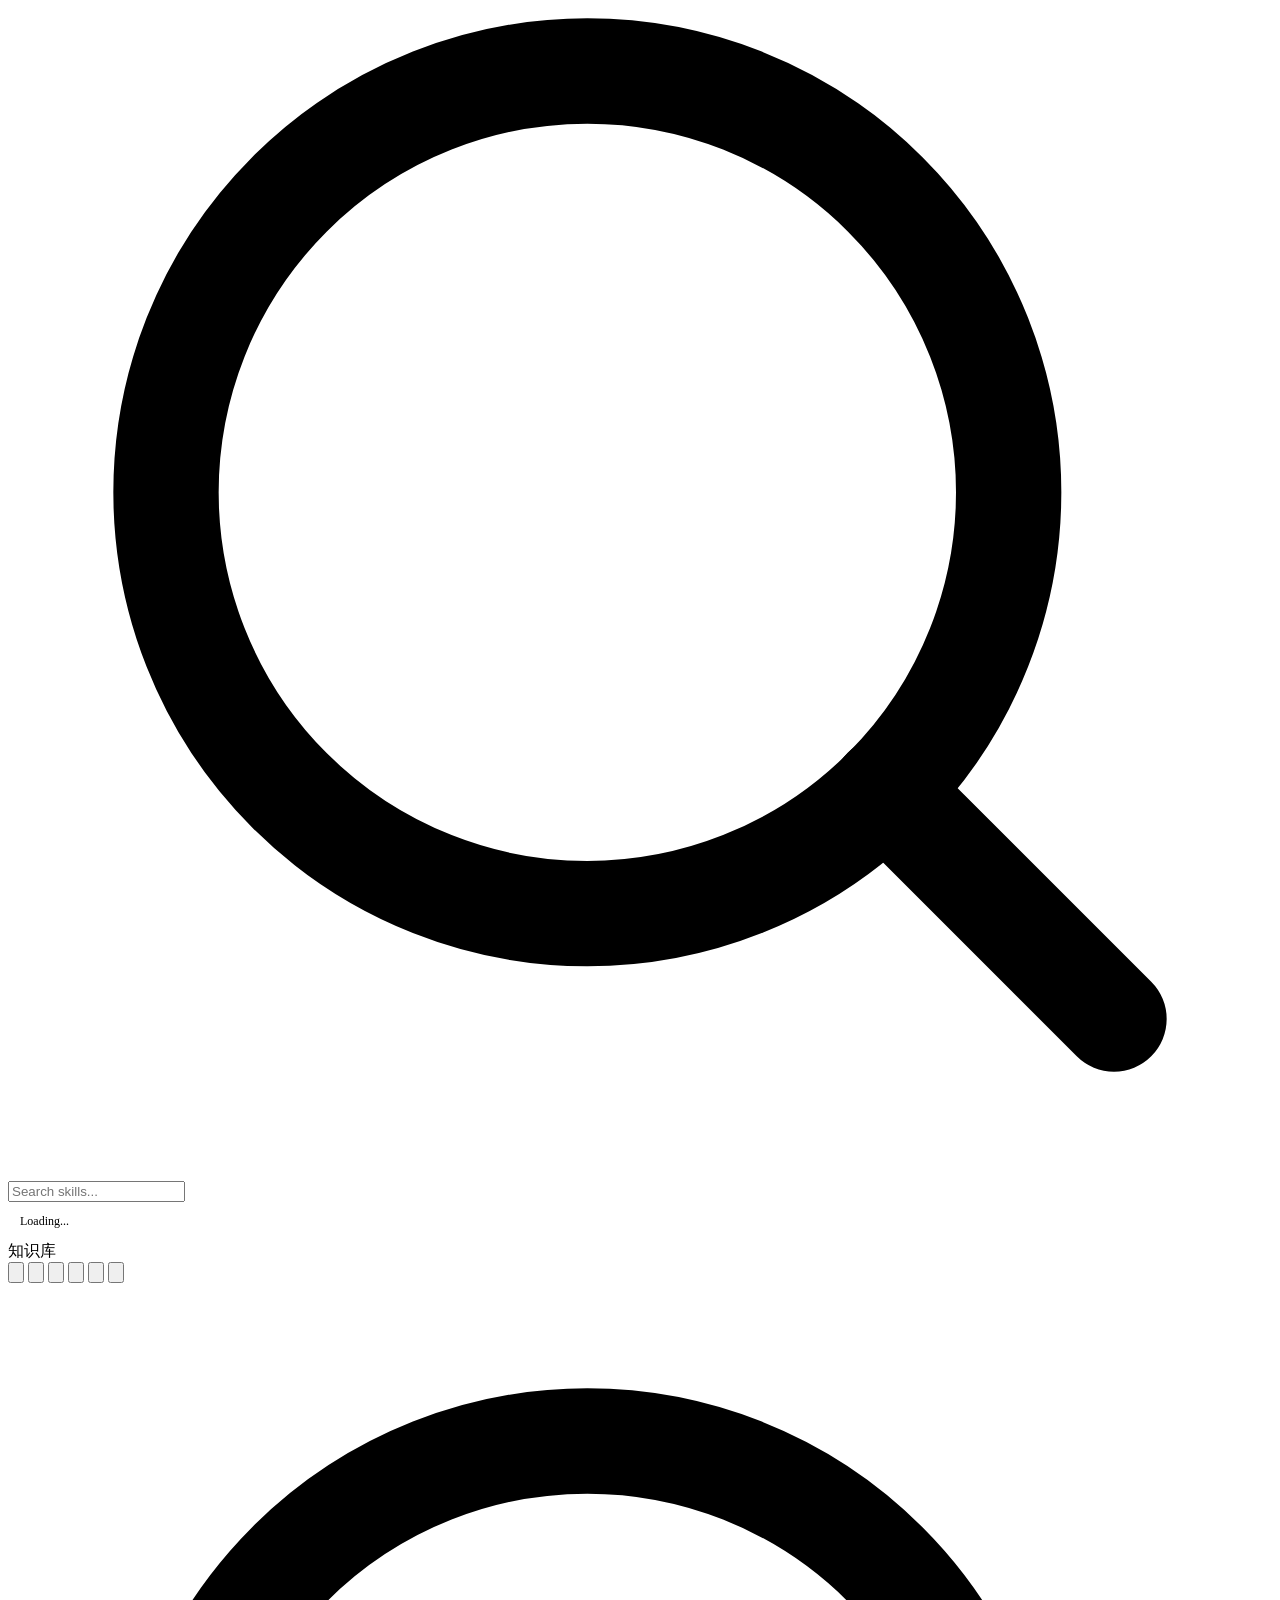
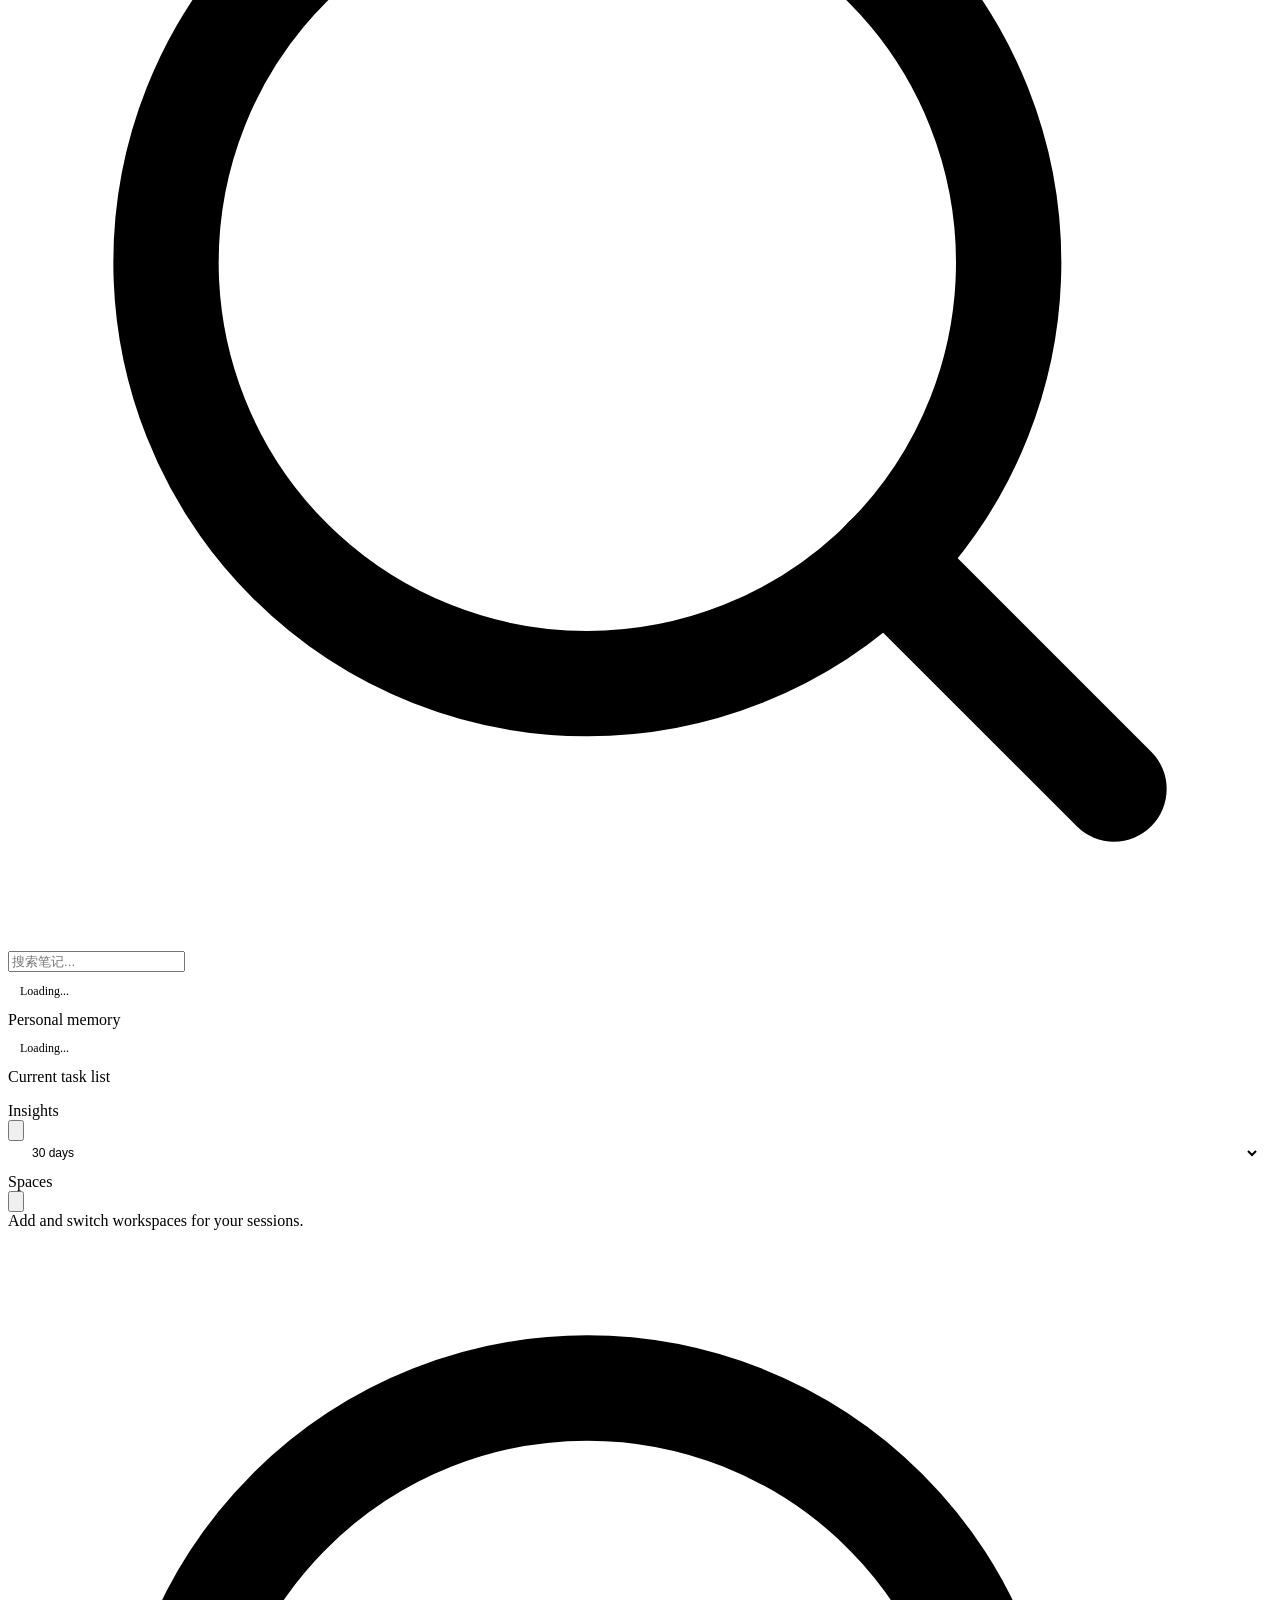
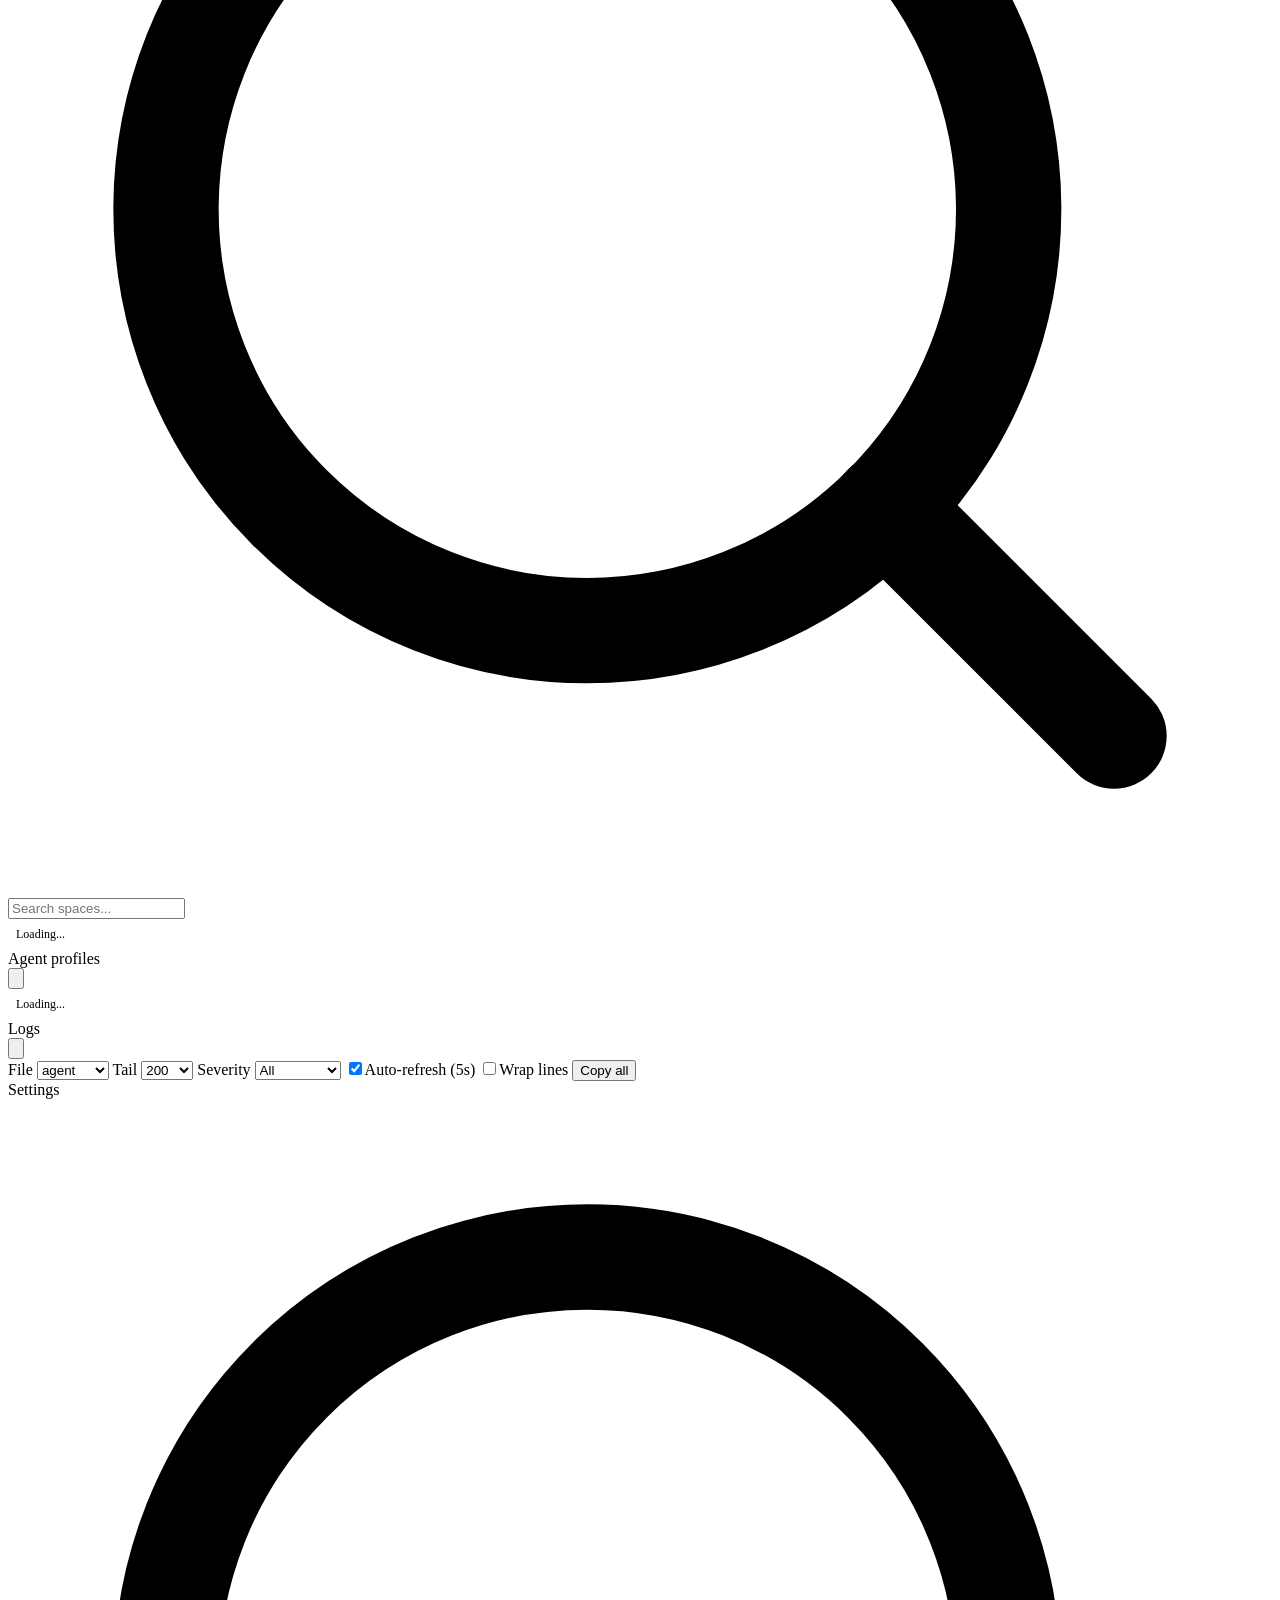
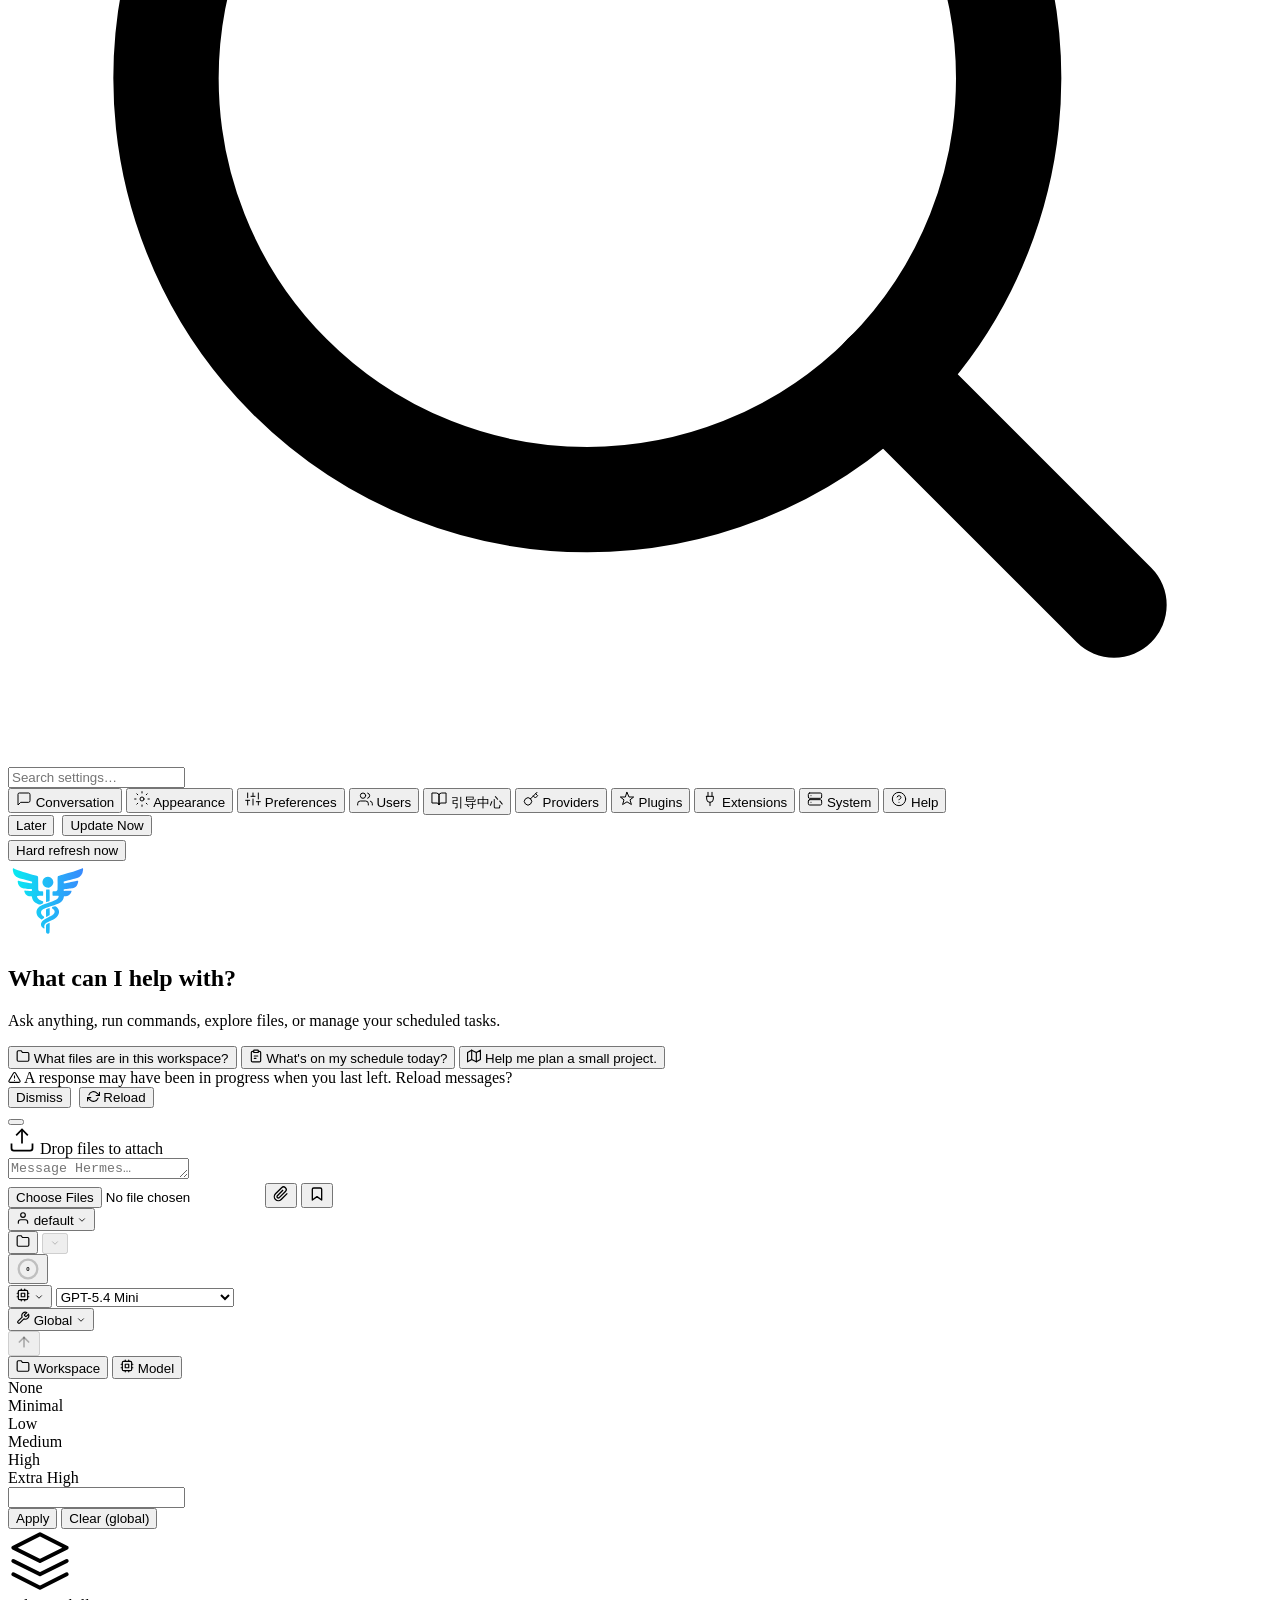
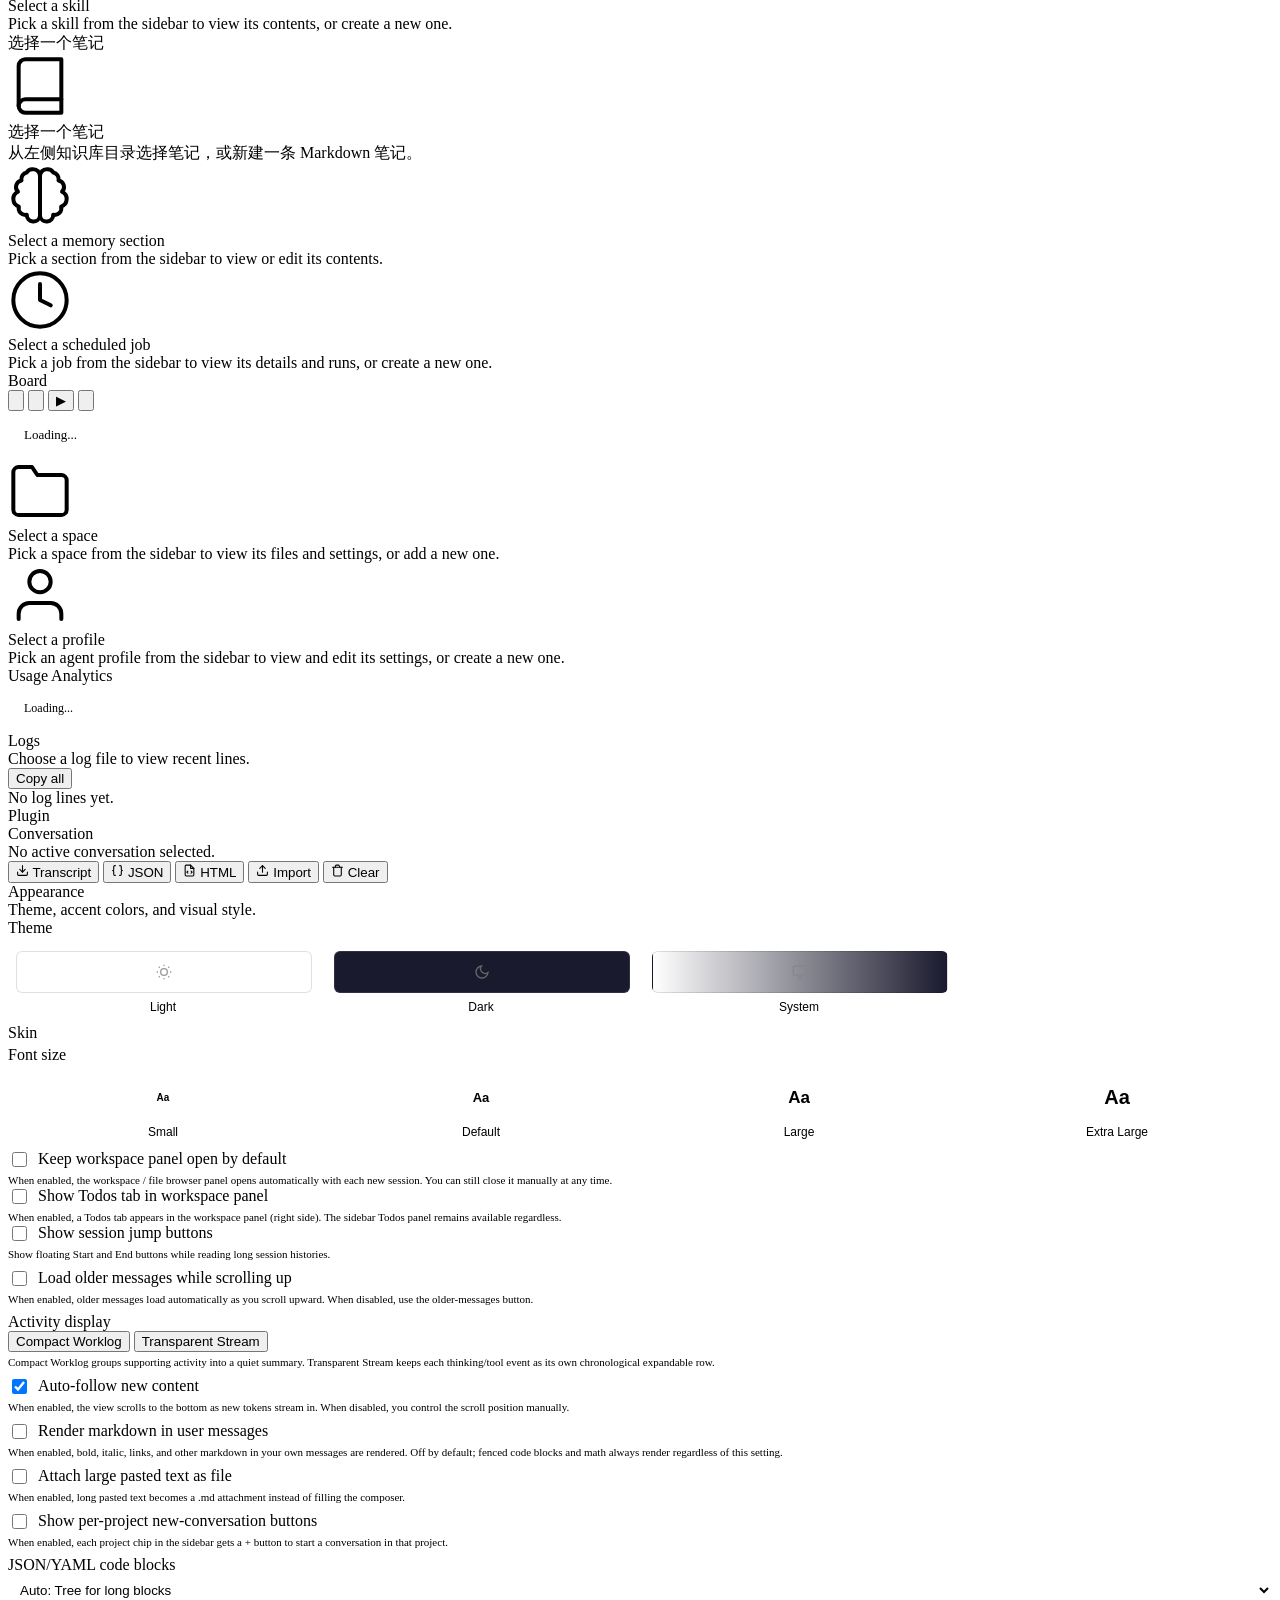
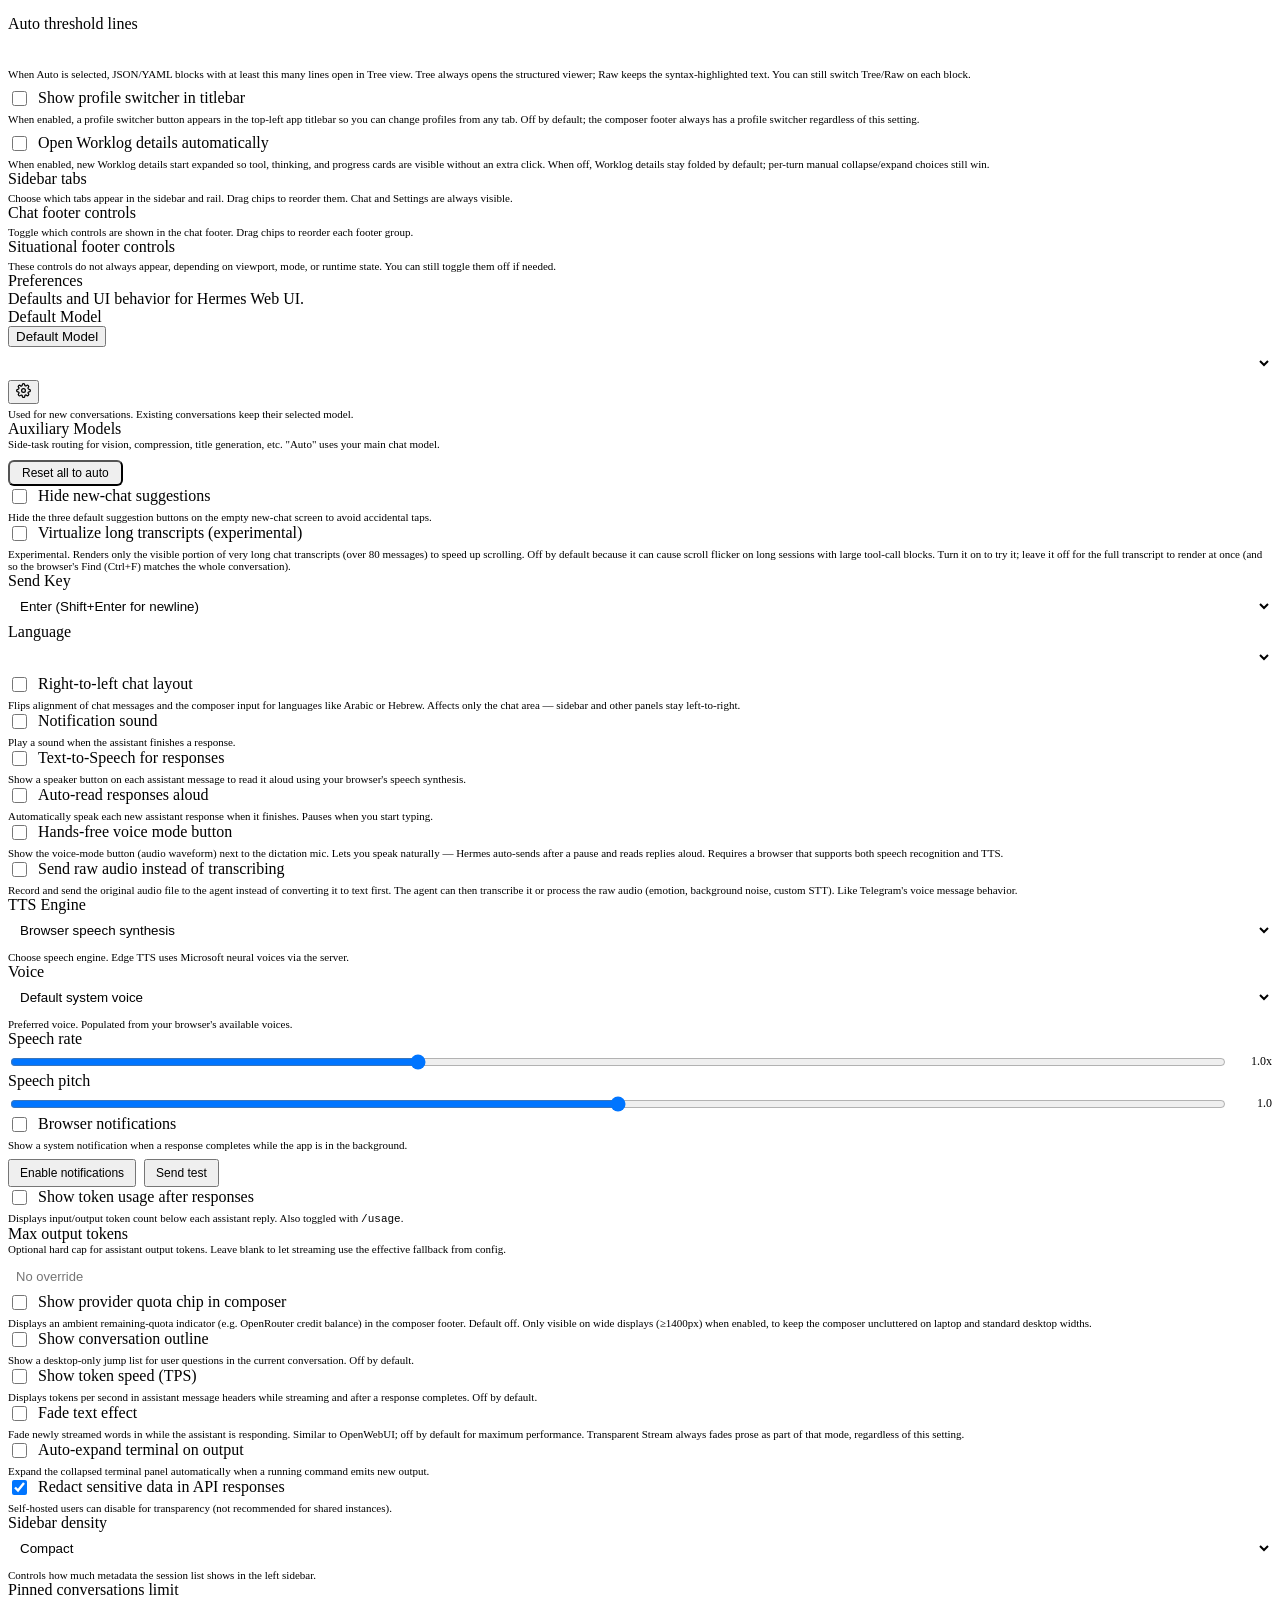
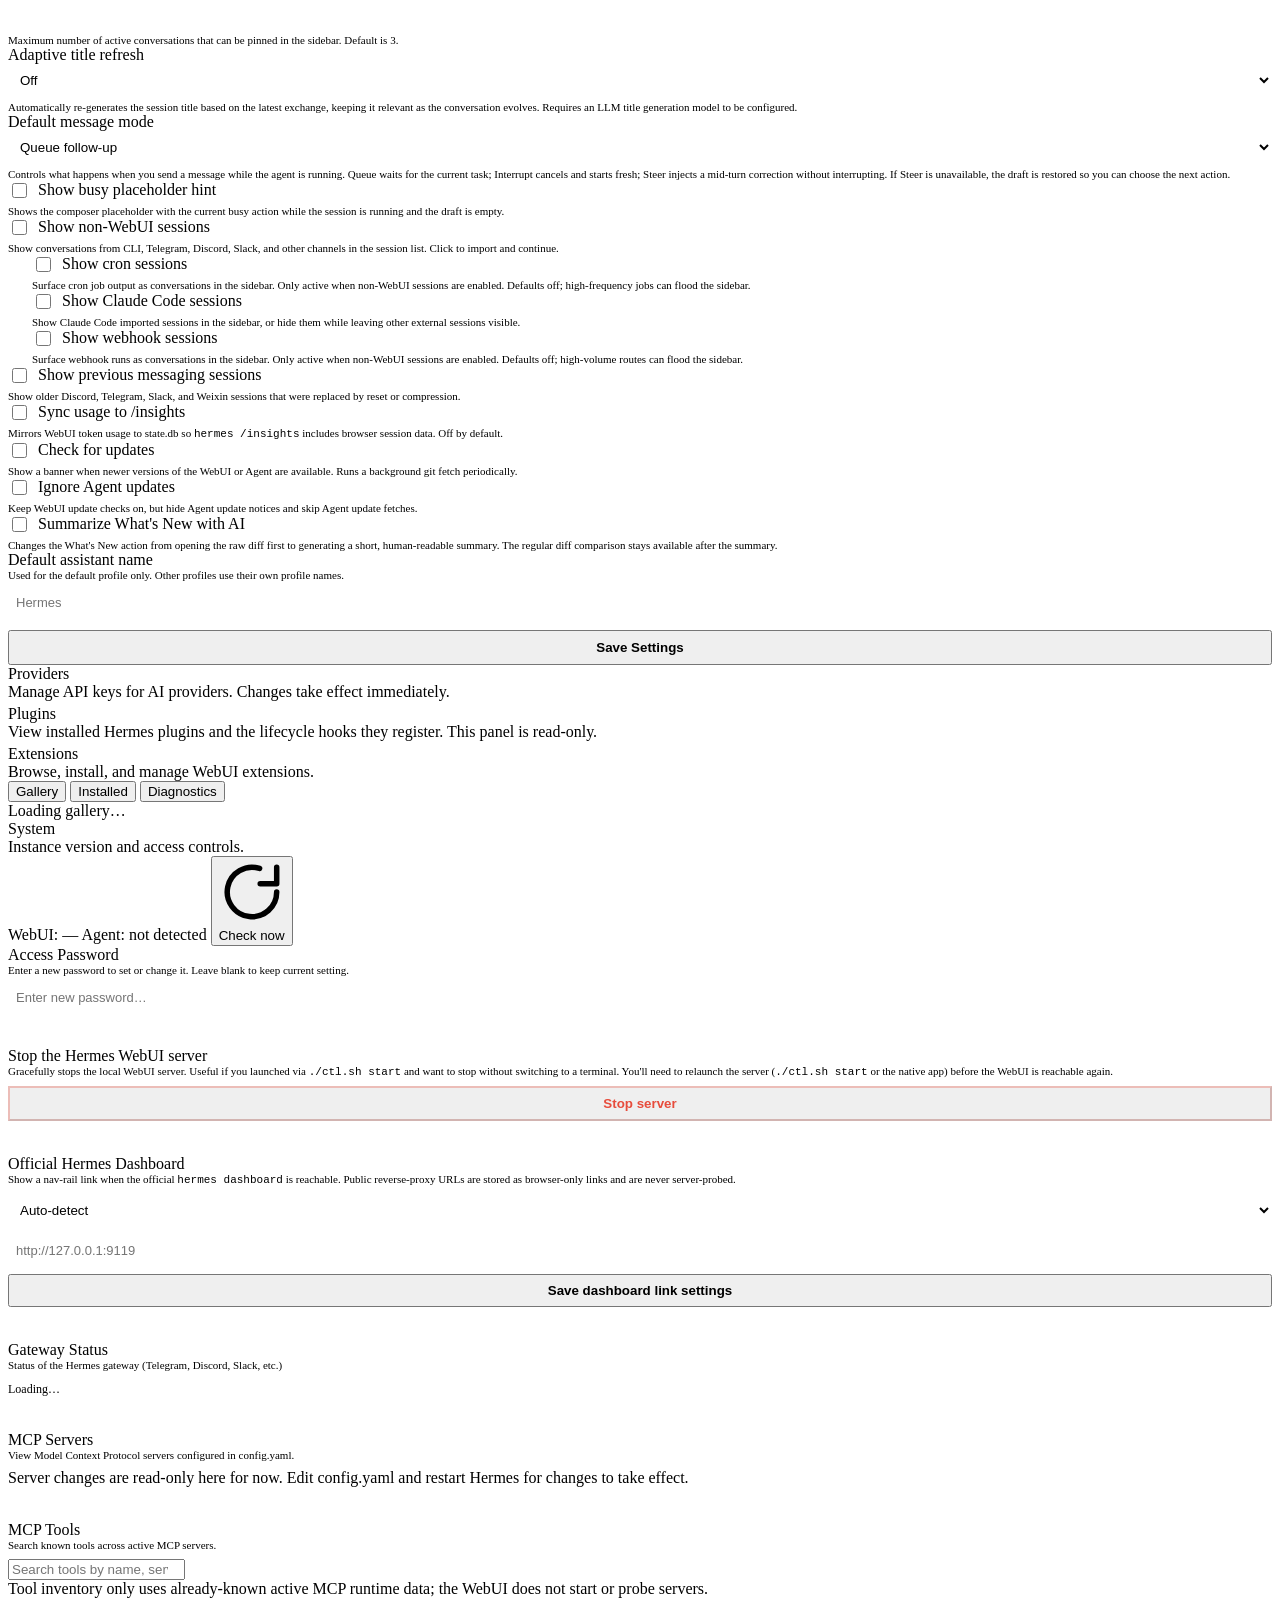
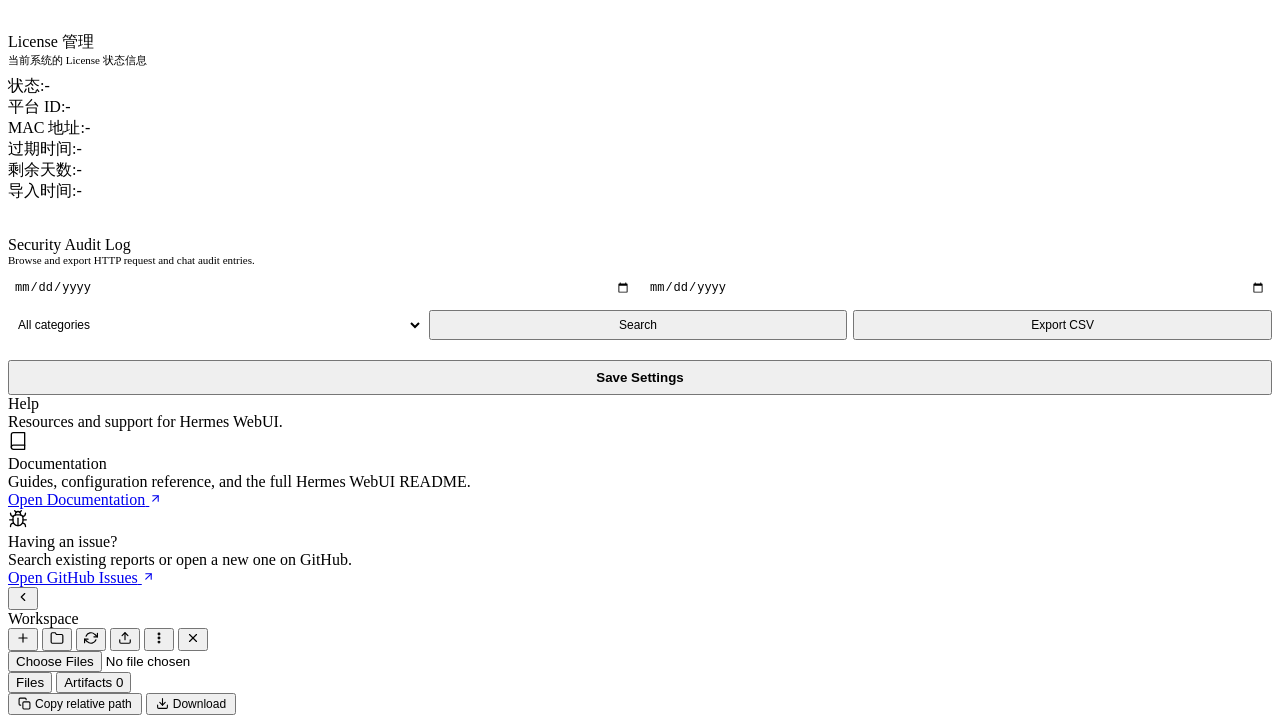
==== commit e2566214: "feat(search): 工作区列表支持按名称搜索过滤 - static/index.html: Workspaces 面板描述下方新增搜索框（含放大镜图标、中英文占位） - static/pane" ====
--- a/static/index.html
+++ b/static/index.html
@@ -362,6 +362,17 @@
         </div>
       </div>
       <div class="panel-head-sub" data-i18n="workspace_desc">Add and switch workspaces for your sessions.</div>
+      <div class="workspace-search sidebar-search">
+        <svg class="sidebar-search-icon" viewBox="0 0 24 24" fill="none" stroke="currentColor"
+          stroke-width="2" stroke-linecap="round" stroke-linejoin="round" aria-hidden="true">
+          <circle cx="11" cy="11" r="8"/>
+          <path d="M21 21l-4.35-4.35"/>
+        </svg>
+        <input id="workspaceSearchInput" type="search" placeholder="Search spaces..."
+          data-i18n-placeholder="workspace_search_placeholder"
+          data-i18n-aria-label="workspace_search_placeholder"
+          oninput="filterWorkspacePanel(this.value)" autocomplete="off">
+      </div>
       <div style="flex:1;overflow-y:auto;padding:8px" id="workspacesPanel"><div style="color:var(--muted);font-size:12px" data-i18n="loading">Loading...</div></div>
     </div>
     <!-- Profiles panel -->
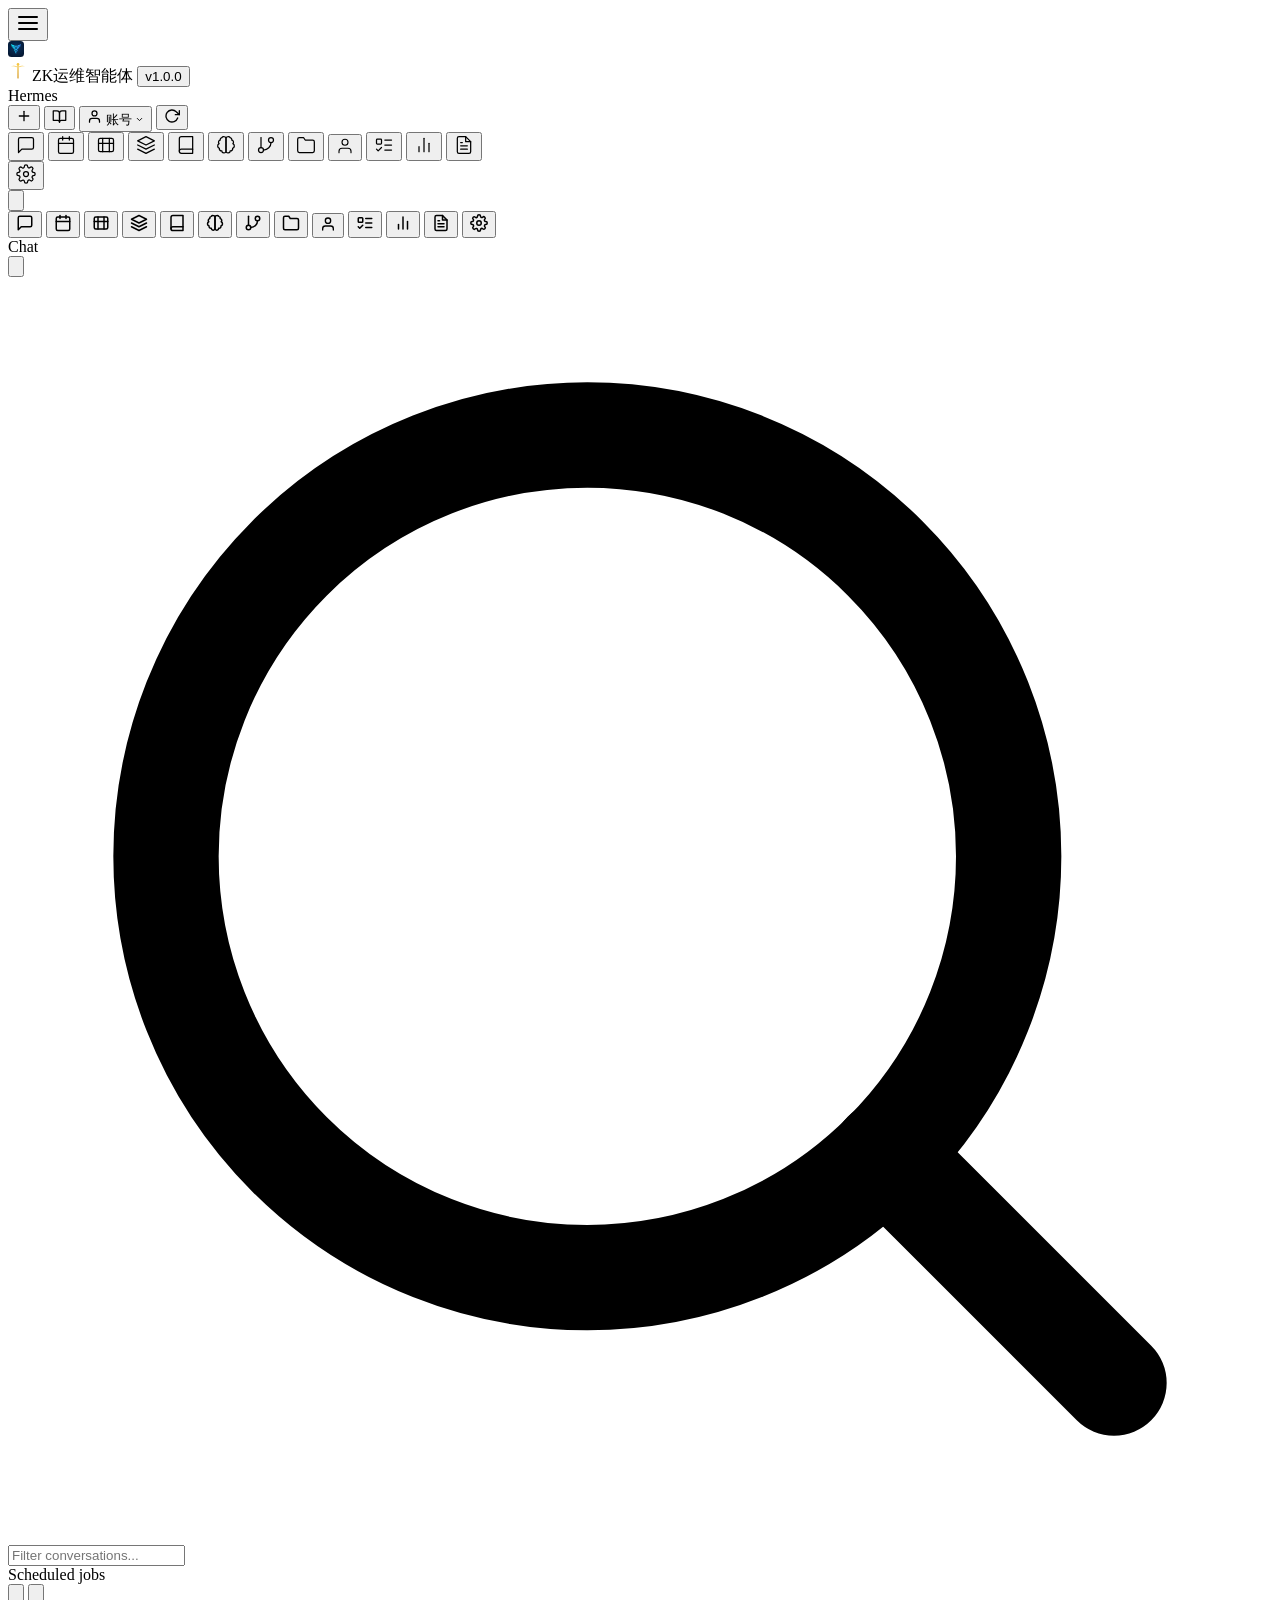
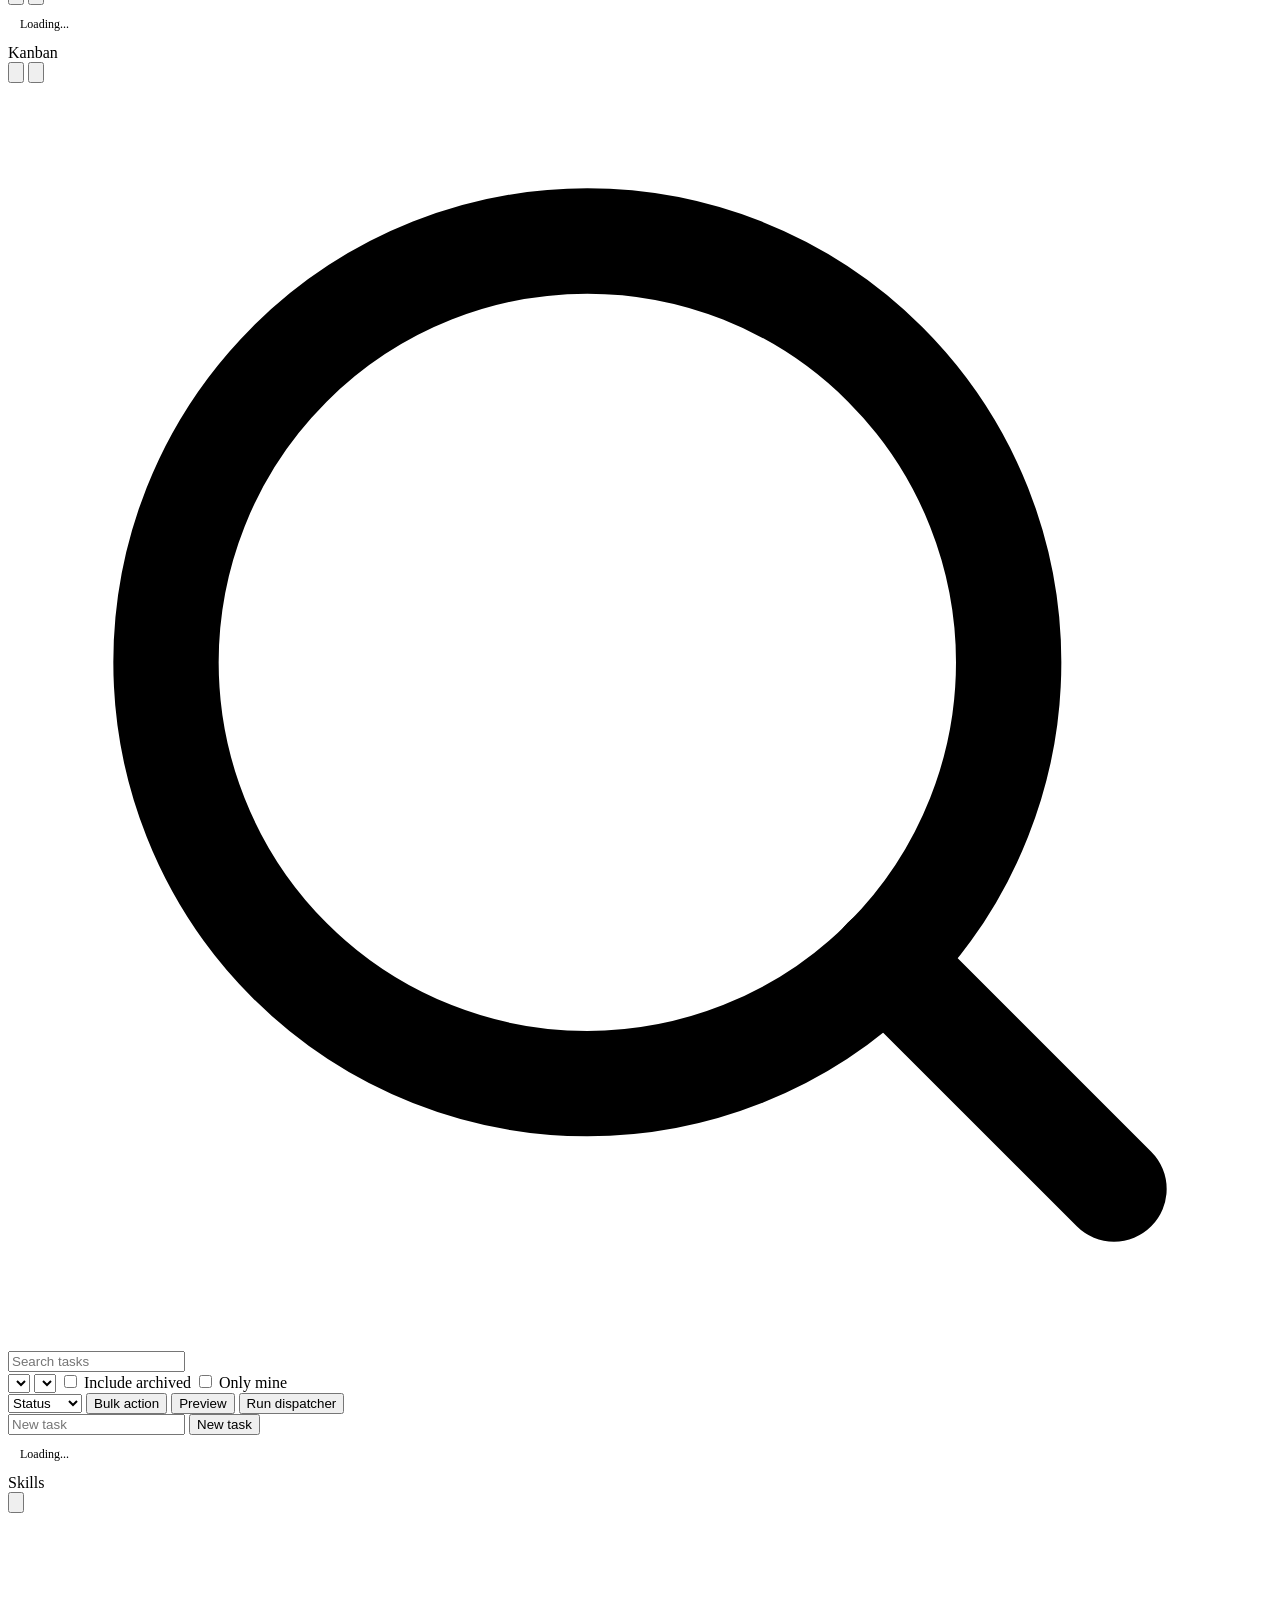
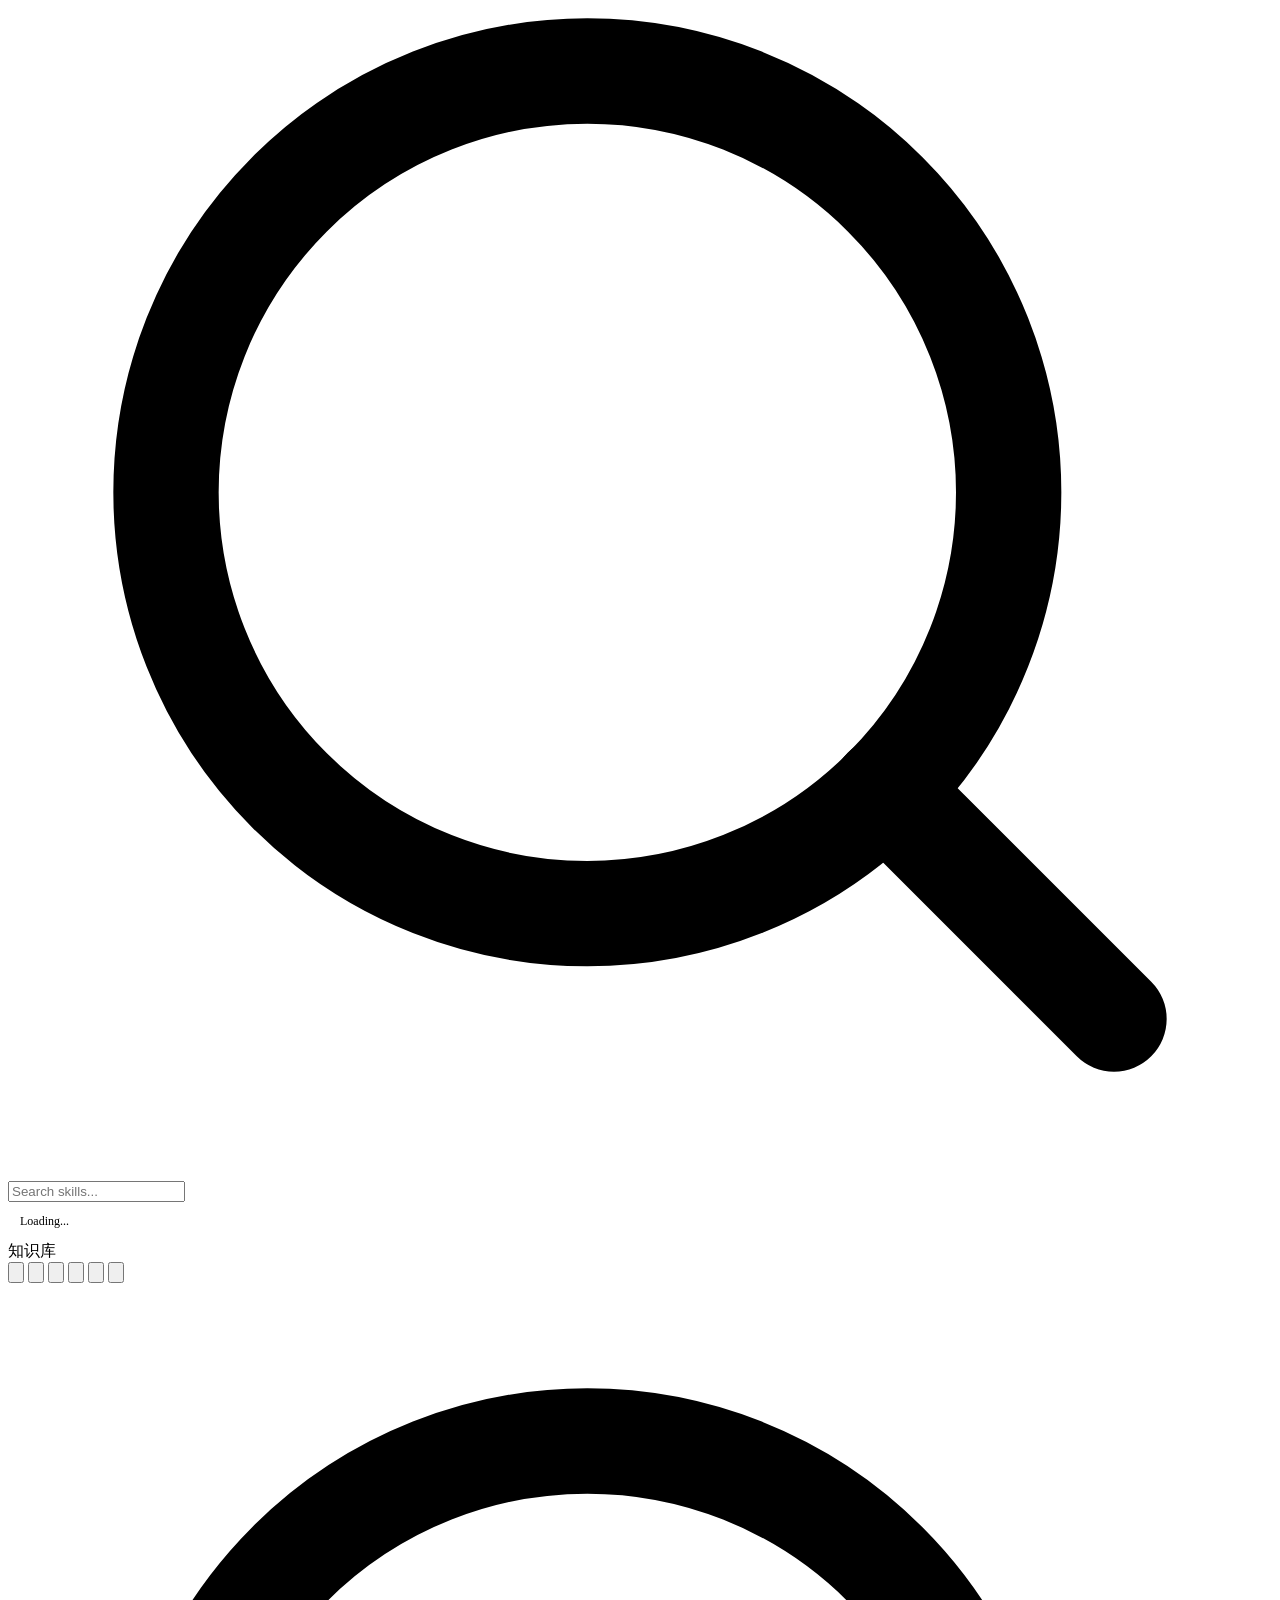
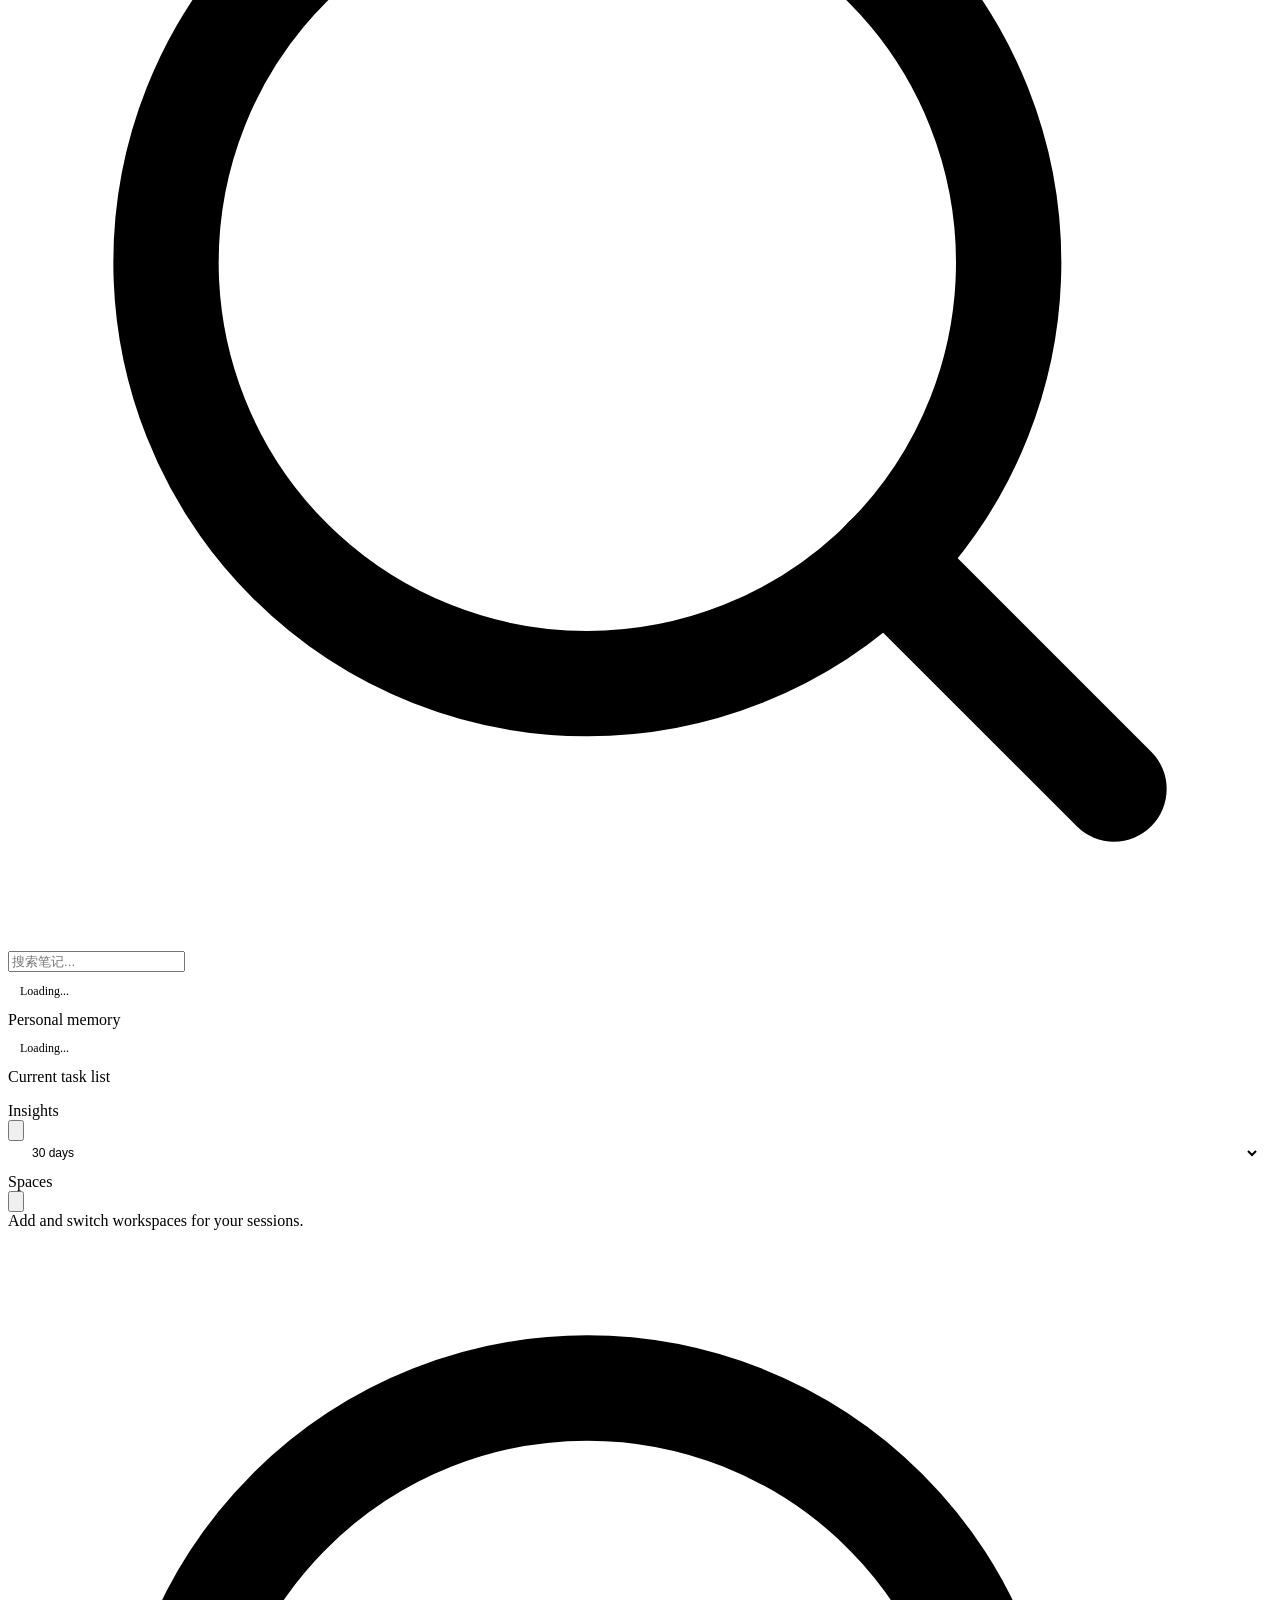
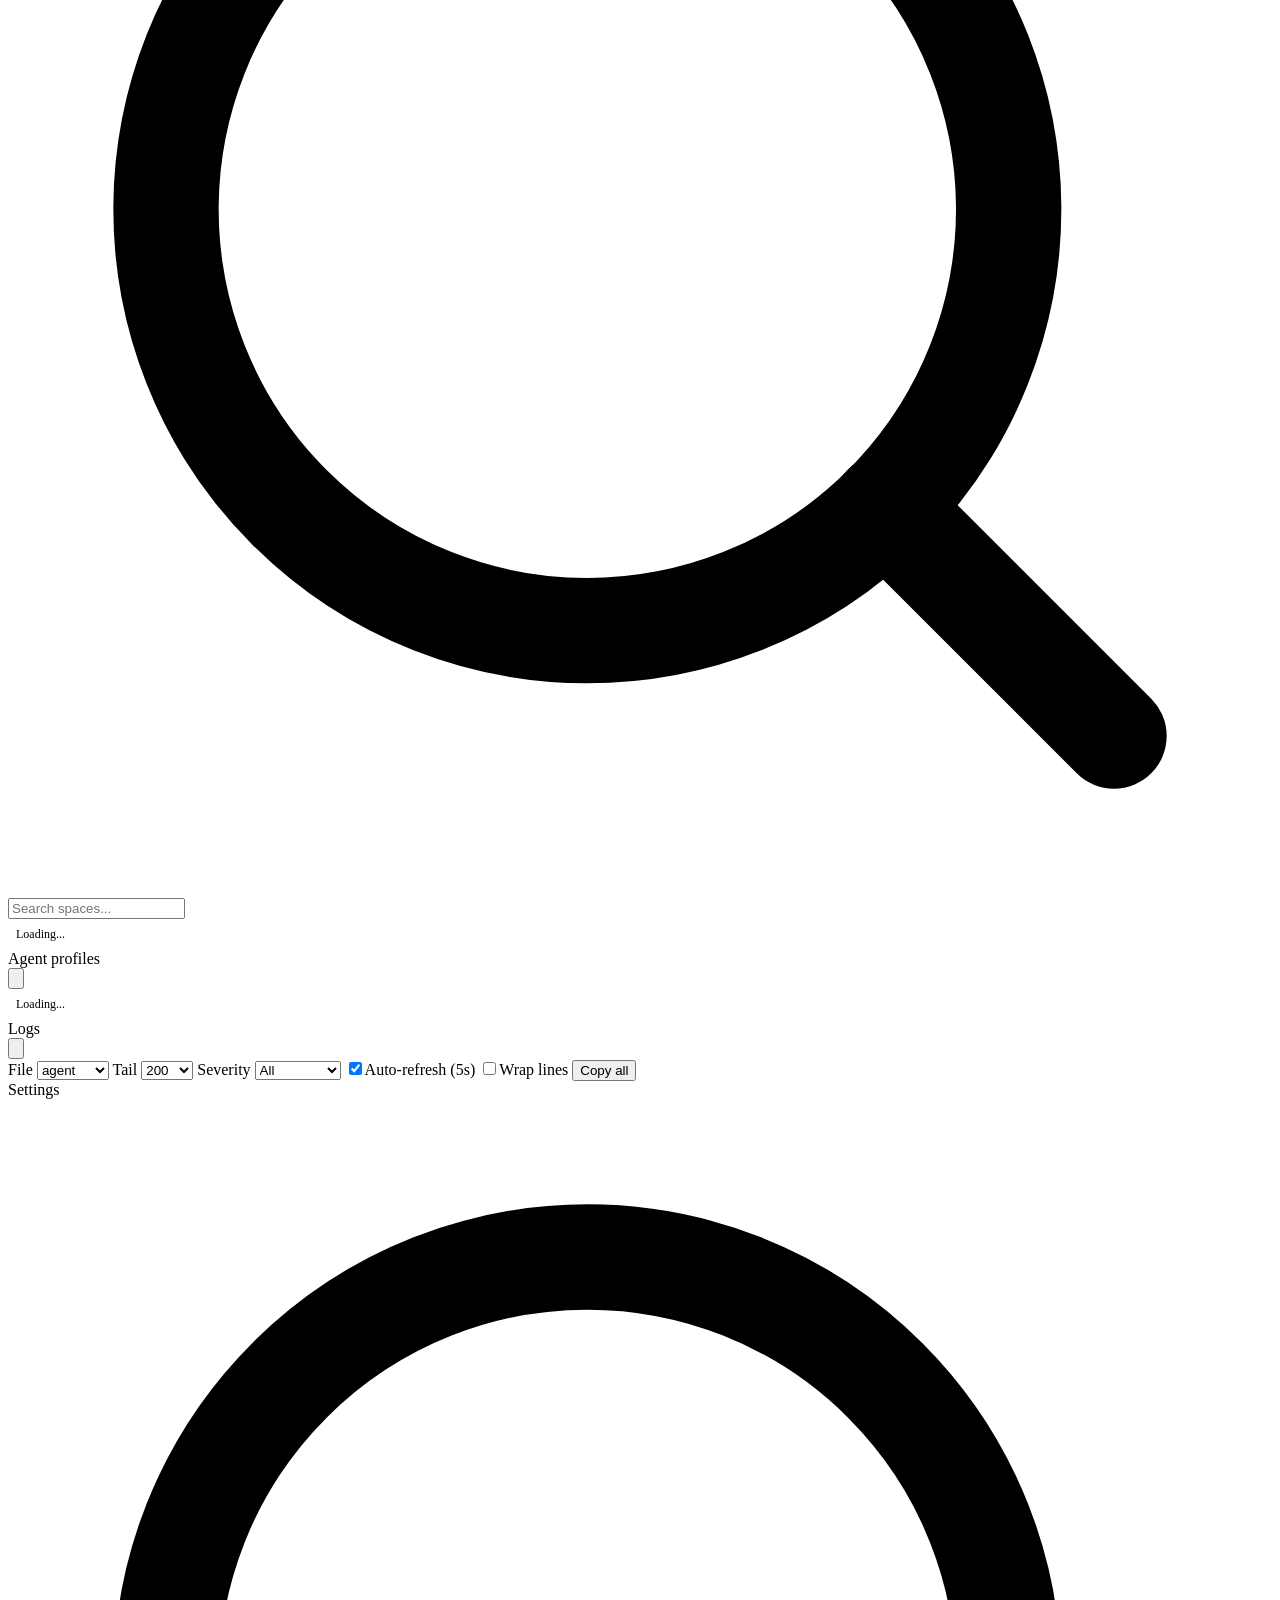
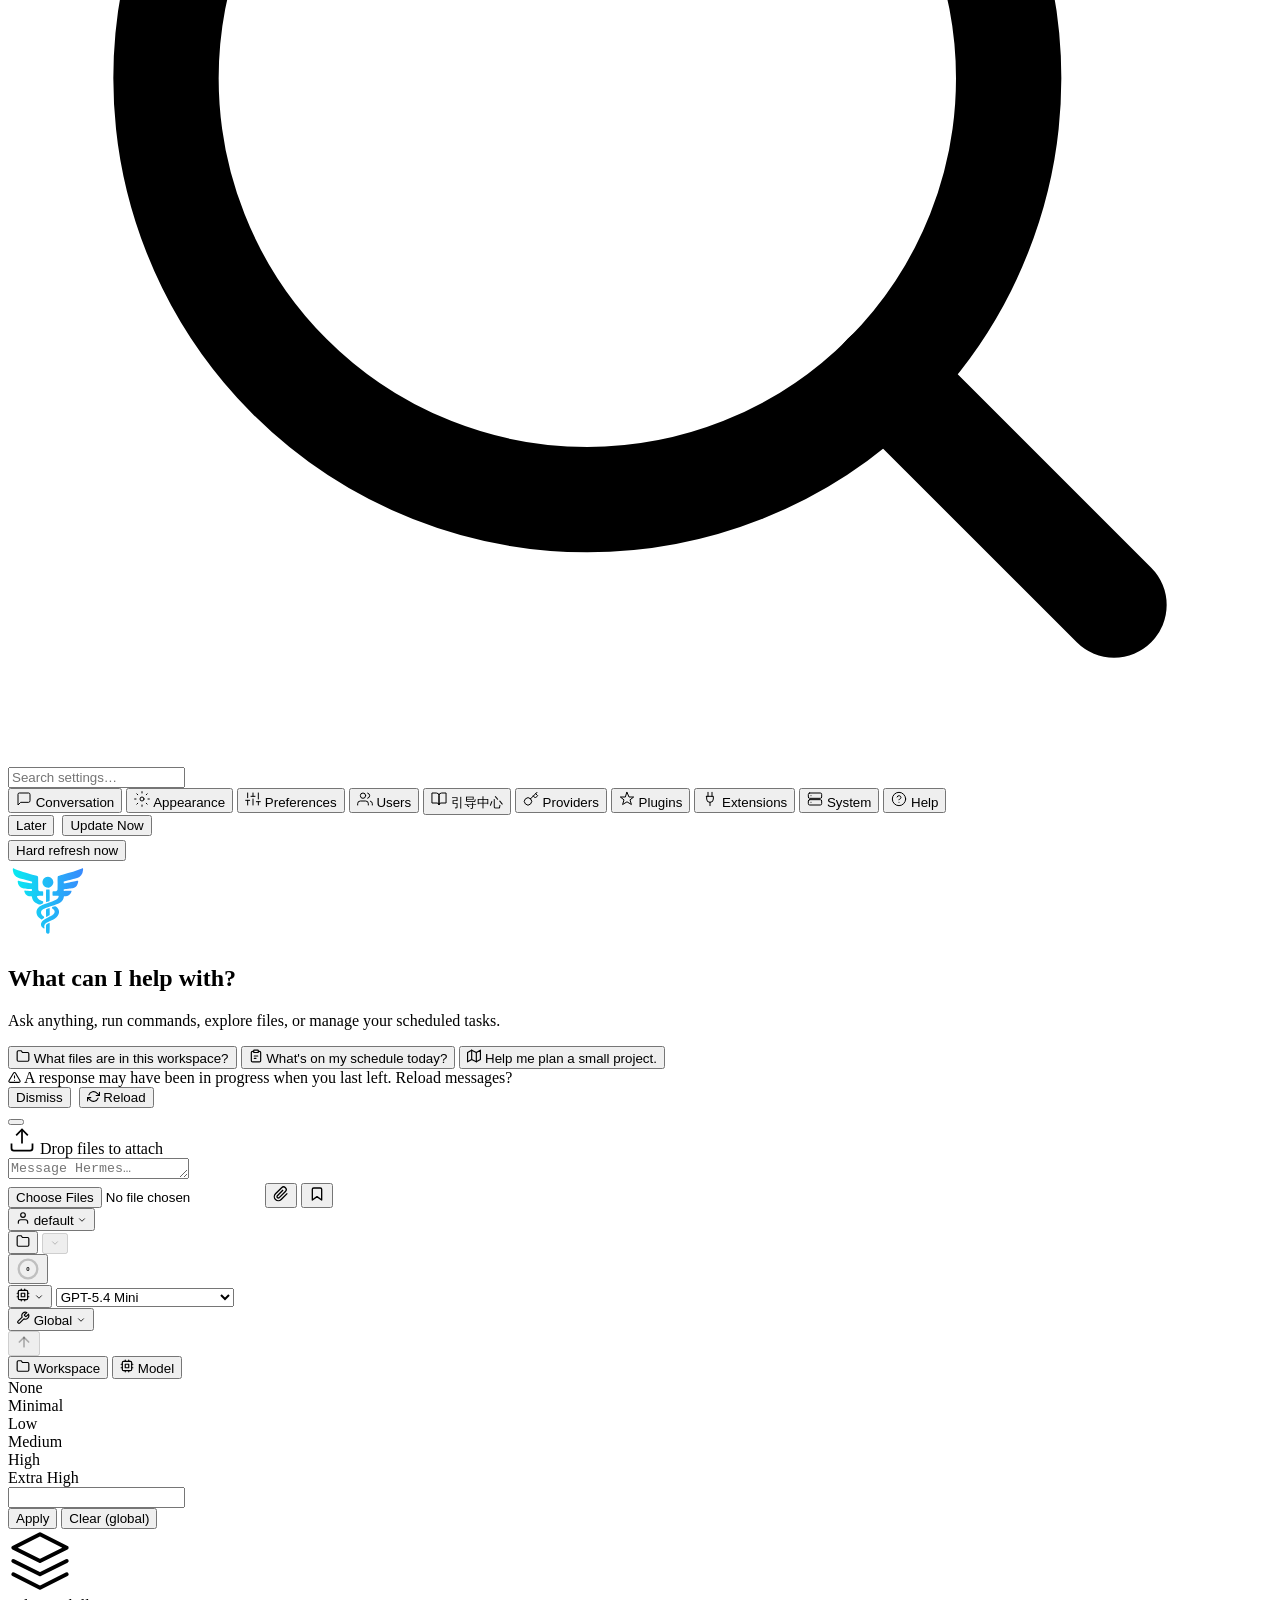
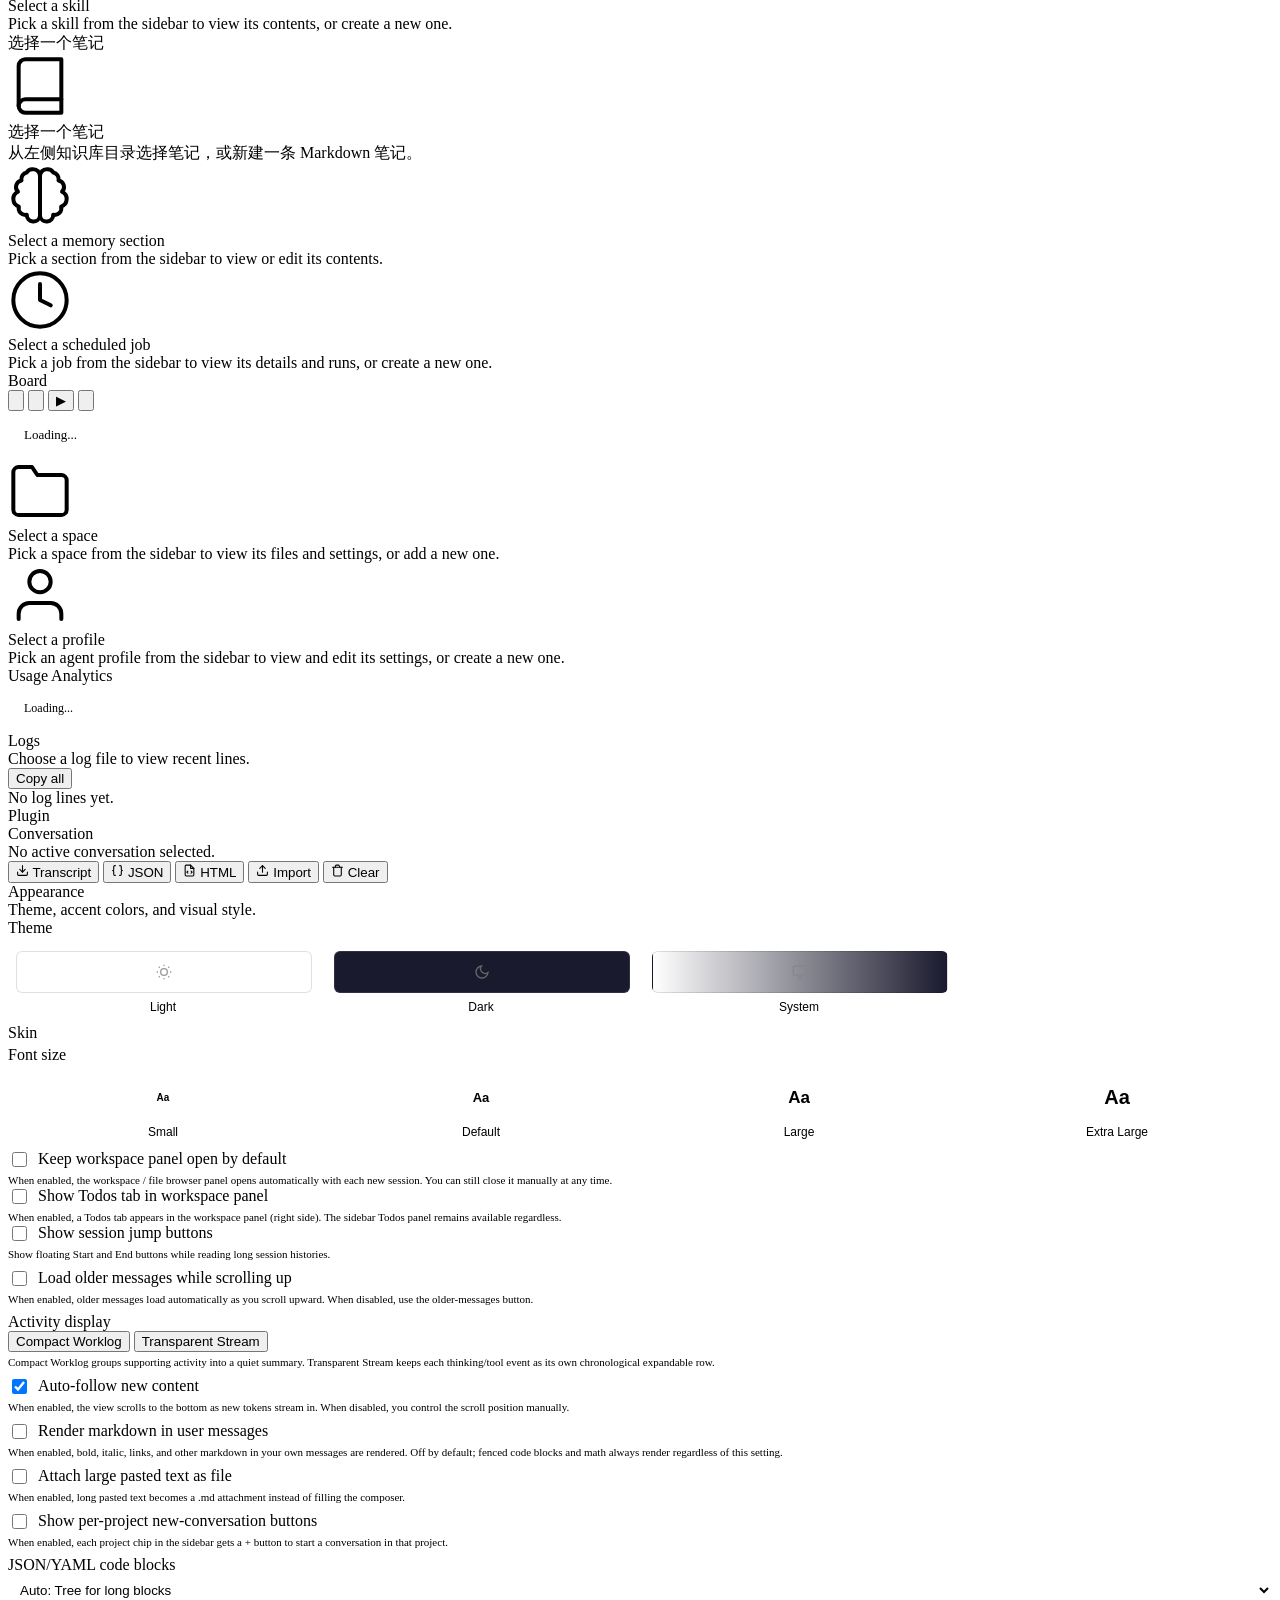
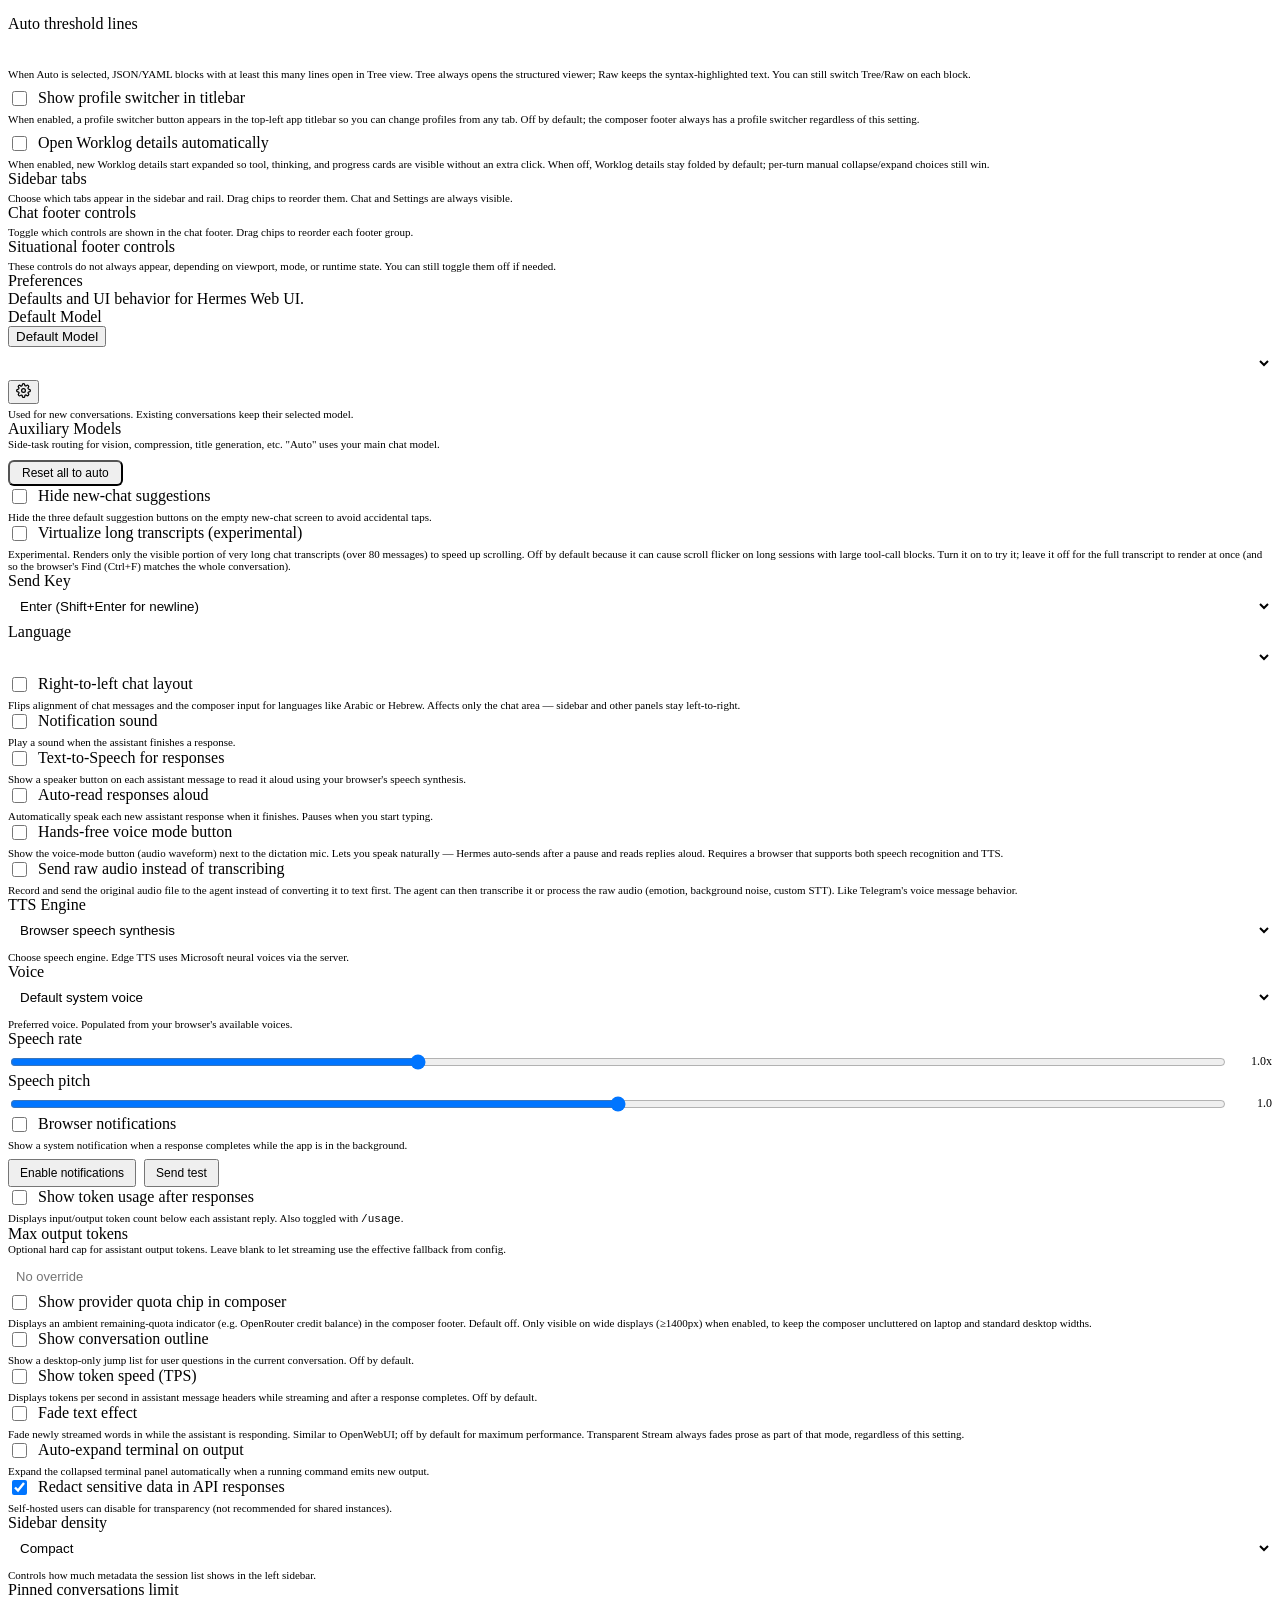
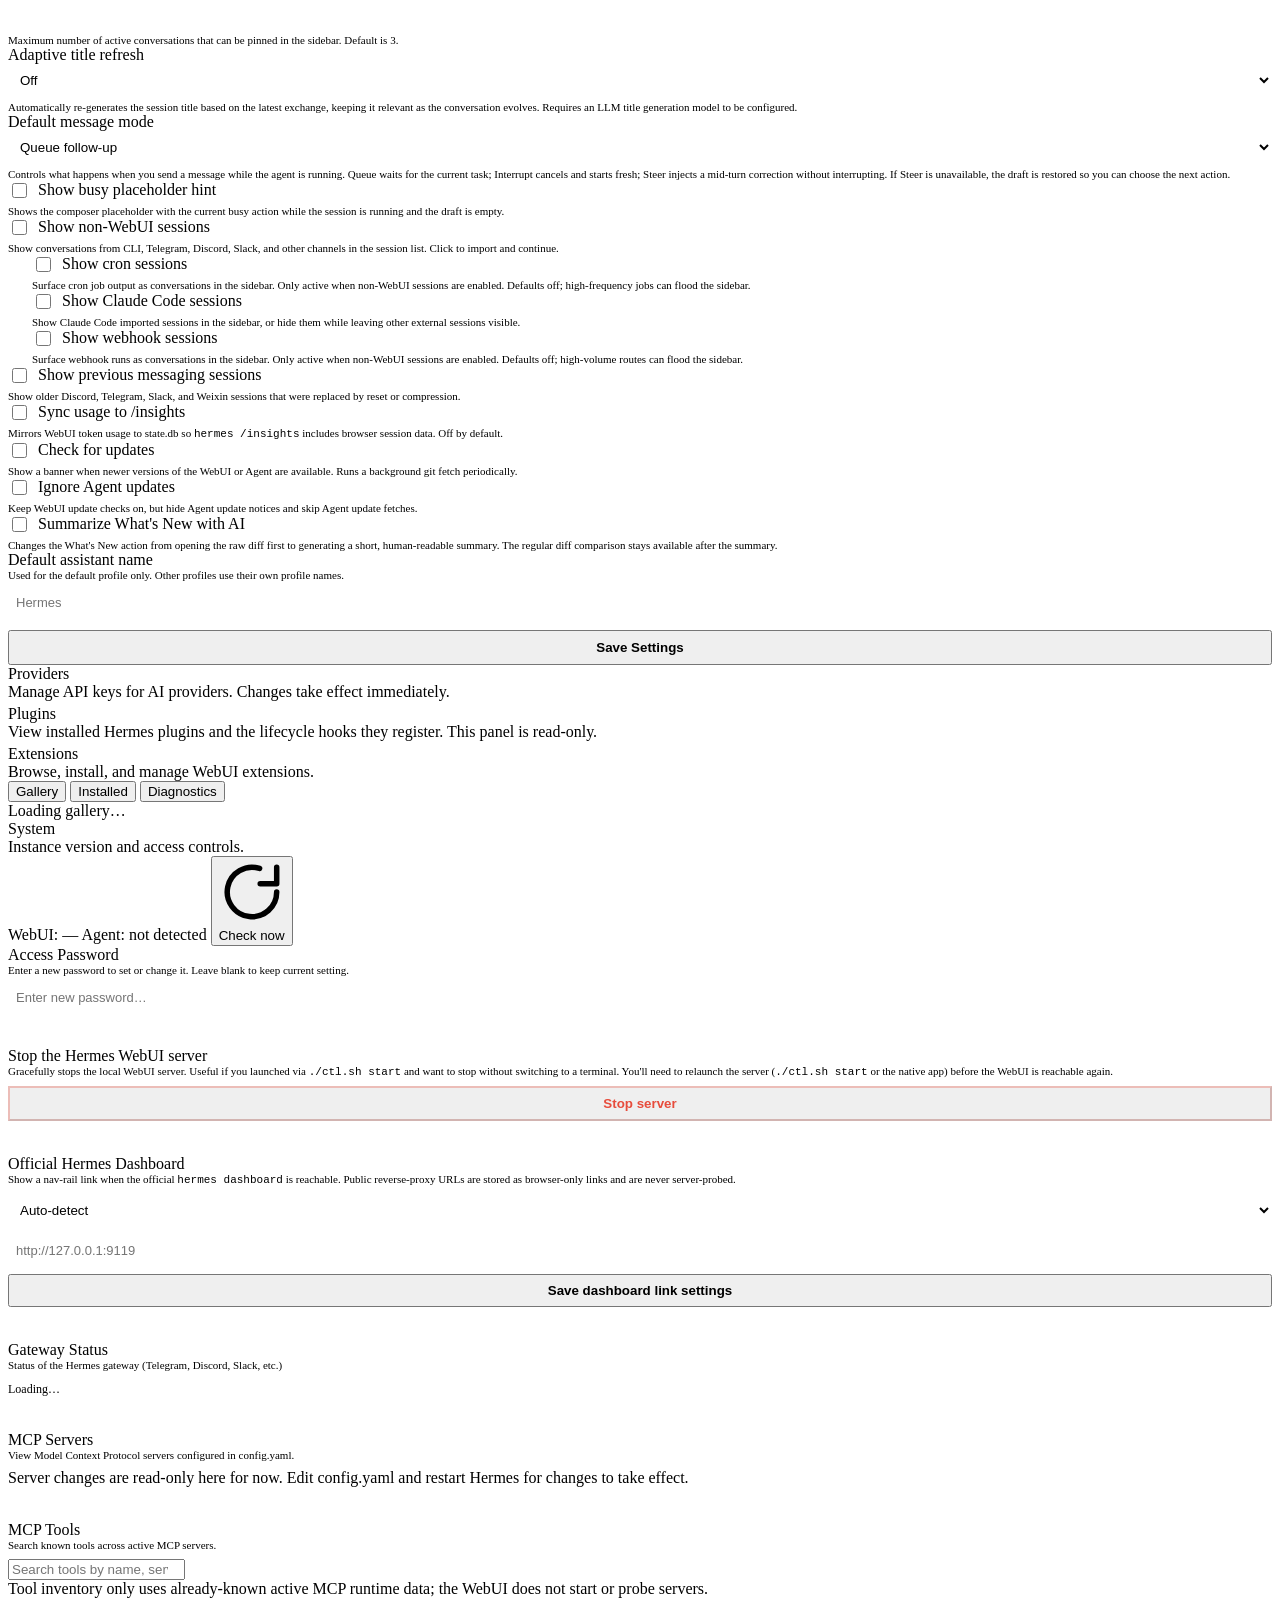
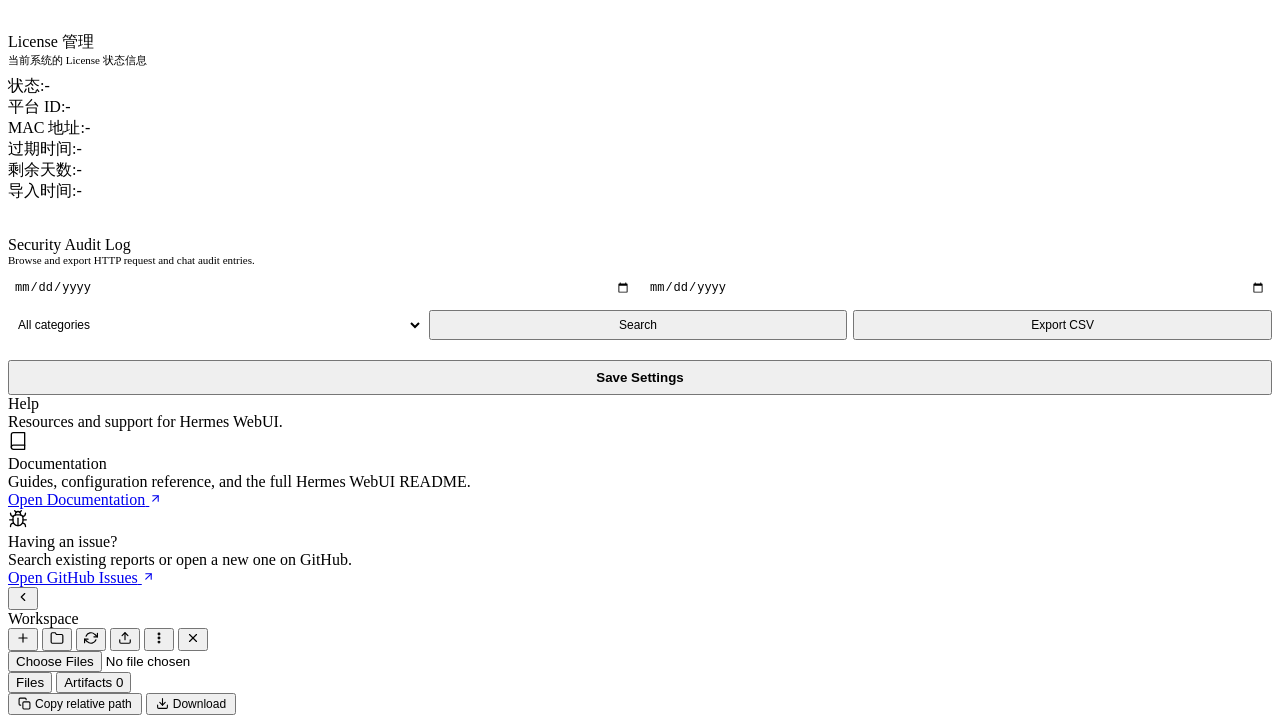
==== commit da5f367a: "Merge remote-tracking branch 'origin/1.0.0-zk-ops' into feat/graph-management" ====
--- a/static/index.html
+++ b/static/index.html
@@ -206,6 +206,7 @@
     <button class="rail-btn nav-tab has-tooltip" data-panel="skills" onclick="switchPanel('skills',{fromRailClick:true})" data-tooltip="Skills" data-i18n-title="tab_skills" aria-label="Skills"><svg width="20" height="20" viewBox="0 0 24 24" fill="none" stroke="currentColor" stroke-width="1.5" stroke-linecap="round" stroke-linejoin="round" aria-hidden="true"><path d="M12 2L2 7l10 5 10-5-10-5z"/><path d="M2 17l10 5 10-5"/><path d="M2 12l10 5 10-5"/></svg></button>
     <button class="rail-btn nav-tab has-tooltip" data-panel="knowledge" onclick="switchPanel('knowledge',{fromRailClick:true})" data-tooltip="知识库" aria-label="知识库"><svg width="20" height="20" viewBox="0 0 24 24" fill="none" stroke="currentColor" stroke-width="1.5" stroke-linecap="round" stroke-linejoin="round" aria-hidden="true"><path d="M4 19.5A2.5 2.5 0 0 1 6.5 17H20"/><path d="M4 4.5A2.5 2.5 0 0 1 6.5 2H20v20H6.5A2.5 2.5 0 0 1 4 19.5z"/></svg></button>
     <button class="rail-btn nav-tab has-tooltip" data-panel="memory" onclick="switchPanel('memory',{fromRailClick:true})" data-tooltip="Memory" data-i18n-title="tab_memory" aria-label="Memory"><svg width="20" height="20" viewBox="0 0 24 24" fill="none" stroke="currentColor" stroke-width="1.5" stroke-linecap="round" stroke-linejoin="round" aria-hidden="true"><path d="M9.5 2A2.5 2.5 0 0 1 12 4.5v15a2.5 2.5 0 0 1-4.96-.44 2.5 2.5 0 0 1-2.96-3.08 3 3 0 0 1-.34-5.58 2.5 2.5 0 0 1 1.32-4.24 2.5 2.5 0 0 1 1.98-3A2.5 2.5 0 0 1 9.5 2z"/><path d="M14.5 2A2.5 2.5 0 0 0 12 4.5v15a2.5 2.5 0 0 0 4.96-.44 2.5 2.5 0 0 0 2.96-3.08 3 3 0 0 0 .34-5.58 2.5 2.5 0 0 0-1.32-4.24 2.5 2.5 0 0 0-1.98-3A2.5 2.5 0 0 0 14.5 2z"/></svg></button>
+    <button class="rail-btn nav-tab has-tooltip" id="graph-nav-btn" data-panel="graph" onclick="switchPanel('graph',{fromRailClick:true})" data-tooltip="Graph" data-i18n-title="tab_graph" aria-label="Graph"><svg width="20" height="20" viewBox="0 0 24 24" fill="none" stroke="currentColor" stroke-width="1.5" stroke-linecap="round" stroke-linejoin="round" aria-hidden="true"><line x1="6" y1="3" x2="6" y2="15"/><circle cx="18" cy="6" r="3"/><circle cx="6" cy="18" r="3"/><path d="M18 9a9 9 0 0 1-9 9"/></svg></button>
     <button class="rail-btn nav-tab has-tooltip" data-panel="workspaces" onclick="switchPanel('workspaces',{fromRailClick:true})" data-tooltip="Spaces" data-i18n-title="tab_workspaces" aria-label="Spaces"><svg width="20" height="20" viewBox="0 0 24 24" fill="none" stroke="currentColor" stroke-width="1.5" stroke-linecap="round" stroke-linejoin="round" aria-hidden="true"><path d="M22 19a2 2 0 0 1-2 2H4a2 2 0 0 1-2-2V5a2 2 0 0 1 2-2h5l2 3h9a2 2 0 0 1 2 2z"/></svg></button>
     <button class="rail-btn nav-tab has-tooltip" data-panel="profiles" onclick="switchPanel('profiles',{fromRailClick:true})" data-tooltip="Agent profiles" data-i18n-title="tab_profiles" aria-label="Agent profiles"><svg width="18" height="18" viewBox="0 0 24 24" fill="none" stroke="currentColor" stroke-width="1.5" stroke-linecap="round" stroke-linejoin="round"><path d="M20 21v-2a4 4 0 0 0-4-4H8a4 4 0 0 0-4 4v2"/><circle cx="12" cy="7" r="4"/></svg></button>
     <button class="rail-btn nav-tab has-tooltip" data-panel="todos" onclick="switchPanel('todos',{fromRailClick:true})" data-tooltip="Current task list" data-i18n-title="tab_todos" aria-label="Todos"><svg width="20" height="20" viewBox="0 0 24 24" fill="none" stroke="currentColor" stroke-width="1.5" stroke-linecap="round" stroke-linejoin="round" aria-hidden="true"><rect x="3" y="5" width="6" height="6" rx="1"/><path d="m3 17 2 2 4-4"/><path d="M13 6h8"/><path d="M13 12h8"/><path d="M13 18h8"/></svg></button>
@@ -226,6 +227,7 @@
       <button class="nav-tab has-tooltip has-tooltip--bottom" data-panel="skills" data-label="Skills" onclick="switchPanel('skills',{fromRailClick:true})" data-tooltip="Skills" data-i18n-title="tab_skills"><svg width="18" height="18" viewBox="0 0 24 24" fill="none" stroke="currentColor" stroke-width="2" stroke-linecap="round" stroke-linejoin="round" aria-hidden="true"><path d="M12 2L2 7l10 5 10-5-10-5z"/><path d="M2 17l10 5 10-5"/><path d="M2 12l10 5 10-5"/></svg></button>
       <button class="nav-tab has-tooltip has-tooltip--bottom" data-panel="knowledge" data-label="知识库" onclick="switchPanel('knowledge',{fromRailClick:true})" data-tooltip="知识库"><svg width="18" height="18" viewBox="0 0 24 24" fill="none" stroke="currentColor" stroke-width="2" stroke-linecap="round" stroke-linejoin="round" aria-hidden="true"><path d="M4 19.5A2.5 2.5 0 0 1 6.5 17H20"/><path d="M4 4.5A2.5 2.5 0 0 1 6.5 2H20v20H6.5A2.5 2.5 0 0 1 4 19.5z"/></svg></button>
       <button class="nav-tab has-tooltip has-tooltip--bottom" data-panel="memory" data-label="Memory" onclick="switchPanel('memory',{fromRailClick:true})" data-tooltip="Memory" data-i18n-title="tab_memory"><svg width="18" height="18" viewBox="0 0 24 24" fill="none" stroke="currentColor" stroke-width="2" stroke-linecap="round" stroke-linejoin="round" aria-hidden="true"><path d="M9.5 2A2.5 2.5 0 0 1 12 4.5v15a2.5 2.5 0 0 1-4.96-.44 2.5 2.5 0 0 1-2.96-3.08 3 3 0 0 1-.34-5.58 2.5 2.5 0 0 1 1.32-4.24 2.5 2.5 0 0 1 1.98-3A2.5 2.5 0 0 1 9.5 2z"/><path d="M14.5 2A2.5 2.5 0 0 0 12 4.5v15a2.5 2.5 0 0 0 4.96-.44 2.5 2.5 0 0 0 2.96-3.08 3 3 0 0 0 .34-5.58 2.5 2.5 0 0 0-1.32-4.24 2.5 2.5 0 0 0-1.98-3A2.5 2.5 0 0 0 14.5 2z"/></svg></button>
+      <button class="nav-tab has-tooltip has-tooltip--bottom" id="graph-nav-btn-mobile" data-panel="graph" data-label="Graph" onclick="switchPanel('graph',{fromRailClick:true})" data-tooltip="Graph" data-i18n-title="tab_graph"><svg width="18" height="18" viewBox="0 0 24 24" fill="none" stroke="currentColor" stroke-width="2" stroke-linecap="round" stroke-linejoin="round" aria-hidden="true"><line x1="6" y1="3" x2="6" y2="15"/><circle cx="18" cy="6" r="3"/><circle cx="6" cy="18" r="3"/><path d="M18 9a9 9 0 0 1-9 9"/></svg></button>
       <button class="nav-tab has-tooltip has-tooltip--bottom" data-panel="workspaces" data-label="Spaces" onclick="switchPanel('workspaces',{fromRailClick:true})" data-tooltip="Spaces" data-i18n-title="tab_workspaces"><svg width="18" height="18" viewBox="0 0 24 24" fill="none" stroke="currentColor" stroke-width="2" stroke-linecap="round" stroke-linejoin="round" aria-hidden="true"><path d="M22 19a2 2 0 0 1-2 2H4a2 2 0 0 1-2-2V5a2 2 0 0 1 2-2h5l2 3h9a2 2 0 0 1 2 2z"/></svg></button>
       <button class="nav-tab has-tooltip has-tooltip--bottom" data-panel="profiles" data-label="Profiles" onclick="switchPanel('profiles',{fromRailClick:true})" data-tooltip="Agent profiles" data-i18n-title="tab_profiles"><svg width="16" height="16" viewBox="0 0 24 24" fill="none" stroke="currentColor" stroke-width="2" stroke-linecap="round" stroke-linejoin="round"><path d="M20 21v-2a4 4 0 0 0-4-4H8a4 4 0 0 0-4 4v2"/><circle cx="12" cy="7" r="4"/></svg></button>
       <button class="nav-tab has-tooltip has-tooltip--bottom" data-panel="todos" data-label="Todos" onclick="switchPanel('todos',{fromRailClick:true})" data-tooltip="Current task list" data-i18n-title="tab_todos"><svg width="18" height="18" viewBox="0 0 24 24" fill="none" stroke="currentColor" stroke-width="2" stroke-linecap="round" stroke-linejoin="round" aria-hidden="true"><rect x="3" y="5" width="6" height="6" rx="1"/><path d="m3 17 2 2 4-4"/><path d="M13 6h8"/><path d="M13 12h8"/><path d="M13 18h8"/></svg></button>
@@ -328,6 +330,183 @@
         <span data-i18n="personal_memory">Personal memory</span>
       </div>
       <div class="side-menu" id="memoryPanel"><div style="padding:12px;color:var(--muted);font-size:12px" data-i18n="loading">Loading...</div></div>
+    </div>
+    <!-- Graph panel -->
+    <div class="panel-view" id="panelGraph" hidden>
+      <div class="graph-tabs graph-tabs-with-title" role="tablist">
+        <button class="graph-tab active" data-view="graph" role="tab" aria-selected="true">
+          <svg viewBox="0 0 24 24" fill="none" stroke="currentColor" stroke-width="2"><circle cx="6" cy="6" r="3"/><circle cx="18" cy="6" r="3"/><circle cx="12" cy="18" r="3"/><line x1="8.5" y1="7.5" x2="11" y2="15"/><line x1="15.5" y1="7.5" x2="13" y2="15"/><line x1="9" y1="6" x2="15" y2="6"/></svg>
+          <span data-i18n="graph_view_graph">Graph</span>
+        </button>
+        <button class="graph-tab" data-view="table" role="tab" aria-selected="false">
+          <svg viewBox="0 0 24 24" fill="none" stroke="currentColor" stroke-width="2"><rect x="3" y="3" width="18" height="18" rx="2"/><line x1="3" y1="9" x2="21" y2="9"/><line x1="3" y1="15" x2="21" y2="15"/><line x1="9" y1="3" x2="9" y2="21"/><line x1="15" y1="3" x2="15" y2="21"/></svg>
+          <span data-i18n="graph_view_table">Table</span>
+        </button>
+        <button class="graph-tab" data-view="json" role="tab" aria-selected="false">
+          <svg viewBox="0 0 24 24" fill="none" stroke="currentColor" stroke-width="2"><polyline points="16 18 22 12 16 6"/><polyline points="8 6 2 12 8 18"/></svg>
+          <span data-i18n="graph_view_json">JSON</span>
+        </button>
+        <div class="graph-search-wrap">
+          <svg class="sidebar-search-icon" viewBox="0 0 24 24" fill="none" stroke="currentColor" stroke-width="2" stroke-linecap="round" stroke-linejoin="round"><circle cx="11" cy="11" r="8"/><path d="M21 21l-4.35-4.35"/></svg>
+          <input id="graphSearchInput" placeholder="Search nodes..." data-i18n-placeholder="graph_search_placeholder" autocomplete="off">
+          <div class="graph-search-dropdown" id="graphSearchDropdown" hidden></div>
+        </div>
+        <div class="graph-title-actions">
+          <span class="graph-backend-badge" id="graphBackendBadge" hidden></span>
+          <button class="graph-title-btn has-tooltip" id="graphSeedBtn" data-i18n-tooltip="graph_load_sample" data-tooltip="Load sample data" aria-label="Load sample data" type="button">
+            <svg viewBox="0 0 24 24" fill="none" stroke="currentColor" stroke-width="2" stroke-linecap="round" stroke-linejoin="round"><path d="M21 15v4a2 2 0 0 1-2 2H5a2 2 0 0 1-2-2v-4"/><polyline points="17 8 12 3 7 8"/><line x1="12" y1="3" x2="12" y2="15"/></svg>
+          </button>
+          <button class="graph-title-btn has-tooltip" id="graphRefreshBtn" data-i18n-tooltip="graph_refresh" data-tooltip="Refresh" aria-label="Refresh" type="button">
+            <svg viewBox="0 0 24 24" fill="none" stroke="currentColor" stroke-width="2" stroke-linecap="round" stroke-linejoin="round"><polyline points="23 4 23 10 17 10"/><path d="M20.49 15a9 9 0 1 1-2.12-9.36L23 10"/></svg>
+          </button>
+          <button class="graph-title-btn has-tooltip" id="graphDictBtn" data-i18n-tooltip="graph_dict_btn" title="Dictionary" aria-label="Dictionary" type="button">
+            <svg viewBox="0 0 24 24" fill="none" stroke="currentColor" stroke-width="2" stroke-linecap="round" stroke-linejoin="round"><path d="M4 19.5A2.5 2.5 0 0 1 6.5 17H20"/><path d="M6.5 2H20v20H6.5A2.5 2.5 0 0 1 4 19.5v-15A2.5 2.5 0 0 1 6.5 2z"/><line x1="8" y1="7" x2="16" y2="7"/><line x1="8" y1="11" x2="14" y2="11"/></svg>
+          </button>
+        </div>
+      </div>
+
+      <div class="graph-body">
+        <div class="graph-body-views">
+          <div class="graph-view graph-view-graph active" data-view="graph">
+            <div class="graph-canvas" id="graphCanvas">
+              <div class="graph-chain-toolbar" id="graphChainToolbar" hidden>
+                <div class="graph-chain-toolbar-head">
+                  <span class="graph-chain-toolbar-badge">全链路</span>
+                  <span class="graph-chain-toolbar-root" id="graphChainRootName">--</span>
+                </div>
+                <div class="graph-chain-toolbar-controls">
+                  <div class="graph-chain-group">
+                    <span class="graph-chain-group-label">深度</span>
+                    <button class="graph-chain-btn" data-depth="1" type="button" title="1 层邻居">1</button>
+                    <button class="graph-chain-btn" data-depth="2" type="button" title="2 层邻居">2</button>
+                    <button class="graph-chain-btn active" data-depth="3" type="button" title="3 层邻居（默认）">3</button>
+                    <button class="graph-chain-btn" data-depth="5" type="button" title="5 层邻居">5</button>
+                    <button class="graph-chain-btn" data-depth="0" type="button" title="BFS 直到 frontier 为空（最多 500 节点）">全部</button>
+                  </div>
+                  <div class="graph-chain-group">
+                    <span class="graph-chain-group-label">方向</span>
+                    <button class="graph-chain-btn active" data-dir="both" type="button" title="双向：上游 + 下游">双向</button>
+                    <button class="graph-chain-btn" data-dir="out" type="button" title="下游：依赖 / 节点指向">下游</button>
+                    <button class="graph-chain-btn" data-dir="in" type="button" title="上游：被依赖 / 指向节点">上游</button>
+                  </div>
+                </div>
+                <div class="graph-chain-toolbar-tail">
+                  <span class="graph-chain-summary" id="graphChainSummary">--</span>
+                  <button class="graph-chain-close" id="graphChainClose" type="button" title="返回全图" aria-label="关闭全链路">✕</button>
+                </div>
+              </div>
+              <div class="graph-hint graph-hint-floating" id="graphHintBanner">
+                <span class="graph-hint-title">操作提示</span>
+                <span class="graph-hint-text">单击 → 详情 · 双击 → 全链路视图（深度/方向可调）</span>
+                <button class="graph-hint-close" type="button" title="关闭提示" aria-label="关闭">×</button>
+              </div>
+            </div>
+            <div class="graph-empty-state" id="graphEmptyState" hidden>
+              <div class="graph-empty-icon">📊</div>
+              <h3 data-i18n="graph_empty_title">Graph is empty</h3>
+              <p data-i18n="graph_empty_desc">Backend is Mock mode with no data. Load a sample operations graph (Host / Service / Incident / Runbook) to get started.</p>
+              <div class="graph-empty-actions">
+                <button class="btn btn-primary" id="graphEmptySeedBtn" data-i18n="graph_load_sample">Load sample data</button>
+                <button class="btn btn-secondary" id="graphEmptyCreateBtn" data-i18n="graph_create_first">Create first node</button>
+              </div>
+            </div>
+            <div class="graph-floating-toolbar">
+              <button class="graph-fab" data-action="fit" data-i18n-tooltip="graph_fab_fit" data-tooltip="Fit">⤢</button>
+              <button class="graph-fab" data-action="zoom-in" data-i18n-tooltip="graph_fab_zoom_in" data-tooltip="Zoom in">+</button>
+              <button class="graph-fab" data-action="zoom-out" data-i18n-tooltip="graph_fab_zoom_out" data-tooltip="Zoom out">−</button>
+              <button class="graph-fab" data-action="layout" data-i18n-tooltip="graph_fab_layout" data-tooltip="Layout">⊕</button>
+              <button class="graph-fab" data-action="clear-filter" data-i18n-tooltip="graph_fab_clear" data-tooltip="Clear filter" id="graphFabClearFilter" hidden>×</button>
+            </div>
+          </div>
+          <div class="graph-view graph-view-table" data-view="table" hidden>
+            <div class="graph-subtabs">
+              <button class="graph-subtab active" data-table="nodes" data-i18n="graph_table_nodes">Nodes</button>
+              <button class="graph-subtab" data-table="relationships" data-i18n="graph_table_rels">Relationships</button>
+            </div>
+            <div class="graph-table-wrap">
+              <table class="graph-table" id="graphTableNodes">
+                <thead><tr><th data-i18n="graph_table_headers_id">ID</th><th data-i18n="graph_table_headers_labels">Labels</th><th data-i18n="graph_table_headers_name">Name</th><th data-i18n="graph_table_headers_actions">Actions</th></tr></thead>
+                <tbody></tbody>
+              </table>
+              <table class="graph-table" id="graphTableRels" hidden>
+                <thead><tr><th data-i18n="graph_table_headers_id">ID</th><th data-i18n="graph_table_headers_type">Type</th><th data-i18n="graph_table_headers_start">Start</th><th data-i18n="graph_table_headers_end">End</th><th data-i18n="graph_table_headers_actions">Actions</th></tr></thead>
+                <tbody></tbody>
+              </table>
+            </div>
+          </div>
+          <div class="graph-view graph-view-json" data-view="json" hidden>
+            <div class="graph-json-tree" id="graphJsonTree"></div>
+            <div class="graph-json-detail" id="graphJsonDetail">
+              <div class="graph-json-empty" data-i18n="graph_select_node_or_rel">Select a node or relationship</div>
+            </div>
+          </div>
+        </div>
+        <aside class="graph-results-overview" id="graphResultsOverview">
+          <div class="graph-overview-content" id="graphOverviewContent">
+            <header class="graph-overview-header" data-i18n="graph_results_overview">Results overview</header>
+            <section class="graph-overview-section">
+              <div class="graph-overview-title" data-i18n="graph_overview_nodes_bilingual">
+                <span class="graph-overview-title-text">节点 (Nodes)</span>
+                <span class="graph-overview-title-right">
+                  <span class="graph-overview-count" id="graphOverviewNodesCount">0</span>
+                </span>
+              </div>
+              <div class="graph-overview-pills" id="graphLabelPills">
+                <button class="graph-pill" data-label="*" type="button">
+                  <span class="graph-pill-name">*</span>
+                  <span class="graph-pill-count" id="graphOverviewAllNodes">0</span>
+                </button>
+              </div>
+            </section>
+            <section class="graph-overview-section">
+              <div class="graph-overview-title" data-i18n="graph_overview_rels_bilingual">
+                关系 (Relationships)
+                <span class="graph-overview-count" id="graphOverviewRelsCount">0</span>
+              </div>
+              <div class="graph-overview-pills" id="graphRelPills">
+                <button class="graph-pill graph-pill--rel" data-rel="*" type="button">
+                  <span class="graph-pill-name">*</span>
+                  <span class="graph-pill-count" id="graphOverviewAllRels">0</span>
+                </button>
+              </div>
+            </section>
+            <section class="graph-overview-section">
+              <div class="graph-overview-title" data-i18n="graph_properties_title_bilingual">
+                属性 (Properties)
+                <span class="graph-overview-count" id="graphPropsCount">0</span>
+              </div>
+              <div class="graph-overview-pills" id="graphPropPills"></div>
+            </section>
+          </div>
+
+          <div class="graph-node-detail" id="graphNodeDetail" hidden>
+            <div class="graph-node-detail-header">
+              <button class="btn-link" id="graphNodeDetailBack">← <span data-i18n="graph_back">Back</span></button>
+              <span class="graph-node-detail-id" id="graphNodeDetailId"></span>
+            </div>
+            <div class="graph-node-detail-labels" id="graphNodeDetailLabels"></div>
+            <div class="graph-node-detail-body">
+              <h4 data-i18n="graph_node_properties">Properties</h4>
+              <div class="graph-node-props" id="graphNodeDetailProps"></div>
+              <h4 data-i18n="graph_node_relationships">Relationships</h4>
+              <div class="graph-node-rels" id="graphNodeDetailRels"></div>
+            </div>
+          </div>
+
+          <button class="graph-overview-toggle" id="graphOverviewToggle"
+                  data-i18n-tooltip="graph_toggle_panel" type="button">◀</button>
+        </aside>
+      </div>
+
+      <div class="graph-status">
+        <span class="graph-status-counts">
+          <span data-i18n="graph_status_nodes">Nodes</span>: <strong id="graphStatusNodes">0</strong>
+          <span data-i18n="graph_status_rels">Relationships</span>: <strong id="graphStatusEdges">0</strong>
+        </span>
+        <span class="graph-status-msg" id="graphStatusMsg"></span>
+      </div>
+
+      <div class="graph-crud-mount" id="graphCrudMount"></div>
     </div>
     <!-- Todo panel -->
     <div class="panel-view" id="panelTodos">
@@ -1884,6 +2063,13 @@
 <script src="static/change_password_dialog.js?v=__WEBUI_VERSION__" defer></script>
 <script src="static/guidance_panel.js?v=__WEBUI_VERSION__" defer></script>
 <script src="static/onboarding.js?v=__WEBUI_VERSION__" defer></script>
+<script src="static/vendor/cytoscape.min.js?v=__WEBUI_VERSION__" defer></script>
+<script src="static/graph_view_graph.js?v=__WEBUI_VERSION__" defer></script>
+<script src="static/graph_view_table.js?v=__WEBUI_VERSION__" defer></script>
+<script src="static/graph_view_json.js?v=__WEBUI_VERSION__" defer></script>
+<script src="static/graph_crud.js?v=__WEBUI_VERSION__" defer></script>
+<script src="static/graph_dict.js?v=__WEBUI_VERSION__" defer></script>
+<script src="static/graph_main.js?v=__WEBUI_VERSION__" defer></script>
 <script src="static/boot.js?v=__WEBUI_VERSION__" defer></script>
 <script src="static/guidance.js?v=__WEBUI_VERSION__" defer></script>
 <script src="static/outline.js?v=__WEBUI_VERSION__" defer></script>
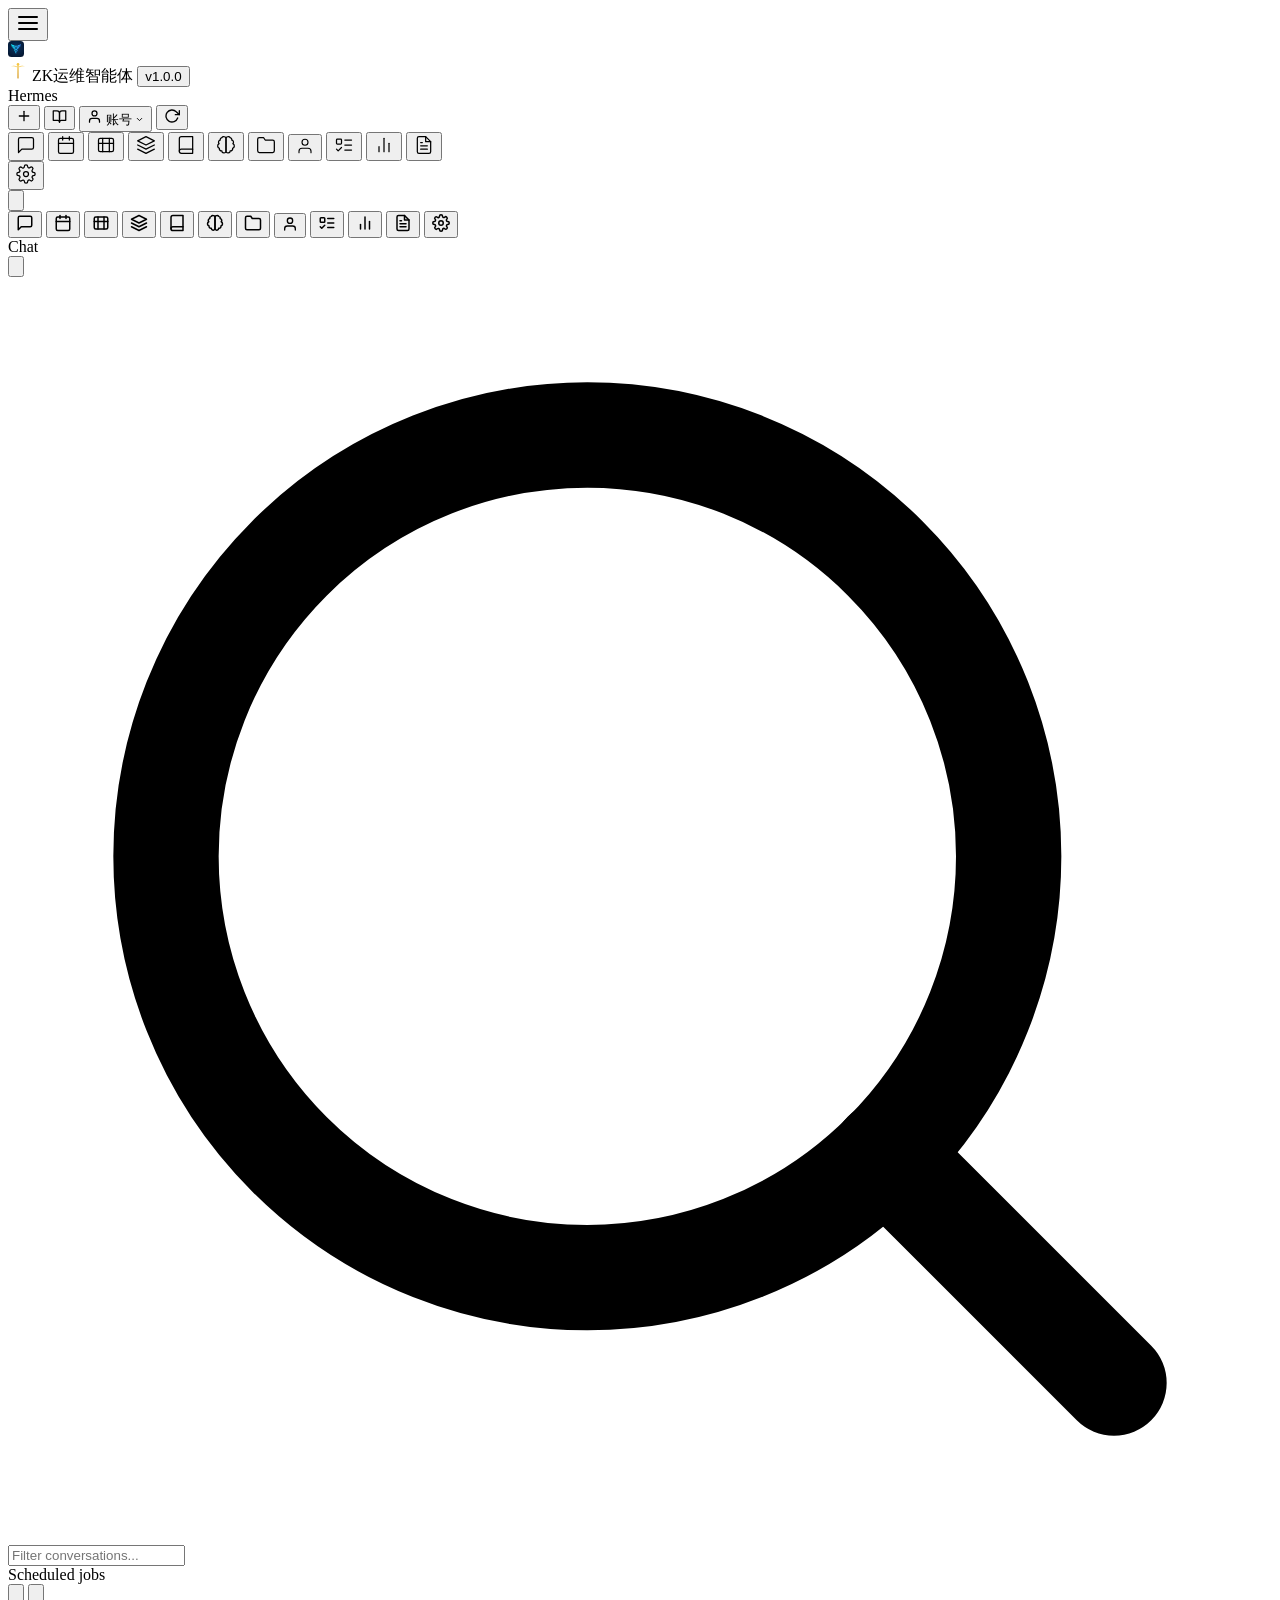
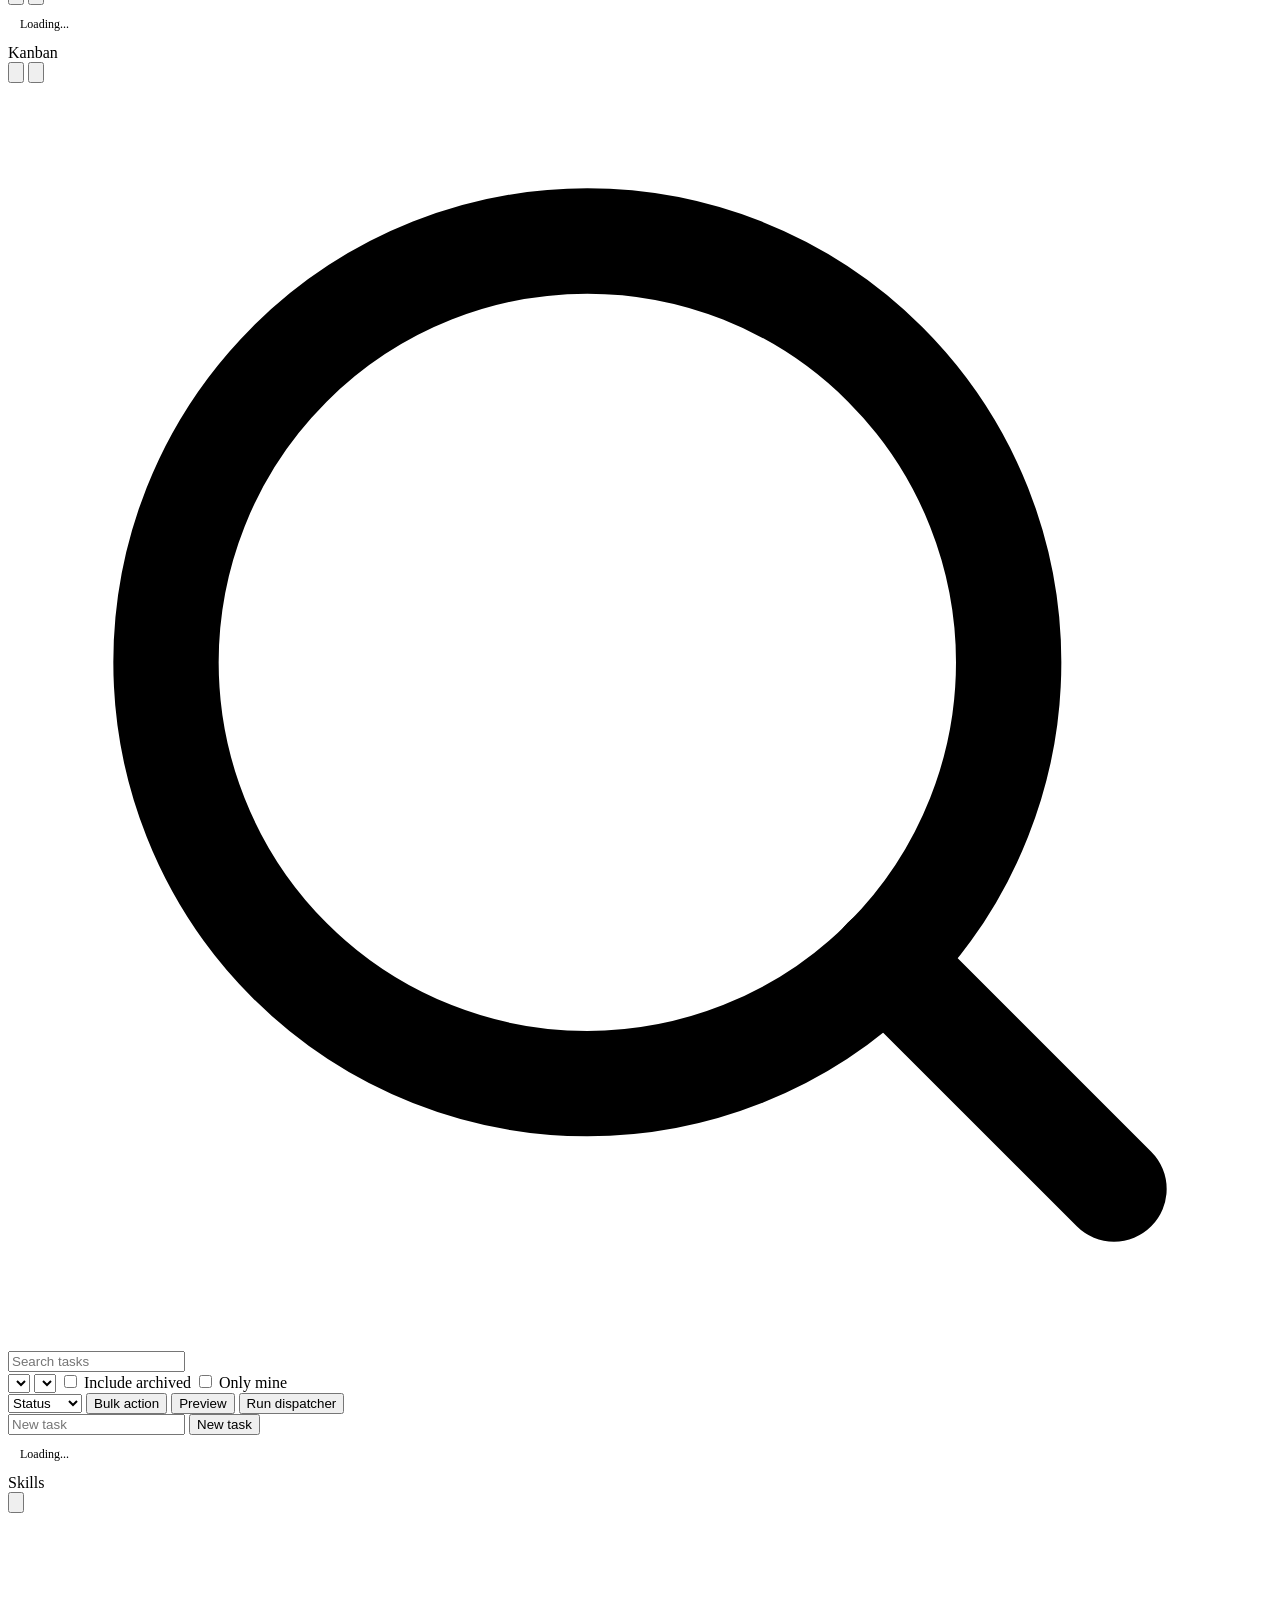
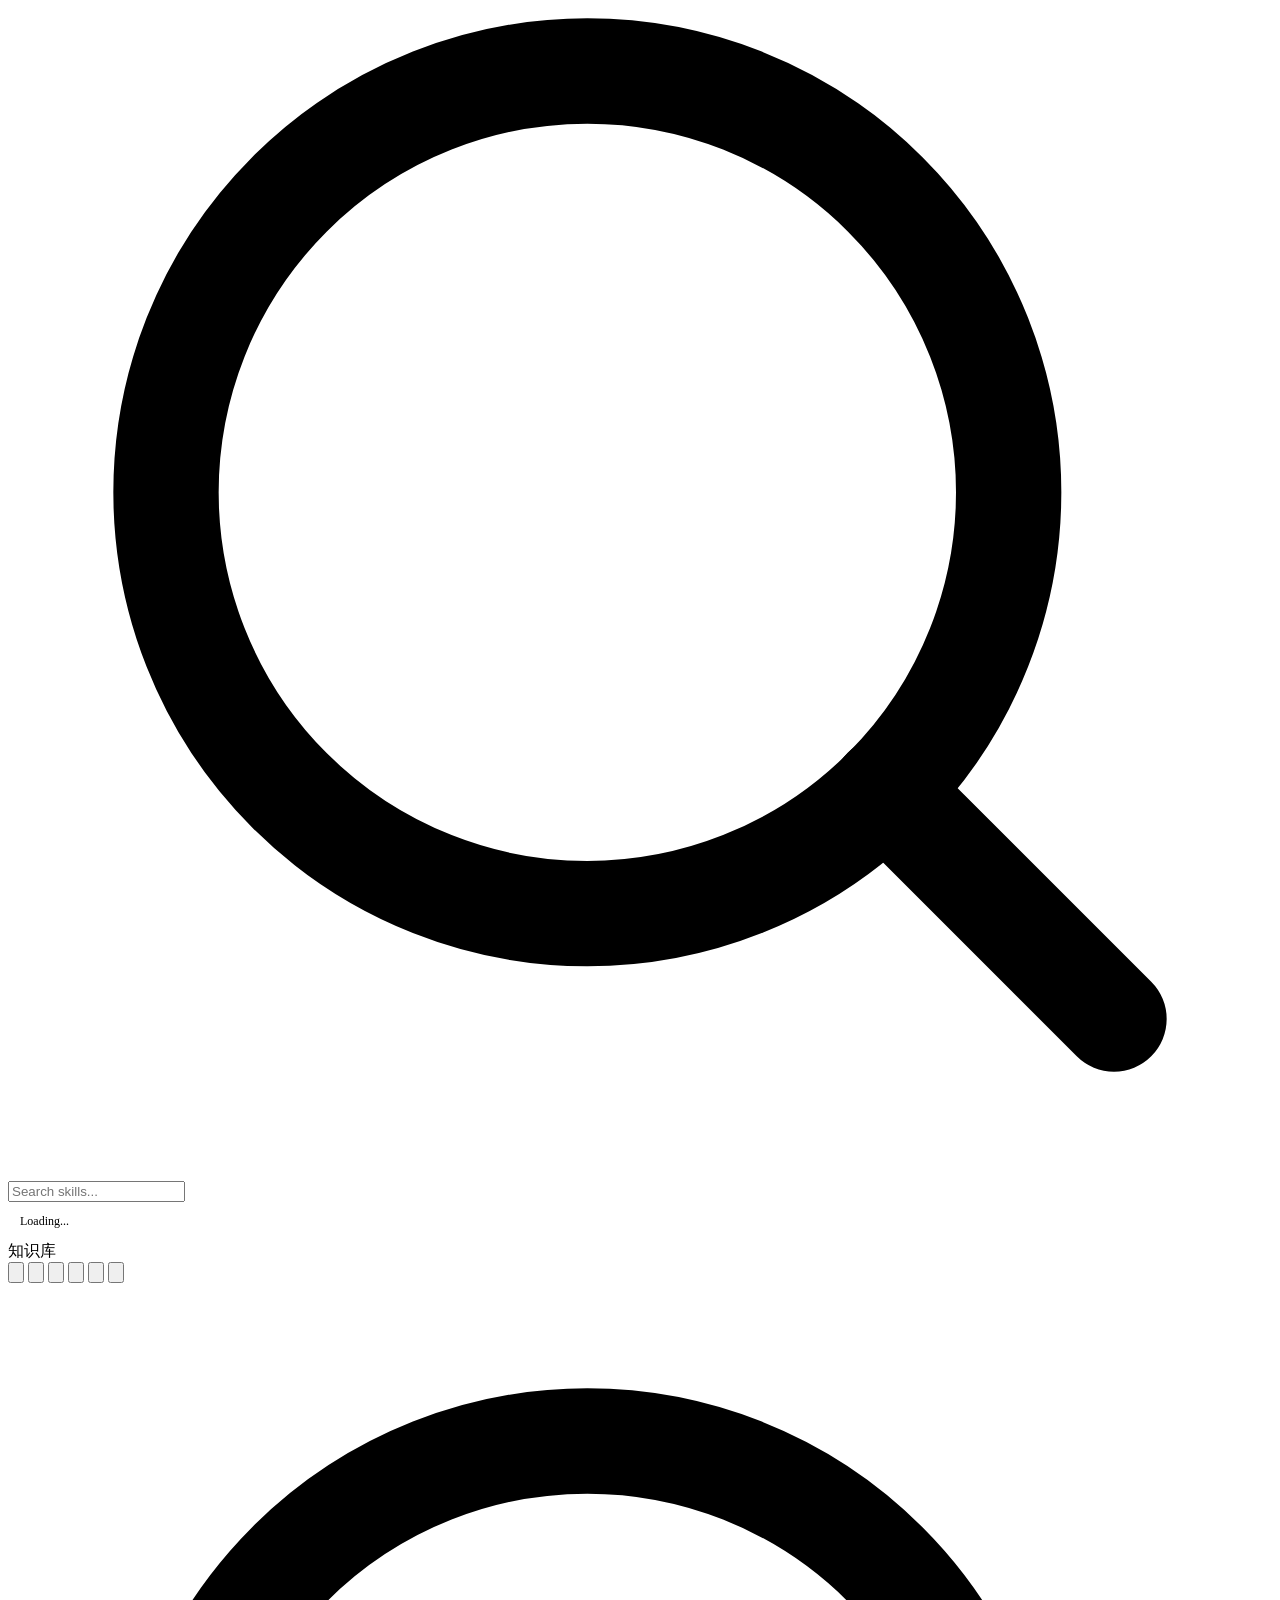
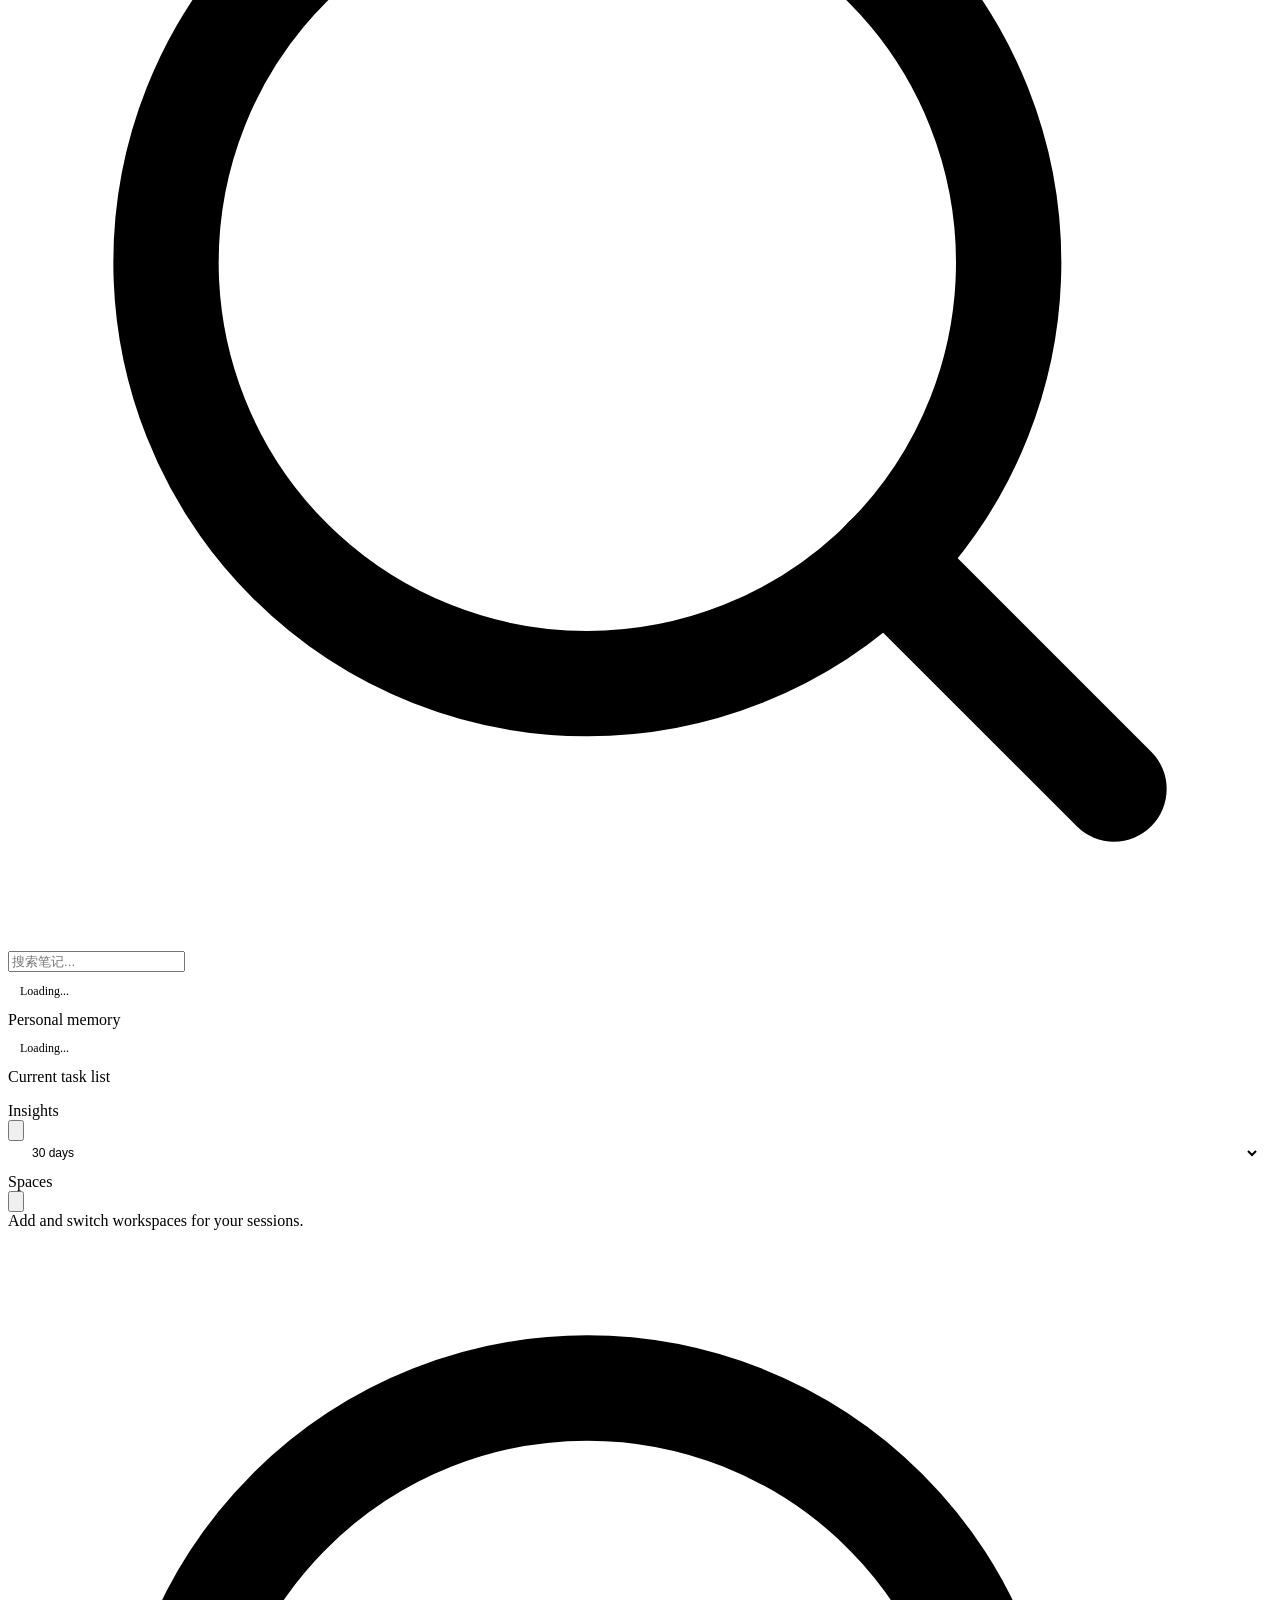
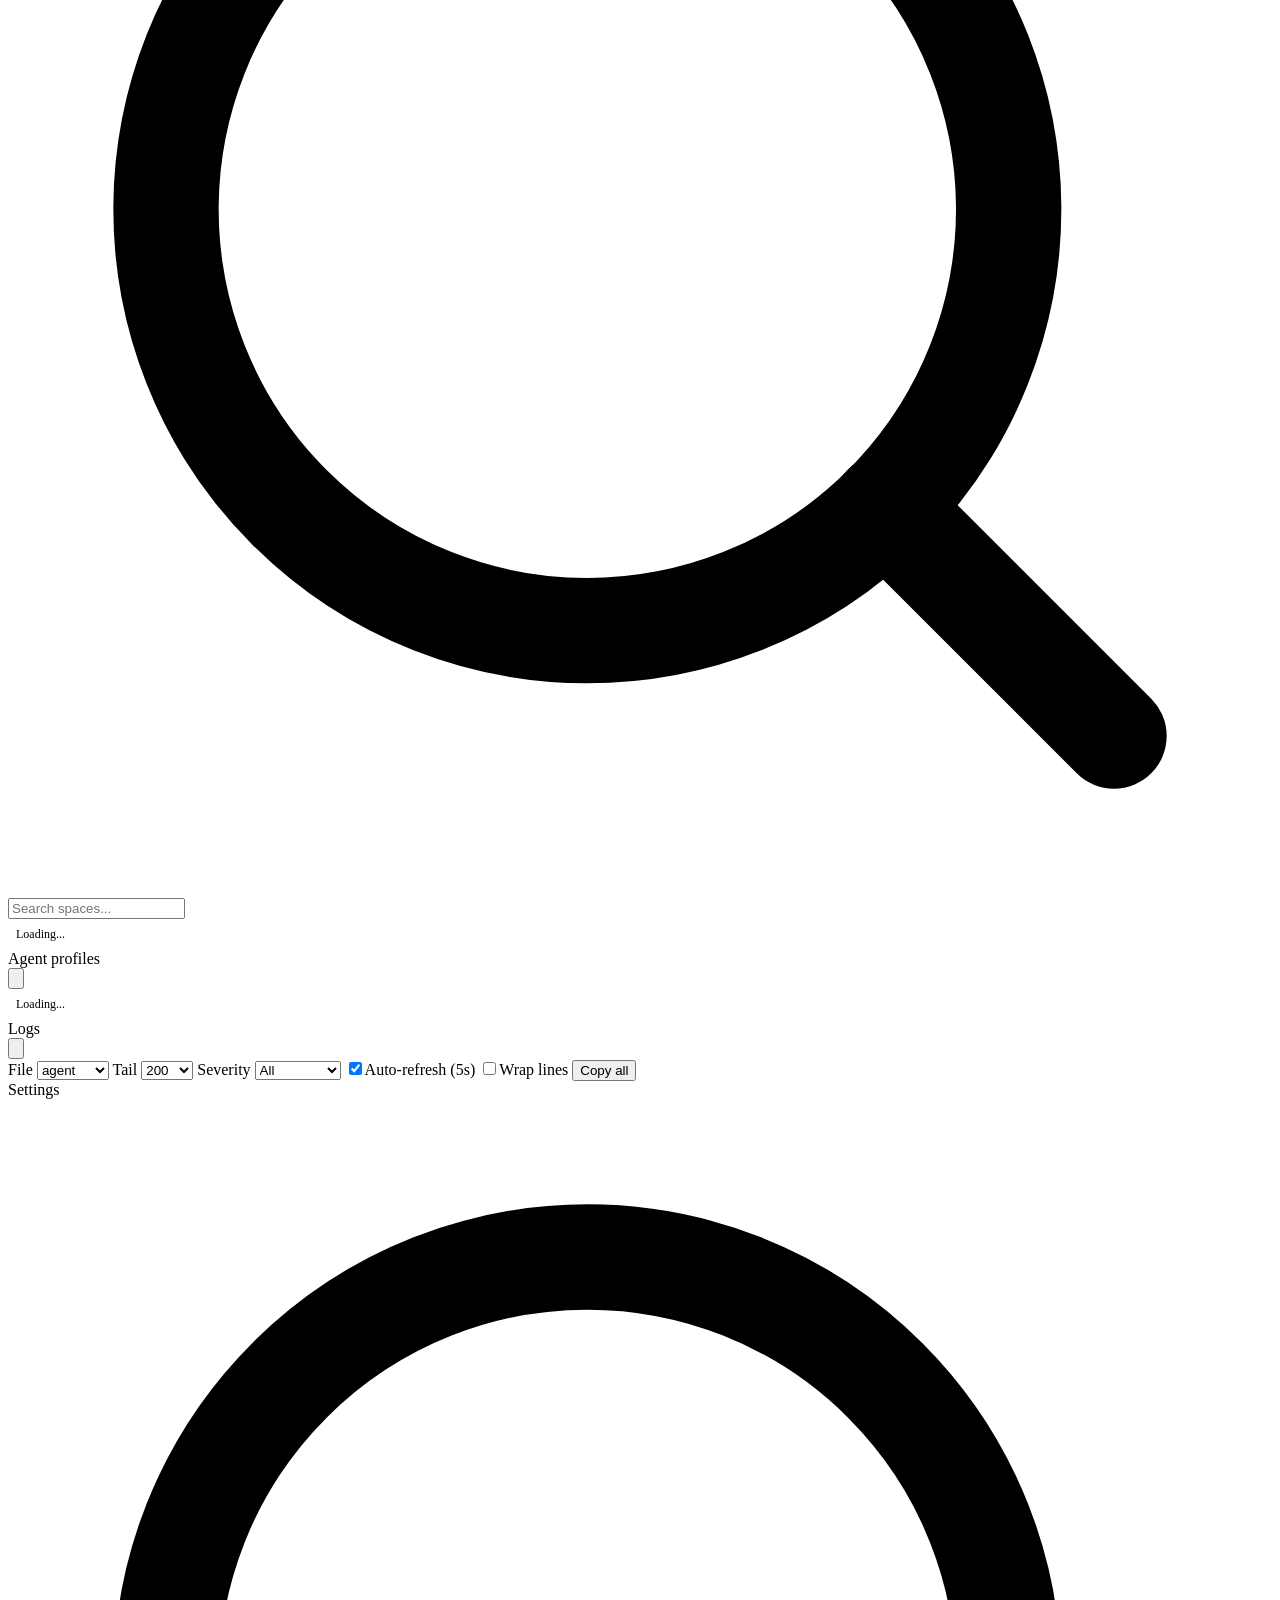
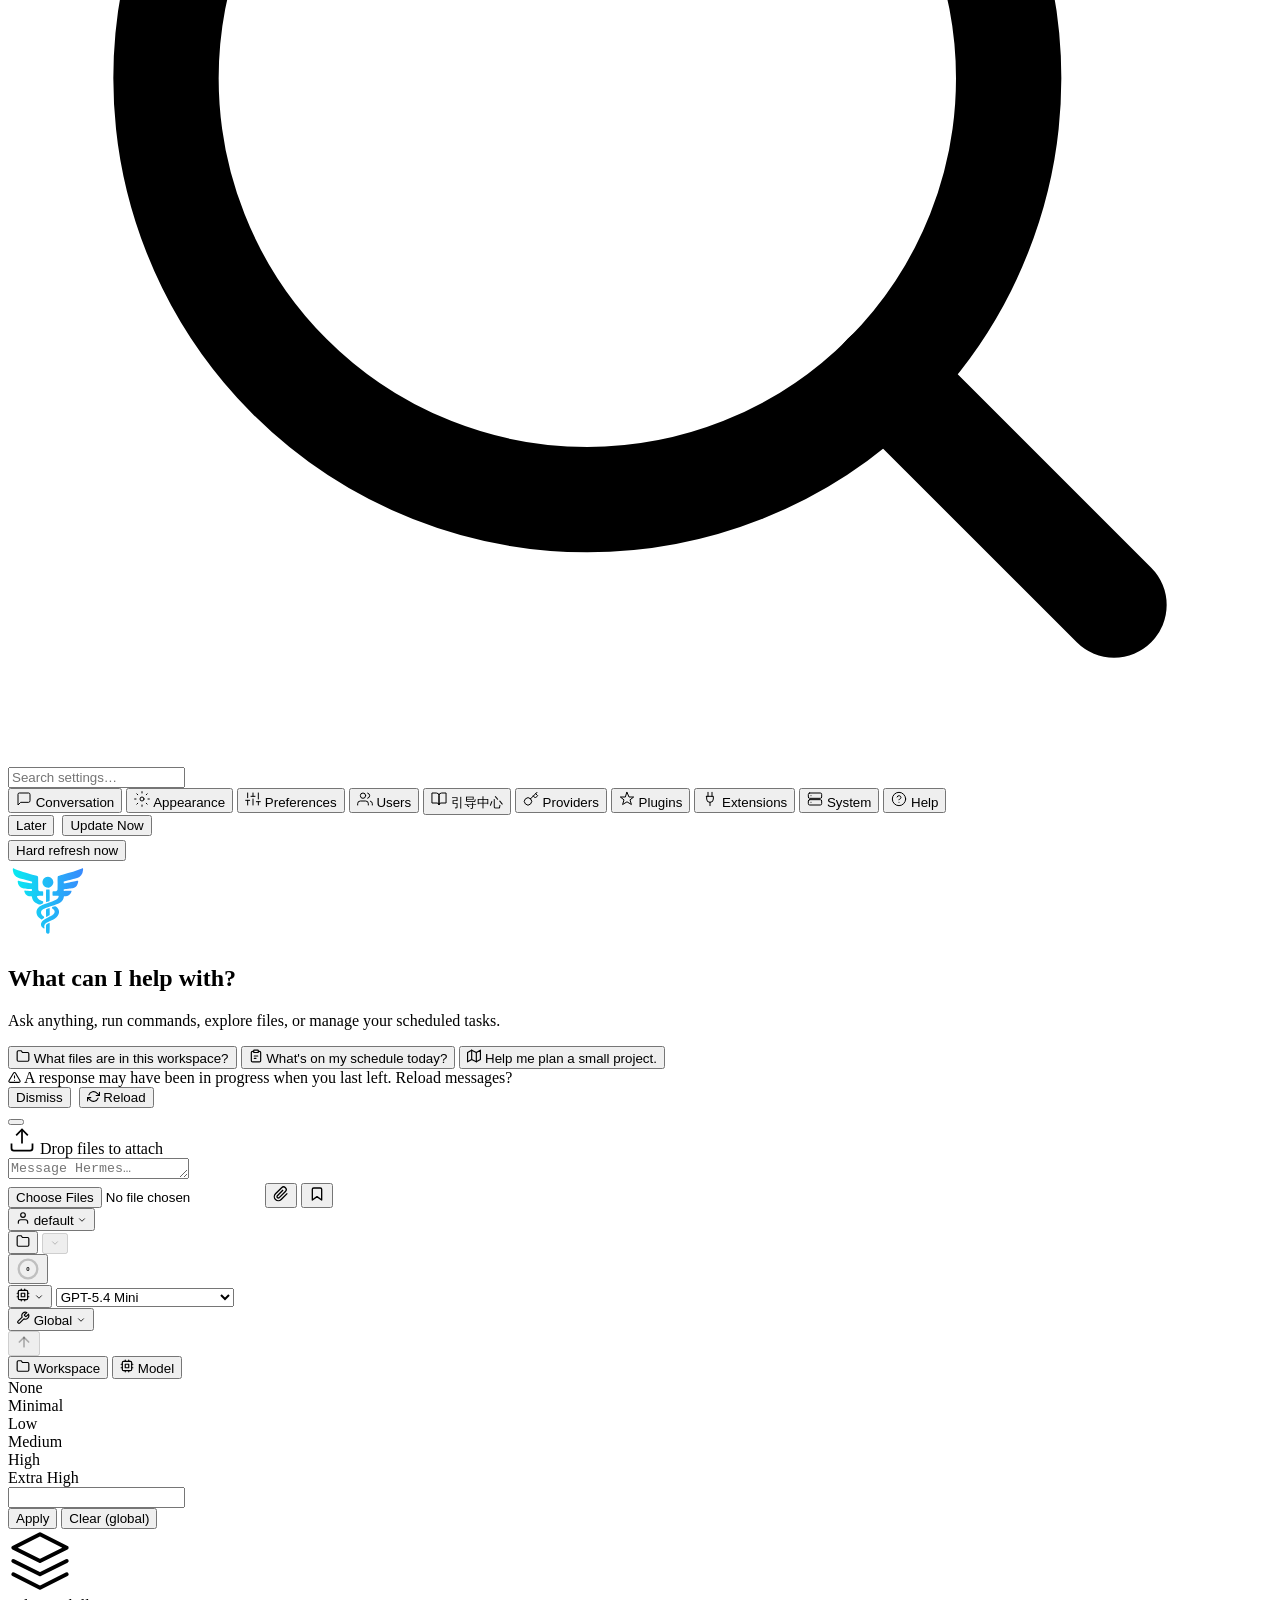
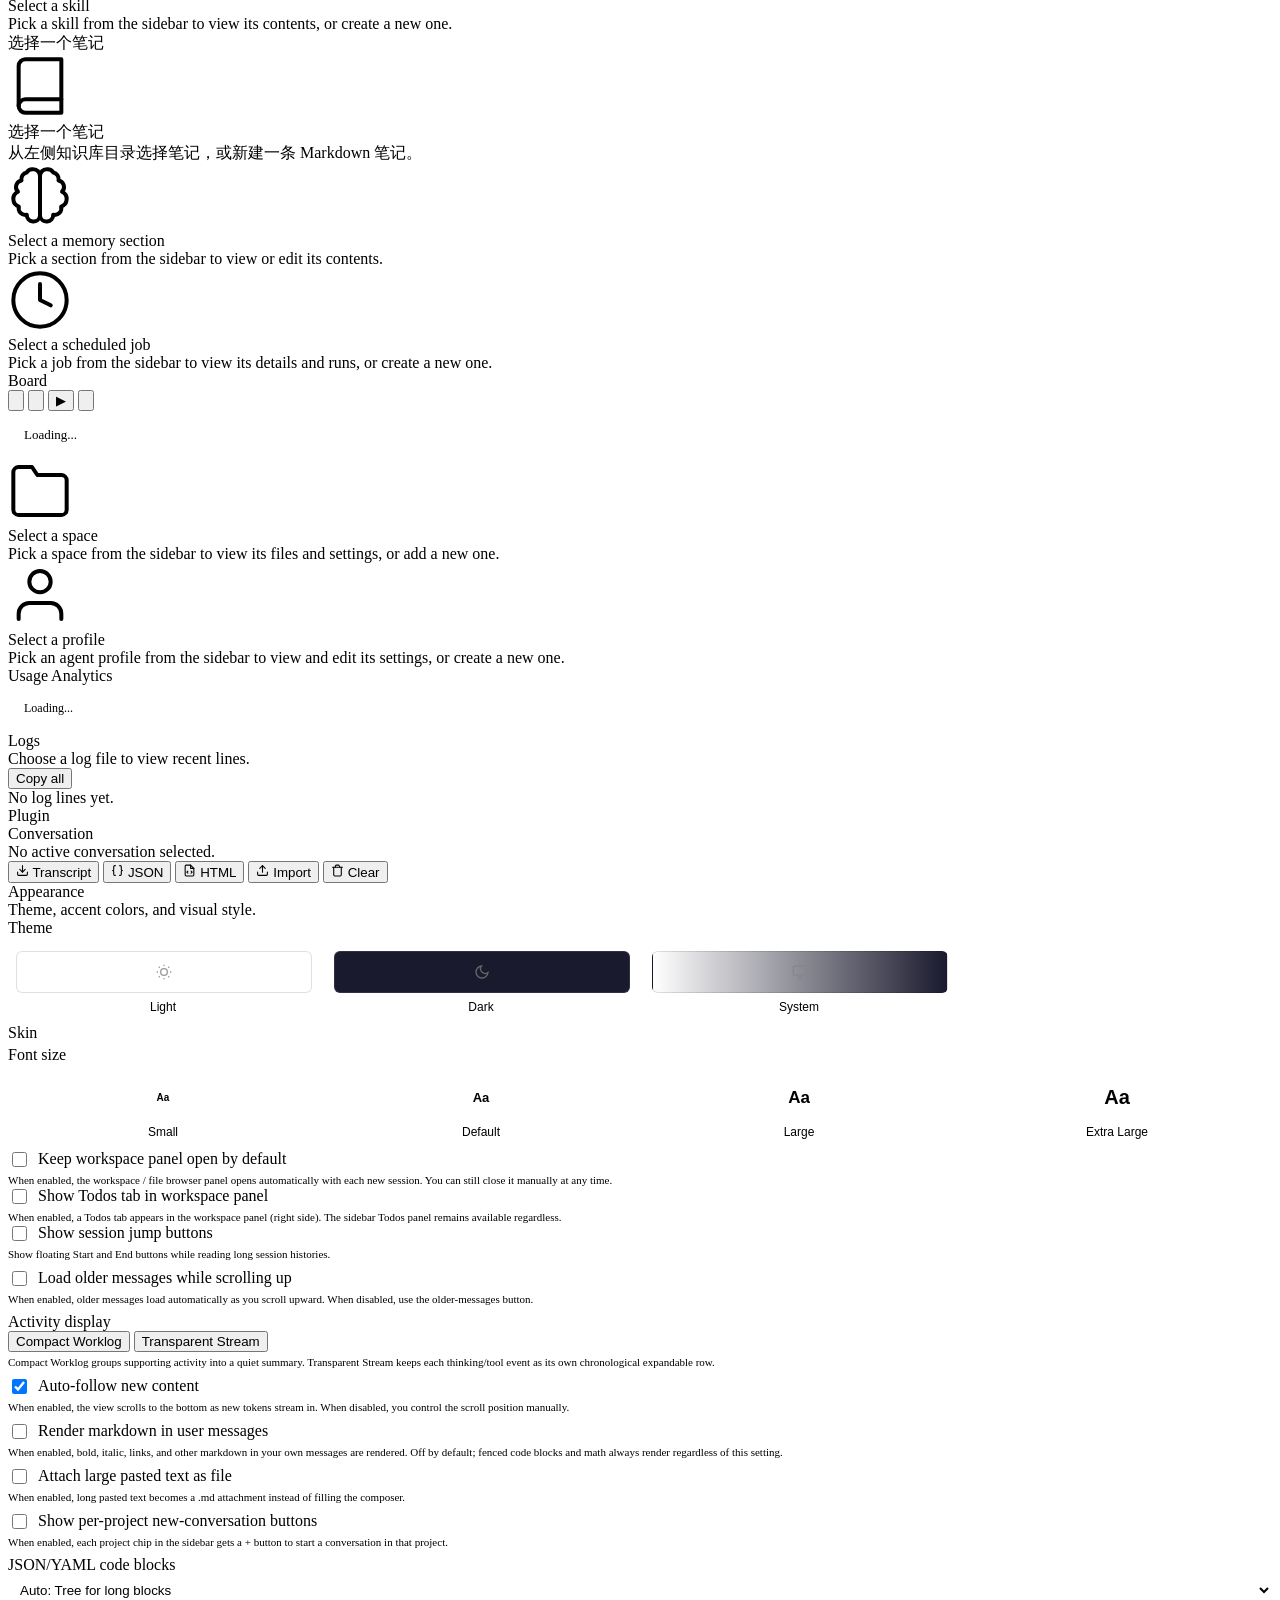
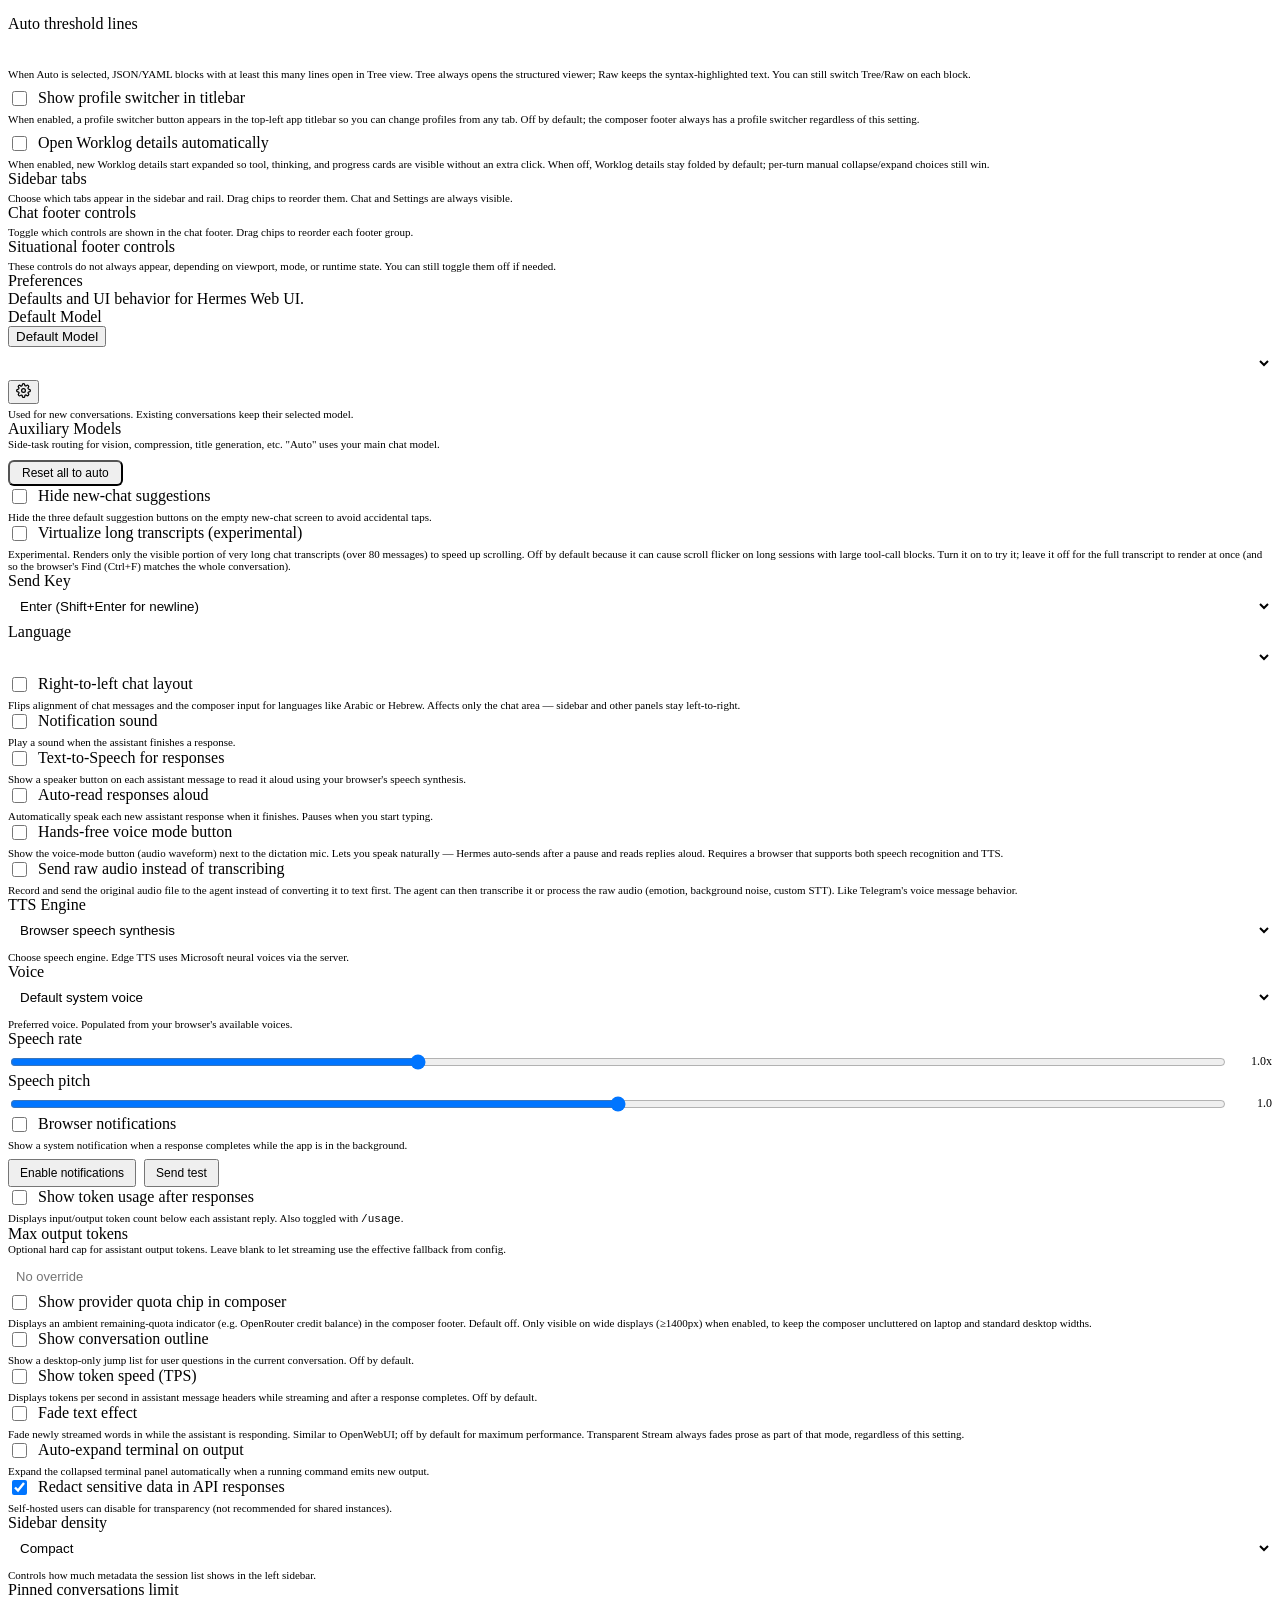
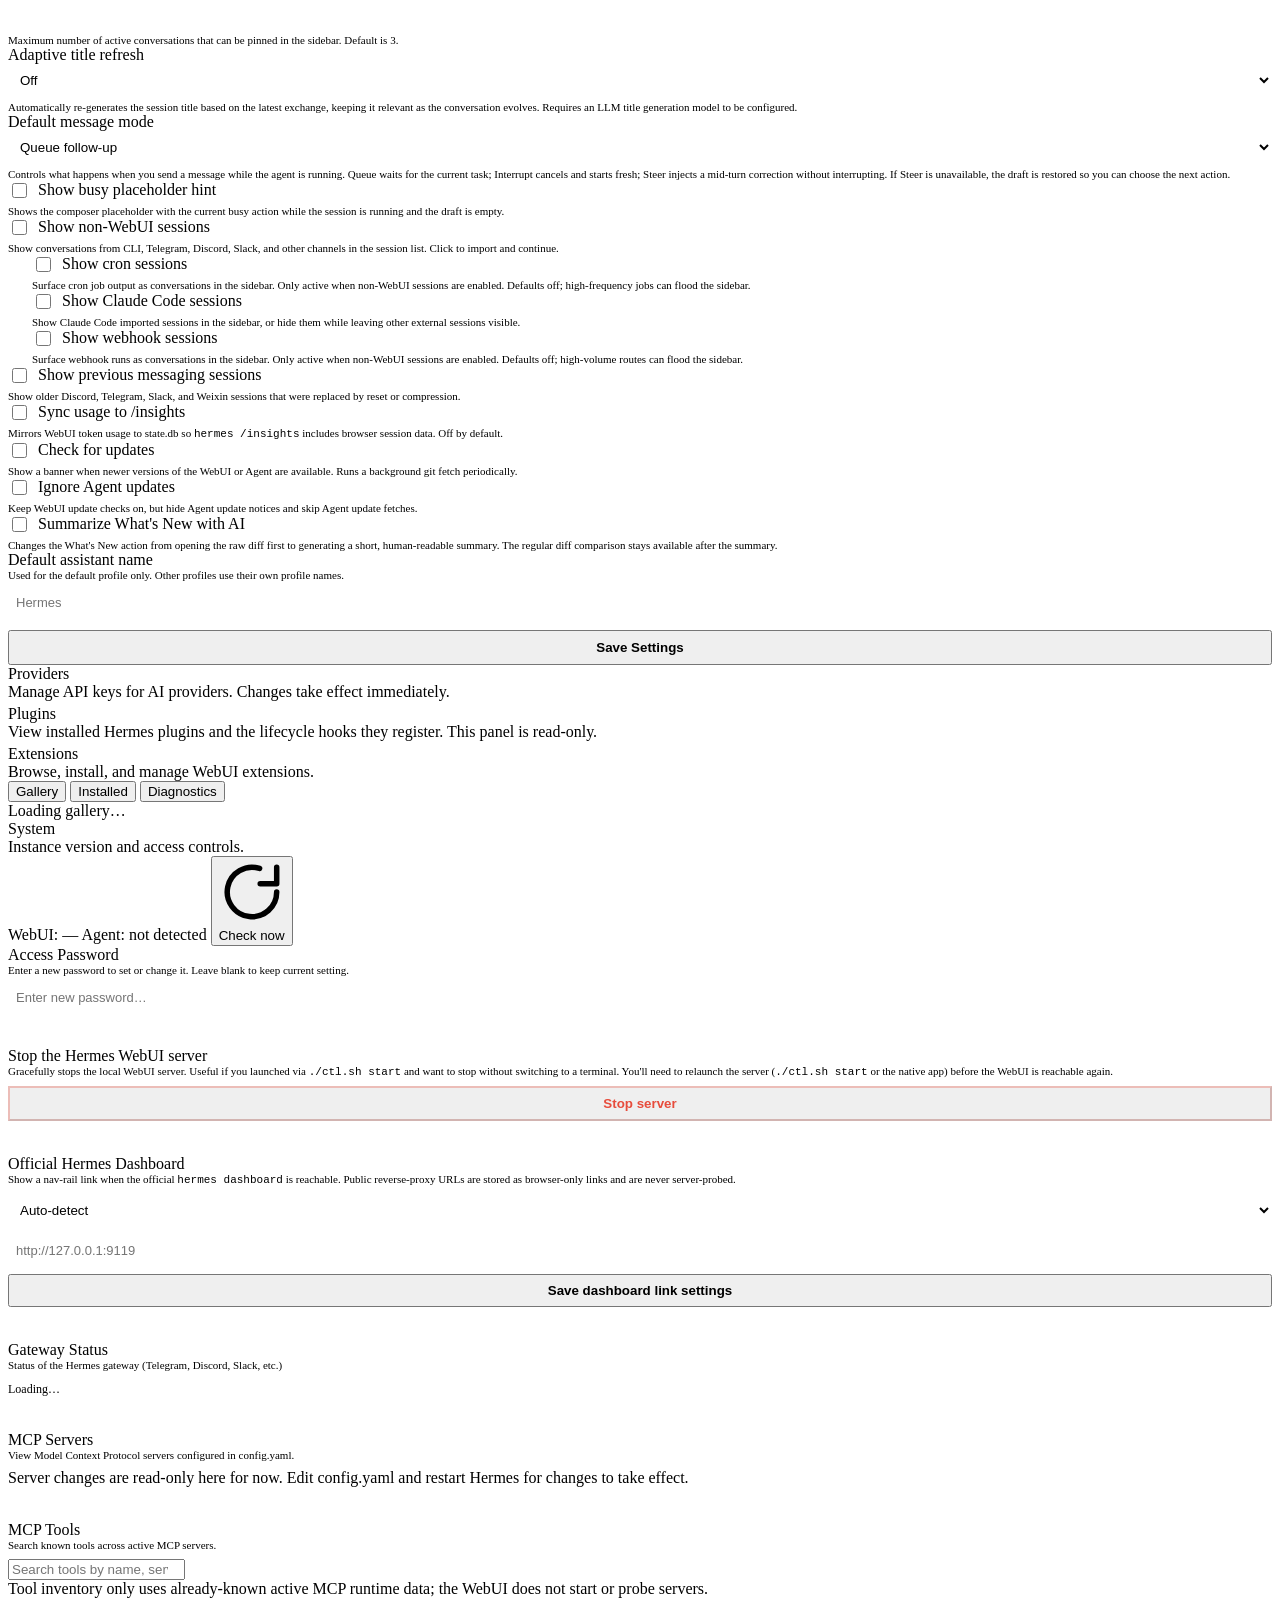
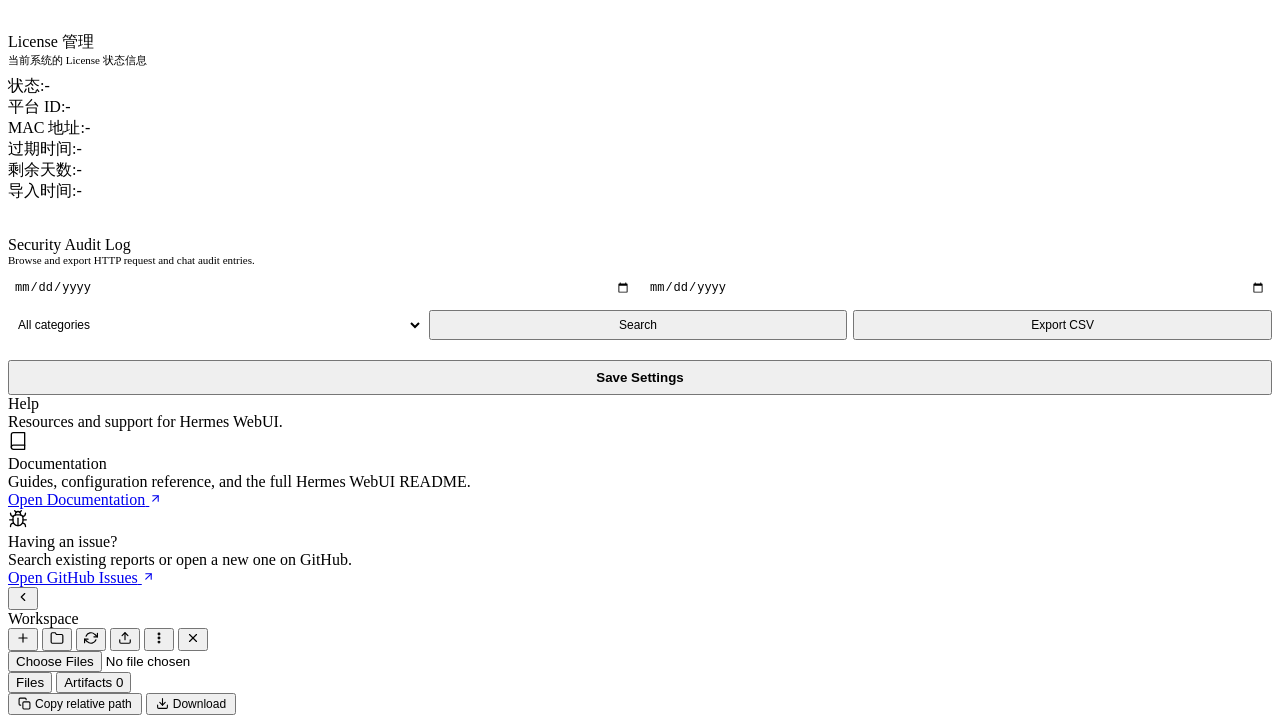
==== commit 01af4aac: "fix(workspace): 修复空会话文件树RBAC加载 - 后端统一 workspace 文件浏览/写操作的请求级 RBAC 校验，支持 /api/list、/api/file、/api/fil" ====
--- a/static/index.html
+++ b/static/index.html
@@ -206,7 +206,6 @@
     <button class="rail-btn nav-tab has-tooltip" data-panel="skills" onclick="switchPanel('skills',{fromRailClick:true})" data-tooltip="Skills" data-i18n-title="tab_skills" aria-label="Skills"><svg width="20" height="20" viewBox="0 0 24 24" fill="none" stroke="currentColor" stroke-width="1.5" stroke-linecap="round" stroke-linejoin="round" aria-hidden="true"><path d="M12 2L2 7l10 5 10-5-10-5z"/><path d="M2 17l10 5 10-5"/><path d="M2 12l10 5 10-5"/></svg></button>
     <button class="rail-btn nav-tab has-tooltip" data-panel="knowledge" onclick="switchPanel('knowledge',{fromRailClick:true})" data-tooltip="知识库" aria-label="知识库"><svg width="20" height="20" viewBox="0 0 24 24" fill="none" stroke="currentColor" stroke-width="1.5" stroke-linecap="round" stroke-linejoin="round" aria-hidden="true"><path d="M4 19.5A2.5 2.5 0 0 1 6.5 17H20"/><path d="M4 4.5A2.5 2.5 0 0 1 6.5 2H20v20H6.5A2.5 2.5 0 0 1 4 19.5z"/></svg></button>
     <button class="rail-btn nav-tab has-tooltip" data-panel="memory" onclick="switchPanel('memory',{fromRailClick:true})" data-tooltip="Memory" data-i18n-title="tab_memory" aria-label="Memory"><svg width="20" height="20" viewBox="0 0 24 24" fill="none" stroke="currentColor" stroke-width="1.5" stroke-linecap="round" stroke-linejoin="round" aria-hidden="true"><path d="M9.5 2A2.5 2.5 0 0 1 12 4.5v15a2.5 2.5 0 0 1-4.96-.44 2.5 2.5 0 0 1-2.96-3.08 3 3 0 0 1-.34-5.58 2.5 2.5 0 0 1 1.32-4.24 2.5 2.5 0 0 1 1.98-3A2.5 2.5 0 0 1 9.5 2z"/><path d="M14.5 2A2.5 2.5 0 0 0 12 4.5v15a2.5 2.5 0 0 0 4.96-.44 2.5 2.5 0 0 0 2.96-3.08 3 3 0 0 0 .34-5.58 2.5 2.5 0 0 0-1.32-4.24 2.5 2.5 0 0 0-1.98-3A2.5 2.5 0 0 0 14.5 2z"/></svg></button>
-    <button class="rail-btn nav-tab has-tooltip" id="graph-nav-btn" data-panel="graph" onclick="switchPanel('graph',{fromRailClick:true})" data-tooltip="Graph" data-i18n-title="tab_graph" aria-label="Graph"><svg width="20" height="20" viewBox="0 0 24 24" fill="none" stroke="currentColor" stroke-width="1.5" stroke-linecap="round" stroke-linejoin="round" aria-hidden="true"><line x1="6" y1="3" x2="6" y2="15"/><circle cx="18" cy="6" r="3"/><circle cx="6" cy="18" r="3"/><path d="M18 9a9 9 0 0 1-9 9"/></svg></button>
     <button class="rail-btn nav-tab has-tooltip" data-panel="workspaces" onclick="switchPanel('workspaces',{fromRailClick:true})" data-tooltip="Spaces" data-i18n-title="tab_workspaces" aria-label="Spaces"><svg width="20" height="20" viewBox="0 0 24 24" fill="none" stroke="currentColor" stroke-width="1.5" stroke-linecap="round" stroke-linejoin="round" aria-hidden="true"><path d="M22 19a2 2 0 0 1-2 2H4a2 2 0 0 1-2-2V5a2 2 0 0 1 2-2h5l2 3h9a2 2 0 0 1 2 2z"/></svg></button>
     <button class="rail-btn nav-tab has-tooltip" data-panel="profiles" onclick="switchPanel('profiles',{fromRailClick:true})" data-tooltip="Agent profiles" data-i18n-title="tab_profiles" aria-label="Agent profiles"><svg width="18" height="18" viewBox="0 0 24 24" fill="none" stroke="currentColor" stroke-width="1.5" stroke-linecap="round" stroke-linejoin="round"><path d="M20 21v-2a4 4 0 0 0-4-4H8a4 4 0 0 0-4 4v2"/><circle cx="12" cy="7" r="4"/></svg></button>
     <button class="rail-btn nav-tab has-tooltip" data-panel="todos" onclick="switchPanel('todos',{fromRailClick:true})" data-tooltip="Current task list" data-i18n-title="tab_todos" aria-label="Todos"><svg width="20" height="20" viewBox="0 0 24 24" fill="none" stroke="currentColor" stroke-width="1.5" stroke-linecap="round" stroke-linejoin="round" aria-hidden="true"><rect x="3" y="5" width="6" height="6" rx="1"/><path d="m3 17 2 2 4-4"/><path d="M13 6h8"/><path d="M13 12h8"/><path d="M13 18h8"/></svg></button>
@@ -227,7 +226,6 @@
       <button class="nav-tab has-tooltip has-tooltip--bottom" data-panel="skills" data-label="Skills" onclick="switchPanel('skills',{fromRailClick:true})" data-tooltip="Skills" data-i18n-title="tab_skills"><svg width="18" height="18" viewBox="0 0 24 24" fill="none" stroke="currentColor" stroke-width="2" stroke-linecap="round" stroke-linejoin="round" aria-hidden="true"><path d="M12 2L2 7l10 5 10-5-10-5z"/><path d="M2 17l10 5 10-5"/><path d="M2 12l10 5 10-5"/></svg></button>
       <button class="nav-tab has-tooltip has-tooltip--bottom" data-panel="knowledge" data-label="知识库" onclick="switchPanel('knowledge',{fromRailClick:true})" data-tooltip="知识库"><svg width="18" height="18" viewBox="0 0 24 24" fill="none" stroke="currentColor" stroke-width="2" stroke-linecap="round" stroke-linejoin="round" aria-hidden="true"><path d="M4 19.5A2.5 2.5 0 0 1 6.5 17H20"/><path d="M4 4.5A2.5 2.5 0 0 1 6.5 2H20v20H6.5A2.5 2.5 0 0 1 4 19.5z"/></svg></button>
       <button class="nav-tab has-tooltip has-tooltip--bottom" data-panel="memory" data-label="Memory" onclick="switchPanel('memory',{fromRailClick:true})" data-tooltip="Memory" data-i18n-title="tab_memory"><svg width="18" height="18" viewBox="0 0 24 24" fill="none" stroke="currentColor" stroke-width="2" stroke-linecap="round" stroke-linejoin="round" aria-hidden="true"><path d="M9.5 2A2.5 2.5 0 0 1 12 4.5v15a2.5 2.5 0 0 1-4.96-.44 2.5 2.5 0 0 1-2.96-3.08 3 3 0 0 1-.34-5.58 2.5 2.5 0 0 1 1.32-4.24 2.5 2.5 0 0 1 1.98-3A2.5 2.5 0 0 1 9.5 2z"/><path d="M14.5 2A2.5 2.5 0 0 0 12 4.5v15a2.5 2.5 0 0 0 4.96-.44 2.5 2.5 0 0 0 2.96-3.08 3 3 0 0 0 .34-5.58 2.5 2.5 0 0 0-1.32-4.24 2.5 2.5 0 0 0-1.98-3A2.5 2.5 0 0 0 14.5 2z"/></svg></button>
-      <button class="nav-tab has-tooltip has-tooltip--bottom" id="graph-nav-btn-mobile" data-panel="graph" data-label="Graph" onclick="switchPanel('graph',{fromRailClick:true})" data-tooltip="Graph" data-i18n-title="tab_graph"><svg width="18" height="18" viewBox="0 0 24 24" fill="none" stroke="currentColor" stroke-width="2" stroke-linecap="round" stroke-linejoin="round" aria-hidden="true"><line x1="6" y1="3" x2="6" y2="15"/><circle cx="18" cy="6" r="3"/><circle cx="6" cy="18" r="3"/><path d="M18 9a9 9 0 0 1-9 9"/></svg></button>
       <button class="nav-tab has-tooltip has-tooltip--bottom" data-panel="workspaces" data-label="Spaces" onclick="switchPanel('workspaces',{fromRailClick:true})" data-tooltip="Spaces" data-i18n-title="tab_workspaces"><svg width="18" height="18" viewBox="0 0 24 24" fill="none" stroke="currentColor" stroke-width="2" stroke-linecap="round" stroke-linejoin="round" aria-hidden="true"><path d="M22 19a2 2 0 0 1-2 2H4a2 2 0 0 1-2-2V5a2 2 0 0 1 2-2h5l2 3h9a2 2 0 0 1 2 2z"/></svg></button>
       <button class="nav-tab has-tooltip has-tooltip--bottom" data-panel="profiles" data-label="Profiles" onclick="switchPanel('profiles',{fromRailClick:true})" data-tooltip="Agent profiles" data-i18n-title="tab_profiles"><svg width="16" height="16" viewBox="0 0 24 24" fill="none" stroke="currentColor" stroke-width="2" stroke-linecap="round" stroke-linejoin="round"><path d="M20 21v-2a4 4 0 0 0-4-4H8a4 4 0 0 0-4 4v2"/><circle cx="12" cy="7" r="4"/></svg></button>
       <button class="nav-tab has-tooltip has-tooltip--bottom" data-panel="todos" data-label="Todos" onclick="switchPanel('todos',{fromRailClick:true})" data-tooltip="Current task list" data-i18n-title="tab_todos"><svg width="18" height="18" viewBox="0 0 24 24" fill="none" stroke="currentColor" stroke-width="2" stroke-linecap="round" stroke-linejoin="round" aria-hidden="true"><rect x="3" y="5" width="6" height="6" rx="1"/><path d="m3 17 2 2 4-4"/><path d="M13 6h8"/><path d="M13 12h8"/><path d="M13 18h8"/></svg></button>
@@ -330,183 +328,6 @@
         <span data-i18n="personal_memory">Personal memory</span>
       </div>
       <div class="side-menu" id="memoryPanel"><div style="padding:12px;color:var(--muted);font-size:12px" data-i18n="loading">Loading...</div></div>
-    </div>
-    <!-- Graph panel -->
-    <div class="panel-view" id="panelGraph" hidden>
-      <div class="graph-tabs graph-tabs-with-title" role="tablist">
-        <button class="graph-tab active" data-view="graph" role="tab" aria-selected="true">
-          <svg viewBox="0 0 24 24" fill="none" stroke="currentColor" stroke-width="2"><circle cx="6" cy="6" r="3"/><circle cx="18" cy="6" r="3"/><circle cx="12" cy="18" r="3"/><line x1="8.5" y1="7.5" x2="11" y2="15"/><line x1="15.5" y1="7.5" x2="13" y2="15"/><line x1="9" y1="6" x2="15" y2="6"/></svg>
-          <span data-i18n="graph_view_graph">Graph</span>
-        </button>
-        <button class="graph-tab" data-view="table" role="tab" aria-selected="false">
-          <svg viewBox="0 0 24 24" fill="none" stroke="currentColor" stroke-width="2"><rect x="3" y="3" width="18" height="18" rx="2"/><line x1="3" y1="9" x2="21" y2="9"/><line x1="3" y1="15" x2="21" y2="15"/><line x1="9" y1="3" x2="9" y2="21"/><line x1="15" y1="3" x2="15" y2="21"/></svg>
-          <span data-i18n="graph_view_table">Table</span>
-        </button>
-        <button class="graph-tab" data-view="json" role="tab" aria-selected="false">
-          <svg viewBox="0 0 24 24" fill="none" stroke="currentColor" stroke-width="2"><polyline points="16 18 22 12 16 6"/><polyline points="8 6 2 12 8 18"/></svg>
-          <span data-i18n="graph_view_json">JSON</span>
-        </button>
-        <div class="graph-search-wrap">
-          <svg class="sidebar-search-icon" viewBox="0 0 24 24" fill="none" stroke="currentColor" stroke-width="2" stroke-linecap="round" stroke-linejoin="round"><circle cx="11" cy="11" r="8"/><path d="M21 21l-4.35-4.35"/></svg>
-          <input id="graphSearchInput" placeholder="Search nodes..." data-i18n-placeholder="graph_search_placeholder" autocomplete="off">
-          <div class="graph-search-dropdown" id="graphSearchDropdown" hidden></div>
-        </div>
-        <div class="graph-title-actions">
-          <span class="graph-backend-badge" id="graphBackendBadge" hidden></span>
-          <button class="graph-title-btn has-tooltip" id="graphSeedBtn" data-i18n-tooltip="graph_load_sample" data-tooltip="Load sample data" aria-label="Load sample data" type="button">
-            <svg viewBox="0 0 24 24" fill="none" stroke="currentColor" stroke-width="2" stroke-linecap="round" stroke-linejoin="round"><path d="M21 15v4a2 2 0 0 1-2 2H5a2 2 0 0 1-2-2v-4"/><polyline points="17 8 12 3 7 8"/><line x1="12" y1="3" x2="12" y2="15"/></svg>
-          </button>
-          <button class="graph-title-btn has-tooltip" id="graphRefreshBtn" data-i18n-tooltip="graph_refresh" data-tooltip="Refresh" aria-label="Refresh" type="button">
-            <svg viewBox="0 0 24 24" fill="none" stroke="currentColor" stroke-width="2" stroke-linecap="round" stroke-linejoin="round"><polyline points="23 4 23 10 17 10"/><path d="M20.49 15a9 9 0 1 1-2.12-9.36L23 10"/></svg>
-          </button>
-          <button class="graph-title-btn has-tooltip" id="graphDictBtn" data-i18n-tooltip="graph_dict_btn" title="Dictionary" aria-label="Dictionary" type="button">
-            <svg viewBox="0 0 24 24" fill="none" stroke="currentColor" stroke-width="2" stroke-linecap="round" stroke-linejoin="round"><path d="M4 19.5A2.5 2.5 0 0 1 6.5 17H20"/><path d="M6.5 2H20v20H6.5A2.5 2.5 0 0 1 4 19.5v-15A2.5 2.5 0 0 1 6.5 2z"/><line x1="8" y1="7" x2="16" y2="7"/><line x1="8" y1="11" x2="14" y2="11"/></svg>
-          </button>
-        </div>
-      </div>
-
-      <div class="graph-body">
-        <div class="graph-body-views">
-          <div class="graph-view graph-view-graph active" data-view="graph">
-            <div class="graph-canvas" id="graphCanvas">
-              <div class="graph-chain-toolbar" id="graphChainToolbar" hidden>
-                <div class="graph-chain-toolbar-head">
-                  <span class="graph-chain-toolbar-badge">全链路</span>
-                  <span class="graph-chain-toolbar-root" id="graphChainRootName">--</span>
-                </div>
-                <div class="graph-chain-toolbar-controls">
-                  <div class="graph-chain-group">
-                    <span class="graph-chain-group-label">深度</span>
-                    <button class="graph-chain-btn" data-depth="1" type="button" title="1 层邻居">1</button>
-                    <button class="graph-chain-btn" data-depth="2" type="button" title="2 层邻居">2</button>
-                    <button class="graph-chain-btn active" data-depth="3" type="button" title="3 层邻居（默认）">3</button>
-                    <button class="graph-chain-btn" data-depth="5" type="button" title="5 层邻居">5</button>
-                    <button class="graph-chain-btn" data-depth="0" type="button" title="BFS 直到 frontier 为空（最多 500 节点）">全部</button>
-                  </div>
-                  <div class="graph-chain-group">
-                    <span class="graph-chain-group-label">方向</span>
-                    <button class="graph-chain-btn active" data-dir="both" type="button" title="双向：上游 + 下游">双向</button>
-                    <button class="graph-chain-btn" data-dir="out" type="button" title="下游：依赖 / 节点指向">下游</button>
-                    <button class="graph-chain-btn" data-dir="in" type="button" title="上游：被依赖 / 指向节点">上游</button>
-                  </div>
-                </div>
-                <div class="graph-chain-toolbar-tail">
-                  <span class="graph-chain-summary" id="graphChainSummary">--</span>
-                  <button class="graph-chain-close" id="graphChainClose" type="button" title="返回全图" aria-label="关闭全链路">✕</button>
-                </div>
-              </div>
-              <div class="graph-hint graph-hint-floating" id="graphHintBanner">
-                <span class="graph-hint-title">操作提示</span>
-                <span class="graph-hint-text">单击 → 详情 · 双击 → 全链路视图（深度/方向可调）</span>
-                <button class="graph-hint-close" type="button" title="关闭提示" aria-label="关闭">×</button>
-              </div>
-            </div>
-            <div class="graph-empty-state" id="graphEmptyState" hidden>
-              <div class="graph-empty-icon">📊</div>
-              <h3 data-i18n="graph_empty_title">Graph is empty</h3>
-              <p data-i18n="graph_empty_desc">Backend is Mock mode with no data. Load a sample operations graph (Host / Service / Incident / Runbook) to get started.</p>
-              <div class="graph-empty-actions">
-                <button class="btn btn-primary" id="graphEmptySeedBtn" data-i18n="graph_load_sample">Load sample data</button>
-                <button class="btn btn-secondary" id="graphEmptyCreateBtn" data-i18n="graph_create_first">Create first node</button>
-              </div>
-            </div>
-            <div class="graph-floating-toolbar">
-              <button class="graph-fab" data-action="fit" data-i18n-tooltip="graph_fab_fit" data-tooltip="Fit">⤢</button>
-              <button class="graph-fab" data-action="zoom-in" data-i18n-tooltip="graph_fab_zoom_in" data-tooltip="Zoom in">+</button>
-              <button class="graph-fab" data-action="zoom-out" data-i18n-tooltip="graph_fab_zoom_out" data-tooltip="Zoom out">−</button>
-              <button class="graph-fab" data-action="layout" data-i18n-tooltip="graph_fab_layout" data-tooltip="Layout">⊕</button>
-              <button class="graph-fab" data-action="clear-filter" data-i18n-tooltip="graph_fab_clear" data-tooltip="Clear filter" id="graphFabClearFilter" hidden>×</button>
-            </div>
-          </div>
-          <div class="graph-view graph-view-table" data-view="table" hidden>
-            <div class="graph-subtabs">
-              <button class="graph-subtab active" data-table="nodes" data-i18n="graph_table_nodes">Nodes</button>
-              <button class="graph-subtab" data-table="relationships" data-i18n="graph_table_rels">Relationships</button>
-            </div>
-            <div class="graph-table-wrap">
-              <table class="graph-table" id="graphTableNodes">
-                <thead><tr><th data-i18n="graph_table_headers_id">ID</th><th data-i18n="graph_table_headers_labels">Labels</th><th data-i18n="graph_table_headers_name">Name</th><th data-i18n="graph_table_headers_actions">Actions</th></tr></thead>
-                <tbody></tbody>
-              </table>
-              <table class="graph-table" id="graphTableRels" hidden>
-                <thead><tr><th data-i18n="graph_table_headers_id">ID</th><th data-i18n="graph_table_headers_type">Type</th><th data-i18n="graph_table_headers_start">Start</th><th data-i18n="graph_table_headers_end">End</th><th data-i18n="graph_table_headers_actions">Actions</th></tr></thead>
-                <tbody></tbody>
-              </table>
-            </div>
-          </div>
-          <div class="graph-view graph-view-json" data-view="json" hidden>
-            <div class="graph-json-tree" id="graphJsonTree"></div>
-            <div class="graph-json-detail" id="graphJsonDetail">
-              <div class="graph-json-empty" data-i18n="graph_select_node_or_rel">Select a node or relationship</div>
-            </div>
-          </div>
-        </div>
-        <aside class="graph-results-overview" id="graphResultsOverview">
-          <div class="graph-overview-content" id="graphOverviewContent">
-            <header class="graph-overview-header" data-i18n="graph_results_overview">Results overview</header>
-            <section class="graph-overview-section">
-              <div class="graph-overview-title" data-i18n="graph_overview_nodes_bilingual">
-                <span class="graph-overview-title-text">节点 (Nodes)</span>
-                <span class="graph-overview-title-right">
-                  <span class="graph-overview-count" id="graphOverviewNodesCount">0</span>
-                </span>
-              </div>
-              <div class="graph-overview-pills" id="graphLabelPills">
-                <button class="graph-pill" data-label="*" type="button">
-                  <span class="graph-pill-name">*</span>
-                  <span class="graph-pill-count" id="graphOverviewAllNodes">0</span>
-                </button>
-              </div>
-            </section>
-            <section class="graph-overview-section">
-              <div class="graph-overview-title" data-i18n="graph_overview_rels_bilingual">
-                关系 (Relationships)
-                <span class="graph-overview-count" id="graphOverviewRelsCount">0</span>
-              </div>
-              <div class="graph-overview-pills" id="graphRelPills">
-                <button class="graph-pill graph-pill--rel" data-rel="*" type="button">
-                  <span class="graph-pill-name">*</span>
-                  <span class="graph-pill-count" id="graphOverviewAllRels">0</span>
-                </button>
-              </div>
-            </section>
-            <section class="graph-overview-section">
-              <div class="graph-overview-title" data-i18n="graph_properties_title_bilingual">
-                属性 (Properties)
-                <span class="graph-overview-count" id="graphPropsCount">0</span>
-              </div>
-              <div class="graph-overview-pills" id="graphPropPills"></div>
-            </section>
-          </div>
-
-          <div class="graph-node-detail" id="graphNodeDetail" hidden>
-            <div class="graph-node-detail-header">
-              <button class="btn-link" id="graphNodeDetailBack">← <span data-i18n="graph_back">Back</span></button>
-              <span class="graph-node-detail-id" id="graphNodeDetailId"></span>
-            </div>
-            <div class="graph-node-detail-labels" id="graphNodeDetailLabels"></div>
-            <div class="graph-node-detail-body">
-              <h4 data-i18n="graph_node_properties">Properties</h4>
-              <div class="graph-node-props" id="graphNodeDetailProps"></div>
-              <h4 data-i18n="graph_node_relationships">Relationships</h4>
-              <div class="graph-node-rels" id="graphNodeDetailRels"></div>
-            </div>
-          </div>
-
-          <button class="graph-overview-toggle" id="graphOverviewToggle"
-                  data-i18n-tooltip="graph_toggle_panel" type="button">◀</button>
-        </aside>
-      </div>
-
-      <div class="graph-status">
-        <span class="graph-status-counts">
-          <span data-i18n="graph_status_nodes">Nodes</span>: <strong id="graphStatusNodes">0</strong>
-          <span data-i18n="graph_status_rels">Relationships</span>: <strong id="graphStatusEdges">0</strong>
-        </span>
-        <span class="graph-status-msg" id="graphStatusMsg"></span>
-      </div>
-
-      <div class="graph-crud-mount" id="graphCrudMount"></div>
     </div>
     <!-- Todo panel -->
     <div class="panel-view" id="panelTodos">
@@ -1963,7 +1784,7 @@
         <button class="panel-icon-btn has-tooltip has-tooltip--bottom" id="btnUpDir" data-tooltip="Parent directory" onclick="navigateUp()" style="display:none"><svg width="14" height="14" viewBox="0 0 24 24" fill="none" stroke="currentColor" stroke-width="2" stroke-linecap="round" stroke-linejoin="round" aria-hidden="true"><line x1="12" y1="19" x2="12" y2="5"/><polyline points="5 12 12 5 19 12"/></svg></button>
         <button class="panel-icon-btn has-tooltip has-tooltip--bottom" id="btnNewFile" data-tooltip="New file" onclick="promptNewFile()"><svg width="14" height="14" viewBox="0 0 24 24" fill="none" stroke="currentColor" stroke-width="2" stroke-linecap="round" stroke-linejoin="round" aria-hidden="true"><line x1="12" y1="5" x2="12" y2="19"/><line x1="5" y1="12" x2="19" y2="12"/></svg></button>
         <button class="panel-icon-btn has-tooltip has-tooltip--bottom" id="btnNewFolder" data-tooltip="New folder" onclick="promptNewFolder()"><svg width="14" height="14" viewBox="0 0 24 24" fill="none" stroke="currentColor" stroke-width="2" stroke-linecap="round" stroke-linejoin="round" aria-hidden="true"><path d="M22 19a2 2 0 0 1-2 2H4a2 2 0 0 1-2-2V5a2 2 0 0 1 2-2h5l2 3h9a2 2 0 0 1 2 2z"/></svg></button>
-        <button class="panel-icon-btn has-tooltip has-tooltip--bottom" id="btnRefreshPanel" data-tooltip="Refresh" onclick="if(S.session)refreshWorkspacePanel()"><svg width="14" height="14" viewBox="0 0 24 24" fill="none" stroke="currentColor" stroke-width="2" stroke-linecap="round" stroke-linejoin="round" aria-hidden="true"><polyline points="23 4 23 10 17 10" /><polyline points="1 20 1 14 7 14" /><path d="M3.51 9a9 9 0 0 1 14.85-3.36L23 10M1 14l4.64 4.36A9 9 0 0 0 20.49 15" /></svg></button>
+        <button class="panel-icon-btn has-tooltip has-tooltip--bottom" id="btnRefreshPanel" data-tooltip="Refresh" onclick="refreshWorkspacePanel()"><svg width="14" height="14" viewBox="0 0 24 24" fill="none" stroke="currentColor" stroke-width="2" stroke-linecap="round" stroke-linejoin="round" aria-hidden="true"><polyline points="23 4 23 10 17 10" /><polyline points="1 20 1 14 7 14" /><path d="M3.51 9a9 9 0 0 1 14.85-3.36L23 10M1 14l4.64 4.36A9 9 0 0 0 20.49 15" /></svg></button>
         <button class="panel-icon-btn has-tooltip has-tooltip--bottom" id="btnUploadWorkspace" data-tooltip="Upload file" onclick="triggerWorkspaceUpload()"><svg width="14" height="14" viewBox="0 0 24 24" fill="none" stroke="currentColor" stroke-width="2" stroke-linecap="round" stroke-linejoin="round" aria-hidden="true"><path d="M21 15v4a2 2 0 0 1-2 2H5a2 2 0 0 1-2-2v-4"/><polyline points="17 8 12 3 7 8"/><line x1="12" y1="3" x2="12" y2="15"/></svg></button>
         <button class="panel-icon-btn has-tooltip has-tooltip--bottom" id="btnWorkspacePrefs" data-tooltip="Workspace options" data-i18n-title="workspace_options" aria-haspopup="true" aria-expanded="false" onclick="toggleWorkspacePrefsMenu(event)"><svg width="14" height="14" viewBox="0 0 24 24" fill="none" stroke="currentColor" stroke-width="2" stroke-linecap="round" stroke-linejoin="round" aria-hidden="true"><circle cx="12" cy="5" r="1.5"/><circle cx="12" cy="12" r="1.5"/><circle cx="12" cy="19" r="1.5"/></svg><span class="workspace-prefs-dot" id="workspacePrefsDot" hidden></span></button>
         <button class="panel-icon-btn close-preview has-tooltip has-tooltip--bottom" id="btnClearPreview" data-tooltip="Close preview"><svg width="14" height="14" viewBox="0 0 24 24" fill="none" stroke="currentColor" stroke-width="2" stroke-linecap="round" stroke-linejoin="round" aria-hidden="true"><line x1="18" y1="6" x2="6" y2="18"/><line x1="6" y1="6" x2="18" y2="18"/></svg></button>
@@ -2063,13 +1884,6 @@
 <script src="static/change_password_dialog.js?v=__WEBUI_VERSION__" defer></script>
 <script src="static/guidance_panel.js?v=__WEBUI_VERSION__" defer></script>
 <script src="static/onboarding.js?v=__WEBUI_VERSION__" defer></script>
-<script src="static/vendor/cytoscape.min.js?v=__WEBUI_VERSION__" defer></script>
-<script src="static/graph_view_graph.js?v=__WEBUI_VERSION__" defer></script>
-<script src="static/graph_view_table.js?v=__WEBUI_VERSION__" defer></script>
-<script src="static/graph_view_json.js?v=__WEBUI_VERSION__" defer></script>
-<script src="static/graph_crud.js?v=__WEBUI_VERSION__" defer></script>
-<script src="static/graph_dict.js?v=__WEBUI_VERSION__" defer></script>
-<script src="static/graph_main.js?v=__WEBUI_VERSION__" defer></script>
 <script src="static/boot.js?v=__WEBUI_VERSION__" defer></script>
 <script src="static/guidance.js?v=__WEBUI_VERSION__" defer></script>
 <script src="static/outline.js?v=__WEBUI_VERSION__" defer></script>
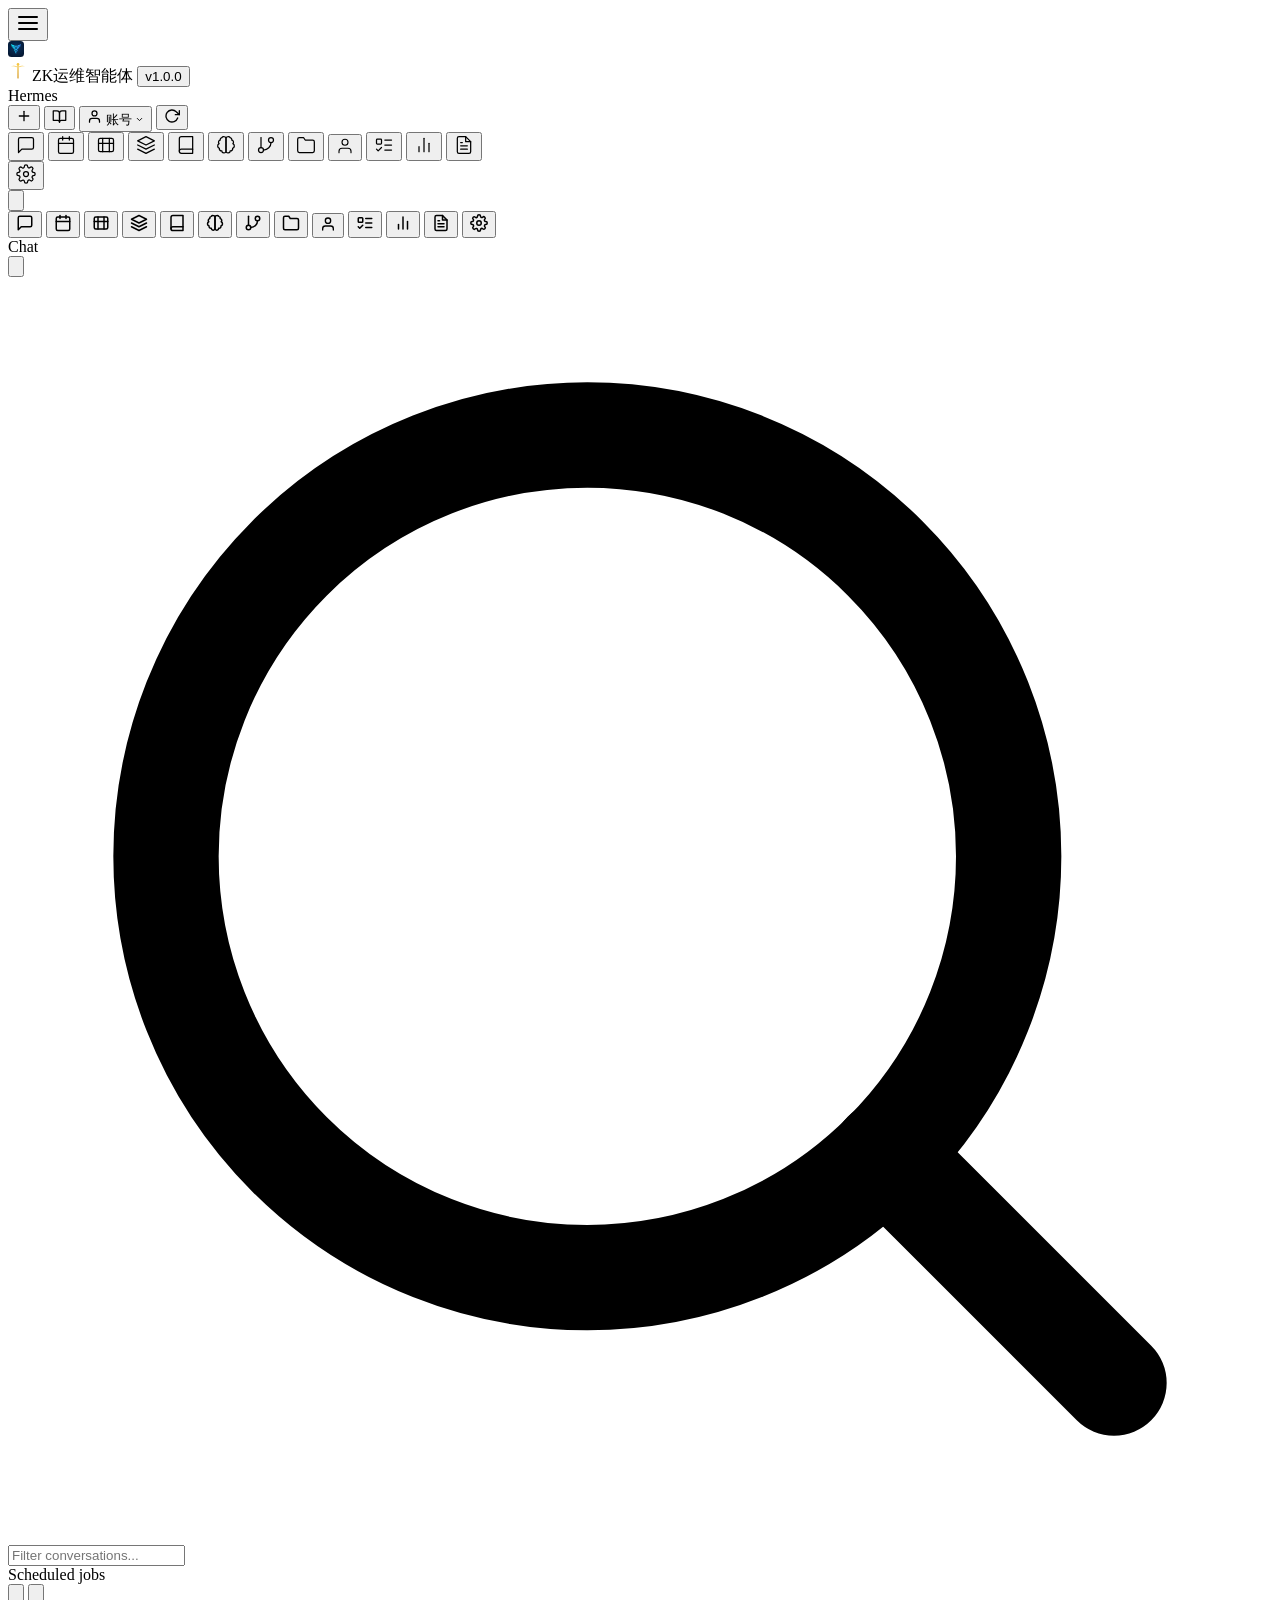
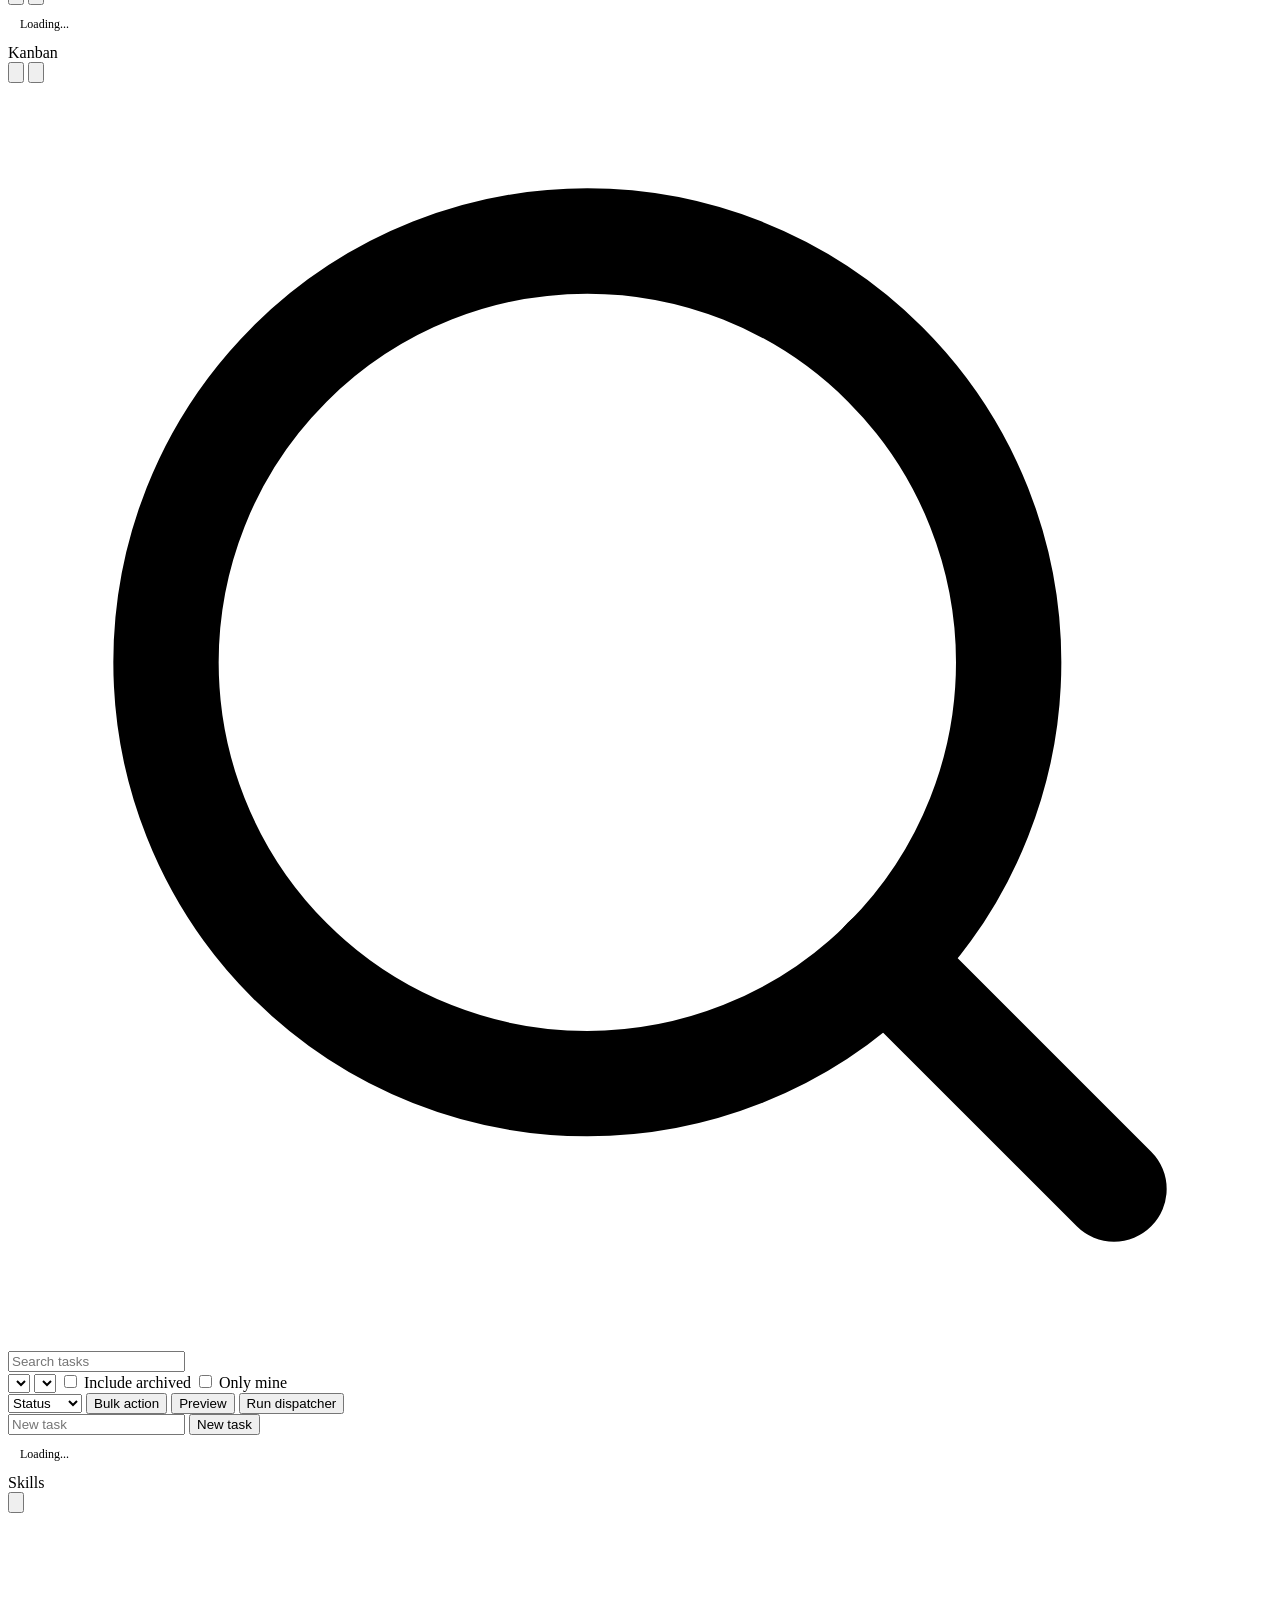
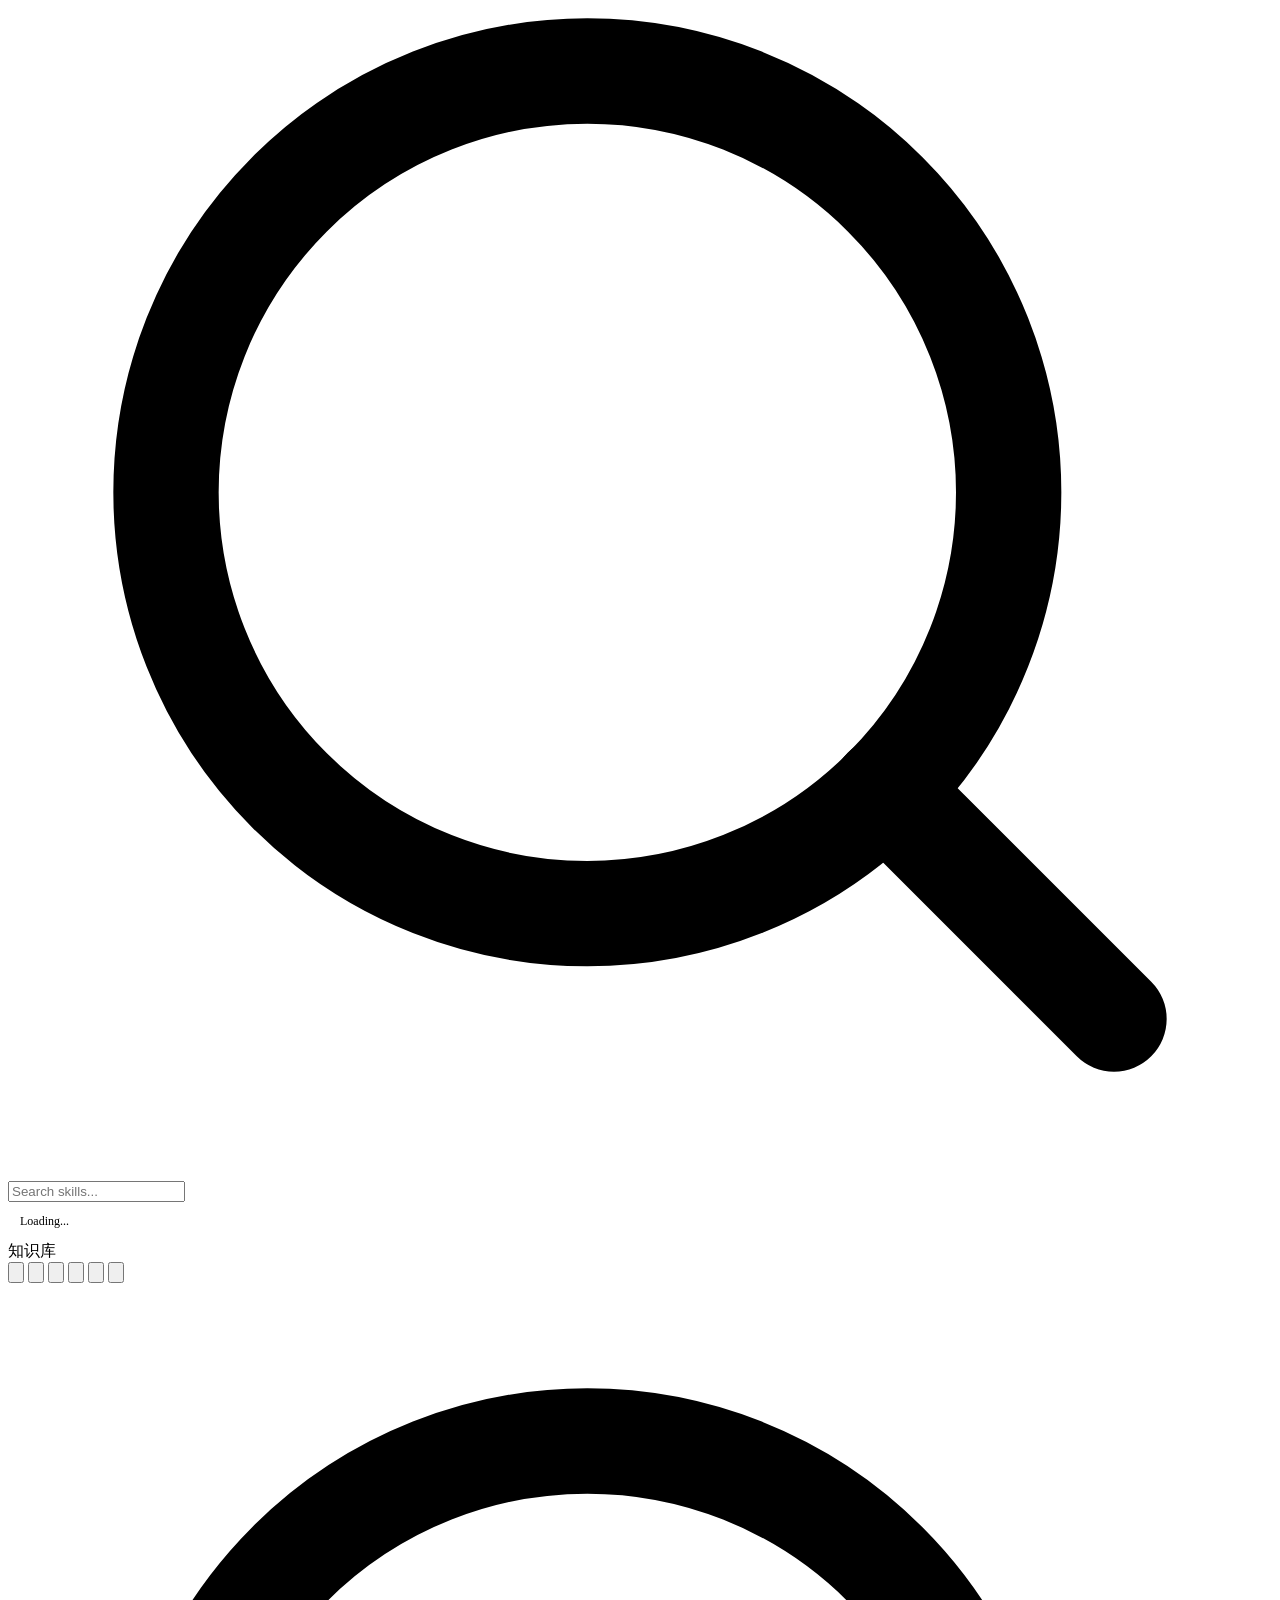
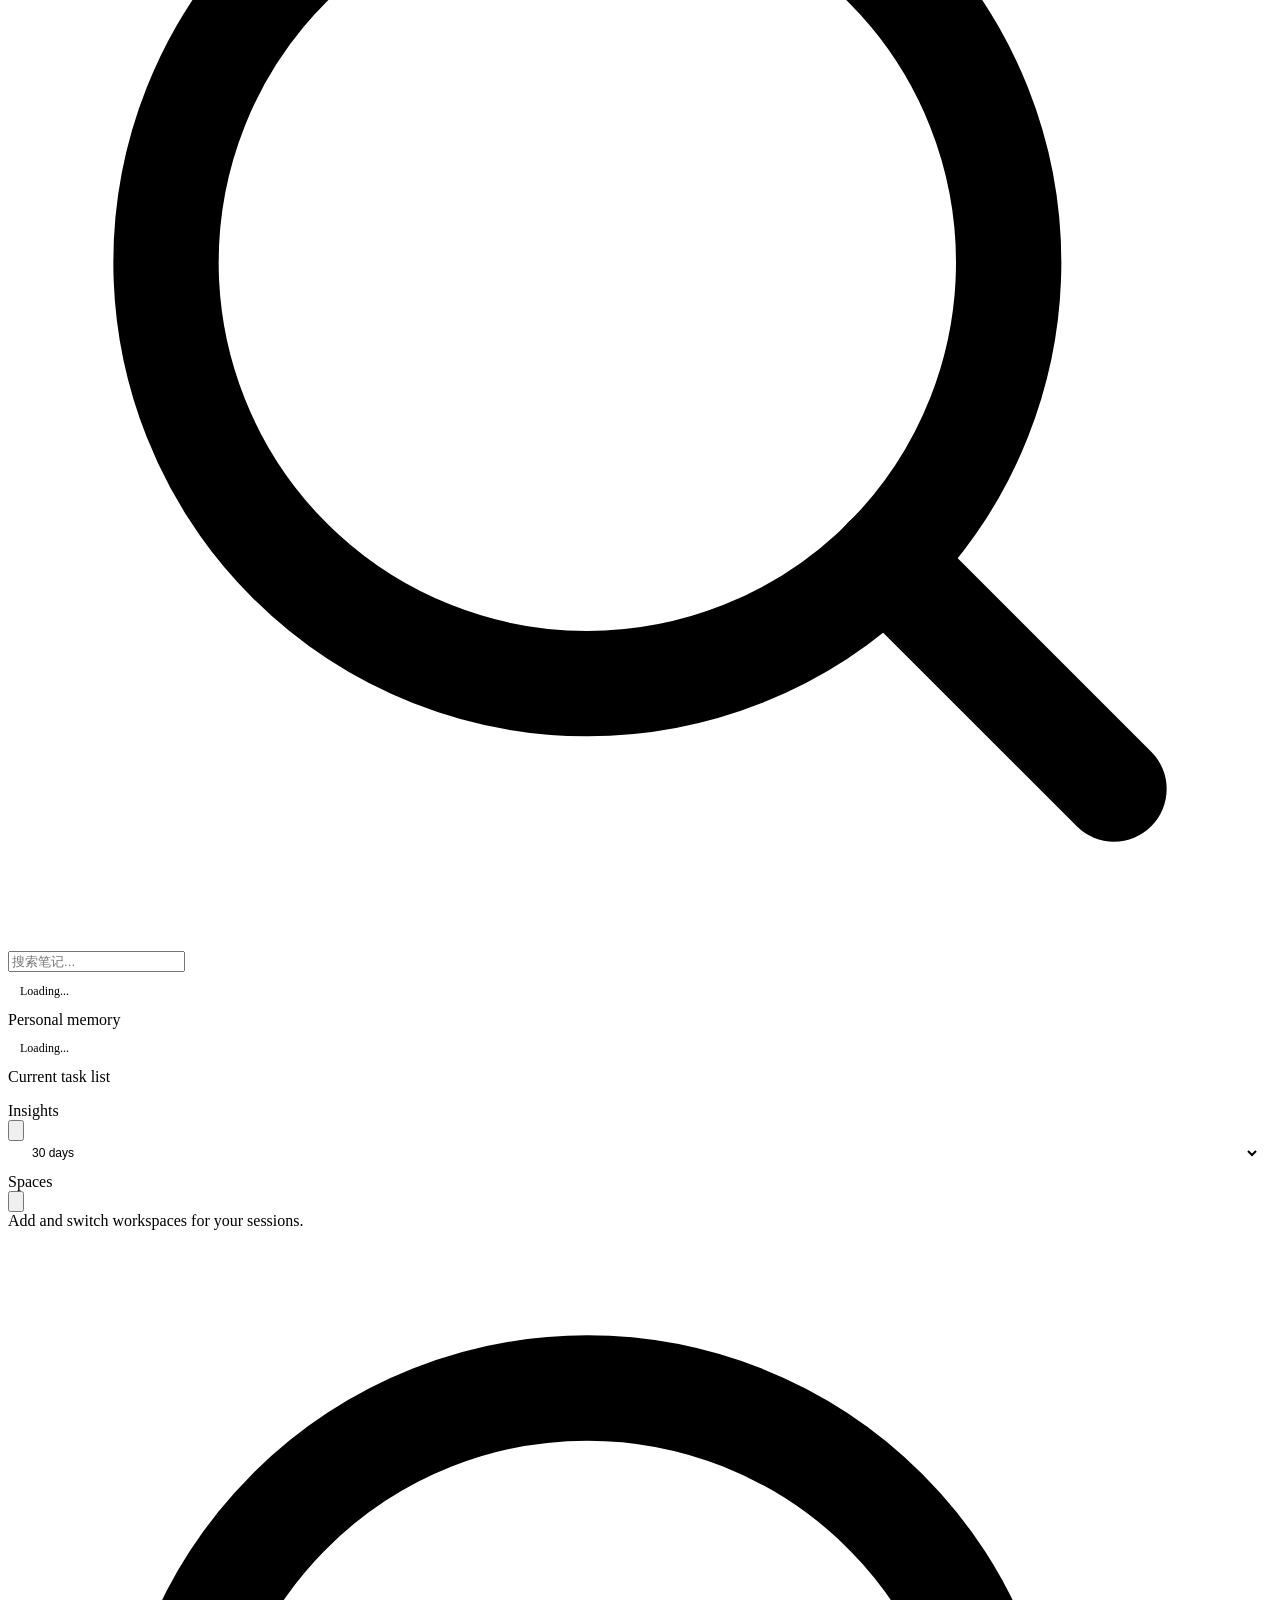
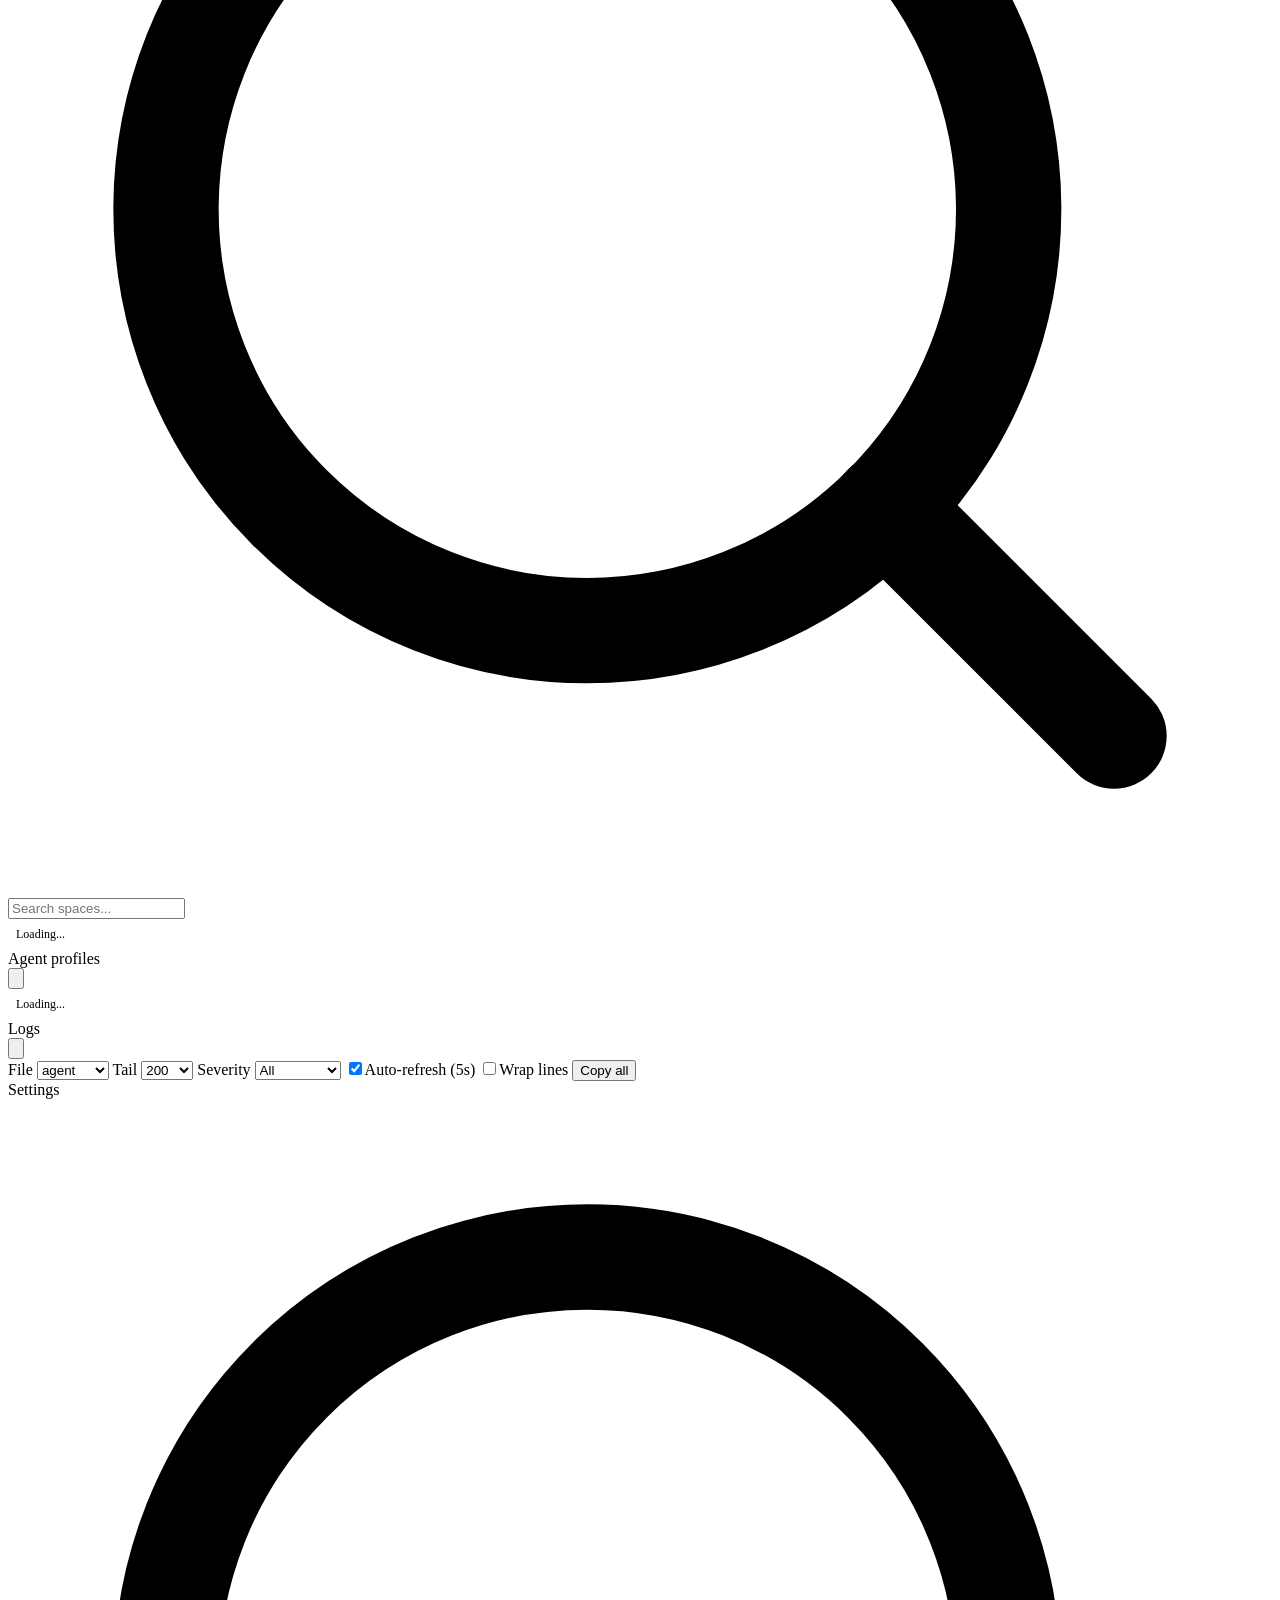
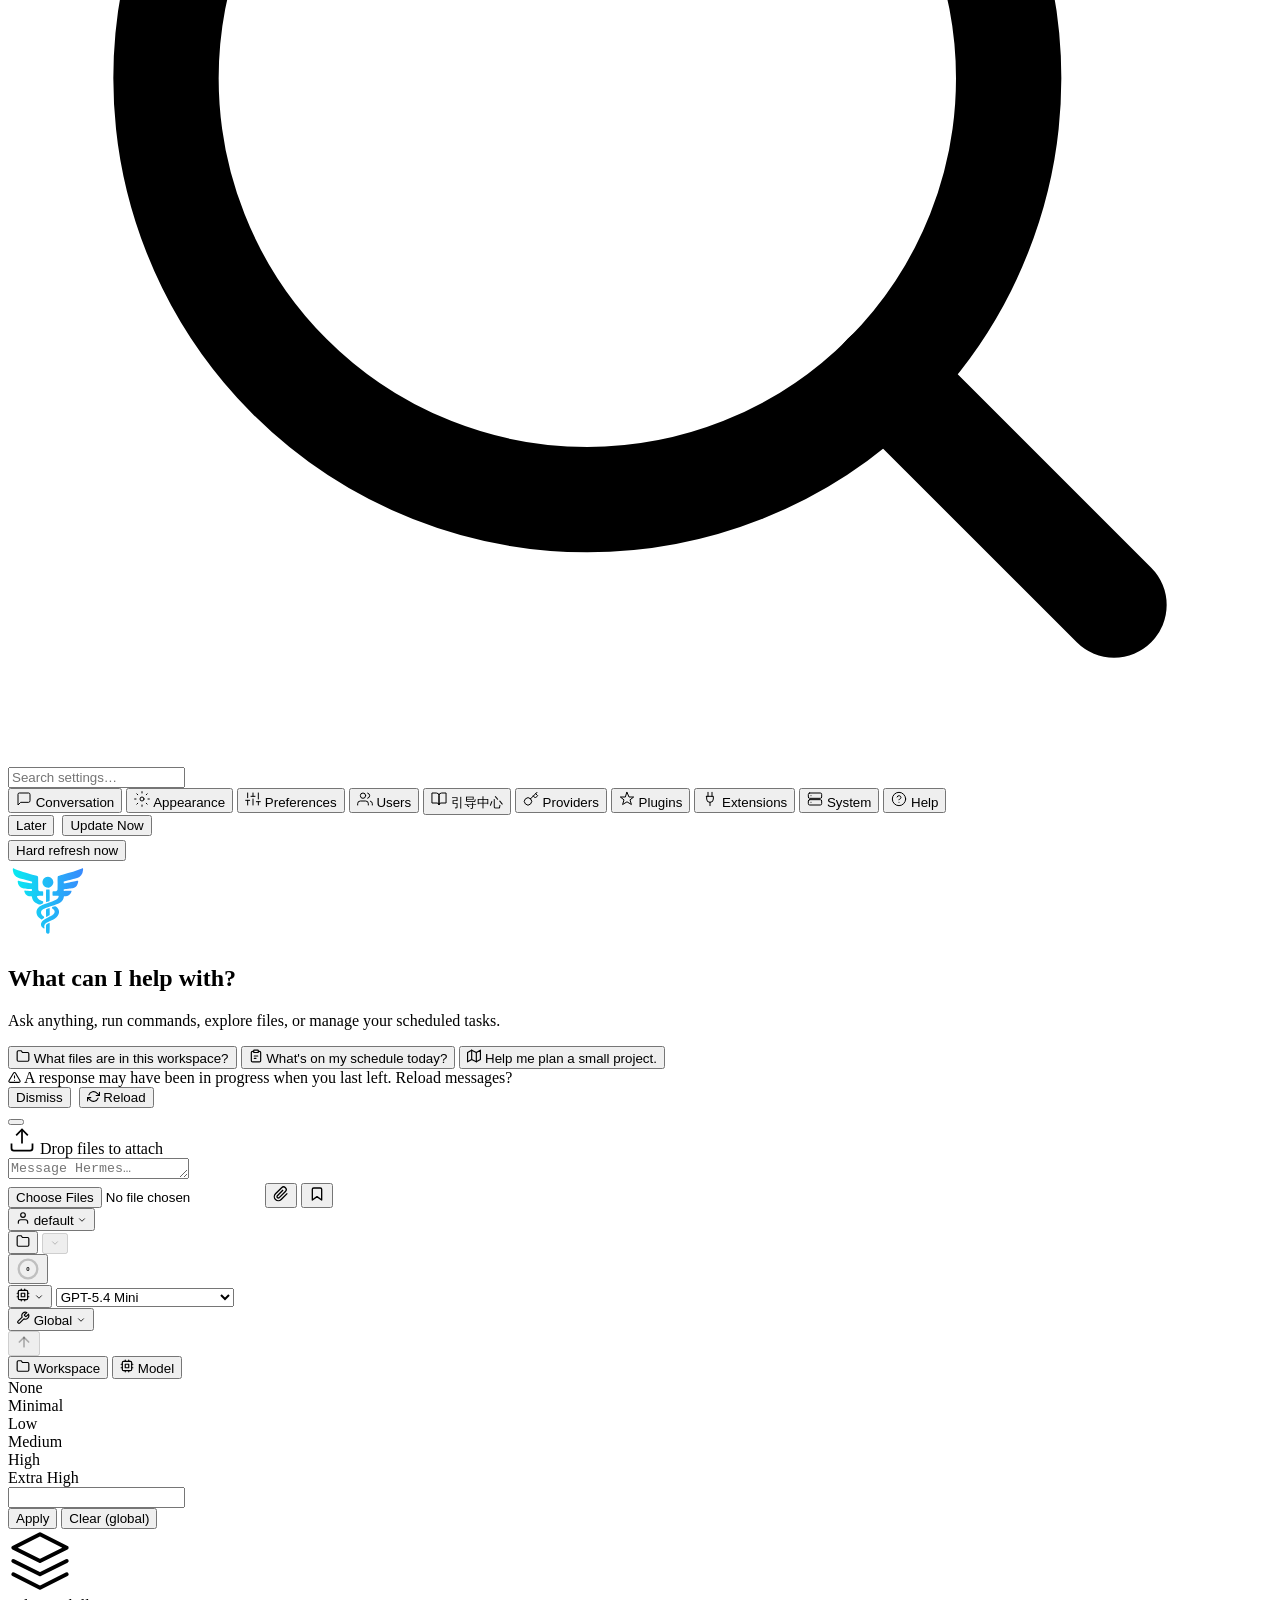
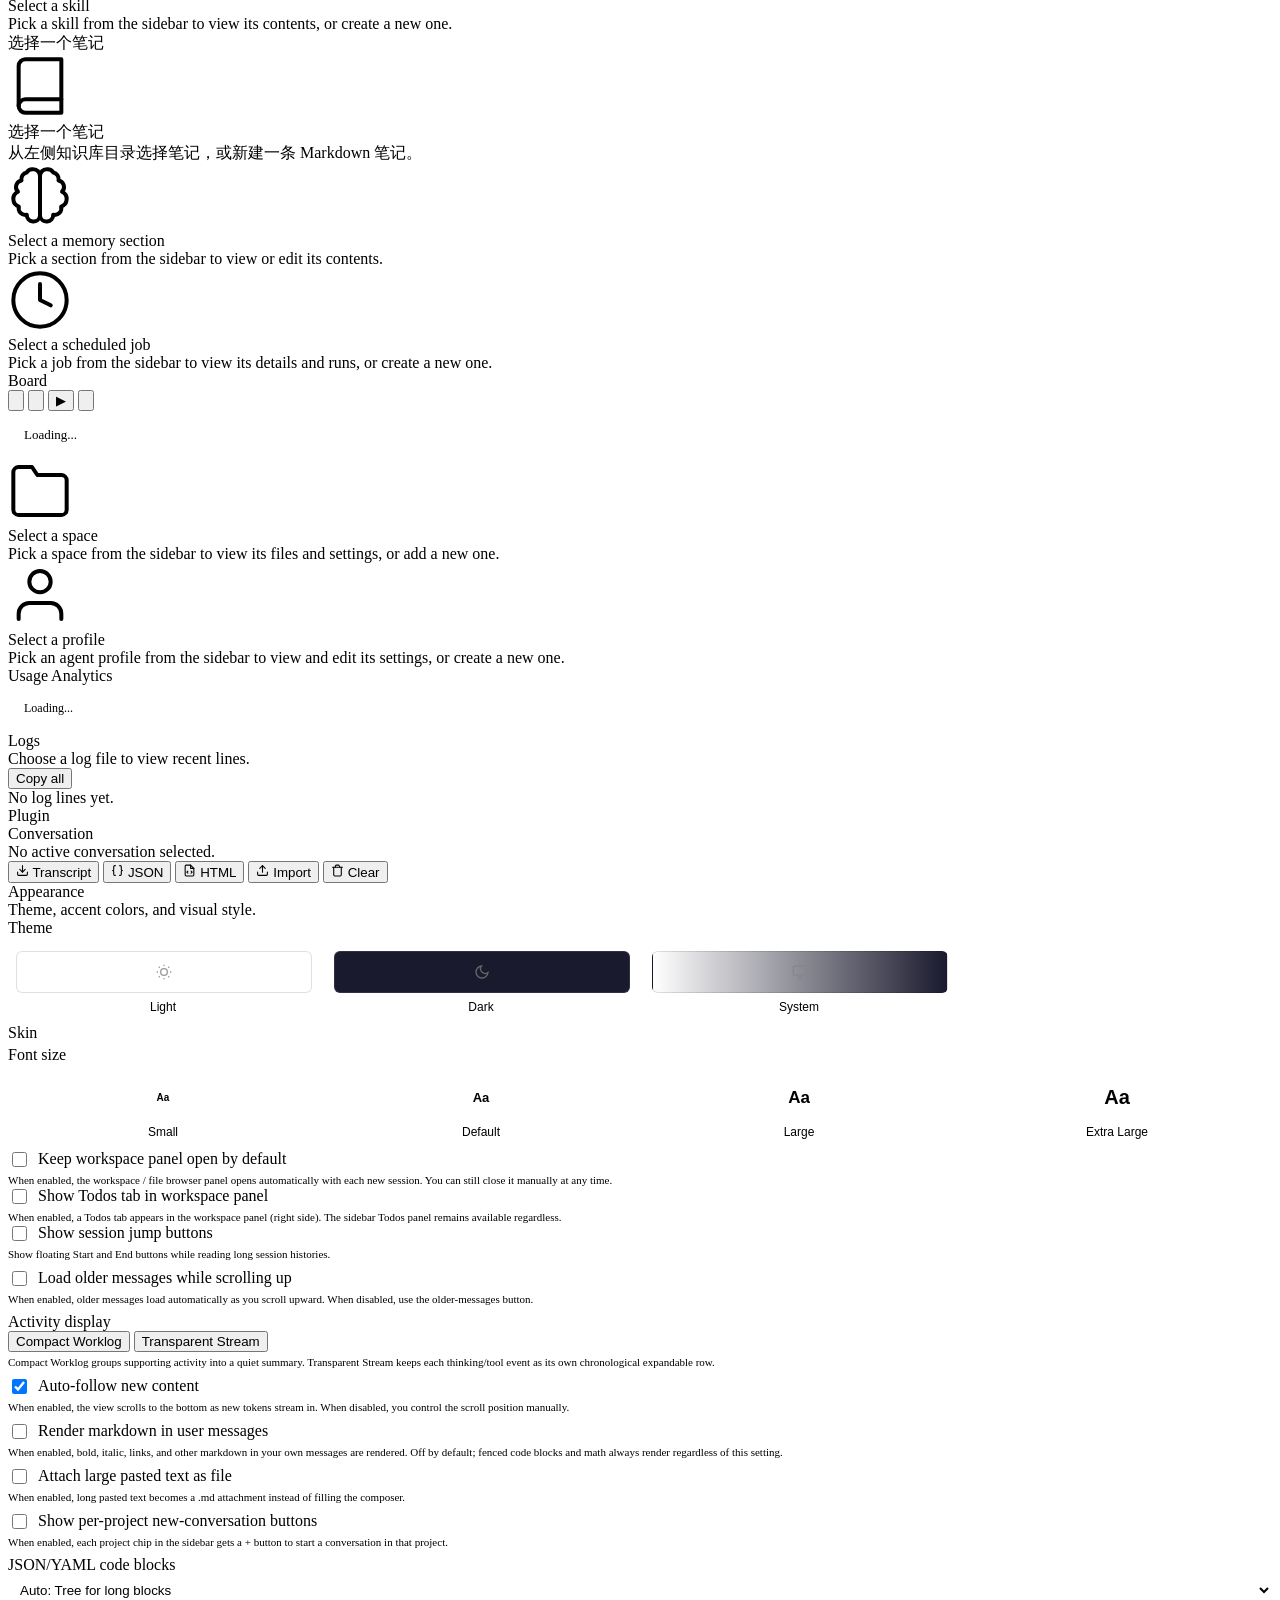
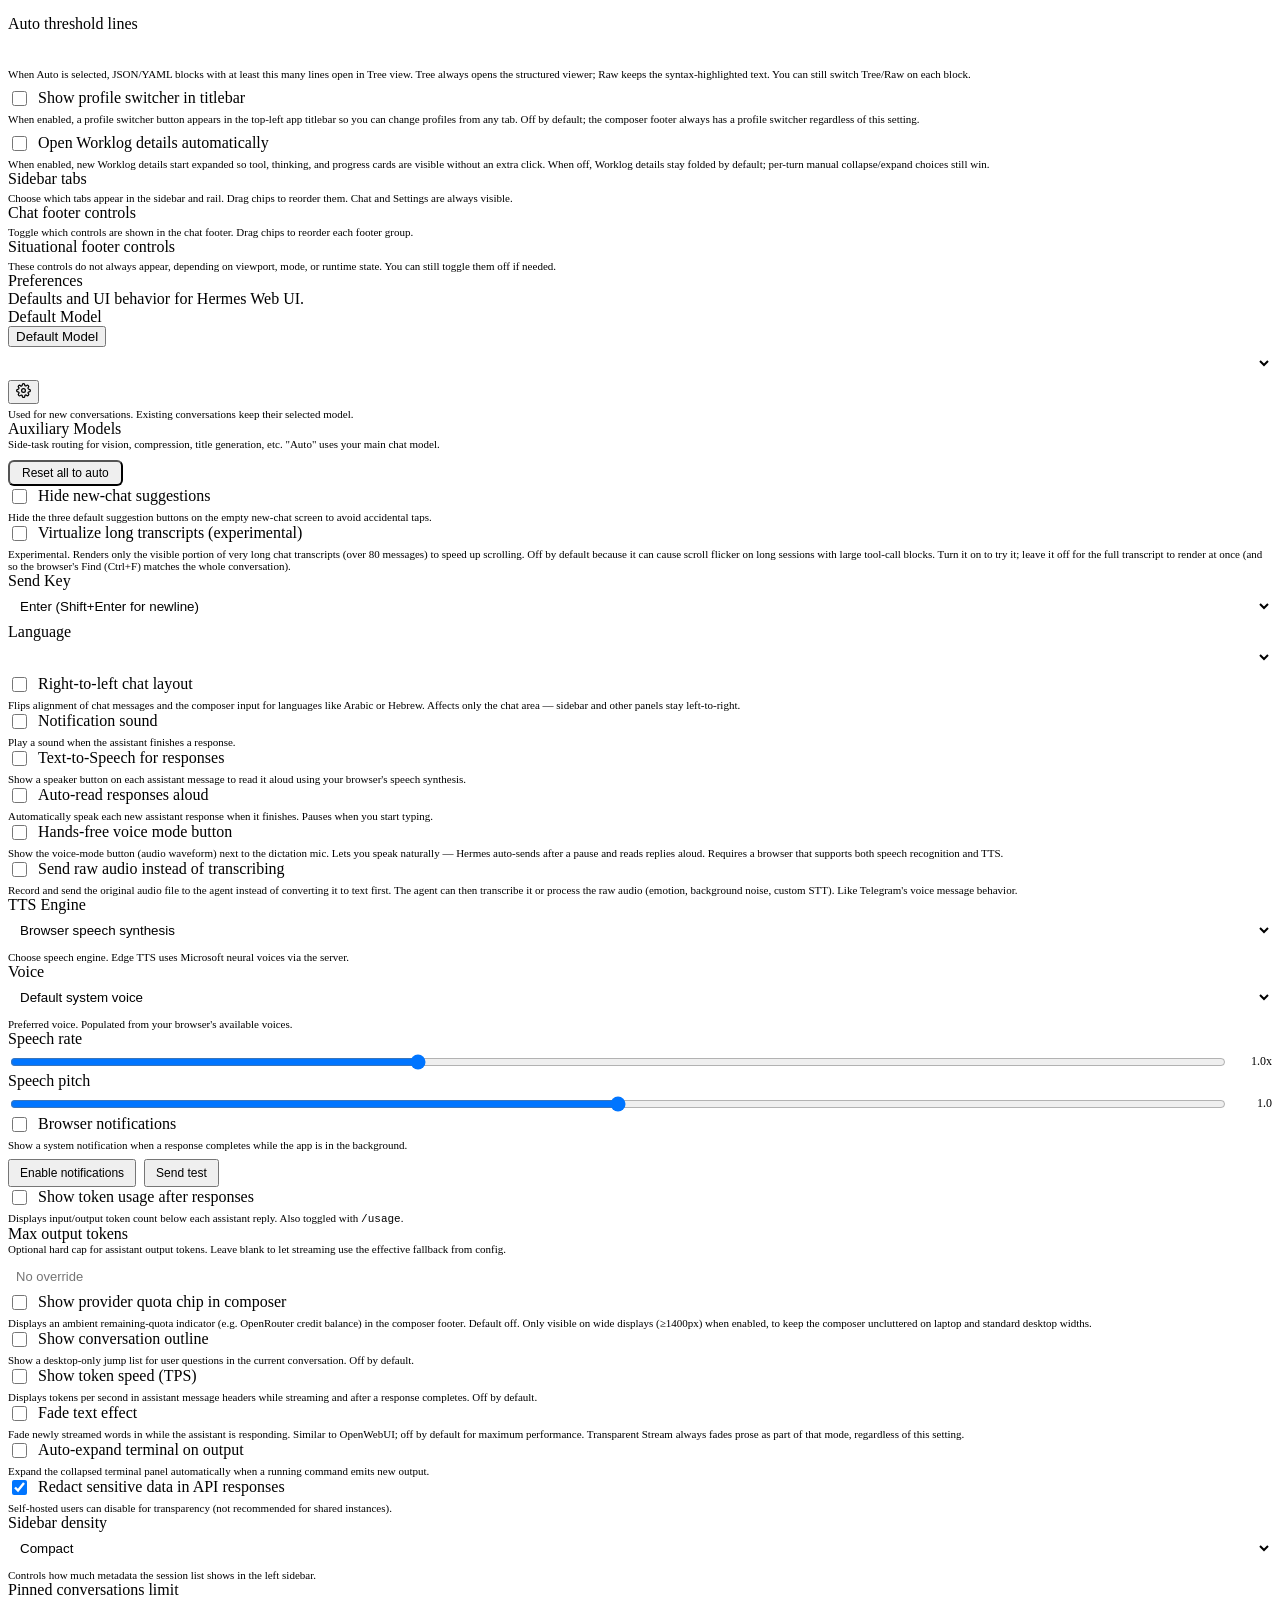
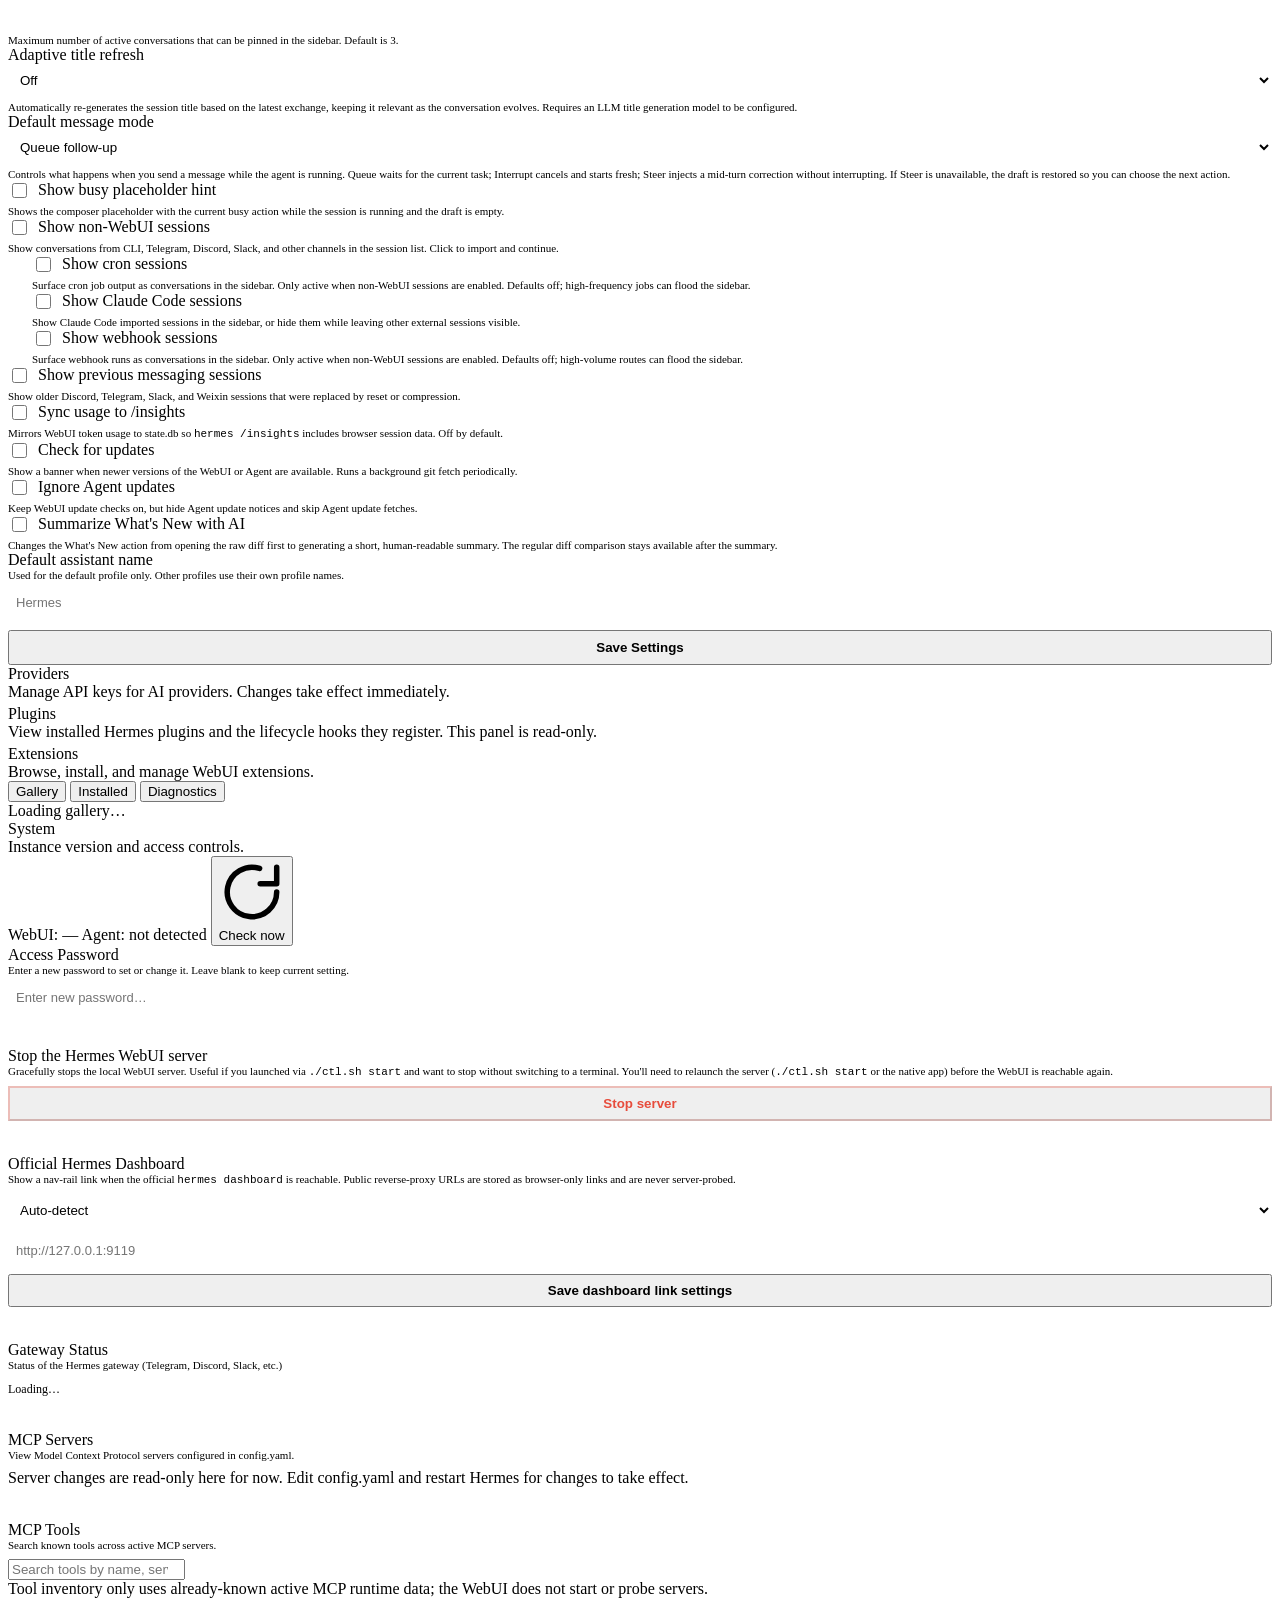
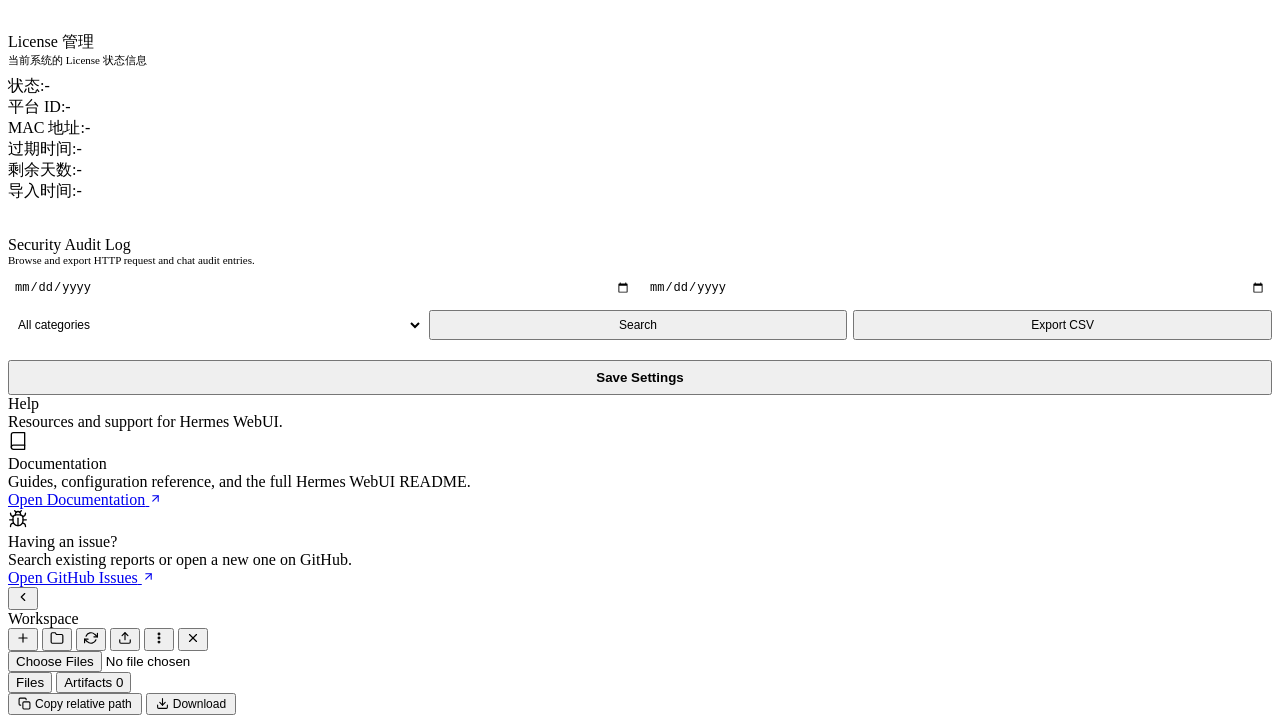
==== commit 4e0de950: "Merge remote-tracking branch 'origin/1.0.0-zk-ops' into feat/graph-management" ====
--- a/static/index.html
+++ b/static/index.html
@@ -206,6 +206,7 @@
     <button class="rail-btn nav-tab has-tooltip" data-panel="skills" onclick="switchPanel('skills',{fromRailClick:true})" data-tooltip="Skills" data-i18n-title="tab_skills" aria-label="Skills"><svg width="20" height="20" viewBox="0 0 24 24" fill="none" stroke="currentColor" stroke-width="1.5" stroke-linecap="round" stroke-linejoin="round" aria-hidden="true"><path d="M12 2L2 7l10 5 10-5-10-5z"/><path d="M2 17l10 5 10-5"/><path d="M2 12l10 5 10-5"/></svg></button>
     <button class="rail-btn nav-tab has-tooltip" data-panel="knowledge" onclick="switchPanel('knowledge',{fromRailClick:true})" data-tooltip="知识库" aria-label="知识库"><svg width="20" height="20" viewBox="0 0 24 24" fill="none" stroke="currentColor" stroke-width="1.5" stroke-linecap="round" stroke-linejoin="round" aria-hidden="true"><path d="M4 19.5A2.5 2.5 0 0 1 6.5 17H20"/><path d="M4 4.5A2.5 2.5 0 0 1 6.5 2H20v20H6.5A2.5 2.5 0 0 1 4 19.5z"/></svg></button>
     <button class="rail-btn nav-tab has-tooltip" data-panel="memory" onclick="switchPanel('memory',{fromRailClick:true})" data-tooltip="Memory" data-i18n-title="tab_memory" aria-label="Memory"><svg width="20" height="20" viewBox="0 0 24 24" fill="none" stroke="currentColor" stroke-width="1.5" stroke-linecap="round" stroke-linejoin="round" aria-hidden="true"><path d="M9.5 2A2.5 2.5 0 0 1 12 4.5v15a2.5 2.5 0 0 1-4.96-.44 2.5 2.5 0 0 1-2.96-3.08 3 3 0 0 1-.34-5.58 2.5 2.5 0 0 1 1.32-4.24 2.5 2.5 0 0 1 1.98-3A2.5 2.5 0 0 1 9.5 2z"/><path d="M14.5 2A2.5 2.5 0 0 0 12 4.5v15a2.5 2.5 0 0 0 4.96-.44 2.5 2.5 0 0 0 2.96-3.08 3 3 0 0 0 .34-5.58 2.5 2.5 0 0 0-1.32-4.24 2.5 2.5 0 0 0-1.98-3A2.5 2.5 0 0 0 14.5 2z"/></svg></button>
+    <button class="rail-btn nav-tab has-tooltip" id="graph-nav-btn" data-panel="graph" onclick="switchPanel('graph',{fromRailClick:true})" data-tooltip="Graph" data-i18n-title="tab_graph" aria-label="Graph"><svg width="20" height="20" viewBox="0 0 24 24" fill="none" stroke="currentColor" stroke-width="1.5" stroke-linecap="round" stroke-linejoin="round" aria-hidden="true"><line x1="6" y1="3" x2="6" y2="15"/><circle cx="18" cy="6" r="3"/><circle cx="6" cy="18" r="3"/><path d="M18 9a9 9 0 0 1-9 9"/></svg></button>
     <button class="rail-btn nav-tab has-tooltip" data-panel="workspaces" onclick="switchPanel('workspaces',{fromRailClick:true})" data-tooltip="Spaces" data-i18n-title="tab_workspaces" aria-label="Spaces"><svg width="20" height="20" viewBox="0 0 24 24" fill="none" stroke="currentColor" stroke-width="1.5" stroke-linecap="round" stroke-linejoin="round" aria-hidden="true"><path d="M22 19a2 2 0 0 1-2 2H4a2 2 0 0 1-2-2V5a2 2 0 0 1 2-2h5l2 3h9a2 2 0 0 1 2 2z"/></svg></button>
     <button class="rail-btn nav-tab has-tooltip" data-panel="profiles" onclick="switchPanel('profiles',{fromRailClick:true})" data-tooltip="Agent profiles" data-i18n-title="tab_profiles" aria-label="Agent profiles"><svg width="18" height="18" viewBox="0 0 24 24" fill="none" stroke="currentColor" stroke-width="1.5" stroke-linecap="round" stroke-linejoin="round"><path d="M20 21v-2a4 4 0 0 0-4-4H8a4 4 0 0 0-4 4v2"/><circle cx="12" cy="7" r="4"/></svg></button>
     <button class="rail-btn nav-tab has-tooltip" data-panel="todos" onclick="switchPanel('todos',{fromRailClick:true})" data-tooltip="Current task list" data-i18n-title="tab_todos" aria-label="Todos"><svg width="20" height="20" viewBox="0 0 24 24" fill="none" stroke="currentColor" stroke-width="1.5" stroke-linecap="round" stroke-linejoin="round" aria-hidden="true"><rect x="3" y="5" width="6" height="6" rx="1"/><path d="m3 17 2 2 4-4"/><path d="M13 6h8"/><path d="M13 12h8"/><path d="M13 18h8"/></svg></button>
@@ -226,6 +227,7 @@
       <button class="nav-tab has-tooltip has-tooltip--bottom" data-panel="skills" data-label="Skills" onclick="switchPanel('skills',{fromRailClick:true})" data-tooltip="Skills" data-i18n-title="tab_skills"><svg width="18" height="18" viewBox="0 0 24 24" fill="none" stroke="currentColor" stroke-width="2" stroke-linecap="round" stroke-linejoin="round" aria-hidden="true"><path d="M12 2L2 7l10 5 10-5-10-5z"/><path d="M2 17l10 5 10-5"/><path d="M2 12l10 5 10-5"/></svg></button>
       <button class="nav-tab has-tooltip has-tooltip--bottom" data-panel="knowledge" data-label="知识库" onclick="switchPanel('knowledge',{fromRailClick:true})" data-tooltip="知识库"><svg width="18" height="18" viewBox="0 0 24 24" fill="none" stroke="currentColor" stroke-width="2" stroke-linecap="round" stroke-linejoin="round" aria-hidden="true"><path d="M4 19.5A2.5 2.5 0 0 1 6.5 17H20"/><path d="M4 4.5A2.5 2.5 0 0 1 6.5 2H20v20H6.5A2.5 2.5 0 0 1 4 19.5z"/></svg></button>
       <button class="nav-tab has-tooltip has-tooltip--bottom" data-panel="memory" data-label="Memory" onclick="switchPanel('memory',{fromRailClick:true})" data-tooltip="Memory" data-i18n-title="tab_memory"><svg width="18" height="18" viewBox="0 0 24 24" fill="none" stroke="currentColor" stroke-width="2" stroke-linecap="round" stroke-linejoin="round" aria-hidden="true"><path d="M9.5 2A2.5 2.5 0 0 1 12 4.5v15a2.5 2.5 0 0 1-4.96-.44 2.5 2.5 0 0 1-2.96-3.08 3 3 0 0 1-.34-5.58 2.5 2.5 0 0 1 1.32-4.24 2.5 2.5 0 0 1 1.98-3A2.5 2.5 0 0 1 9.5 2z"/><path d="M14.5 2A2.5 2.5 0 0 0 12 4.5v15a2.5 2.5 0 0 0 4.96-.44 2.5 2.5 0 0 0 2.96-3.08 3 3 0 0 0 .34-5.58 2.5 2.5 0 0 0-1.32-4.24 2.5 2.5 0 0 0-1.98-3A2.5 2.5 0 0 0 14.5 2z"/></svg></button>
+      <button class="nav-tab has-tooltip has-tooltip--bottom" id="graph-nav-btn-mobile" data-panel="graph" data-label="Graph" onclick="switchPanel('graph',{fromRailClick:true})" data-tooltip="Graph" data-i18n-title="tab_graph"><svg width="18" height="18" viewBox="0 0 24 24" fill="none" stroke="currentColor" stroke-width="2" stroke-linecap="round" stroke-linejoin="round" aria-hidden="true"><line x1="6" y1="3" x2="6" y2="15"/><circle cx="18" cy="6" r="3"/><circle cx="6" cy="18" r="3"/><path d="M18 9a9 9 0 0 1-9 9"/></svg></button>
       <button class="nav-tab has-tooltip has-tooltip--bottom" data-panel="workspaces" data-label="Spaces" onclick="switchPanel('workspaces',{fromRailClick:true})" data-tooltip="Spaces" data-i18n-title="tab_workspaces"><svg width="18" height="18" viewBox="0 0 24 24" fill="none" stroke="currentColor" stroke-width="2" stroke-linecap="round" stroke-linejoin="round" aria-hidden="true"><path d="M22 19a2 2 0 0 1-2 2H4a2 2 0 0 1-2-2V5a2 2 0 0 1 2-2h5l2 3h9a2 2 0 0 1 2 2z"/></svg></button>
       <button class="nav-tab has-tooltip has-tooltip--bottom" data-panel="profiles" data-label="Profiles" onclick="switchPanel('profiles',{fromRailClick:true})" data-tooltip="Agent profiles" data-i18n-title="tab_profiles"><svg width="16" height="16" viewBox="0 0 24 24" fill="none" stroke="currentColor" stroke-width="2" stroke-linecap="round" stroke-linejoin="round"><path d="M20 21v-2a4 4 0 0 0-4-4H8a4 4 0 0 0-4 4v2"/><circle cx="12" cy="7" r="4"/></svg></button>
       <button class="nav-tab has-tooltip has-tooltip--bottom" data-panel="todos" data-label="Todos" onclick="switchPanel('todos',{fromRailClick:true})" data-tooltip="Current task list" data-i18n-title="tab_todos"><svg width="18" height="18" viewBox="0 0 24 24" fill="none" stroke="currentColor" stroke-width="2" stroke-linecap="round" stroke-linejoin="round" aria-hidden="true"><rect x="3" y="5" width="6" height="6" rx="1"/><path d="m3 17 2 2 4-4"/><path d="M13 6h8"/><path d="M13 12h8"/><path d="M13 18h8"/></svg></button>
@@ -328,6 +330,183 @@
         <span data-i18n="personal_memory">Personal memory</span>
       </div>
       <div class="side-menu" id="memoryPanel"><div style="padding:12px;color:var(--muted);font-size:12px" data-i18n="loading">Loading...</div></div>
+    </div>
+    <!-- Graph panel -->
+    <div class="panel-view" id="panelGraph" hidden>
+      <div class="graph-tabs graph-tabs-with-title" role="tablist">
+        <button class="graph-tab active" data-view="graph" role="tab" aria-selected="true">
+          <svg viewBox="0 0 24 24" fill="none" stroke="currentColor" stroke-width="2"><circle cx="6" cy="6" r="3"/><circle cx="18" cy="6" r="3"/><circle cx="12" cy="18" r="3"/><line x1="8.5" y1="7.5" x2="11" y2="15"/><line x1="15.5" y1="7.5" x2="13" y2="15"/><line x1="9" y1="6" x2="15" y2="6"/></svg>
+          <span data-i18n="graph_view_graph">Graph</span>
+        </button>
+        <button class="graph-tab" data-view="table" role="tab" aria-selected="false">
+          <svg viewBox="0 0 24 24" fill="none" stroke="currentColor" stroke-width="2"><rect x="3" y="3" width="18" height="18" rx="2"/><line x1="3" y1="9" x2="21" y2="9"/><line x1="3" y1="15" x2="21" y2="15"/><line x1="9" y1="3" x2="9" y2="21"/><line x1="15" y1="3" x2="15" y2="21"/></svg>
+          <span data-i18n="graph_view_table">Table</span>
+        </button>
+        <button class="graph-tab" data-view="json" role="tab" aria-selected="false">
+          <svg viewBox="0 0 24 24" fill="none" stroke="currentColor" stroke-width="2"><polyline points="16 18 22 12 16 6"/><polyline points="8 6 2 12 8 18"/></svg>
+          <span data-i18n="graph_view_json">JSON</span>
+        </button>
+        <div class="graph-search-wrap">
+          <svg class="sidebar-search-icon" viewBox="0 0 24 24" fill="none" stroke="currentColor" stroke-width="2" stroke-linecap="round" stroke-linejoin="round"><circle cx="11" cy="11" r="8"/><path d="M21 21l-4.35-4.35"/></svg>
+          <input id="graphSearchInput" placeholder="Search nodes..." data-i18n-placeholder="graph_search_placeholder" autocomplete="off">
+          <div class="graph-search-dropdown" id="graphSearchDropdown" hidden></div>
+        </div>
+        <div class="graph-title-actions">
+          <span class="graph-backend-badge" id="graphBackendBadge" hidden></span>
+          <button class="graph-title-btn has-tooltip" id="graphSeedBtn" data-i18n-tooltip="graph_load_sample" data-tooltip="Load sample data" aria-label="Load sample data" type="button">
+            <svg viewBox="0 0 24 24" fill="none" stroke="currentColor" stroke-width="2" stroke-linecap="round" stroke-linejoin="round"><path d="M21 15v4a2 2 0 0 1-2 2H5a2 2 0 0 1-2-2v-4"/><polyline points="17 8 12 3 7 8"/><line x1="12" y1="3" x2="12" y2="15"/></svg>
+          </button>
+          <button class="graph-title-btn has-tooltip" id="graphRefreshBtn" data-i18n-tooltip="graph_refresh" data-tooltip="Refresh" aria-label="Refresh" type="button">
+            <svg viewBox="0 0 24 24" fill="none" stroke="currentColor" stroke-width="2" stroke-linecap="round" stroke-linejoin="round"><polyline points="23 4 23 10 17 10"/><path d="M20.49 15a9 9 0 1 1-2.12-9.36L23 10"/></svg>
+          </button>
+          <button class="graph-title-btn has-tooltip" id="graphDictBtn" data-i18n-tooltip="graph_dict_btn" title="Dictionary" aria-label="Dictionary" type="button">
+            <svg viewBox="0 0 24 24" fill="none" stroke="currentColor" stroke-width="2" stroke-linecap="round" stroke-linejoin="round"><path d="M4 19.5A2.5 2.5 0 0 1 6.5 17H20"/><path d="M6.5 2H20v20H6.5A2.5 2.5 0 0 1 4 19.5v-15A2.5 2.5 0 0 1 6.5 2z"/><line x1="8" y1="7" x2="16" y2="7"/><line x1="8" y1="11" x2="14" y2="11"/></svg>
+          </button>
+        </div>
+      </div>
+
+      <div class="graph-body">
+        <div class="graph-body-views">
+          <div class="graph-view graph-view-graph active" data-view="graph">
+            <div class="graph-canvas" id="graphCanvas">
+              <div class="graph-chain-toolbar" id="graphChainToolbar" hidden>
+                <div class="graph-chain-toolbar-head">
+                  <span class="graph-chain-toolbar-badge">全链路</span>
+                  <span class="graph-chain-toolbar-root" id="graphChainRootName">--</span>
+                </div>
+                <div class="graph-chain-toolbar-controls">
+                  <div class="graph-chain-group">
+                    <span class="graph-chain-group-label">深度</span>
+                    <button class="graph-chain-btn" data-depth="1" type="button" title="1 层邻居">1</button>
+                    <button class="graph-chain-btn" data-depth="2" type="button" title="2 层邻居">2</button>
+                    <button class="graph-chain-btn active" data-depth="3" type="button" title="3 层邻居（默认）">3</button>
+                    <button class="graph-chain-btn" data-depth="5" type="button" title="5 层邻居">5</button>
+                    <button class="graph-chain-btn" data-depth="0" type="button" title="BFS 直到 frontier 为空（最多 500 节点）">全部</button>
+                  </div>
+                  <div class="graph-chain-group">
+                    <span class="graph-chain-group-label">方向</span>
+                    <button class="graph-chain-btn active" data-dir="both" type="button" title="双向：上游 + 下游">双向</button>
+                    <button class="graph-chain-btn" data-dir="out" type="button" title="下游：依赖 / 节点指向">下游</button>
+                    <button class="graph-chain-btn" data-dir="in" type="button" title="上游：被依赖 / 指向节点">上游</button>
+                  </div>
+                </div>
+                <div class="graph-chain-toolbar-tail">
+                  <span class="graph-chain-summary" id="graphChainSummary">--</span>
+                  <button class="graph-chain-close" id="graphChainClose" type="button" title="返回全图" aria-label="关闭全链路">✕</button>
+                </div>
+              </div>
+              <div class="graph-hint graph-hint-floating" id="graphHintBanner">
+                <span class="graph-hint-title">操作提示</span>
+                <span class="graph-hint-text">单击 → 详情 · 双击 → 全链路视图（深度/方向可调）</span>
+                <button class="graph-hint-close" type="button" title="关闭提示" aria-label="关闭">×</button>
+              </div>
+            </div>
+            <div class="graph-empty-state" id="graphEmptyState" hidden>
+              <div class="graph-empty-icon">📊</div>
+              <h3 data-i18n="graph_empty_title">Graph is empty</h3>
+              <p data-i18n="graph_empty_desc">Backend is Mock mode with no data. Load a sample operations graph (Host / Service / Incident / Runbook) to get started.</p>
+              <div class="graph-empty-actions">
+                <button class="btn btn-primary" id="graphEmptySeedBtn" data-i18n="graph_load_sample">Load sample data</button>
+                <button class="btn btn-secondary" id="graphEmptyCreateBtn" data-i18n="graph_create_first">Create first node</button>
+              </div>
+            </div>
+            <div class="graph-floating-toolbar">
+              <button class="graph-fab" data-action="fit" data-i18n-tooltip="graph_fab_fit" data-tooltip="Fit">⤢</button>
+              <button class="graph-fab" data-action="zoom-in" data-i18n-tooltip="graph_fab_zoom_in" data-tooltip="Zoom in">+</button>
+              <button class="graph-fab" data-action="zoom-out" data-i18n-tooltip="graph_fab_zoom_out" data-tooltip="Zoom out">−</button>
+              <button class="graph-fab" data-action="layout" data-i18n-tooltip="graph_fab_layout" data-tooltip="Layout">⊕</button>
+              <button class="graph-fab" data-action="clear-filter" data-i18n-tooltip="graph_fab_clear" data-tooltip="Clear filter" id="graphFabClearFilter" hidden>×</button>
+            </div>
+          </div>
+          <div class="graph-view graph-view-table" data-view="table" hidden>
+            <div class="graph-subtabs">
+              <button class="graph-subtab active" data-table="nodes" data-i18n="graph_table_nodes">Nodes</button>
+              <button class="graph-subtab" data-table="relationships" data-i18n="graph_table_rels">Relationships</button>
+            </div>
+            <div class="graph-table-wrap">
+              <table class="graph-table" id="graphTableNodes">
+                <thead><tr><th data-i18n="graph_table_headers_id">ID</th><th data-i18n="graph_table_headers_labels">Labels</th><th data-i18n="graph_table_headers_name">Name</th><th data-i18n="graph_table_headers_actions">Actions</th></tr></thead>
+                <tbody></tbody>
+              </table>
+              <table class="graph-table" id="graphTableRels" hidden>
+                <thead><tr><th data-i18n="graph_table_headers_id">ID</th><th data-i18n="graph_table_headers_type">Type</th><th data-i18n="graph_table_headers_start">Start</th><th data-i18n="graph_table_headers_end">End</th><th data-i18n="graph_table_headers_actions">Actions</th></tr></thead>
+                <tbody></tbody>
+              </table>
+            </div>
+          </div>
+          <div class="graph-view graph-view-json" data-view="json" hidden>
+            <div class="graph-json-tree" id="graphJsonTree"></div>
+            <div class="graph-json-detail" id="graphJsonDetail">
+              <div class="graph-json-empty" data-i18n="graph_select_node_or_rel">Select a node or relationship</div>
+            </div>
+          </div>
+        </div>
+        <aside class="graph-results-overview" id="graphResultsOverview">
+          <div class="graph-overview-content" id="graphOverviewContent">
+            <header class="graph-overview-header" data-i18n="graph_results_overview">Results overview</header>
+            <section class="graph-overview-section">
+              <div class="graph-overview-title" data-i18n="graph_overview_nodes_bilingual">
+                <span class="graph-overview-title-text">节点 (Nodes)</span>
+                <span class="graph-overview-title-right">
+                  <span class="graph-overview-count" id="graphOverviewNodesCount">0</span>
+                </span>
+              </div>
+              <div class="graph-overview-pills" id="graphLabelPills">
+                <button class="graph-pill" data-label="*" type="button">
+                  <span class="graph-pill-name">*</span>
+                  <span class="graph-pill-count" id="graphOverviewAllNodes">0</span>
+                </button>
+              </div>
+            </section>
+            <section class="graph-overview-section">
+              <div class="graph-overview-title" data-i18n="graph_overview_rels_bilingual">
+                关系 (Relationships)
+                <span class="graph-overview-count" id="graphOverviewRelsCount">0</span>
+              </div>
+              <div class="graph-overview-pills" id="graphRelPills">
+                <button class="graph-pill graph-pill--rel" data-rel="*" type="button">
+                  <span class="graph-pill-name">*</span>
+                  <span class="graph-pill-count" id="graphOverviewAllRels">0</span>
+                </button>
+              </div>
+            </section>
+            <section class="graph-overview-section">
+              <div class="graph-overview-title" data-i18n="graph_properties_title_bilingual">
+                属性 (Properties)
+                <span class="graph-overview-count" id="graphPropsCount">0</span>
+              </div>
+              <div class="graph-overview-pills" id="graphPropPills"></div>
+            </section>
+          </div>
+
+          <div class="graph-node-detail" id="graphNodeDetail" hidden>
+            <div class="graph-node-detail-header">
+              <button class="btn-link" id="graphNodeDetailBack">← <span data-i18n="graph_back">Back</span></button>
+              <span class="graph-node-detail-id" id="graphNodeDetailId"></span>
+            </div>
+            <div class="graph-node-detail-labels" id="graphNodeDetailLabels"></div>
+            <div class="graph-node-detail-body">
+              <h4 data-i18n="graph_node_properties">Properties</h4>
+              <div class="graph-node-props" id="graphNodeDetailProps"></div>
+              <h4 data-i18n="graph_node_relationships">Relationships</h4>
+              <div class="graph-node-rels" id="graphNodeDetailRels"></div>
+            </div>
+          </div>
+
+          <button class="graph-overview-toggle" id="graphOverviewToggle"
+                  data-i18n-tooltip="graph_toggle_panel" type="button">◀</button>
+        </aside>
+      </div>
+
+      <div class="graph-status">
+        <span class="graph-status-counts">
+          <span data-i18n="graph_status_nodes">Nodes</span>: <strong id="graphStatusNodes">0</strong>
+          <span data-i18n="graph_status_rels">Relationships</span>: <strong id="graphStatusEdges">0</strong>
+        </span>
+        <span class="graph-status-msg" id="graphStatusMsg"></span>
+      </div>
+
+      <div class="graph-crud-mount" id="graphCrudMount"></div>
     </div>
     <!-- Todo panel -->
     <div class="panel-view" id="panelTodos">
@@ -1884,6 +2063,13 @@
 <script src="static/change_password_dialog.js?v=__WEBUI_VERSION__" defer></script>
 <script src="static/guidance_panel.js?v=__WEBUI_VERSION__" defer></script>
 <script src="static/onboarding.js?v=__WEBUI_VERSION__" defer></script>
+<script src="static/vendor/cytoscape.min.js?v=__WEBUI_VERSION__" defer></script>
+<script src="static/graph_view_graph.js?v=__WEBUI_VERSION__" defer></script>
+<script src="static/graph_view_table.js?v=__WEBUI_VERSION__" defer></script>
+<script src="static/graph_view_json.js?v=__WEBUI_VERSION__" defer></script>
+<script src="static/graph_crud.js?v=__WEBUI_VERSION__" defer></script>
+<script src="static/graph_dict.js?v=__WEBUI_VERSION__" defer></script>
+<script src="static/graph_main.js?v=__WEBUI_VERSION__" defer></script>
 <script src="static/boot.js?v=__WEBUI_VERSION__" defer></script>
 <script src="static/guidance.js?v=__WEBUI_VERSION__" defer></script>
 <script src="static/outline.js?v=__WEBUI_VERSION__" defer></script>
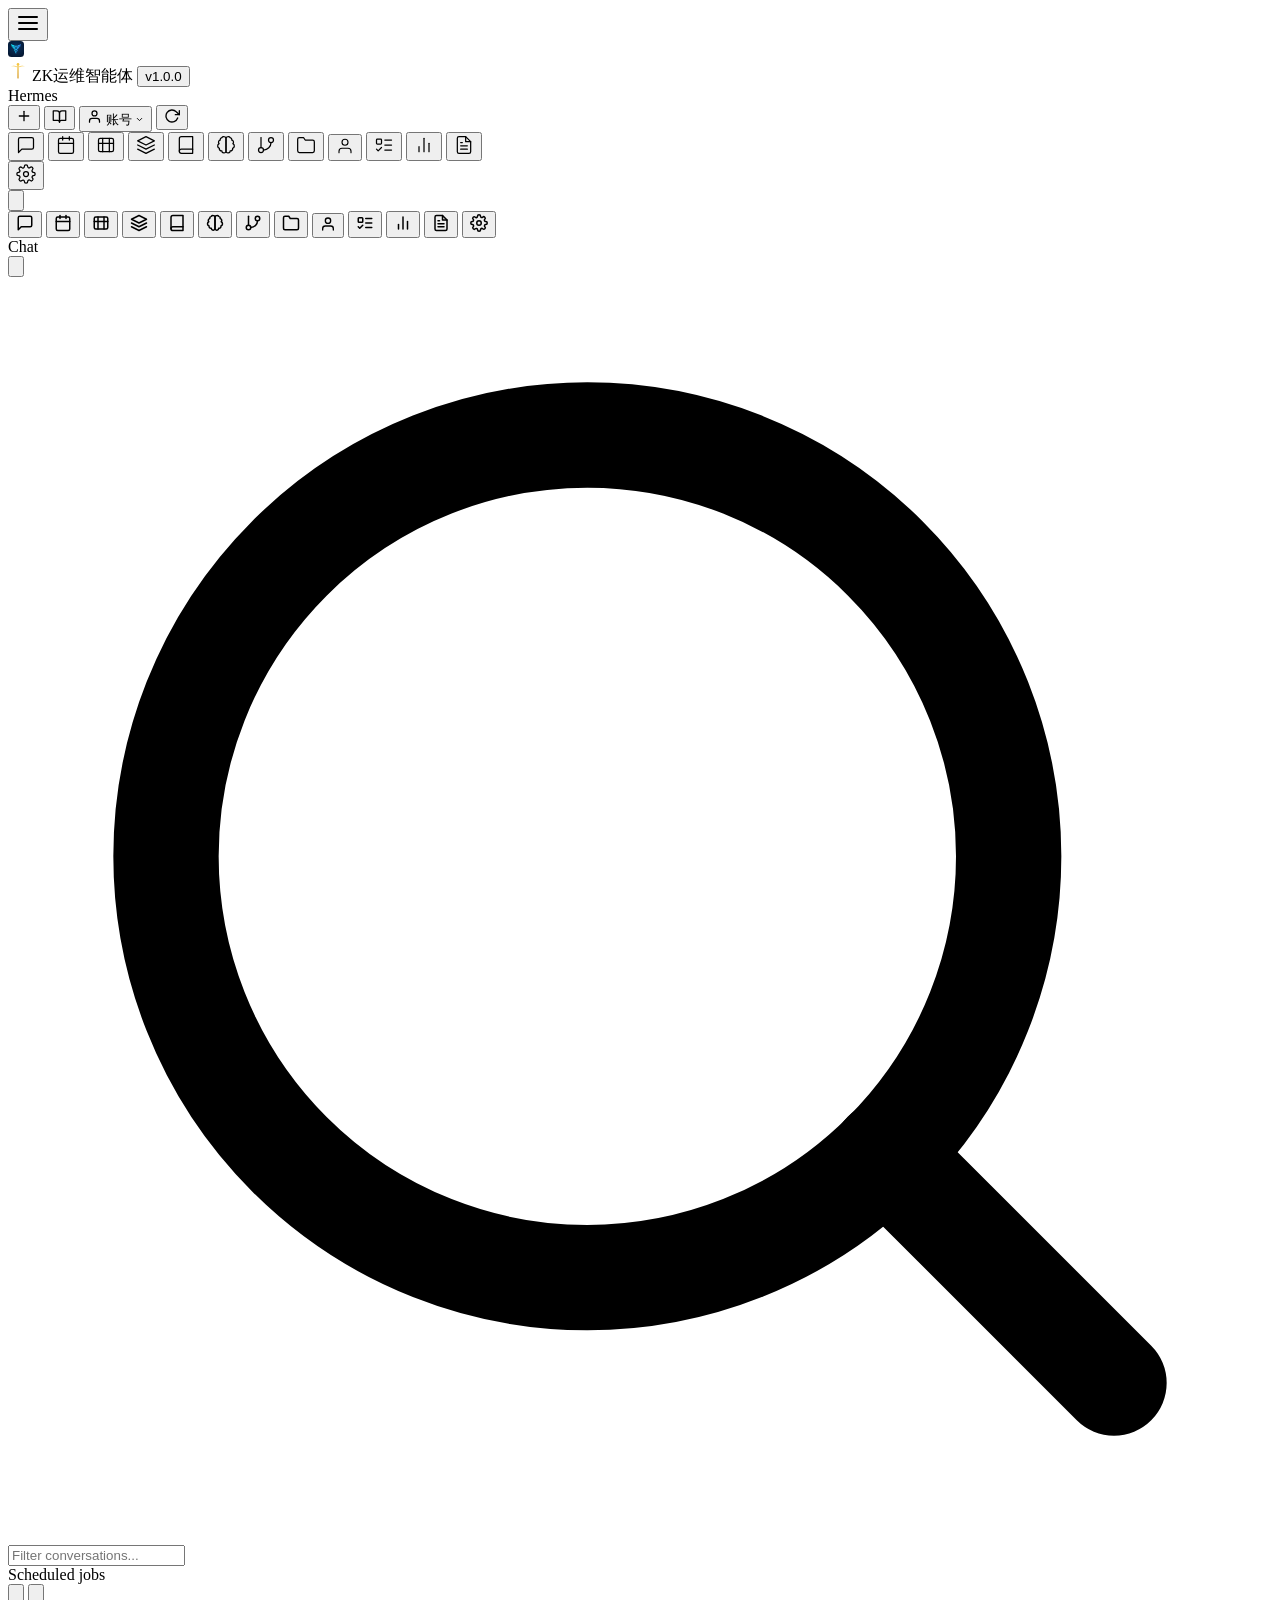
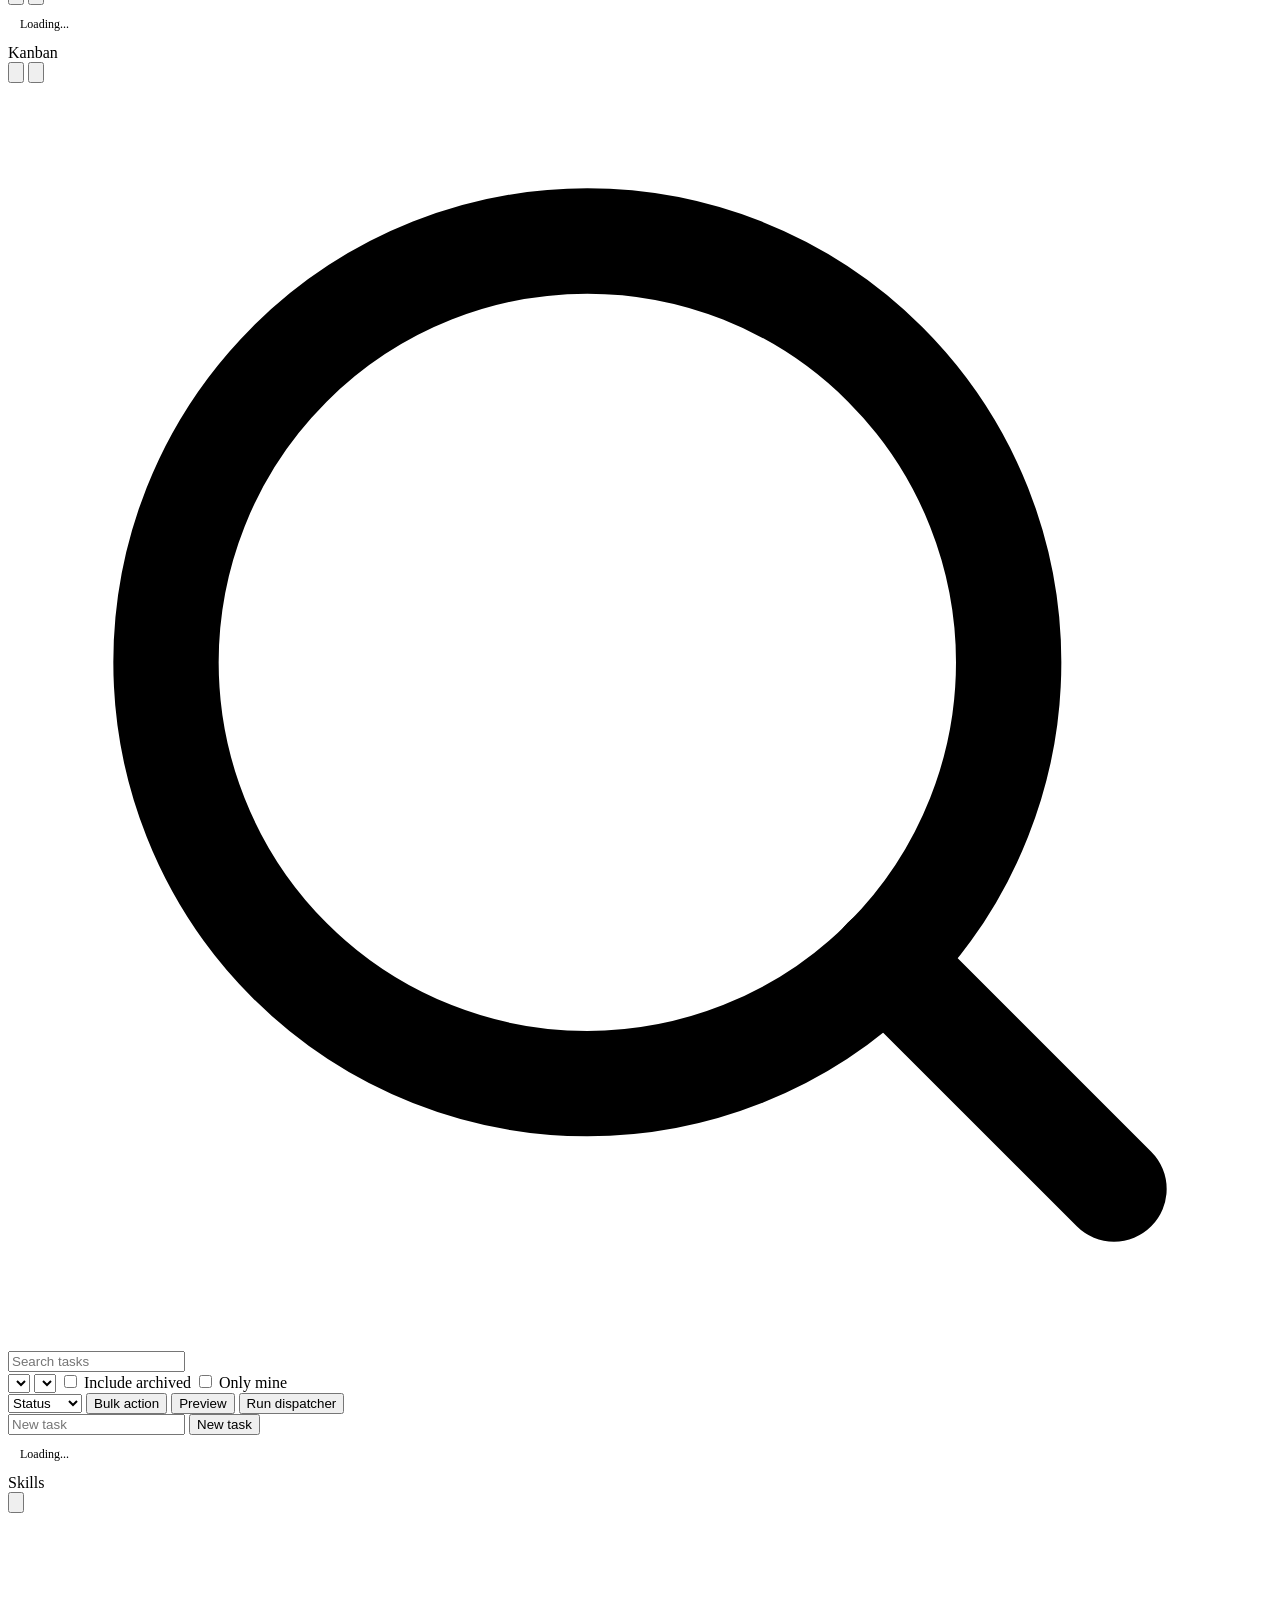
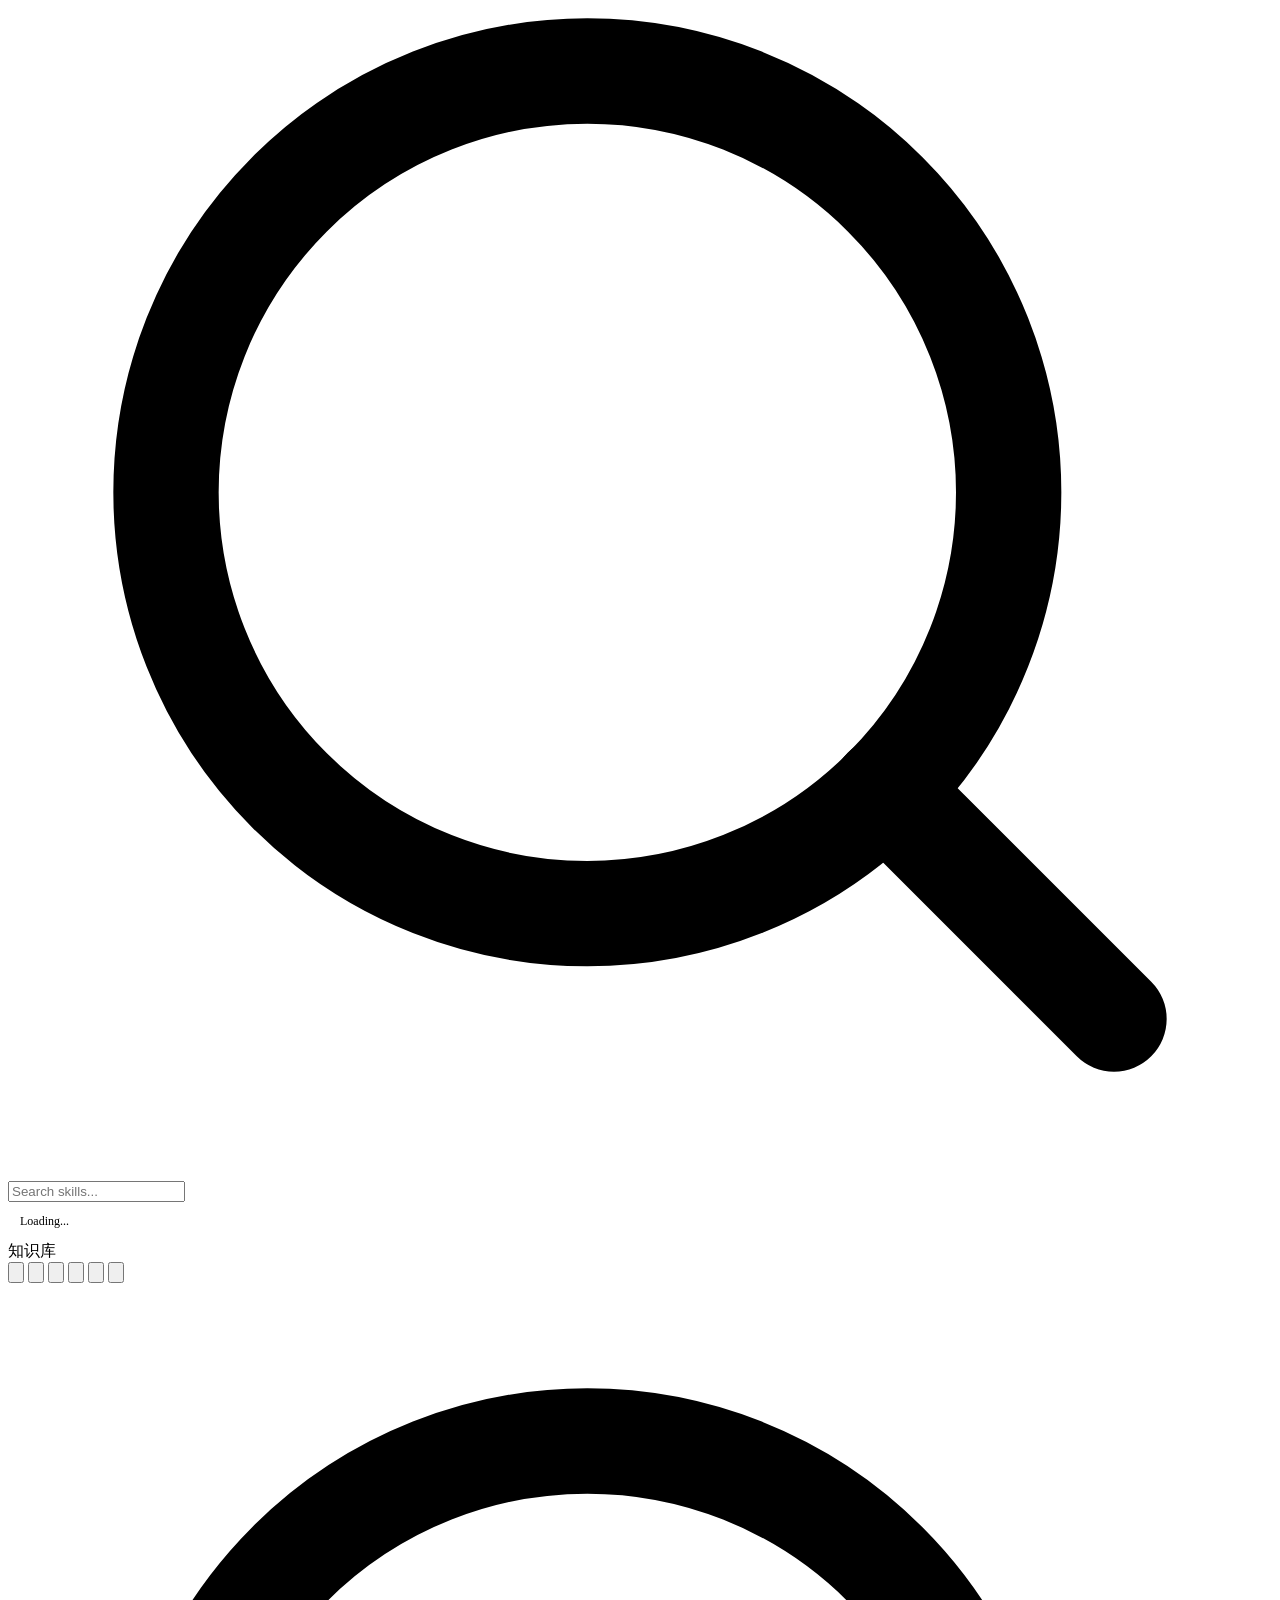
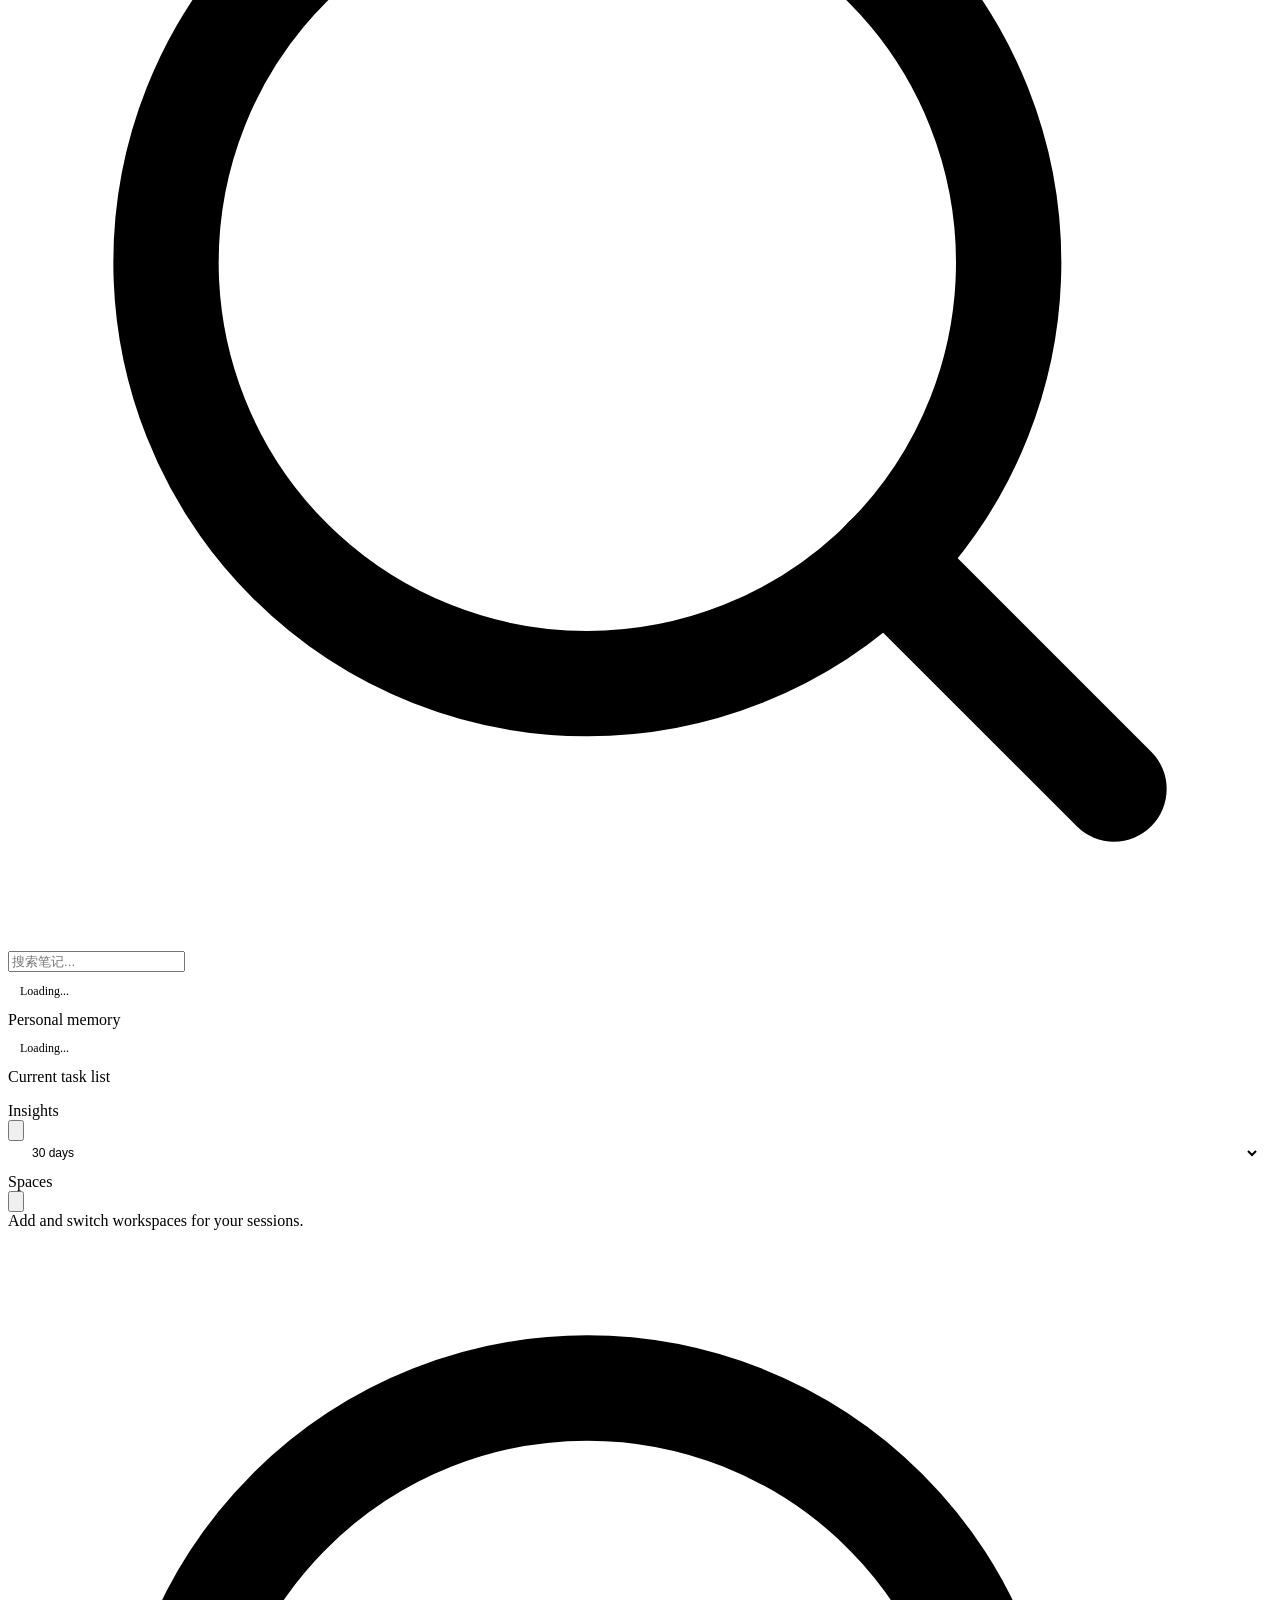
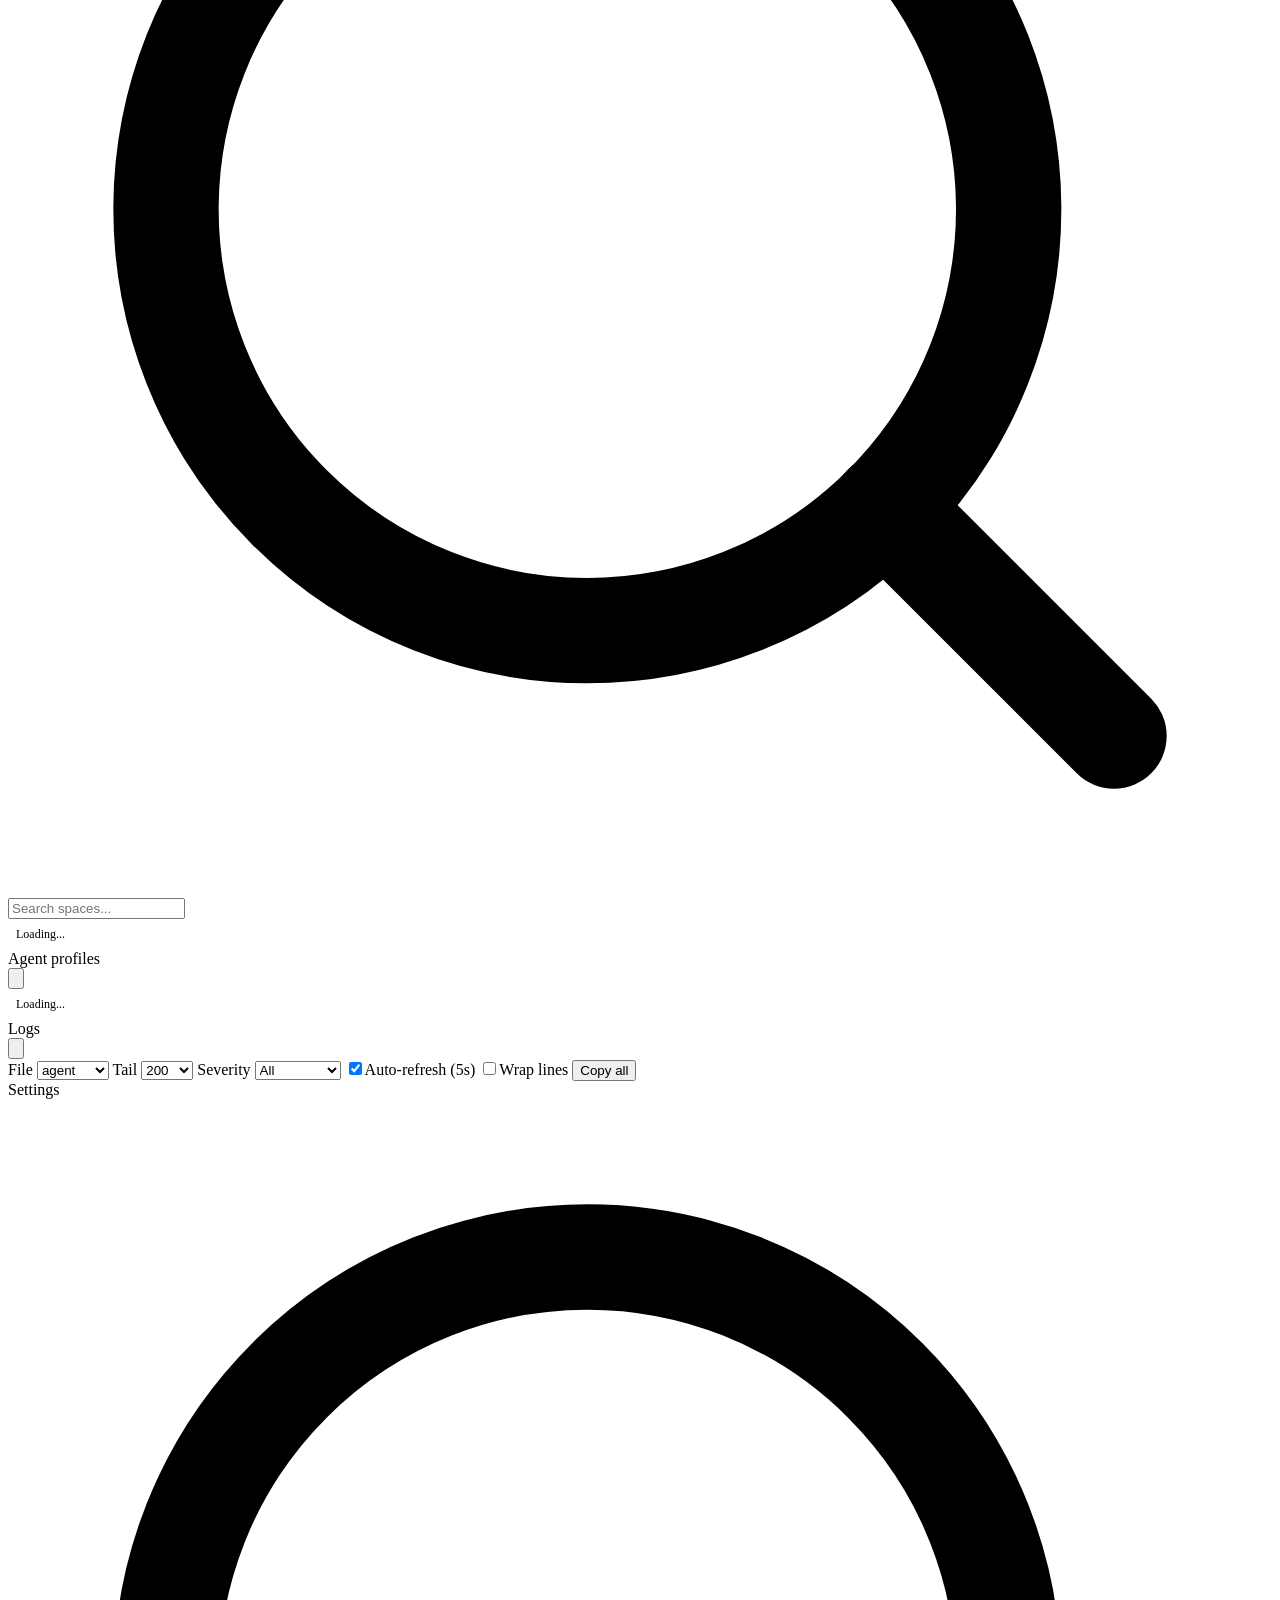
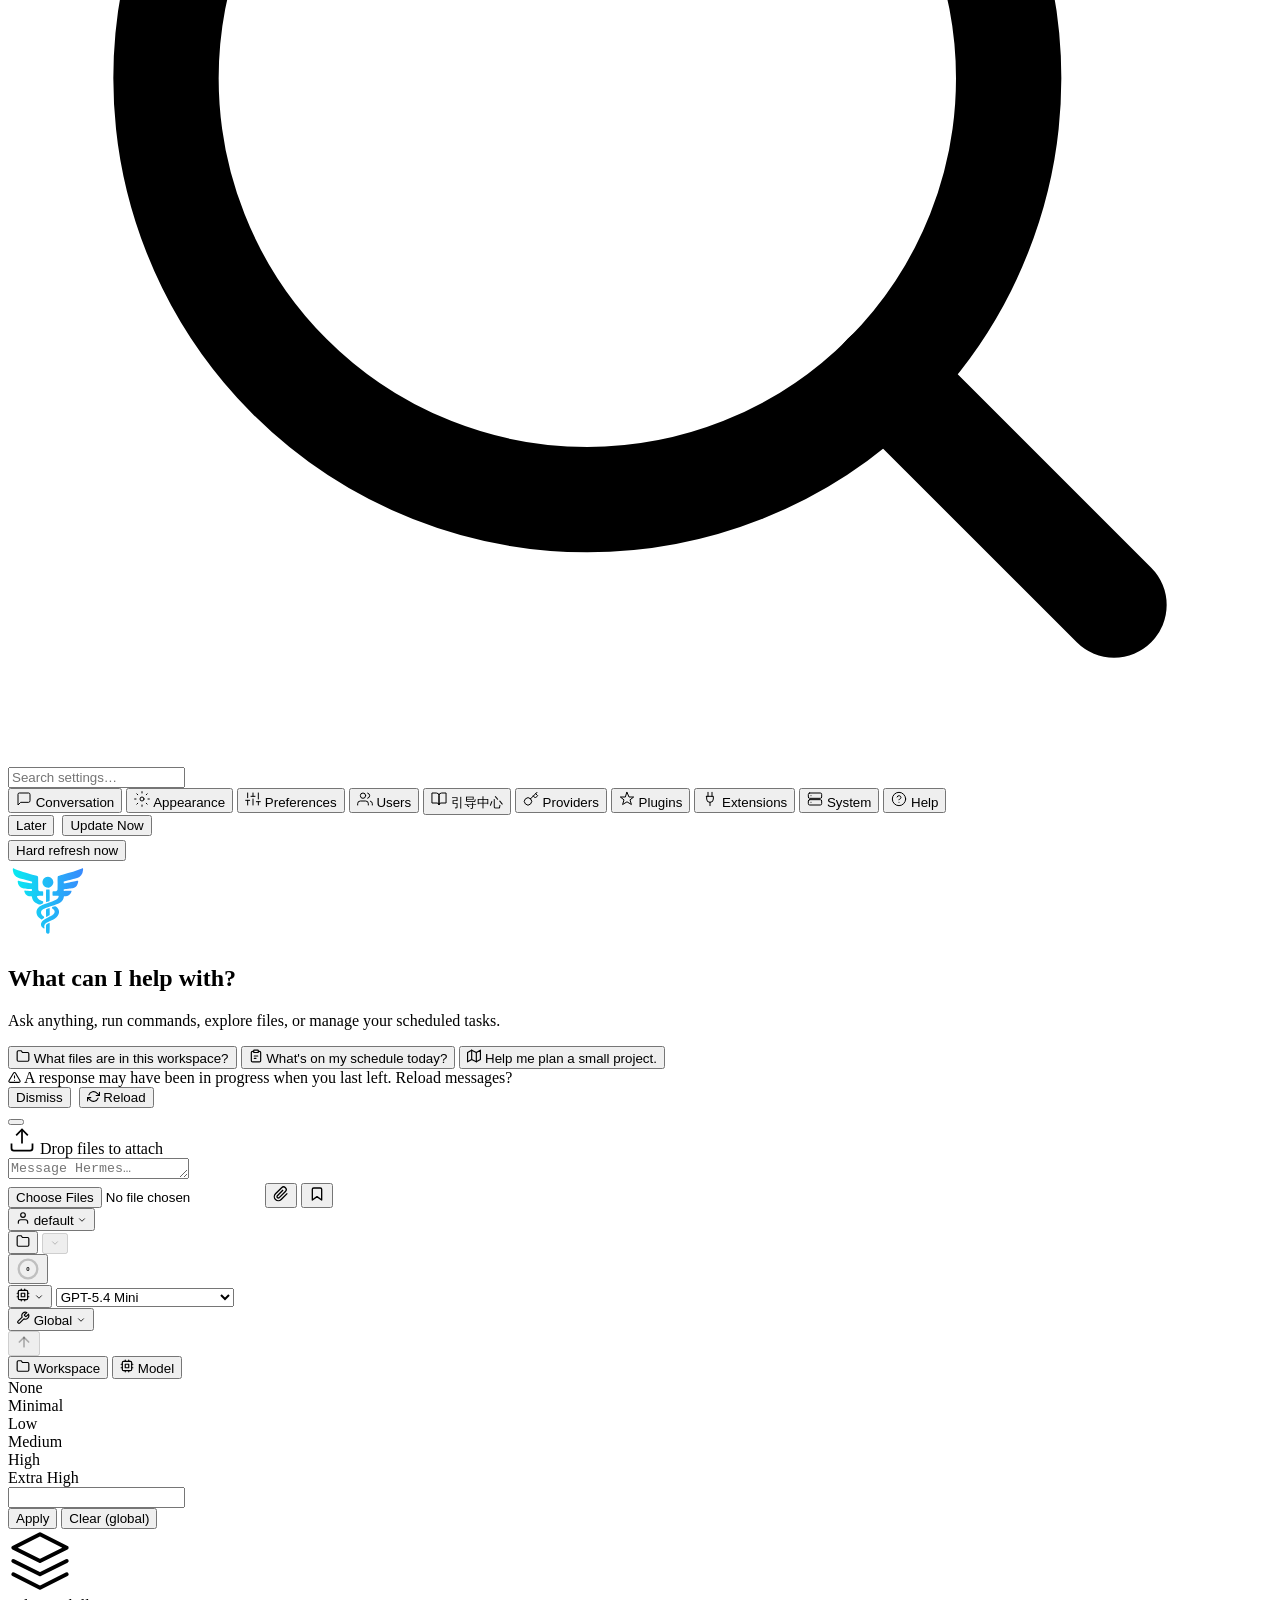
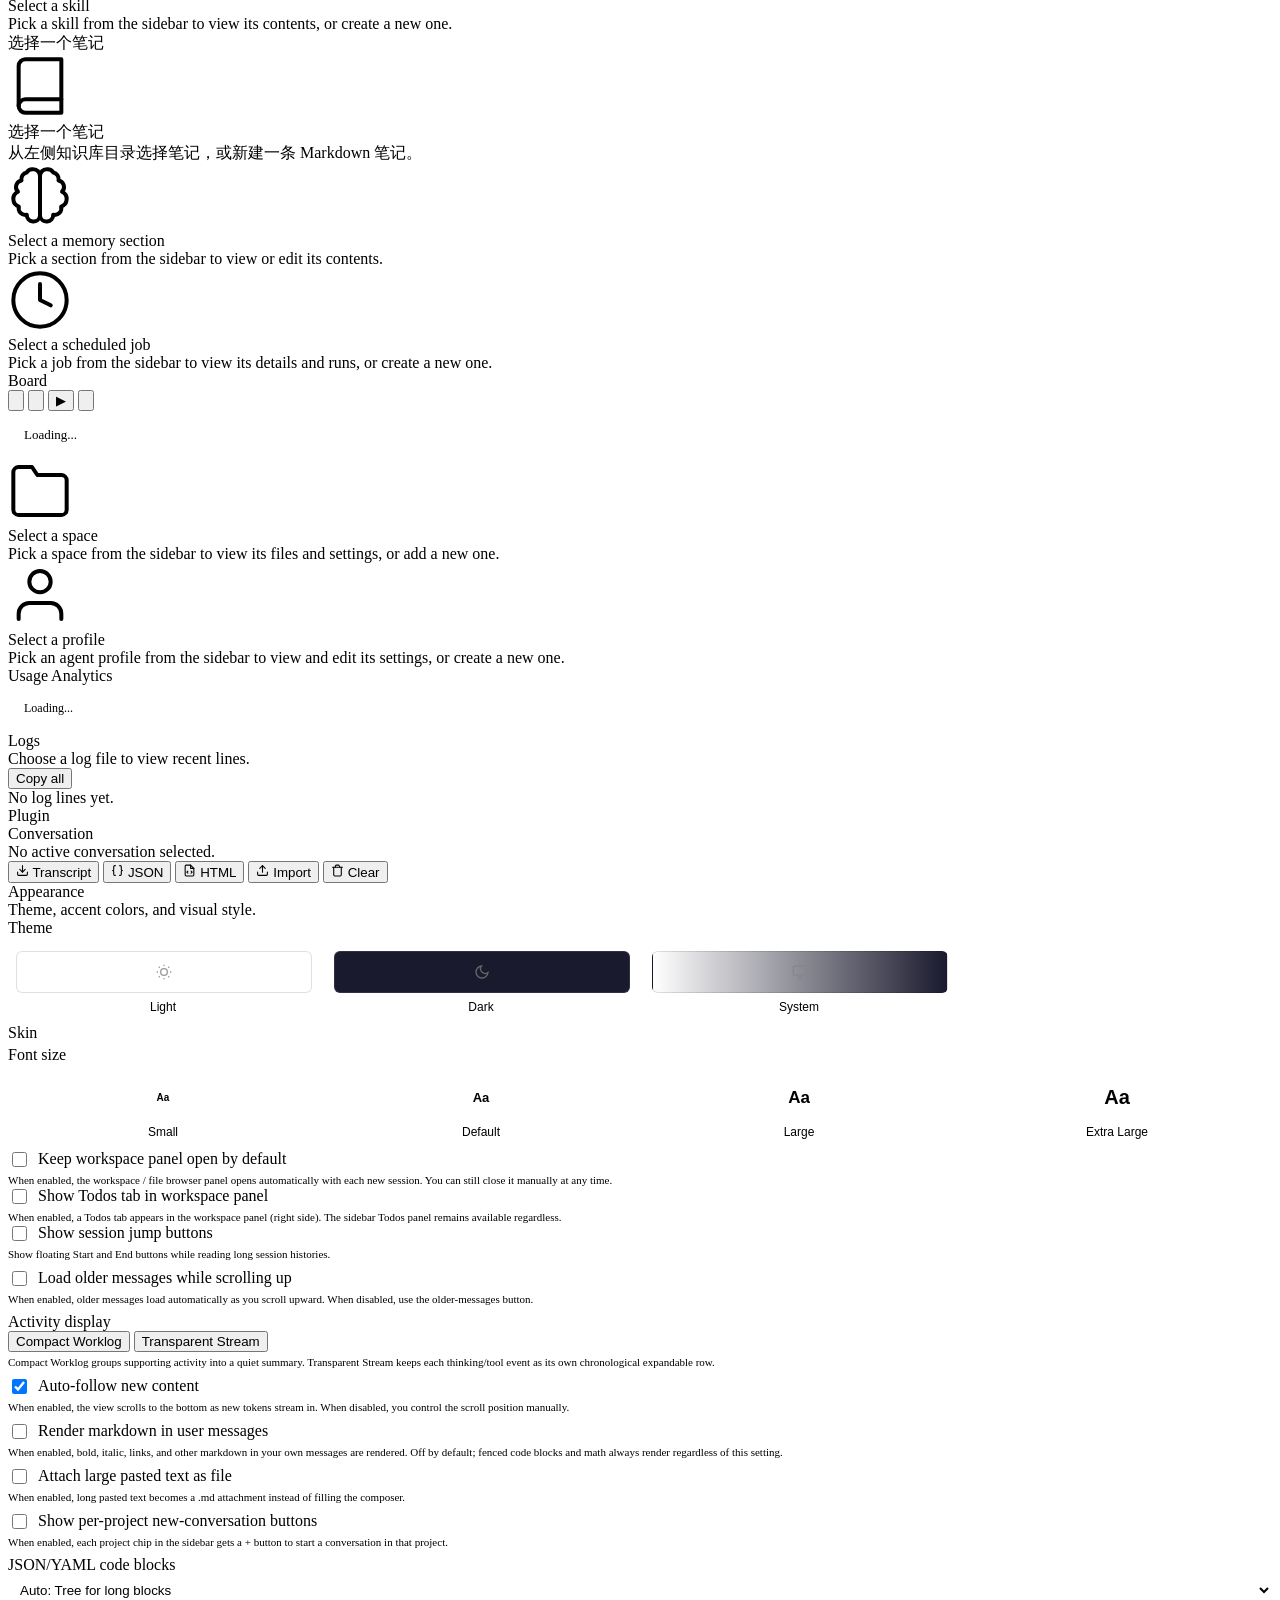
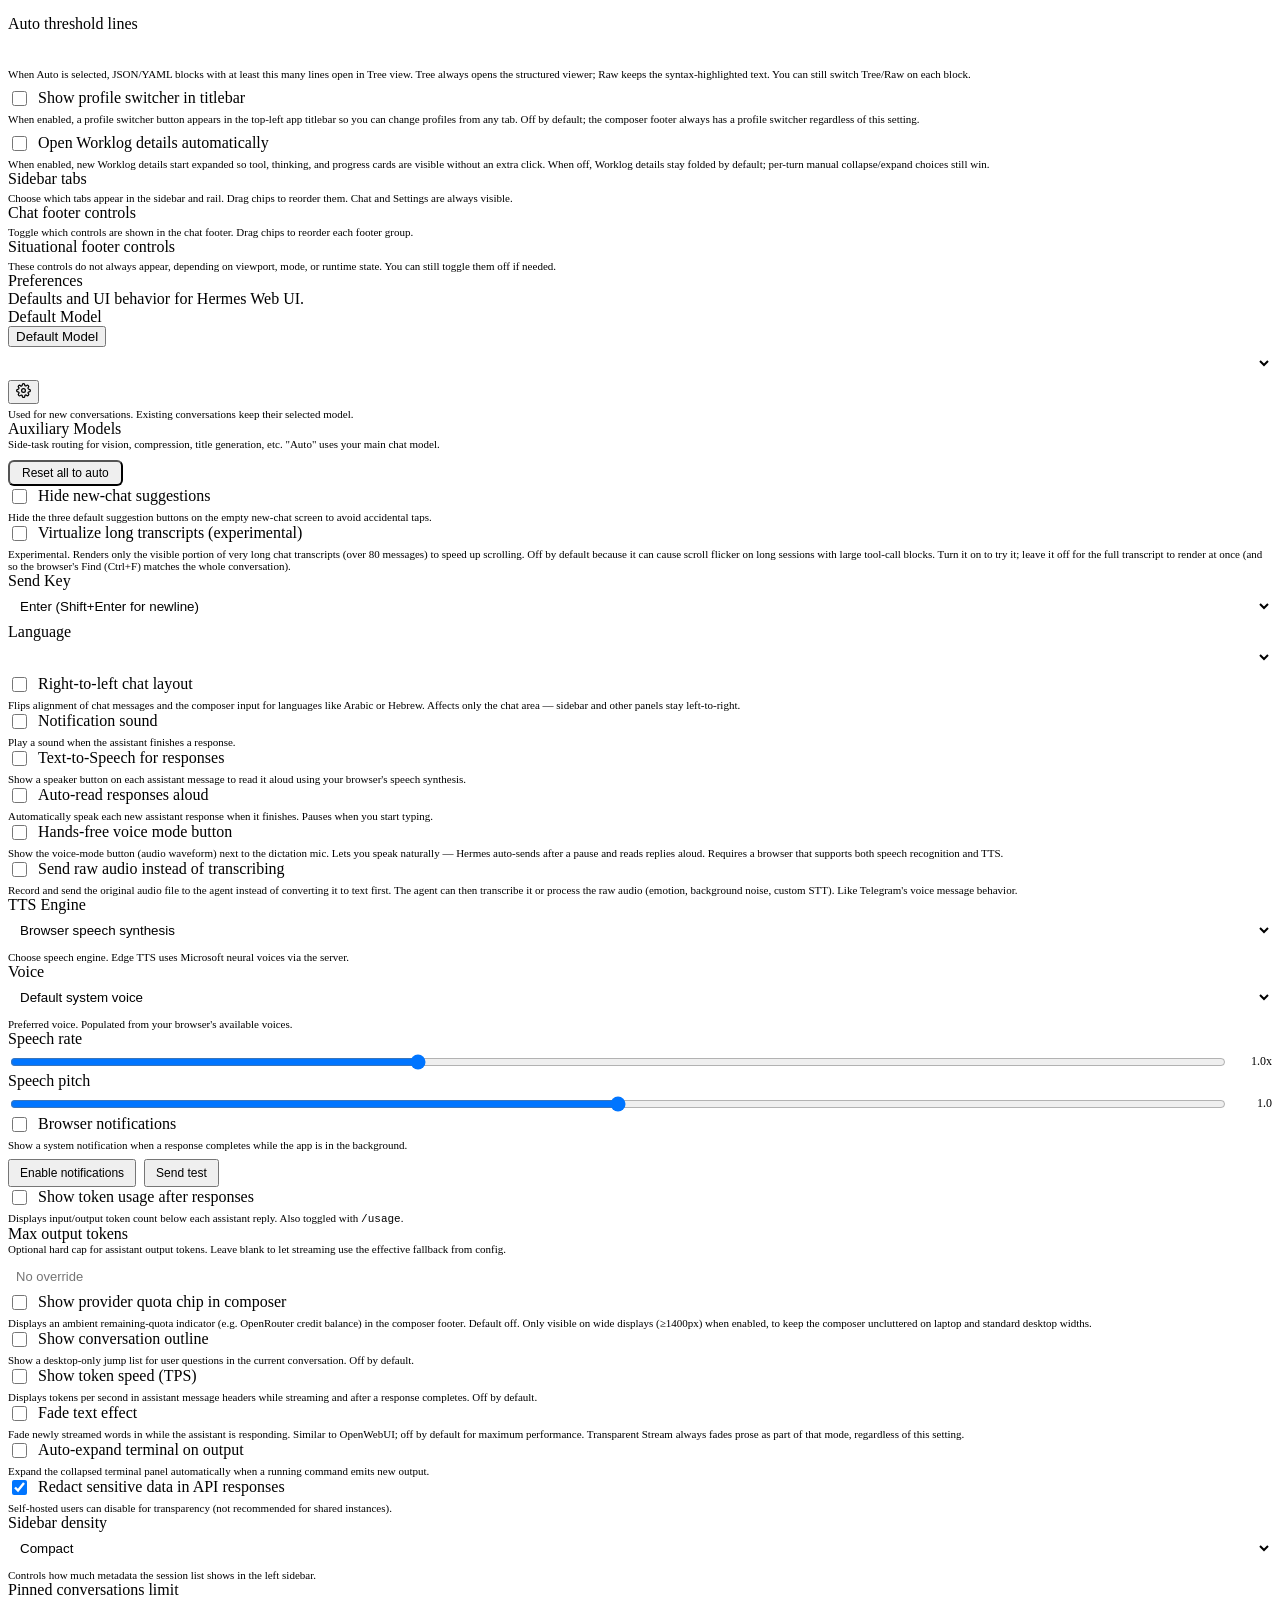
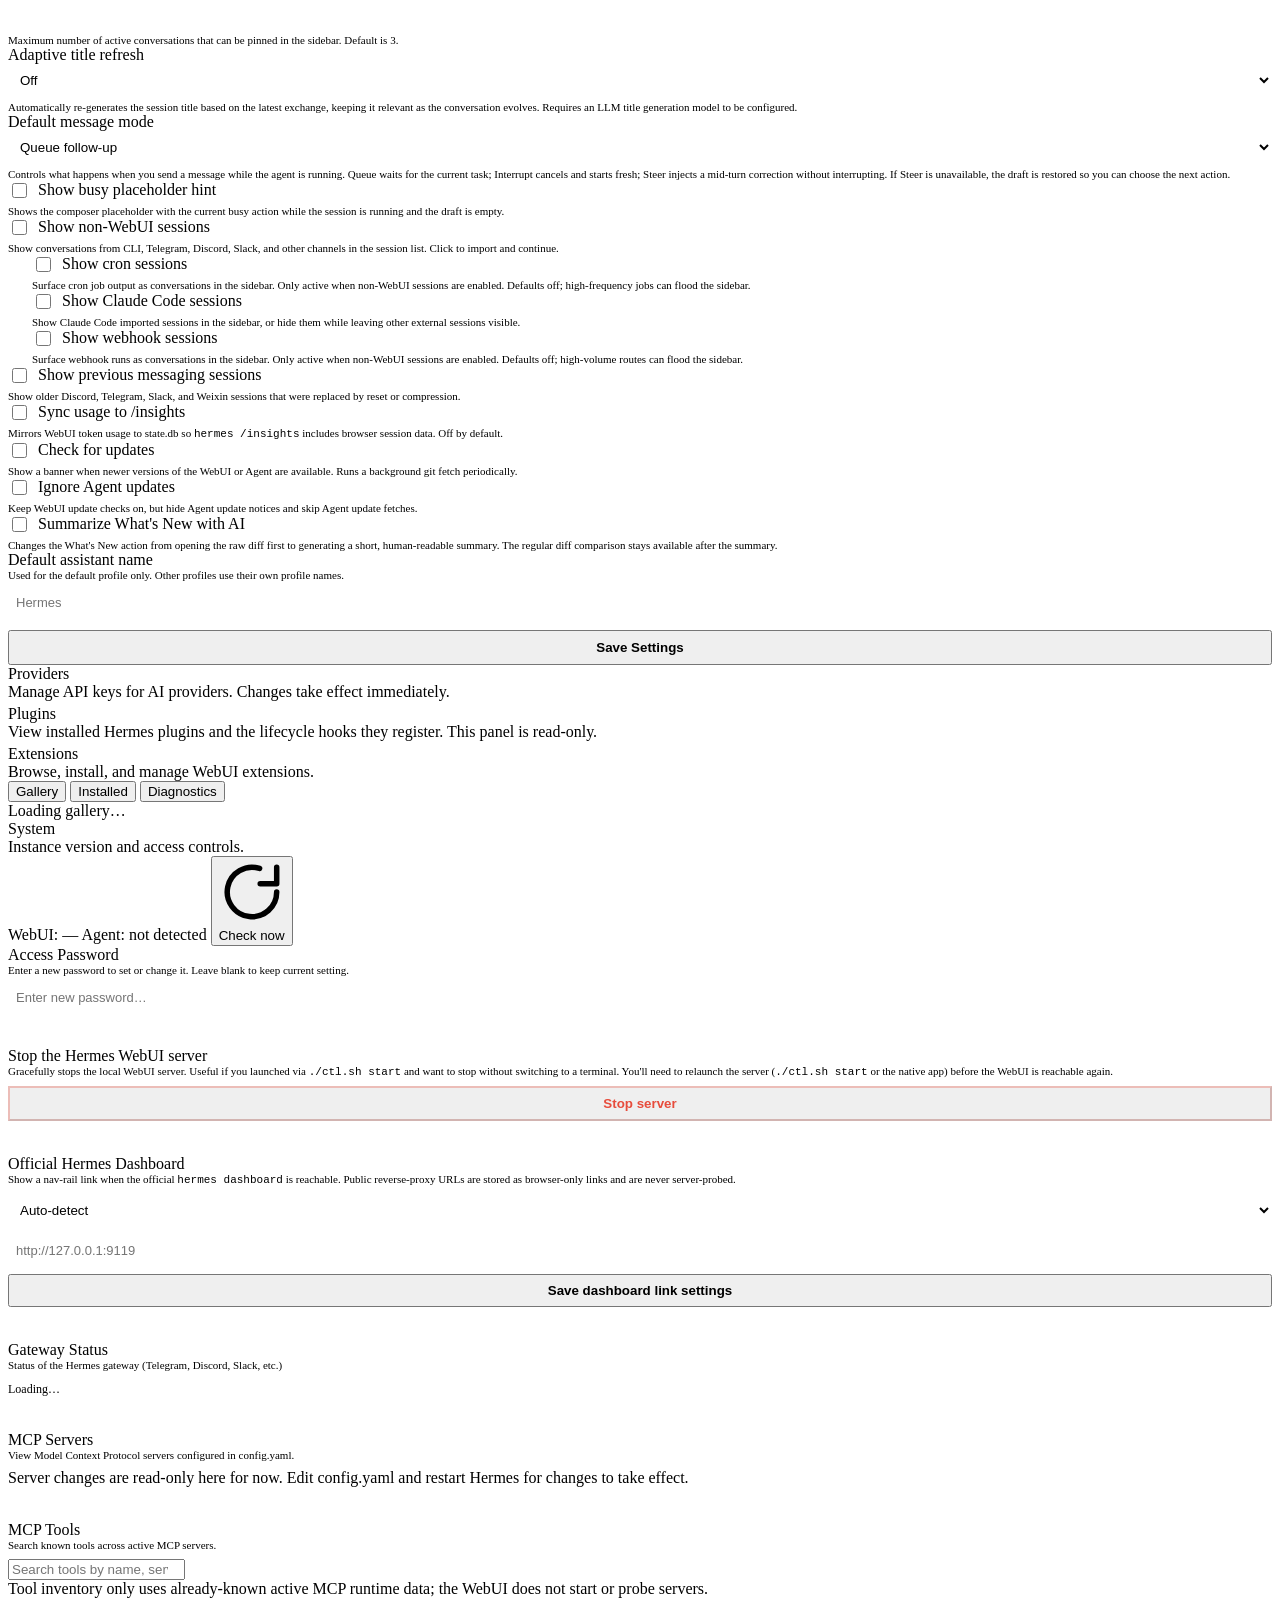
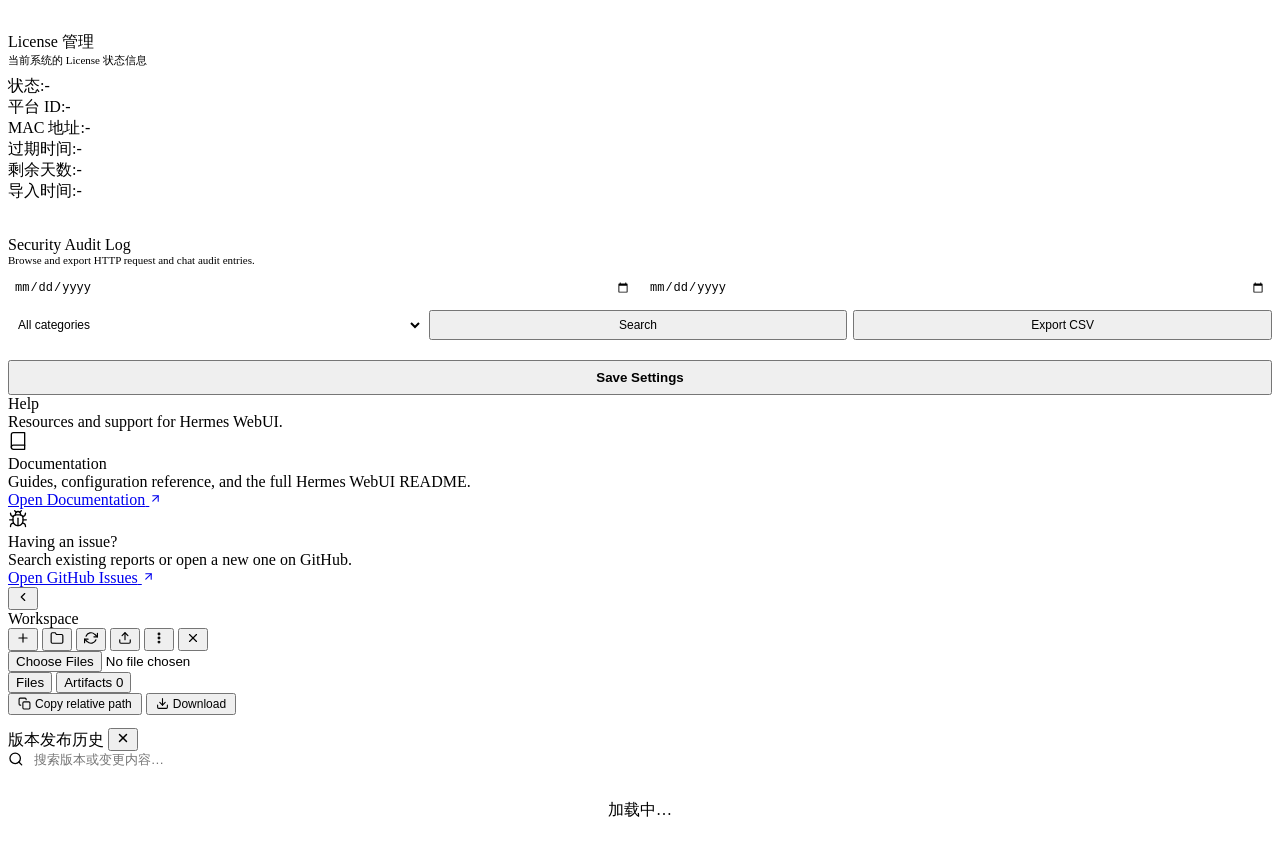
==== commit 78e1bd71: "fix: stabilize profile switching and onboarding" ====
--- a/static/index.html
+++ b/static/index.html
@@ -2108,6 +2108,7 @@
       <button type="button" class="btn primary" id="kanbanBoardModalSubmit" onclick="submitKanbanBoardModal()" data-i18n="save">Save</button>
   </div>
 </div>
+</div>
 
 <!-- Kanban: create-task modal — same overlay pattern as the create-board modal above. -->
 <div class="kanban-modal-overlay" id="kanbanTaskModal" hidden onclick="if(event.target===this)closeKanbanTaskModal()">
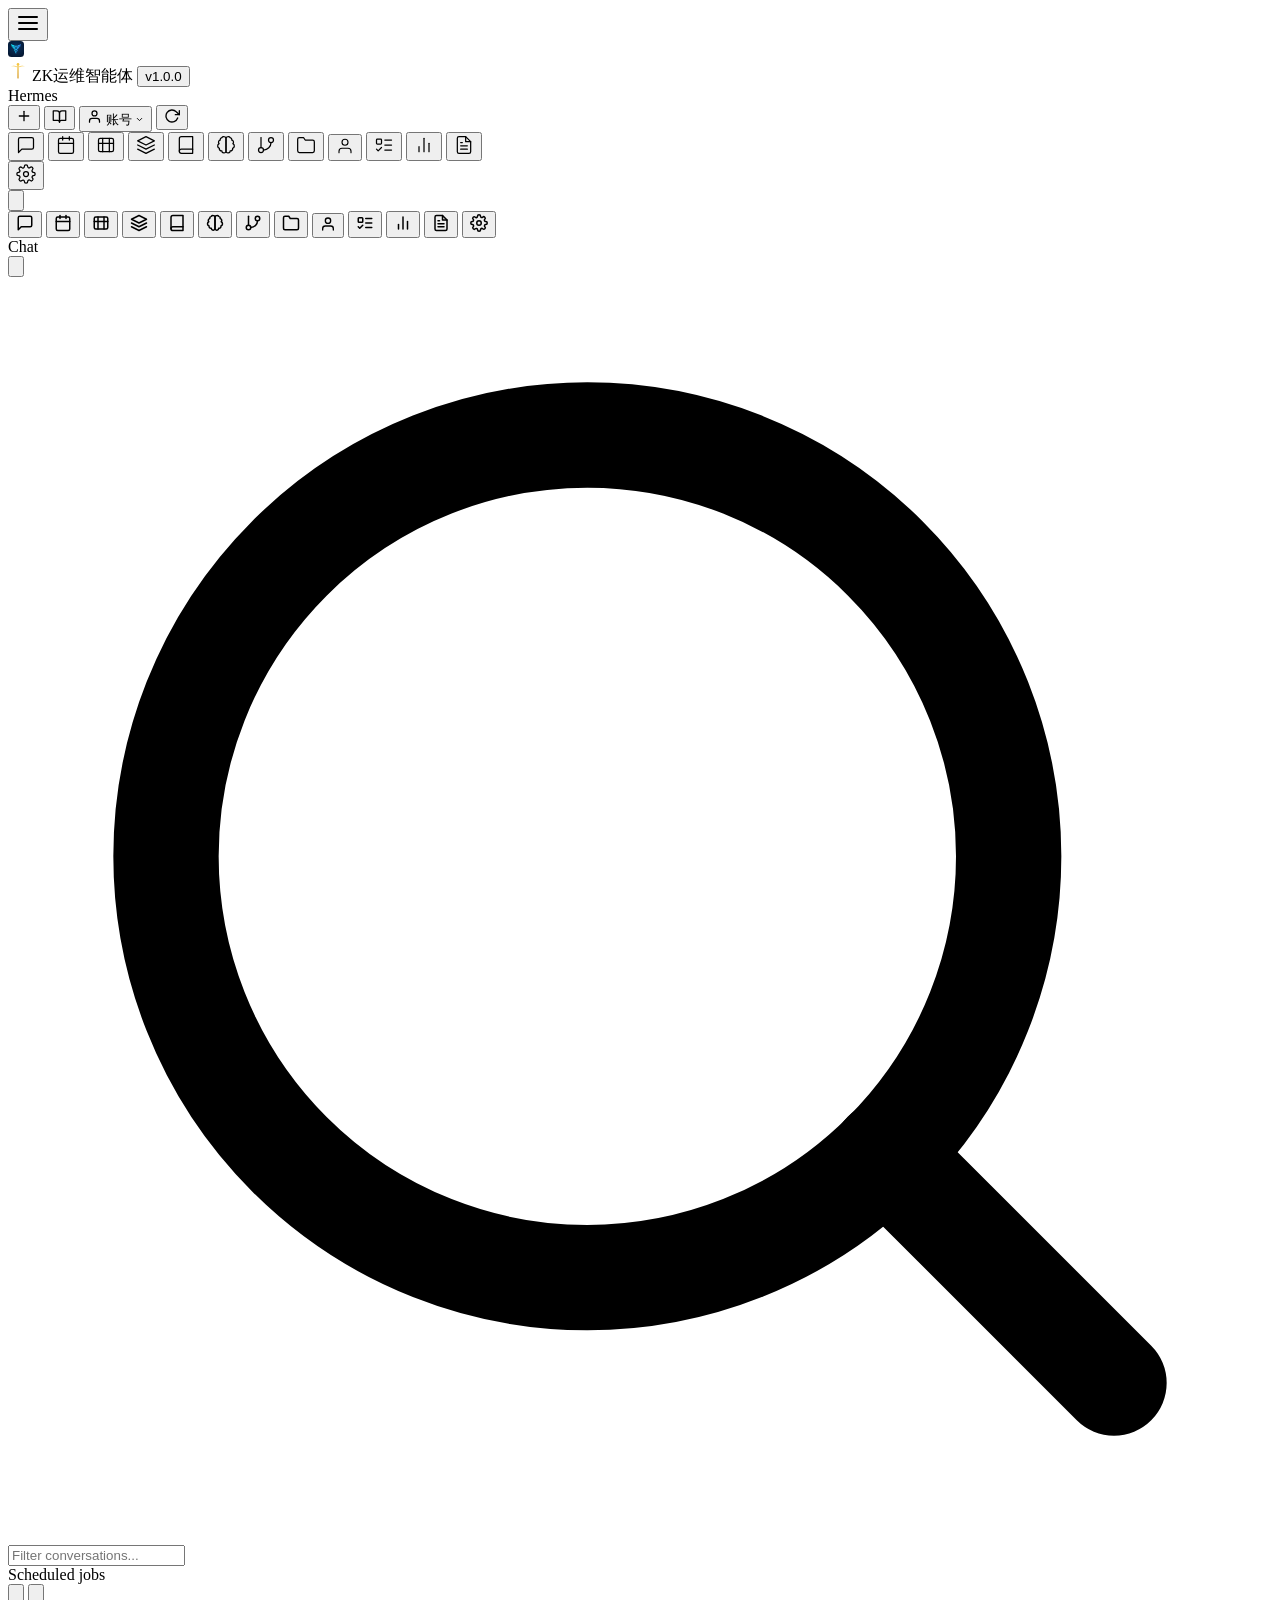
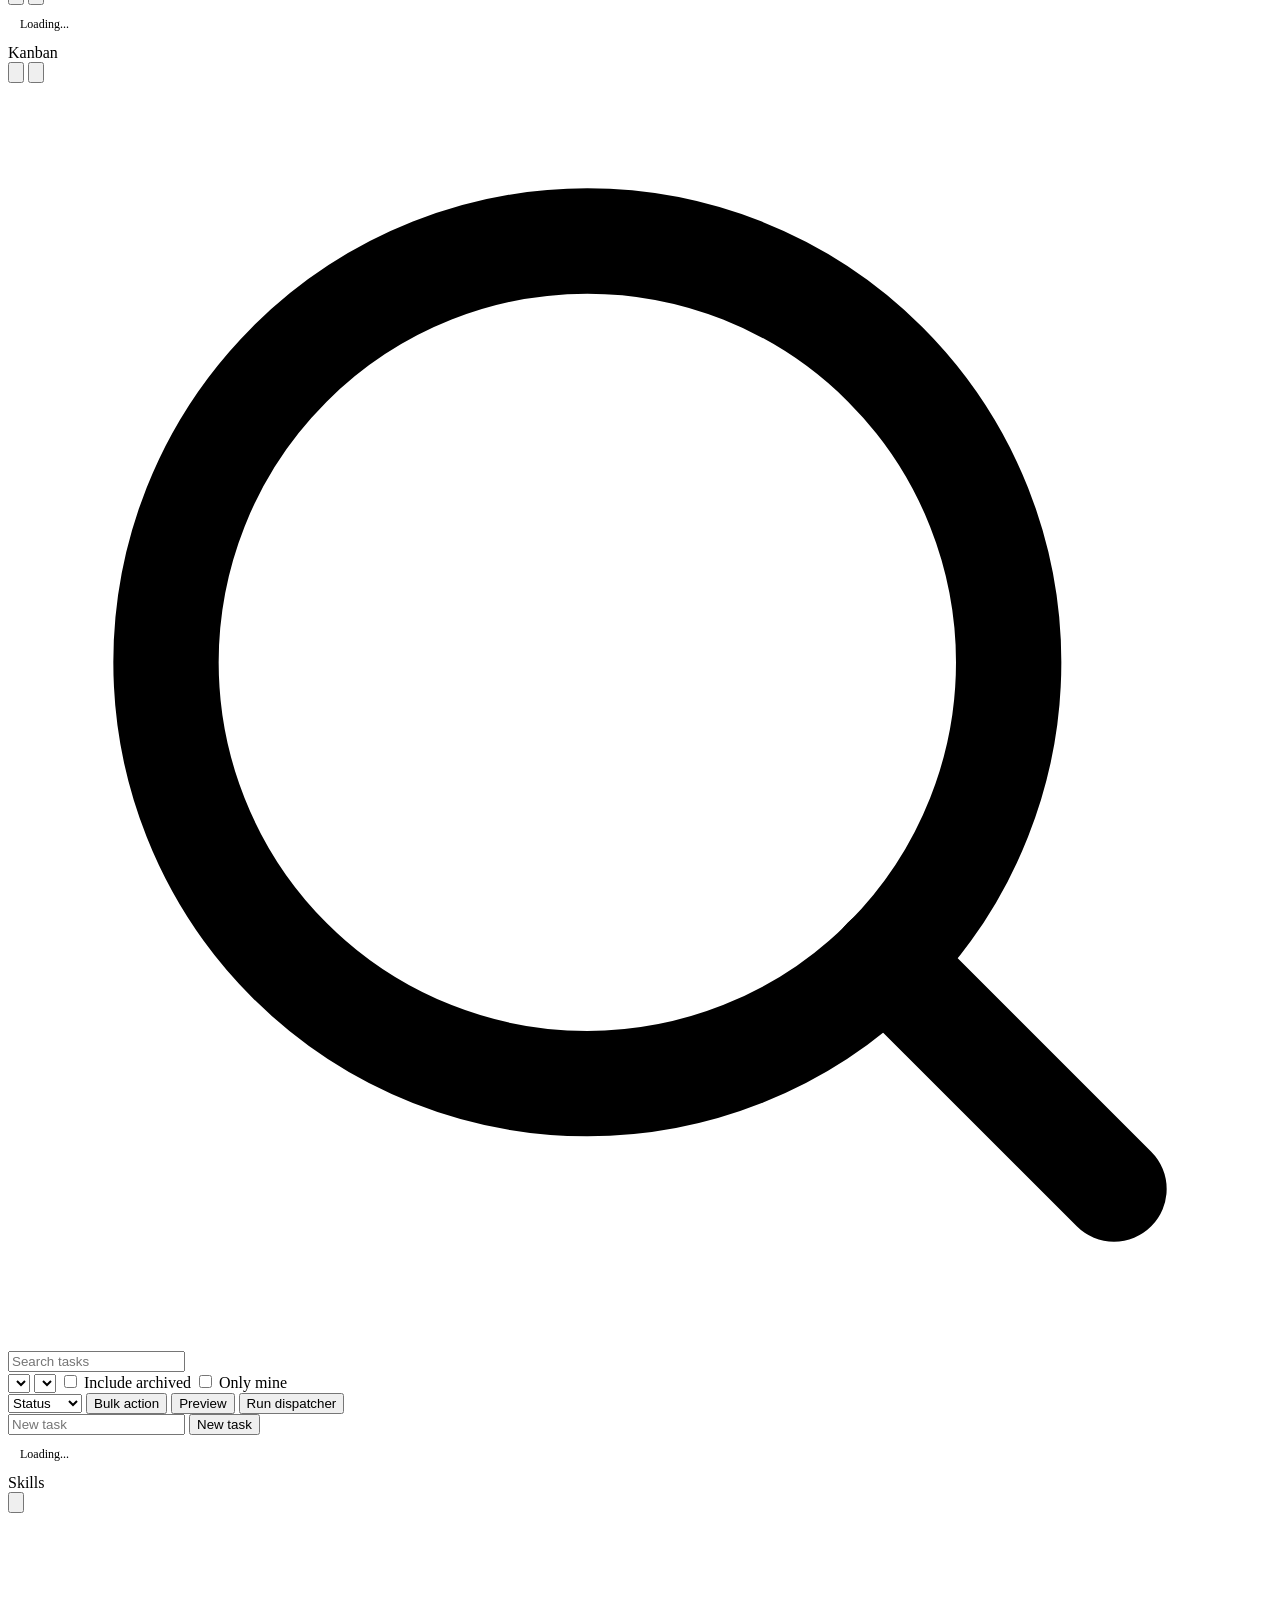
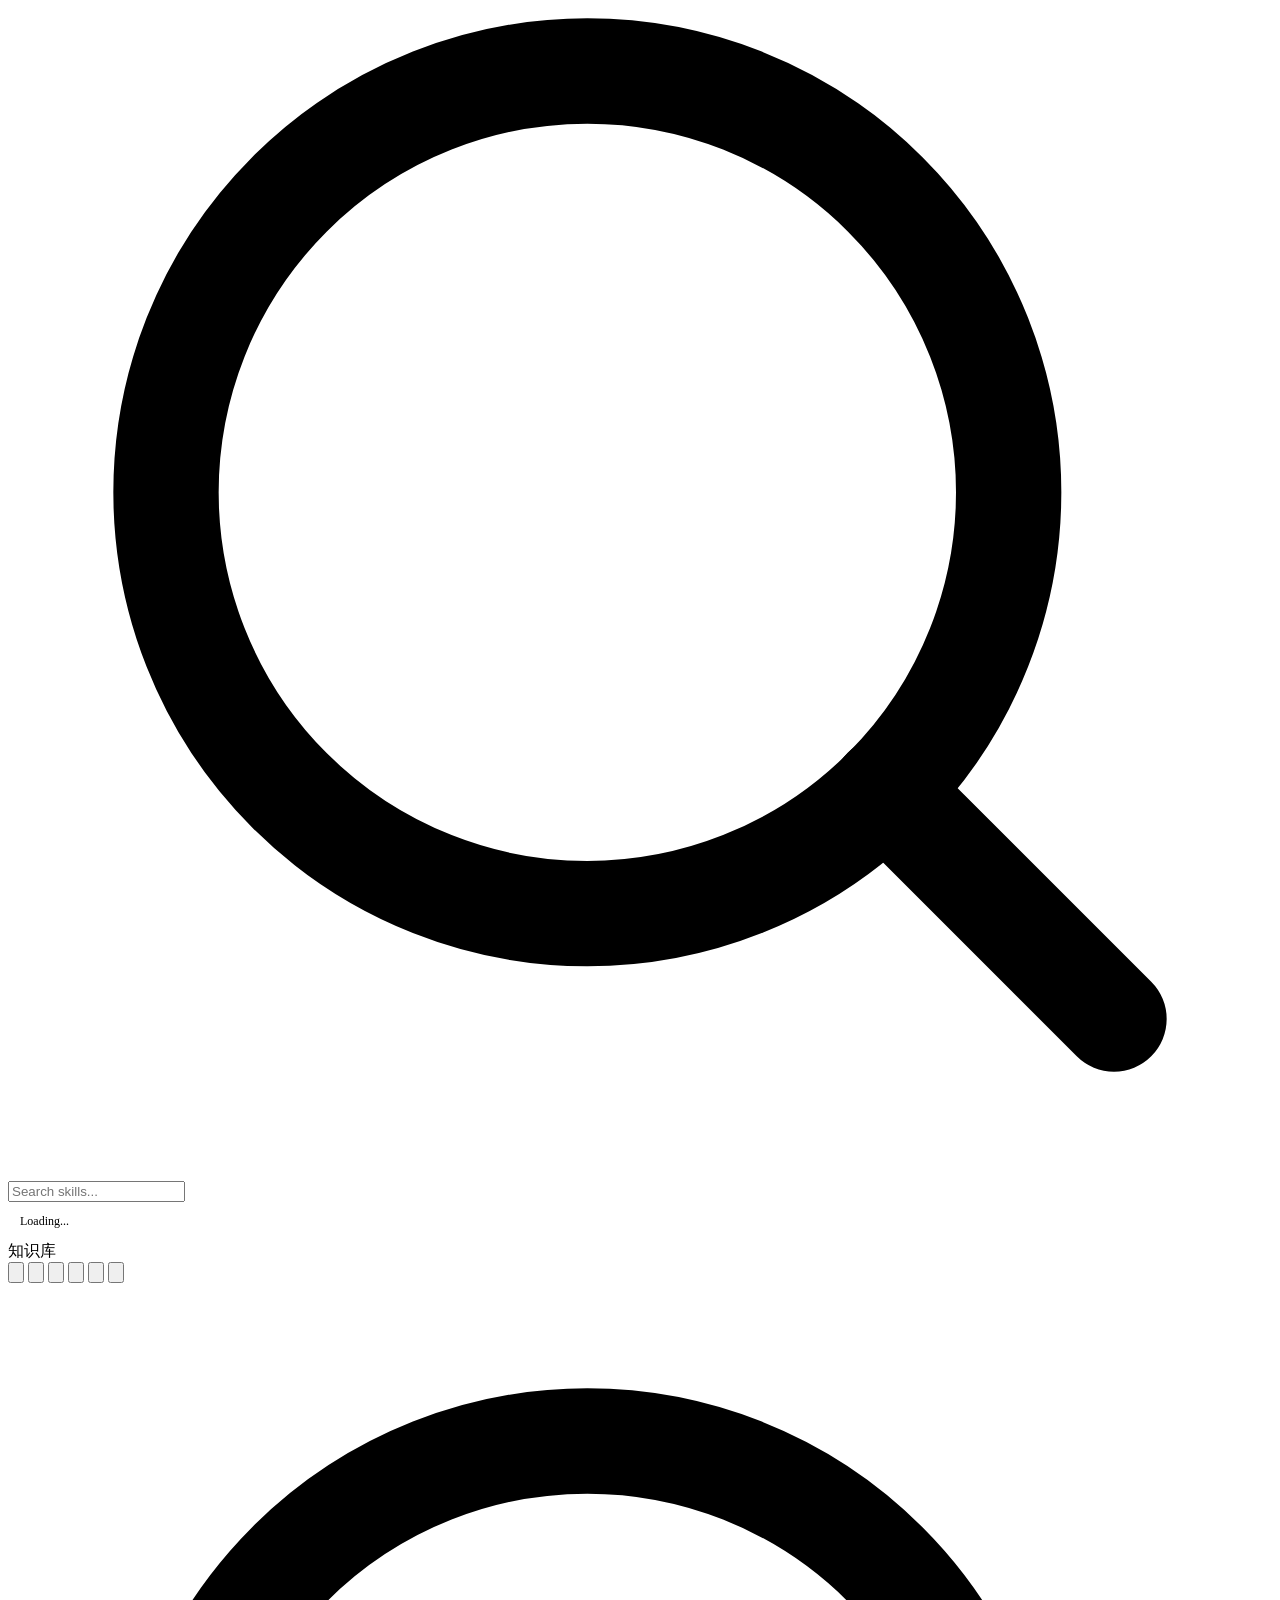
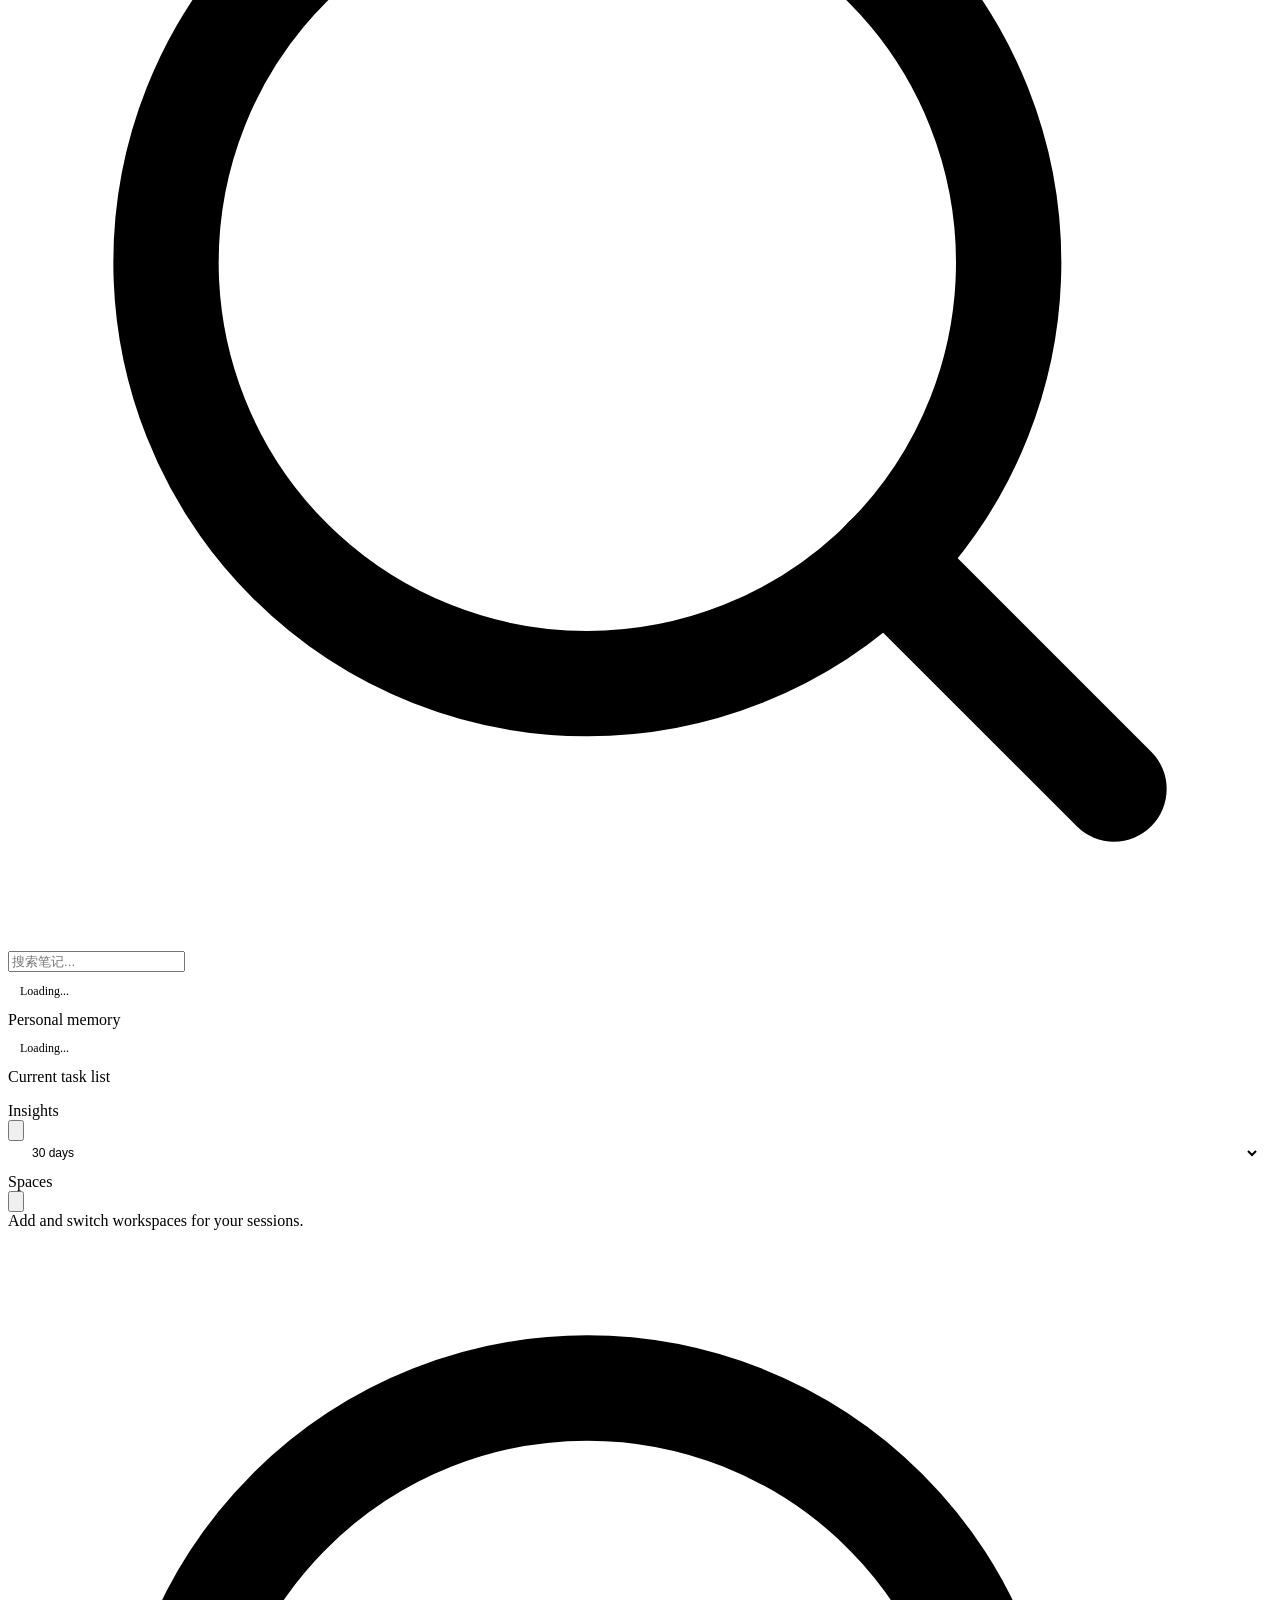
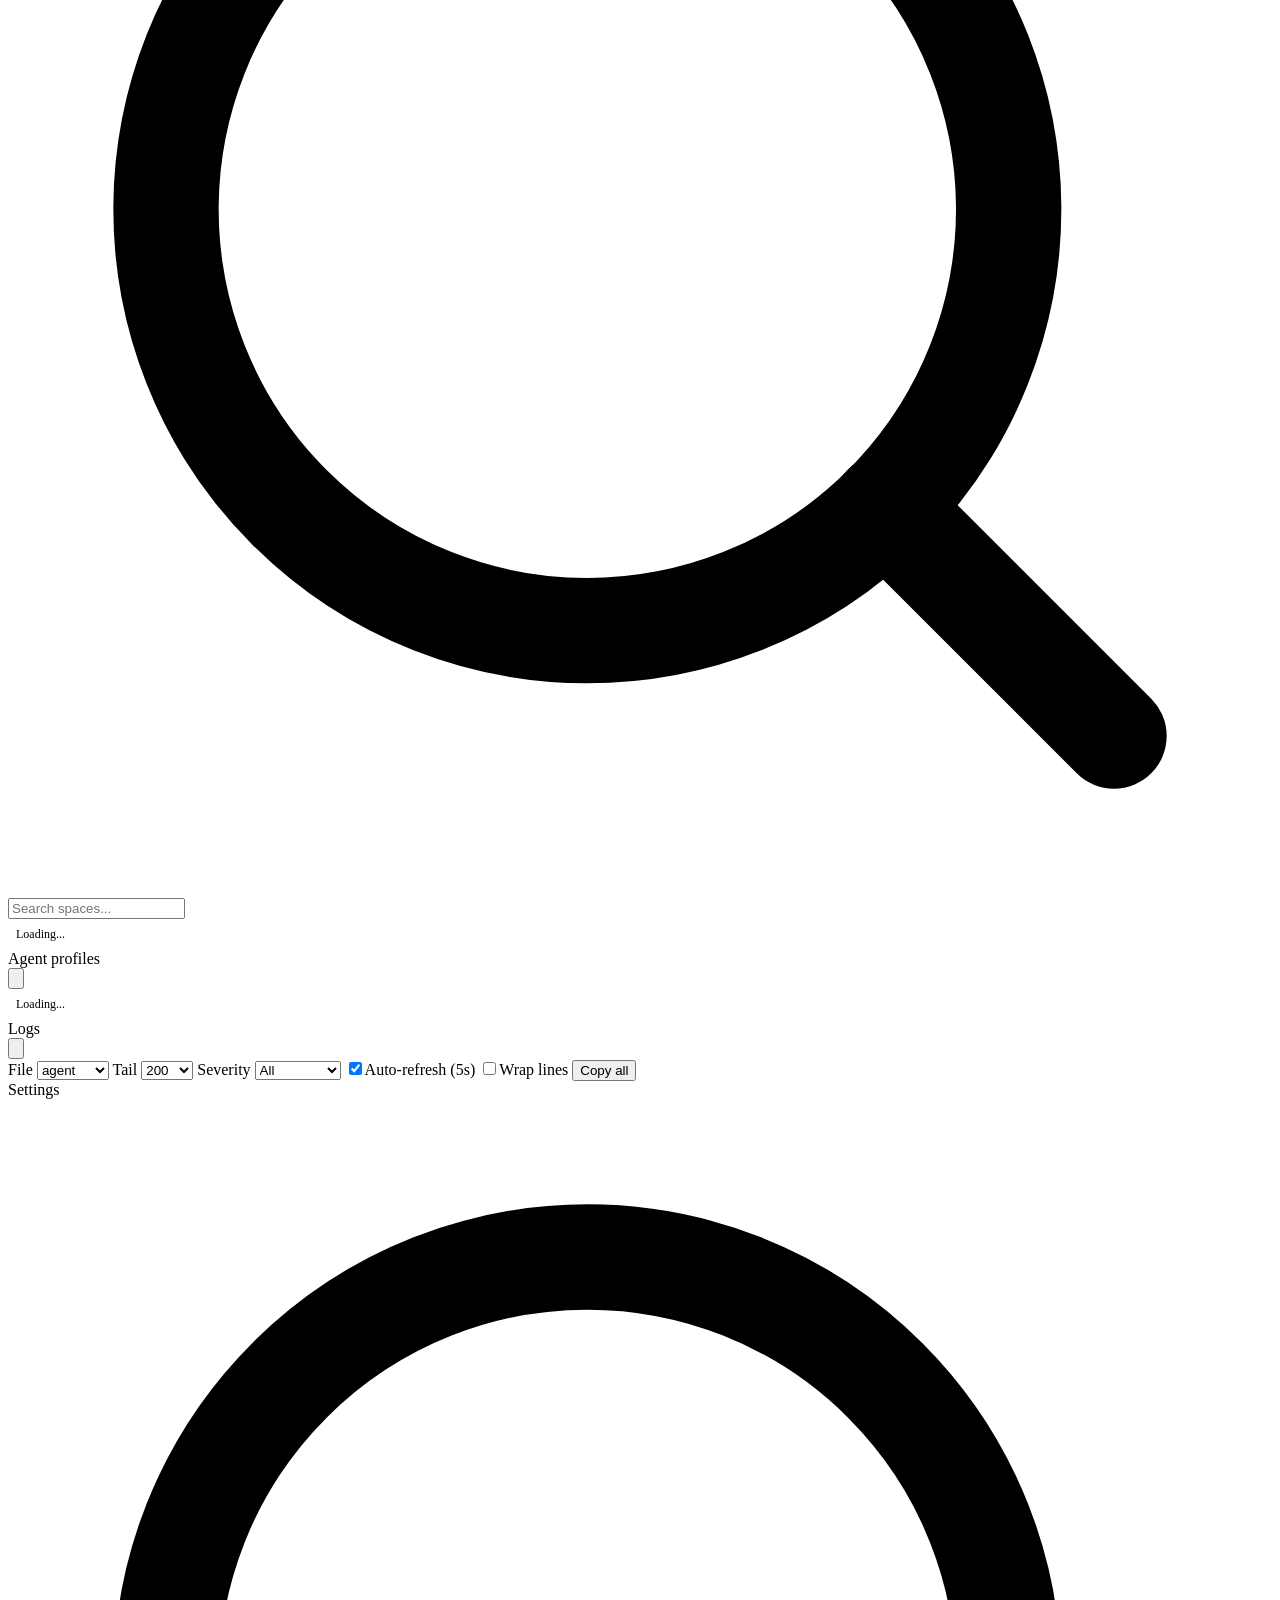
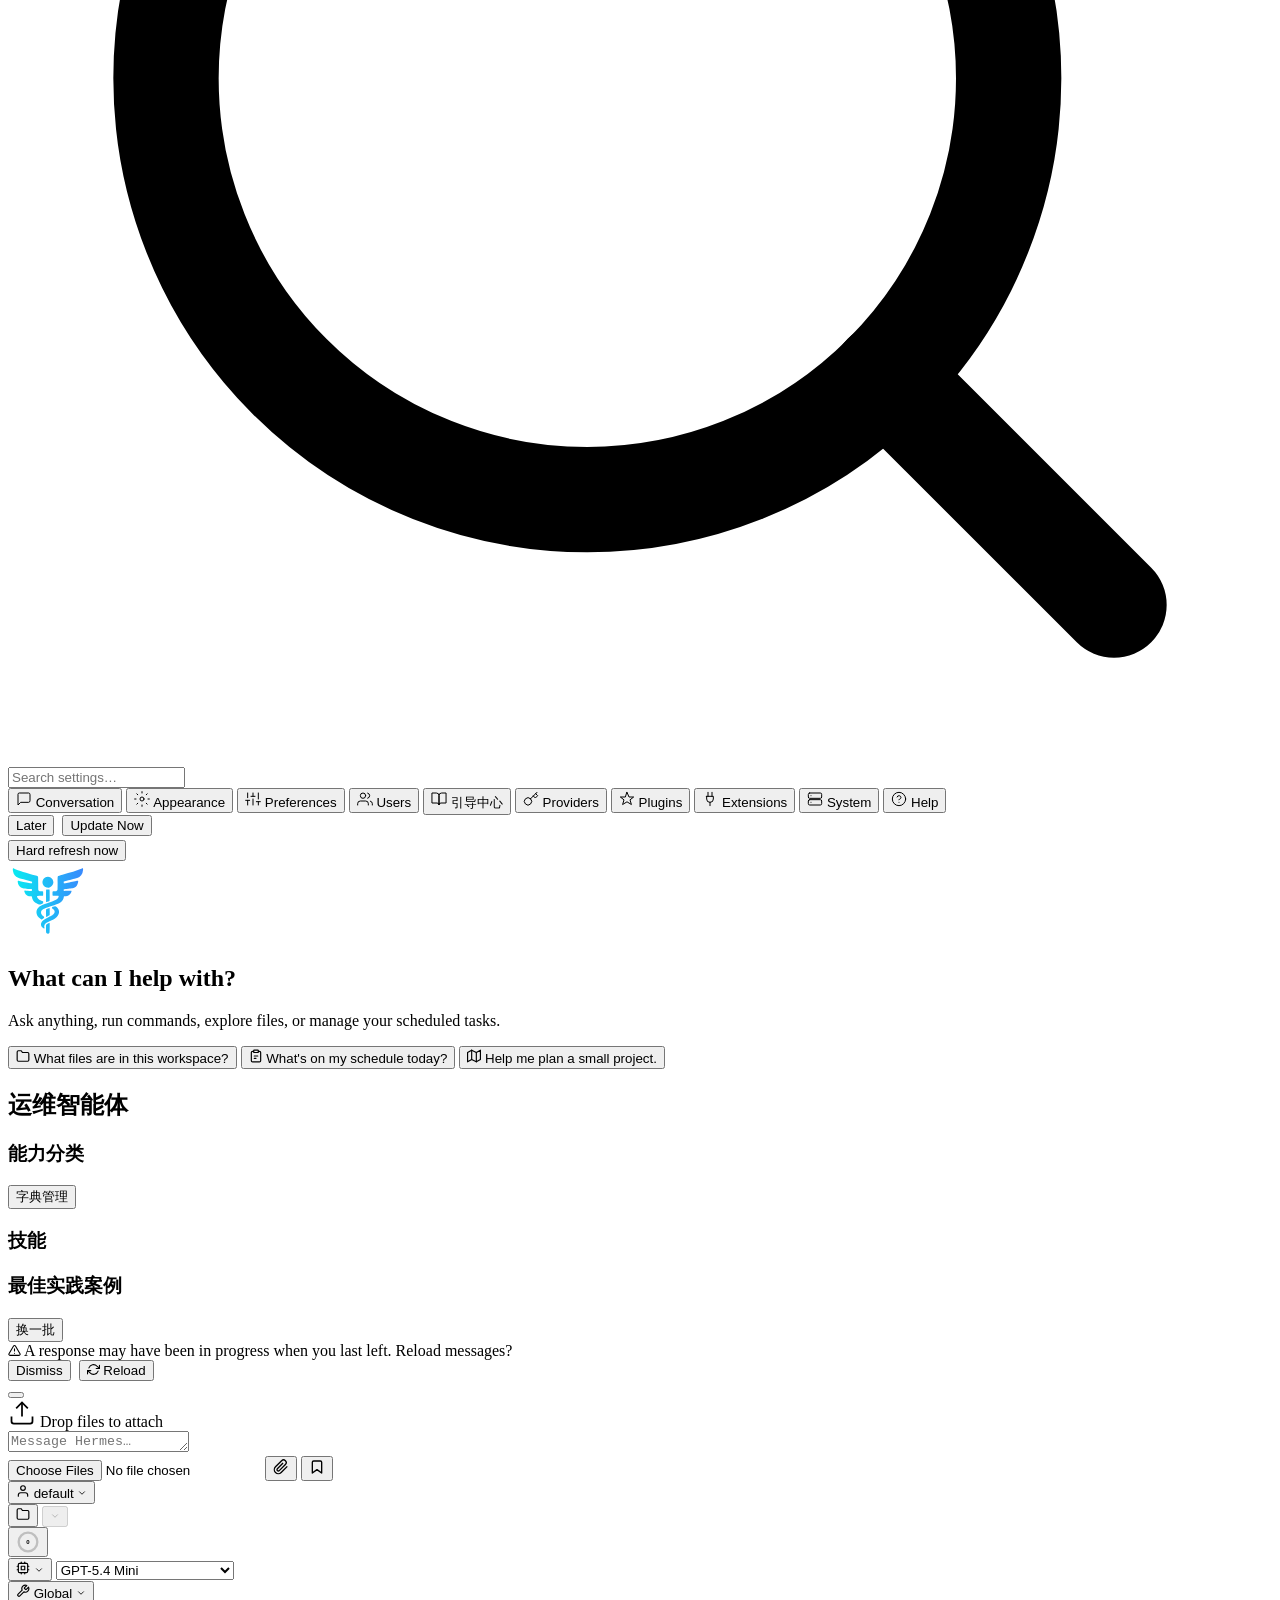
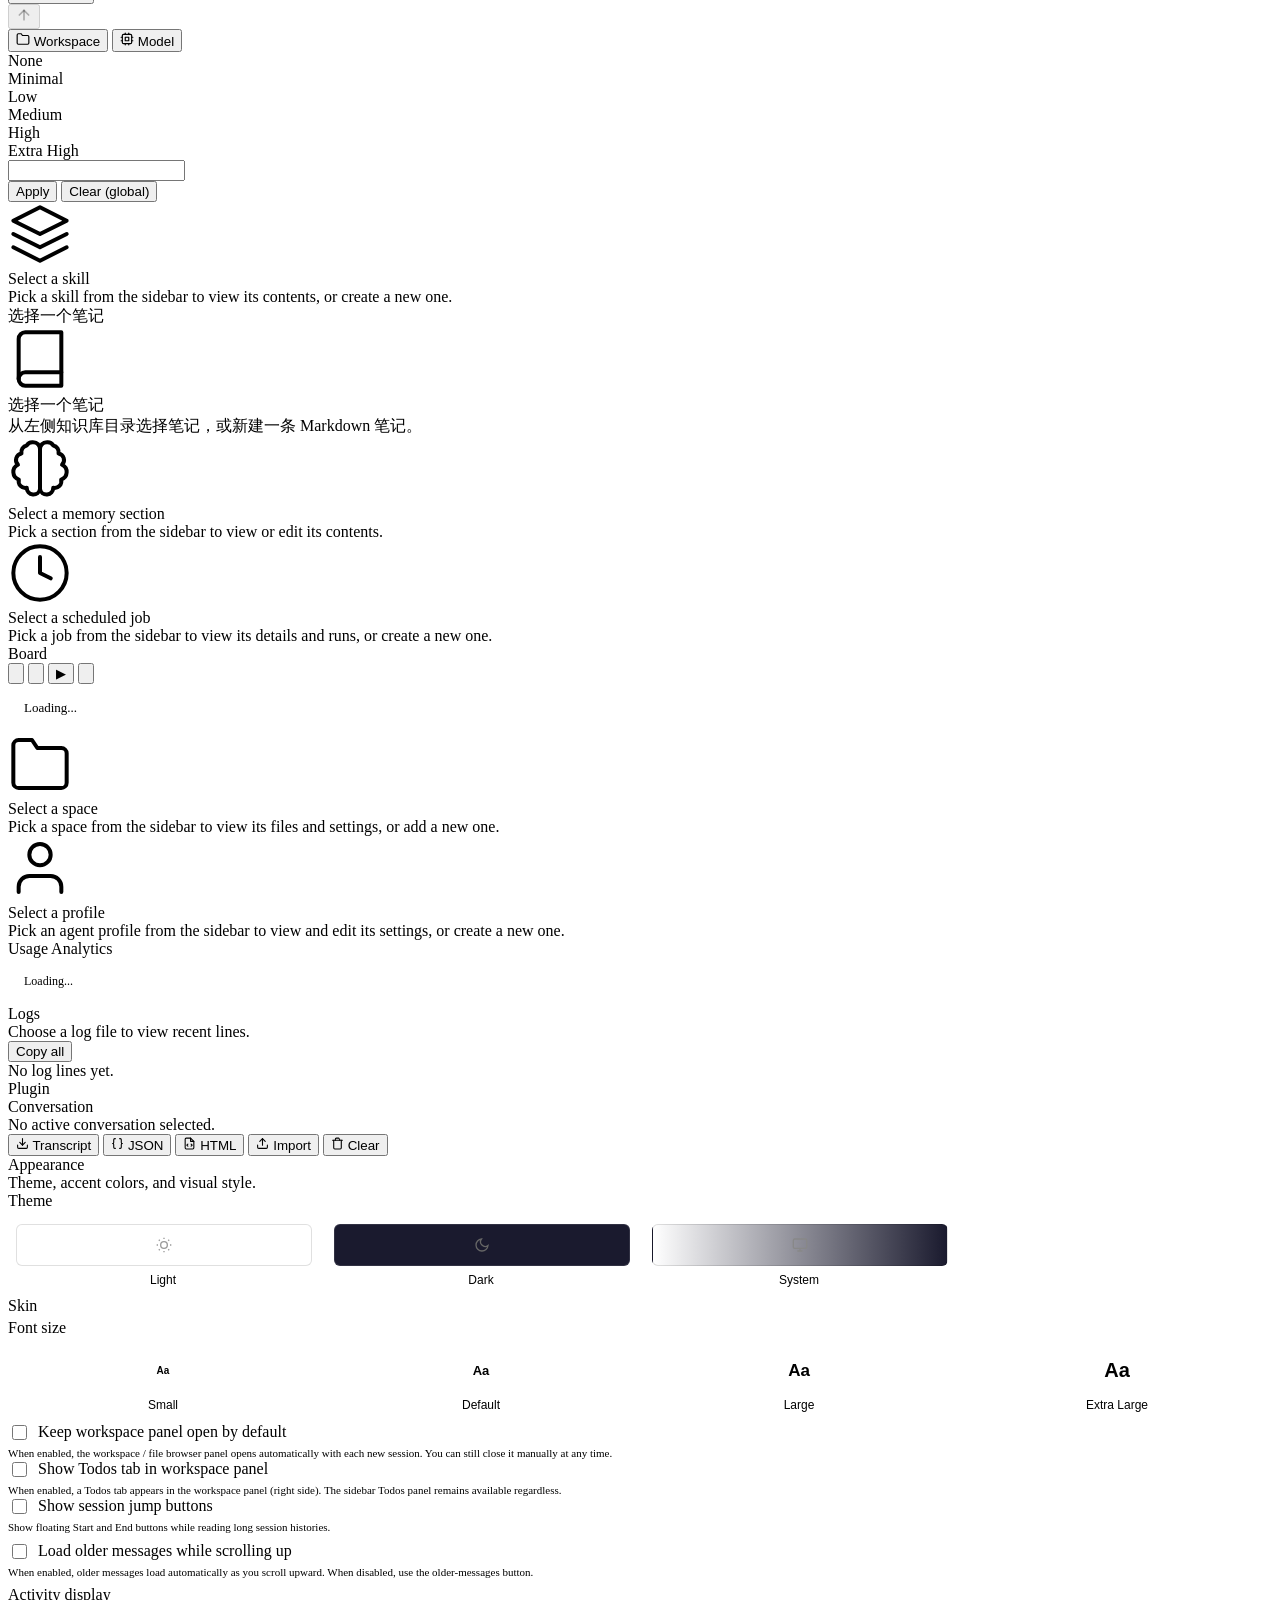
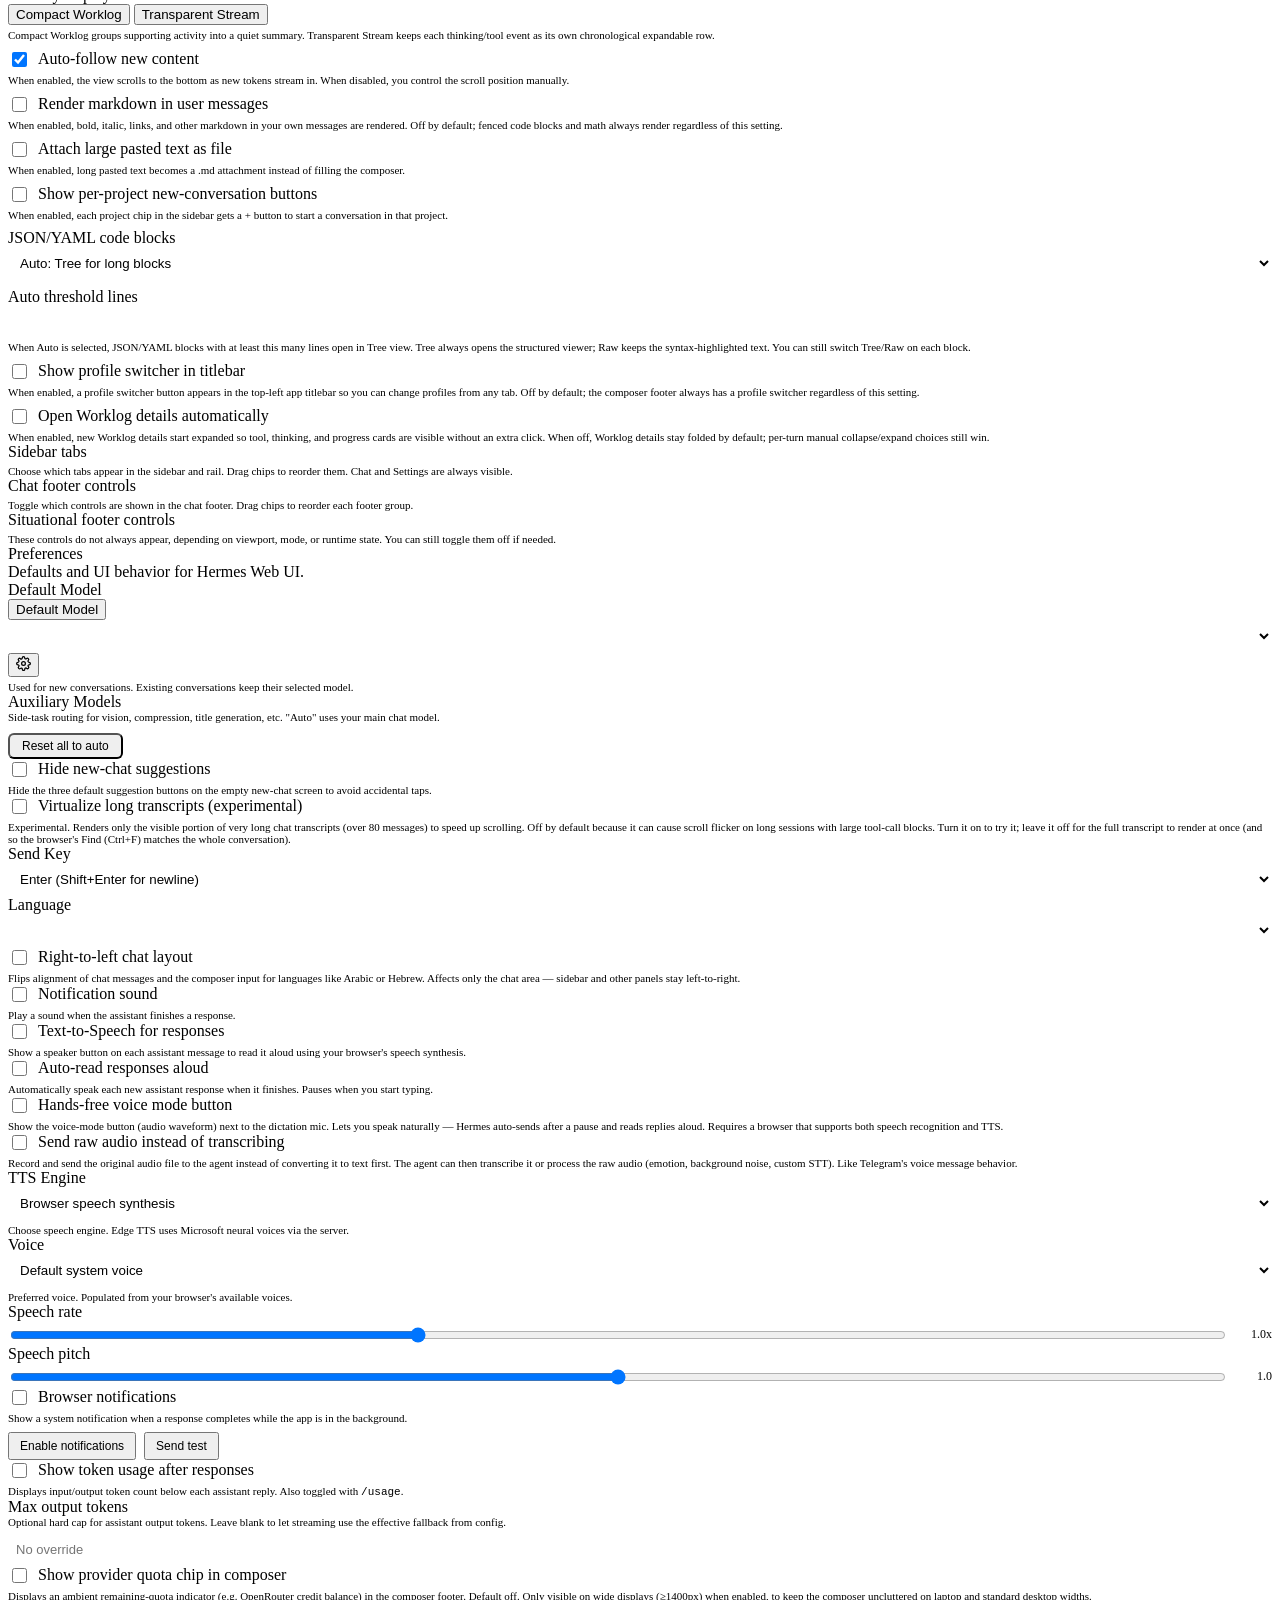
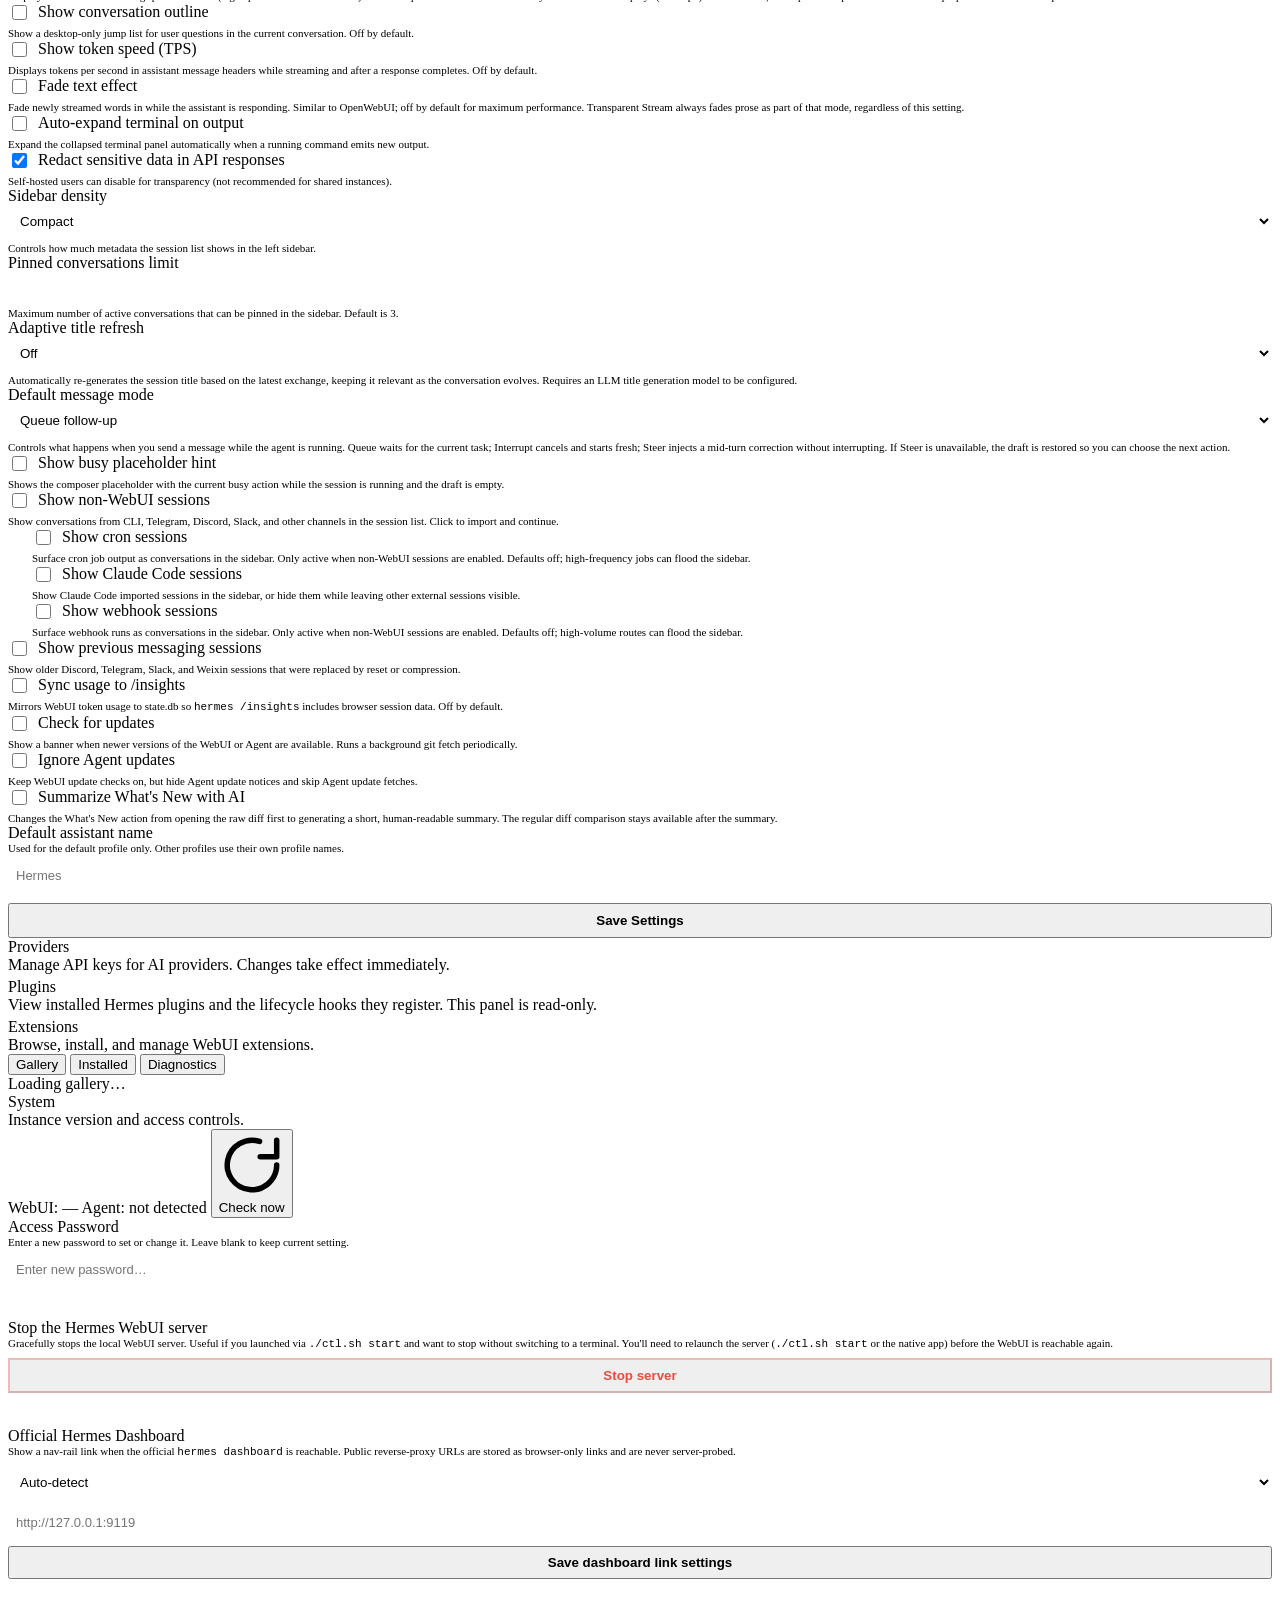
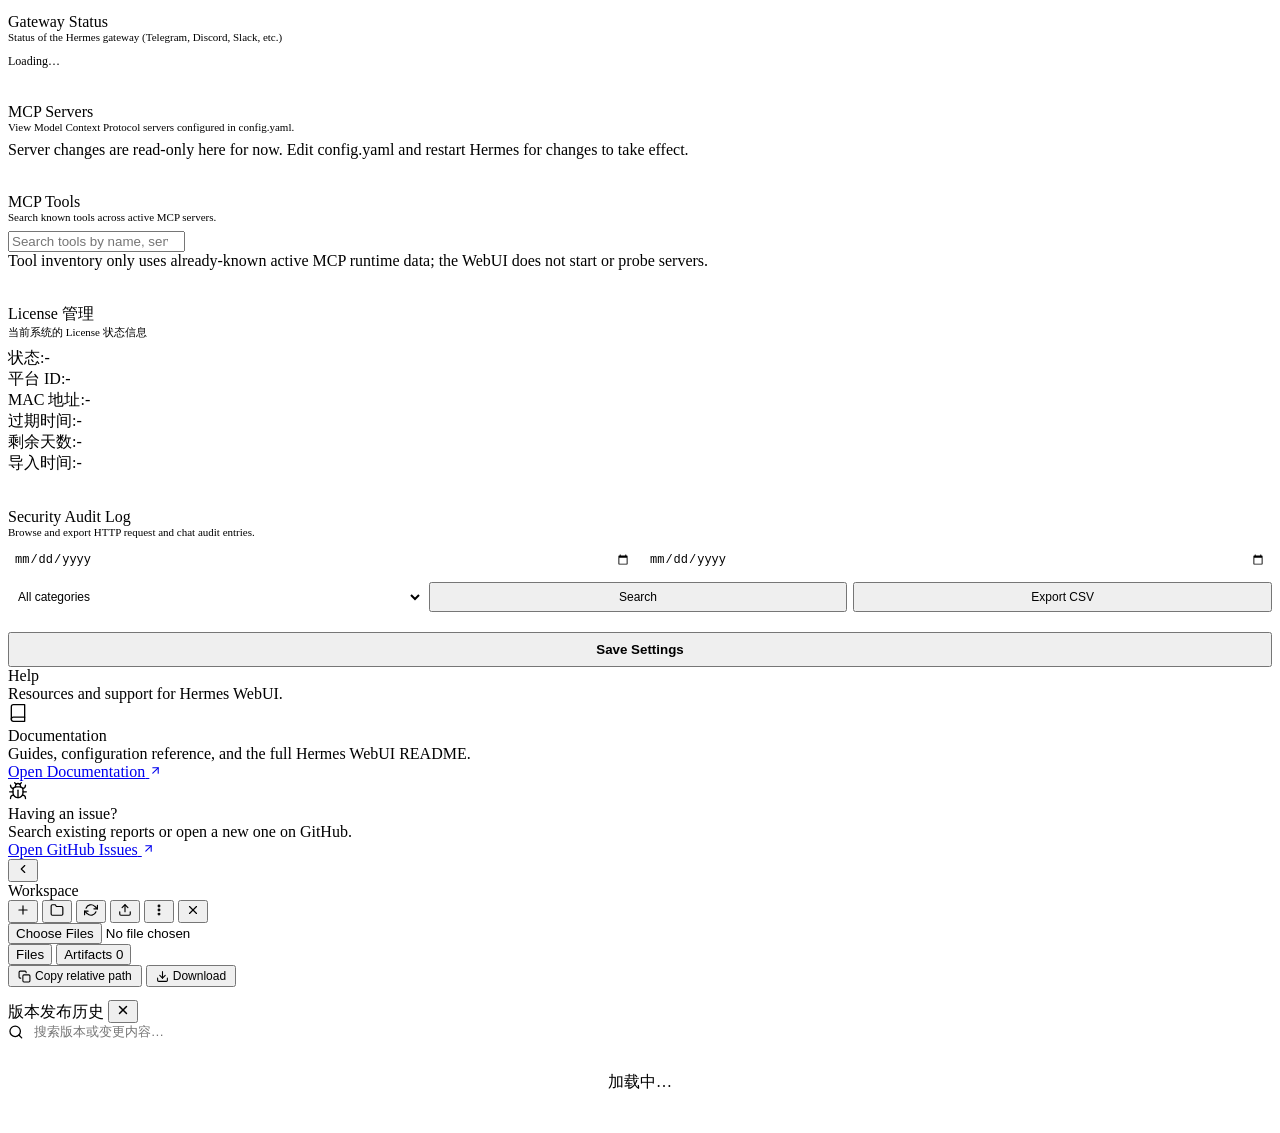
==== commit 2eb387a6: "feat(guide): 新增 WorkBuddy 会话引导页 空会话默认展示 WorkBuddy 工作入口： - 顶部以业务线/Profile 切换智能体，能力分类选择 ZK 运维能力 - 左右双面" ====
--- a/static/index.html
+++ b/static/index.html
@@ -699,8 +699,8 @@
         title="Conversation outline"
         aria-label="Toggle conversation outline"
         aria-controls="outlinePanelWrapper">&#9776;</button>
-    <div class="messages" id="messages">
-      <div class="empty-state" id="emptyState">
+    <div class="messages session-guide-shell-active" id="messages">
+      <div class="empty-state session-guide-active" id="emptyState">
         <div class="empty-logo"><svg xmlns="http://www.w3.org/2000/svg" viewBox="0 0 64 64" width="80" height="80" aria-label="Hermes caduceus"><defs><linearGradient id="hermes-mark" x1="0" y1="0" x2="1" y2="0"><stop class="hm-g0" offset="0" stop-color="#08EBF1"/><stop class="hm-g1" offset="1" stop-color="#3889FD"/></linearGradient></defs><g transform="translate(-24.93 -29.13) scale(0.09075)"><path fill="url(#hermes-mark)" fill-rule="evenodd" d="M630.5 961.9 C634.9 960.7 638.5 957.9 640.5 953.9 C642.5 950.1 643.3 865.1 641.4 864.3 C640 863.8 623.9 872.5 618.2 876.8 C616.4 878.2 613.8 881.2 612.5 883.5 L610 887.7 610 918.4 C610 951.8 610.2 953.1 615.7 958.3 C618.3 960.8 622.4 962.7 625.5 962.9 C626 963 628.3 962.5 630.5 961.9 Z M596 913 C596.8 911.5 596.6 909.4 595.4 904.8 C592.1 892.1 595.4 881.4 605.5 872.1 C612.9 865.4 621.2 860.6 641.1 851.4 C681.3 832.9 691.1 827.1 704.5 813.6 C724.9 793.1 730 768.6 718.9 745.5 C714.9 737.4 705.5 727.4 696.7 722.1 L691.1 718.8 678.3 722.6 C671.3 724.6 664.9 726.8 664.2 727.3 C663.5 727.9 663 730.6 663 734.1 C663 739.9 663.1 740 666.8 741.9 C672.9 745 680.6 752.6 683.4 758.2 C688.9 769.3 686 781.3 675.3 791 C666.4 799.1 662.1 801.7 631.3 817.2 C598.7 833.5 587.2 840.5 578.9 849 C565.9 862.3 561.8 880.1 568.3 894.4 C574.4 907.7 592.4 919.8 596 913 Z M579.8 832.2 C582.7 830.2 586.8 827.3 589 825.8 C592.9 823.1 593 822.9 593 817.2 L593 811.4 586.6 807.2 C578.4 801.8 572.5 795.2 568.7 787.2 C566 781.5 565.8 780.1 566.2 773.5 C566.8 764.5 569.4 759.6 577.8 751.8 C589.1 741.4 603.5 735.3 666 714.8 C687.7 707.6 710.2 699.7 715.9 697.2 C741.9 685.8 757.8 670 764.5 648.7 C765.9 644.4 767 639.2 767 637.1 C767 631.5 768.1 631 777.9 631.6 C801.3 633.2 819.4 623.2 829 603.6 C831.2 599.2 833.5 593.4 834.2 590.7 C835.3 586.4 835.2 585.8 833.4 584 C831.5 582.1 830.8 582 814 583 C804.4 583.5 789.8 584.1 781.5 584.2 L766.5 584.5 766.2 577.9 C766 573.4 766.3 571 767.2 570.2 C767.9 569.6 778.4 568.4 790.4 567.6 C835.7 564.3 849.7 561.9 862.2 555.3 C878.5 546.7 889.5 529.3 893 506.4 C894.1 499.3 894 498.6 892.3 496.8 C890.4 494.9 890 495 865.4 500.4 C838.7 506.3 789.4 516.1 776.8 518.1 C766.3 519.7 766 519.5 766 511.2 C766 507.2 766.5 503.7 767.2 502.8 C767.9 502 771.2 500.7 774.5 500.1 C788.7 497.1 852.9 480.7 868.5 476 C877.9 473.2 889.8 468.8 895 466.3 C903 462.5 905.8 460.4 913.1 453.1 C922.9 443.2 928.3 433.9 932.5 419.5 C935.4 409.5 937.6 393.5 936.6 389.7 C935.3 384.3 933.5 384.5 914.3 392.1 C879.6 406 825.4 423.1 754.6 442.4 C728.5 449.6 719.1 452.5 717.2 454.2 C711.9 459.2 712 457.7 712 516.7 C712 551.6 711.6 572.9 710.9 575.2 C709.6 580 703.8 585.7 699.1 587 C697.1 587.5 689.9 588.2 683 588.6 C674 589.1 670 589.7 668.8 590.8 C667.2 592.1 667 594.3 667 608 C667 621.6 667.2 624.1 668.8 625.8 C670.4 627.8 671.8 627.9 694.9 628.2 C710.4 628.4 719.8 628.9 720.8 629.6 C723.1 631.2 720.6 639.8 715.9 646.9 C706.4 661.1 694.2 667.1 631 689 C581.4 706.1 563.9 713.8 550.3 724.7 C512.3 755 518.4 806 563.1 831.3 C567.7 833.9 572.2 836 573.1 836 C573.9 836 577 834.3 579.8 832.2 Z M626.3 807.4 C633.5 803.8 640.2 800.1 641.1 799.4 C642.5 798.1 642.7 794.2 642.5 766.5 C642.5 749.2 642.1 734.7 641.7 734.4 C641 733.7 613.6 743.6 611.2 745.3 C610.3 746 610 754.1 610 779.5 C610 797.7 610.3 813 610.7 813.3 C611.8 814.5 612.7 814.1 626.3 807.4 Z M571.1 699.2 L584.5 693.4 584.8 685.5 C585 681.2 584.7 677.3 584.1 676.7 C583.6 676.2 579.9 674.7 575.8 673.3 C567.5 670.5 554.7 664.2 548.4 660 C538.6 653.2 530.5 640.3 531.2 632.6 L531.5 629.5 541 628.9 C546.2 628.5 557.7 628.2 566.5 628.1 C577.6 628 583 627.6 583.8 626.8 C585.5 625.1 585.5 591.6 583.8 590.3 C583.1 589.7 576.5 589 569.1 588.6 C555.2 587.9 550.4 586.7 546.1 582.7 C541 578 541 578.1 541 518.8 C541 466.4 540.9 463.3 539 459.3 C536.5 453.7 533.3 451.9 518.7 448.1 C442.4 428 363.2 402.9 330.3 388.3 C322.4 384.9 322 384.8 319.5 386.4 C317.3 387.9 317 388.7 317 393.9 C317 397.1 317.7 403.5 318.5 408.1 C324.3 439.3 338.4 458 364.5 469.2 C374.6 473.5 396.4 479.7 441.3 491 C464.8 496.9 484.7 502.3 485.5 503 C486.6 503.9 487 506.3 487 511.2 C487 519.5 486.6 519.8 476.7 518.1 C461.5 515.5 412.5 505.6 391.5 500.9 C379.4 498.2 368.3 495.7 366.7 495.3 C364.8 494.9 363.3 495.3 361.9 496.6 C360 498.3 359.9 499.2 360.5 505.4 C362.5 526 373.6 544.9 388.9 554 C401.6 561.5 417.9 564.4 468 568.1 C477.1 568.7 485.1 569.7 485.8 570.3 C487.5 571.7 487.4 582.4 485.6 583.9 C484.2 585.1 473.4 584.7 432.5 582.4 C422.2 581.8 421.4 581.9 419.7 583.8 C417.9 585.8 417.9 586.1 419.5 591.6 C424.1 607.4 434.2 620.5 446.4 626.5 C455.1 630.8 461.3 632 474.1 632 C479.5 632 484.1 632.4 484.4 632.9 C484.8 633.4 485.6 637.4 486.4 641.7 C489.7 660.4 500.4 676.9 516.5 688 C526.3 694.7 549.1 704.8 555.1 704.9 C556.5 705 563.7 702.4 571.1 699.2 Z M628.9 678.9 C635.3 676.6 641 674.2 641.5 673.5 C643.1 671.6 642.5 576.3 640.9 574.4 C639.4 572.5 613.1 572.3 611.2 574.2 C610.3 575.1 610 588.7 610 629 C610 658.5 610.3 683 610.7 683.4 C611.8 684.5 616 683.5 628.9 678.9 Z M636.1 556 C654.1 552.6 669.6 536.9 673.6 517.8 C677.9 497.7 668.2 476.3 650 465.8 C636.2 457.8 615.8 458 601.7 466.3 C595.3 470.1 586.1 480.5 582.7 487.8 C570 514.9 585.4 547.4 614.7 555.5 C620.6 557.1 629 557.3 636.1 556 Z"/></g></svg></div>
         <h2 data-i18n="empty_title">What can I help with?</h2>
         <p data-i18n="empty_subtitle">Ask anything, run commands, explore files, or manage your scheduled tasks.</p>
@@ -709,6 +709,45 @@
           <button class="suggestion" data-msg="What's on my schedule today?"><svg width="14" height="14" viewBox="0 0 24 24" fill="none" stroke="currentColor" stroke-width="2" stroke-linecap="round" stroke-linejoin="round" aria-hidden="true"><path d="M16 4h2a2 2 0 0 1 2 2v14a2 2 0 0 1-2 2H6a2 2 0 0 1-2-2V6a2 2 0 0 1 2-2h2"/><rect x="8" y="2" width="8" height="4" rx="1" ry="1"/><line x1="9" y1="12" x2="15" y2="12"/><line x1="9" y1="16" x2="12" y2="16"/></svg> <span data-i18n="suggest_schedule">What's on my schedule today?</span></button>
           <button class="suggestion" data-msg="Help me plan a small project."><svg width="14" height="14" viewBox="0 0 24 24" fill="none" stroke="currentColor" stroke-width="2" stroke-linecap="round" stroke-linejoin="round" aria-hidden="true"><polygon points="1 6 1 22 8 18 16 22 23 18 23 2 16 6 8 2 1 6"/><line x1="8" y1="2" x2="8" y2="18"/><line x1="16" y1="6" x2="16" y2="22"/></svg> <span data-i18n="suggest_plan">Help me plan a small project.</span></button>
         </div>
+        <section class="session-guide" id="sessionGuide" aria-labelledby="sessionGuideTitle">
+          <header class="session-guide-hero">
+            <div class="session-guide-topbar">
+              <span class="session-guide-mark" id="sessionGuideMark" aria-hidden="true"></span>
+              <div class="session-guide-agent-list" id="sessionGuideAgents" role="group" aria-label="智能体"></div>
+              <h2 class="session-guide-title" id="sessionGuideTitle">运维智能体</h2>
+            </div>
+          </header>
+          <section class="session-guide-section session-guide-agents" aria-labelledby="sessionGuideAgentsTitle" hidden>
+            <div class="session-guide-section-heading">
+              <h3 id="sessionGuideAgentsTitle">智能体</h3>
+            </div>
+          </section>
+          <section class="session-guide-section session-guide-capabilities" aria-labelledby="sessionGuideCapabilitiesTitle">
+            <div class="session-guide-section-heading">
+              <h3 id="sessionGuideCapabilitiesTitle">能力分类</h3>
+            </div>
+            <div class="session-guide-capability-row">
+              <div class="session-guide-capability-list" id="sessionGuideCapabilities" role="group" aria-label="能力分类"></div>
+              <button type="button" class="session-guide-dictionary-btn" id="sessionGuideDictionaryBtn">字典管理</button>
+            </div>
+          </section>
+          <div class="session-guide-grid">
+            <section class="session-guide-section session-guide-skills" aria-labelledby="sessionGuideSkillsTitle">
+              <div class="session-guide-section-heading session-guide-skills-heading">
+                <h3 id="sessionGuideSkillsTitle">技能</h3>
+                <span class="session-guide-skill-count" id="sessionGuideSkillCount"></span>
+              </div>
+              <div class="session-guide-skill-grid" id="sessionGuideSkillList" aria-live="polite"></div>
+            </section>
+            <section class="session-guide-section session-guide-cases" aria-labelledby="sessionGuideCasesTitle">
+              <div class="session-guide-section-heading">
+                <h3 id="sessionGuideCasesTitle">最佳实践案例</h3>
+                <button type="button" class="session-guide-reroll" id="sessionGuideRotateCases">换一批</button>
+              </div>
+              <div class="session-guide-case-grid" id="sessionGuideCases" aria-live="polite"></div>
+            </section>
+          </div>
+        </section>
       </div>
       <div class="messages-inner" id="msgInner"></div>
       <div id="liveRunStatus" hidden></div>
@@ -2059,6 +2098,7 @@
 <script src="static/notes_meta.js?v=__WEBUI_VERSION__" defer></script>
 <script src="static/obsidian_notes.js?v=__WEBUI_VERSION__" defer></script>
 <script src="static/panels.js?v=__WEBUI_VERSION__" defer></script>
+<script src="static/session_guide.js?v=__WEBUI_VERSION__" defer></script>
 <script src="static/users_panel.js?v=__WEBUI_VERSION__" defer></script>
 <script src="static/change_password_dialog.js?v=__WEBUI_VERSION__" defer></script>
 <script src="static/guidance_panel.js?v=__WEBUI_VERSION__" defer></script>
